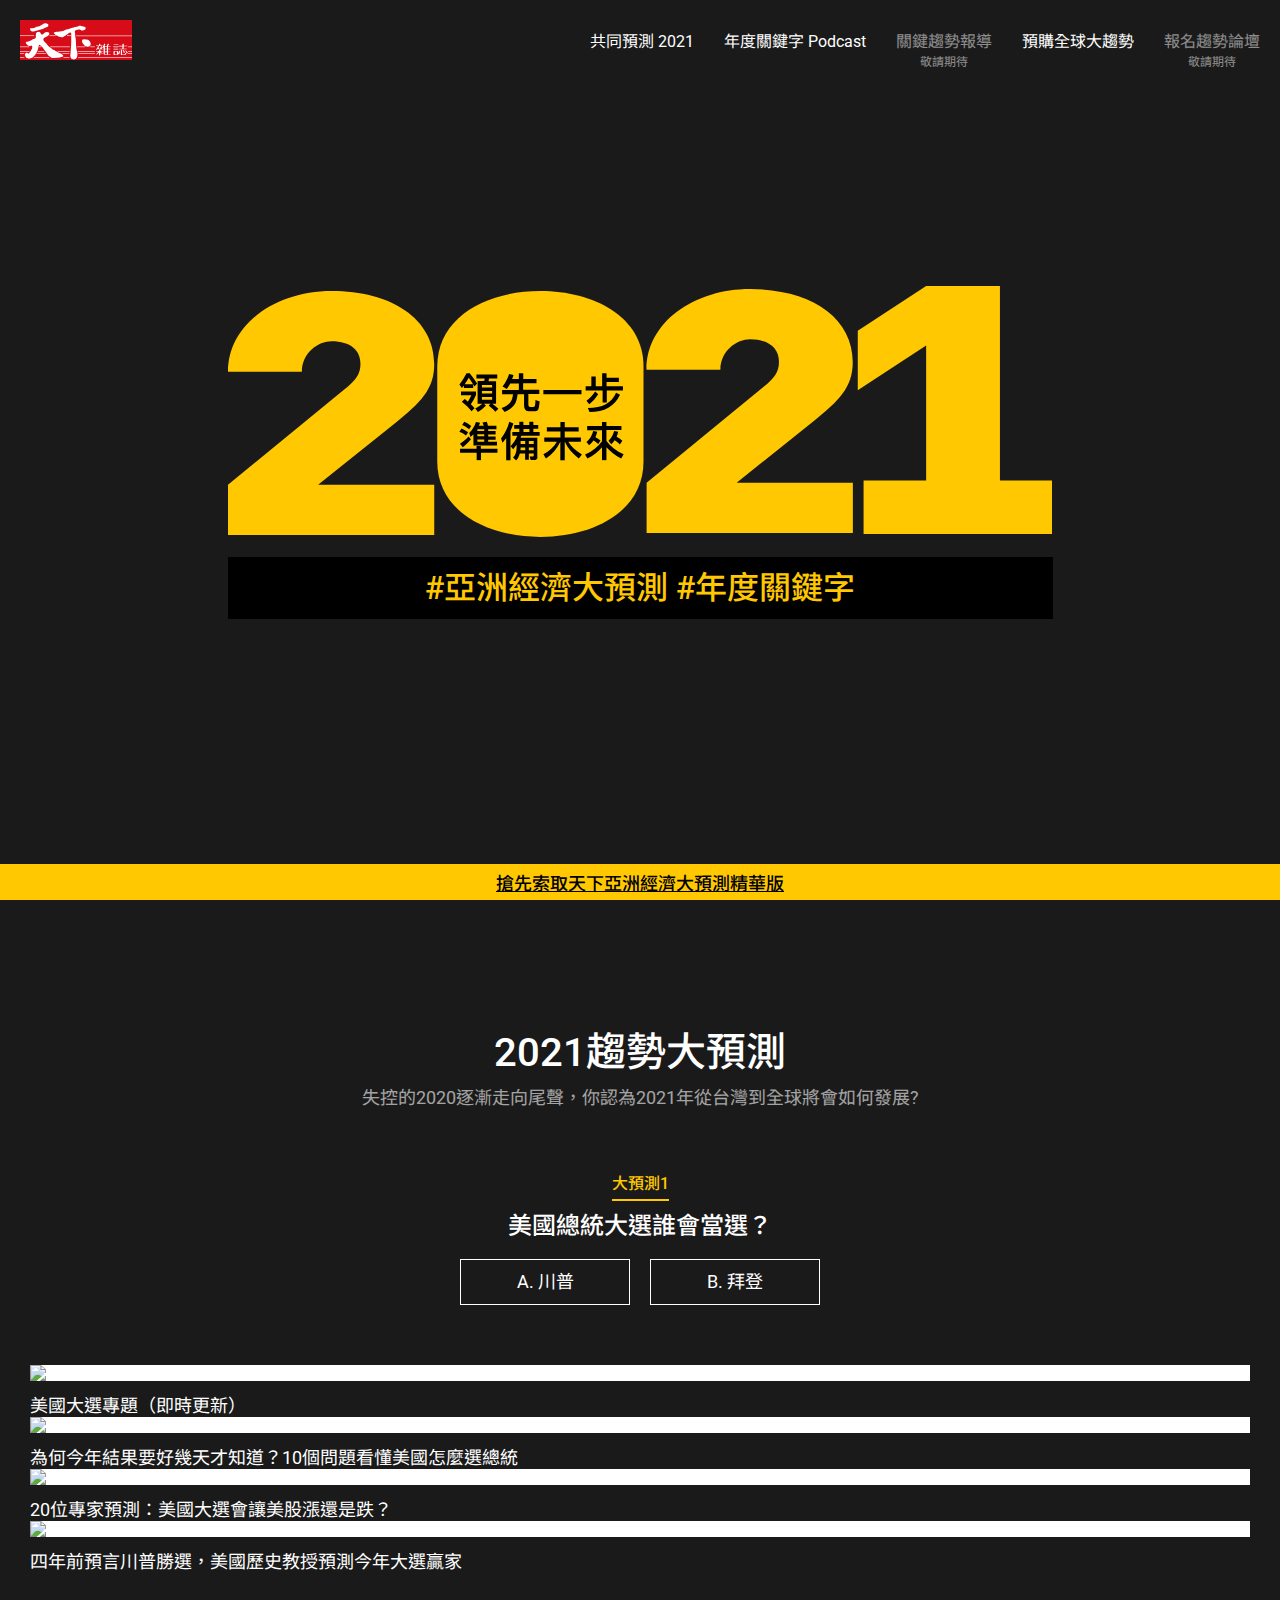
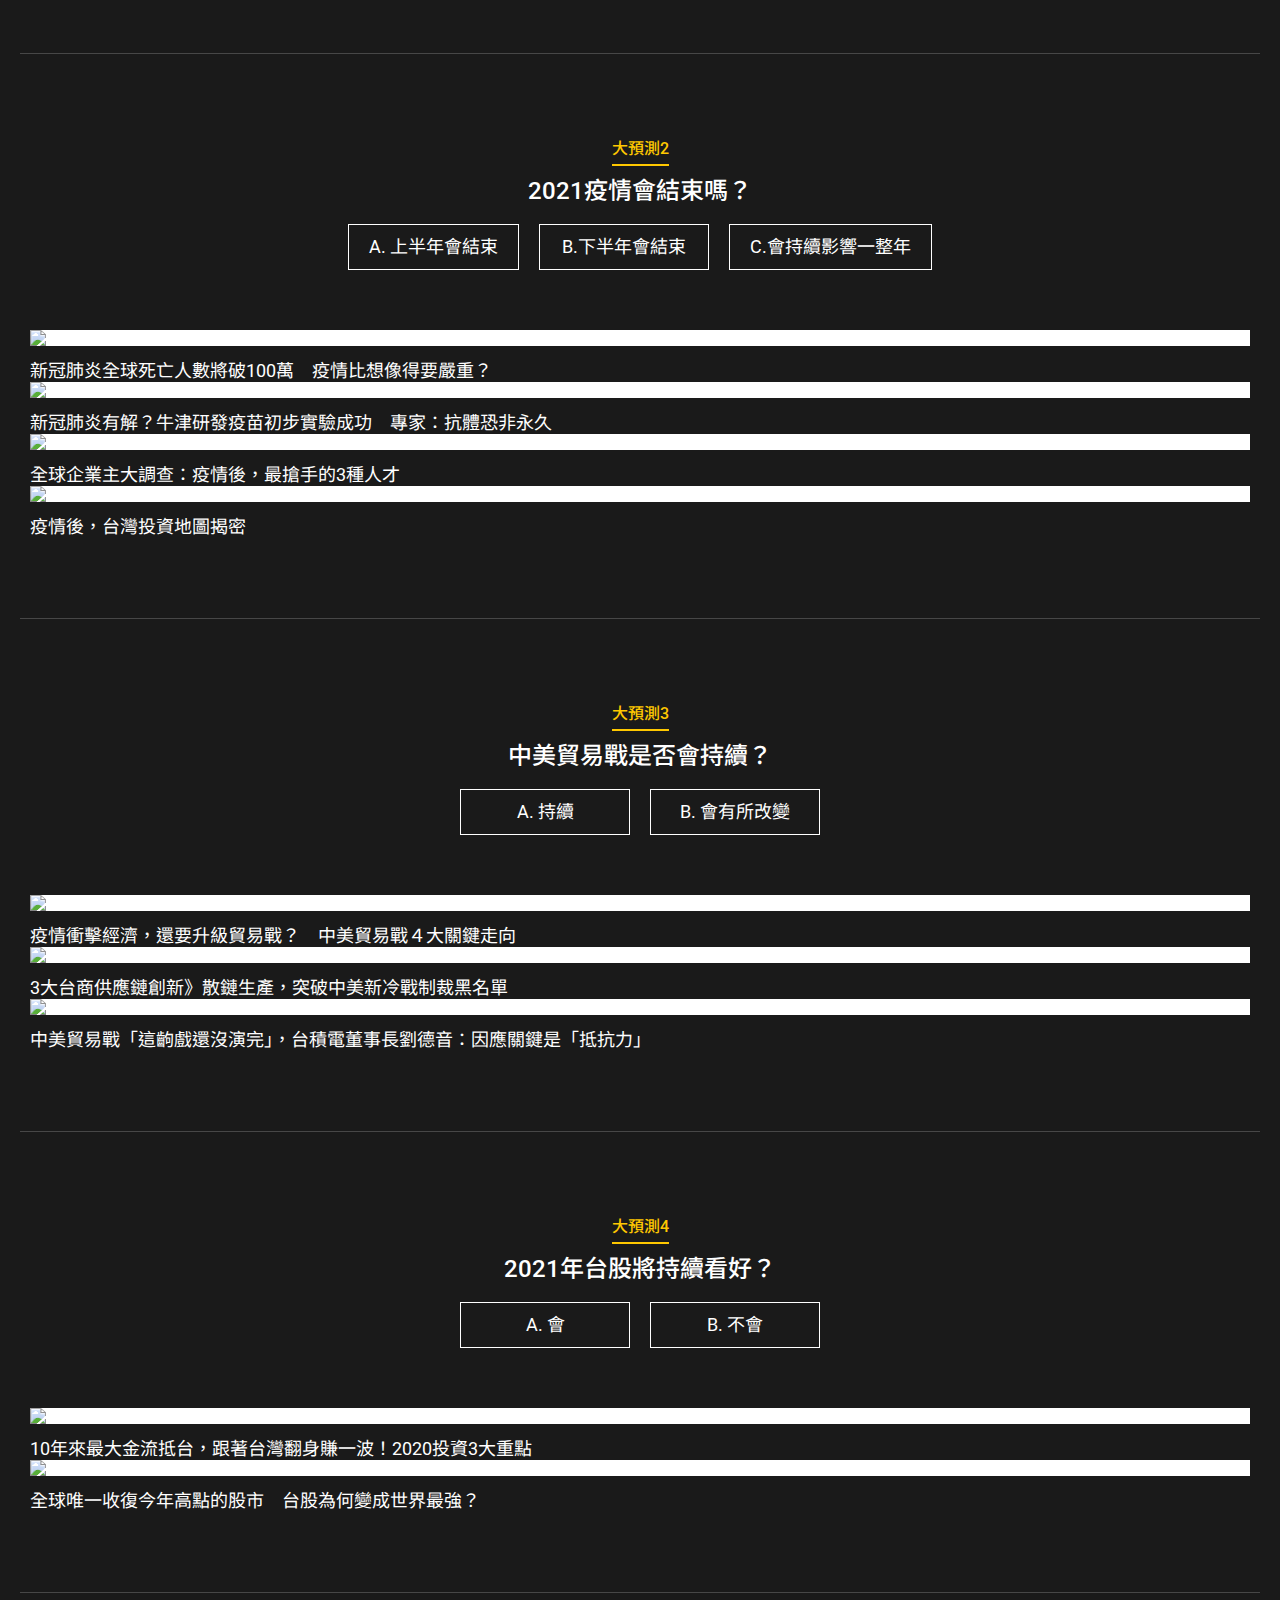
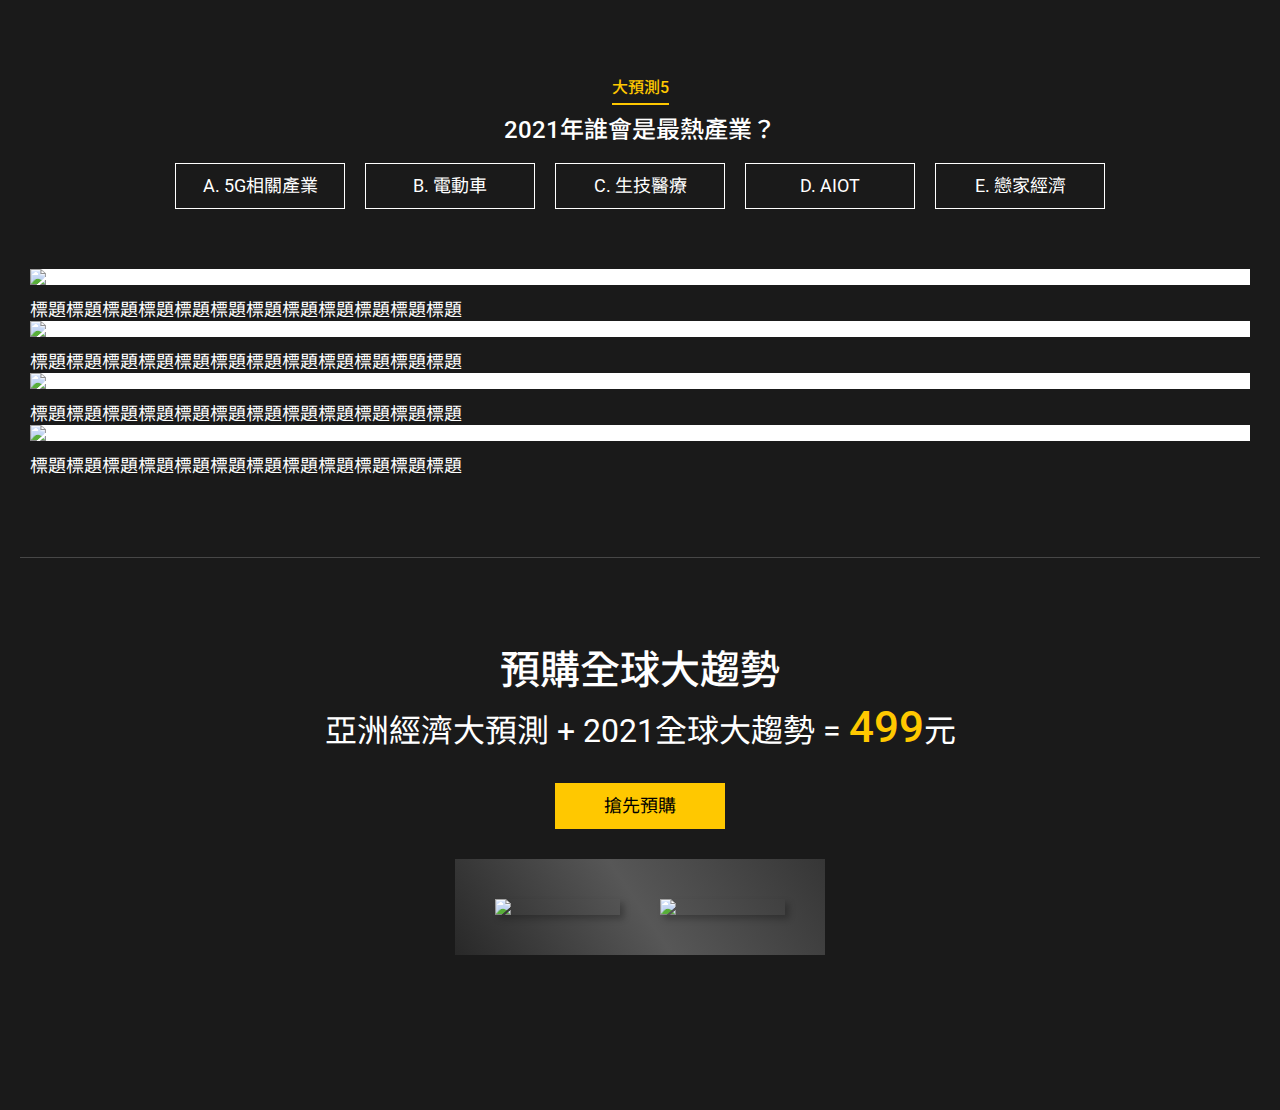
==== index.html @ f3167dfa "img-card-list, nav, new keyword" ====
<!DOCTYPE html>
<html lang="zh-Hant-TW">

<head>
    <meta charset="UTF-8">
    <meta name="viewport" content="width=device-width, initial-scale=1.0">
    <title>2021亞洲經濟大預測－#年度12大關鍵字 #領先一步準備未來</title>
    <link rel="stylesheet" href="https://cdnjs.cloudflare.com/ajax/libs/slick-carousel/1.8.1/slick.min.css">
    <link rel="stylesheet" href="assets/css/style.css">
</head>

<body>
    <header>
        <div class="container">
            <div class="hamburger">
                <span></span>
                <span></span>
                <span></span>
            </div>
            <a href="#!" class="logo"><img src="assets/images/logo.svg" alt="天下雜誌"></a>
            <nav>
                <ul>
                    <li><a class="smooth-scroll" href="index.html#question">共同預測 2021</a></li>
                    <li><a href="keyword.html">年度關鍵字 Podcast</a></li>
                    <li><a class="tbc" href="#!">關鍵趨勢報導</a></li>
                    <li><a class="smooth-scroll" href="index.html#register">預購全球大趨勢</a></li>
                    <li><a class="tbc" href="#!">報名趨勢論壇</a></li>
                </ul>
            </nav>
        </div>
    </header>
    <section class="opening" id="opening">
        <ul class="keyword"></ul>
        <div class="container">
            <h1 class="my0">
                <img class="year landscape" src="assets/images/year-landscape.svg" alt="2021">
                <img class="year portrait" src="assets/images/year-portrait.svg" alt="2021">
                <div class="series">
                    <img src="assets/images/title.svg" alt="領先一步 準備未來">
                </div>
                <span class="sr-only">2021 領先一步 準備未來</span>
            </h1>
            <h3 class="mt20 mb0">#亞洲經濟大預測 #年度關鍵字</h3>
        </div>
    </section>
    <section class="question" id="question">
        <div class="container">
            <h2 class="mt0 mb5">2021趨勢大預測</h2>
            <div class="h5 mt0 mb60">失控的2020逐漸走向尾聲，你認為2021年從台灣到全球將會如何發展?</div>
            <h6 class="my0">大預測1</h6>
            <h4 class="mt5 mb0">美國總統大選誰會當選？</h4>
            <div class="option">
                <button class="btn btn--outlined h5" id="opt11"><span>A. 川普</span><span class="percentage"></span><span class="percentage-bar"></span></button>
                <button class="btn btn--outlined h5" id="opt12"><span>B. 拜登</span><span class="percentage"></span><span class="percentage-bar"></span></button>
            </div>
            <div class="card-group mt60">
                <a href="https://web.cw.com.tw/us-2020/black-lives-matter/" target="_blank" class="card">
                    <img src="https://storage.googleapis.com/www-cw-com-tw/block-item/202010/block-item-5f8fa7234b2d1.jpg" alt="美國大選專題（即時更新）">
                    <div class="h5 mt10 mb0">美國大選專題（即時更新）</div>
                </a>
                <a href="https://www.cw.com.tw/article/5102243" target="_blank" class="card">
                    <img src="https://storage.googleapis.com/www-cw-com-tw/article/202010/article-5f7d6c7257e4f.jpg" alt="為何今年結果要好幾天才知道？10個問題看懂美國怎麼選總統">
                    <div class="h5 mt10 mb0">為何今年結果要好幾天才知道？10個問題看懂美國怎麼選總統</div>
                </a>
                <a href="https://www.cw.com.tw/article/5101663" target="_blank" class="card">
                    <img src="https://storage.googleapis.com/www-cw-com-tw/article/202008/article-5f439632318b8.jpg" alt="20位專家預測：美國大選會讓美股漲還是跌？">
                    <div class="h5 mt10 mb0">20位專家預測：美國大選會讓美股漲還是跌？</div>
                </a>
                <a href="https://www.cw.com.tw/article/5102161" target="_blank" class="card">
                    <img src="https://storage.googleapis.com/www-cw-com-tw/article/202009/article-5f742b84b7e58.jpg" alt="四年前預言川普勝選，美國歷史教授預測今年大選贏家">
                    <div class="h5 mt10 mb0">四年前預言川普勝選，美國歷史教授預測今年大選贏家</div>
                </a>
            </div>
        </div>
        <div class="container">
            <h6 class="my0">大預測2</h6>
            <h4 class="mt5 mb0">2021疫情會結束嗎？</h4>
            <div class="option">
                <button class="btn btn--outlined h5" id="opt21"><span>A. 上半年會結束</span><span class="percentage"></span><span class="percentage-bar"></span></button>
                <button class="btn btn--outlined h5" id="opt22"><span>B.下半年會結束</span><span class="percentage"></span><span class="percentage-bar"></span></button>
                <button class="btn btn--outlined h5" id="opt23"><span>C.會持續影響一整年</span><span class="percentage"></span><span class="percentage-bar"></span></button>
            </div>
            <div class="card-group mt60">
                <a href="https://www.cw.com.tw/article/5102113" target="_blank" class="card">
                    <img src="https://storage.googleapis.com/www-cw-com-tw/article/202009/article-5f70956512a8f.jpg" alt="新冠肺炎全球死亡人數將破100萬　疫情比想像得要嚴重？">
                    <div class="h5 mt10 mb0">新冠肺炎全球死亡人數將破100萬　疫情比想像得要嚴重？</div>
                </a>
                <a href="https://www.cw.com.tw/article/5101213" target="_blank" class="card">
                    <img src="https://storage.googleapis.com/www-cw-com-tw/article/202007/article-5f16acd9969ba.jpg" alt="新冠肺炎有解？牛津研發疫苗初步實驗成功　專家：抗體恐非永久">
                    <div class="h5 mt10 mb0">新冠肺炎有解？牛津研發疫苗初步實驗成功　專家：抗體恐非永久</div>
                </a>
                <a href="https://www.cw.com.tw/article/5102249?template=transformers" target="_blank" class="card">
                    <img src="https://storage.googleapis.com/www-cw-com-tw/article/202010/article-5f7e55b2da34b.jpg" alt="全球企業主大調查：疫情後，最搶手的3種人才">
                    <div class="h5 mt10 mb0">全球企業主大調查：疫情後，最搶手的3種人才</div>
                </a>
                <a href="https://www.cw.com.tw/article/5102227" target="_blank" class="card">
                    <img src="https://storage.googleapis.com/www-cw-com-tw/article/202010/article-5f7c466e41063.png" alt="疫情後，台灣投資地圖揭密">
                    <div class="h5 mt10 mb0">疫情後，台灣投資地圖揭密</div>
                </a>
            </div>
        </div>
        <div class="container">
            <h6 class="my0">大預測3</h6>
            <h4 class="mt5 mb0">中美貿易戰是否會持續？</h4>
            <div class="option">
                <button class="btn btn--outlined h5" id="opt31"><span>A. 持續</span><span class="percentage"></span><span class="percentage-bar"></span></button>
                <button class="btn btn--outlined h5" id="opt32"><span>B. 會有所改變</span><span class="percentage"></span><span class="percentage-bar"></span></button>
            </div>
            <div class="card-group mt60">
                <a href="https://www.cw.com.tw/article/5100288" target="_blank" class="card">
                    <img src="https://storage.googleapis.com/www-cw-com-tw/article/202005/article-5ec20a8714a70.jpg" alt="疫情衝擊經濟，還要升級貿易戰？　中美貿易戰４大關鍵走向">
                    <div class="h5 mt10 mb0">疫情衝擊經濟，還要升級貿易戰？　中美貿易戰４大關鍵走向</div>
                </a>
                <a href="https://www.cw.com.tw/article/5102217?template=transformers" target="_blank" class="card">
                    <img src="https://storage.googleapis.com/www-cw-com-tw/article/202010/purchase-reauisition-5f7ae8e532e70.jpg" alt="3大台商供應鏈創新》散鏈生產，突破中美新冷戰制裁黑名單">
                    <div class="h5 mt10 mb0">3大台商供應鏈創新》散鏈生產，突破中美新冷戰制裁黑名單</div>
                </a>
                <a href="https://www.cw.com.tw/article/5100637?template=transformers" target="_blank" class="card">
                    <img src="https://storage.googleapis.com/www-cw-com-tw/article/202006/article-5edf732129909.jpg" alt="中美貿易戰「這齣戲還沒演完」，台積電董事長劉德音：因應關鍵是「抵抗力」">
                    <div class="h5 mt10 mb0">中美貿易戰「這齣戲還沒演完」，台積電董事長劉德音：因應關鍵是「抵抗力」</div>
                </a>
            </div>
        </div>
        <div class="container">
            <h6 class="my0">大預測4</h6>
            <h4 class="mt5 mb0">2021年台股將持續看好？</h4>
            <div class="option">
                <button class="btn btn--outlined h5" id="opt41"><span>A. 會</span><span class="percentage"></span><span class="percentage-bar"></span></button>
                <button class="btn btn--outlined h5" id="opt42"><span>B. 不會</span><span class="percentage"></span><span class="percentage-bar"></span></button>
            </div>
            <div class="card-group mt60">
                <a href="https://www.cw.com.tw/article/5102216" target="_blank" class="card">
                    <img src="https://storage.googleapis.com/www-cw-com-tw/article/202010/article-5f7c22ff11058.jpg" alt="10年來最大金流抵台，跟著台灣翻身賺一波！2020投資3大重點">
                    <div class="h5 mt10 mb0">10年來最大金流抵台，跟著台灣翻身賺一波！2020投資3大重點</div>
                </a>
                <a href="https://www.cw.com.tw/article/5101148" target="_blank" class="card">
                    <img src="https://storage.googleapis.com/www-cw-com-tw/article/202007/article-5f0e826ad23fd.jpg" alt="全球唯一收復今年高點的股市　台股為何變成世界最強？">
                    <div class="h5 mt10 mb0">全球唯一收復今年高點的股市　台股為何變成世界最強？</div>
                </a>
            </div>
        </div>
        <div class="container">
            <h6 class="my0">大預測5</h6>
            <h4 class="mt5 mb0">2021年誰會是最熱產業？</h4>
            <div class="option">
                <button class="btn btn--outlined h5" id="opt51"><span>A. 5G相關產業</span><span class="percentage"></span><span class="percentage-bar"></span></button>
                <button class="btn btn--outlined h5" id="opt52"><span>B. 電動車</span><span class="percentage"></span><span class="percentage-bar"></span></button>
                <button class="btn btn--outlined h5" id="opt53"><span>C. 生技醫療</span><span class="percentage"></span><span class="percentage-bar"></span></button>
                <button class="btn btn--outlined h5" id="opt54"><span>D. AIOT</span><span class="percentage"></span><span class="percentage-bar"></span></button>
                <button class="btn btn--outlined h5" id="opt55"><span>E. 戀家經濟</span><span class="percentage"></span><span class="percentage-bar"></span></button>
            </div>
            <div class="card-group mt60">
                <a href="#!" target="_blank" class="card">
                    <img src="https://www.cw.com.tw/images/common/blank.png" alt="標題標題標題標題標題標題標題標題標題標題標題標題">
                    <div class="h5 mt10 mb0">標題標題標題標題標題標題標題標題標題標題標題標題</div>
                </a>
                <a href="#!" target="_blank" class="card">
                    <img src="https://www.cw.com.tw/images/common/blank.png" alt="標題標題標題標題標題標題標題標題標題標題標題標題">
                    <div class="h5 mt10 mb0">標題標題標題標題標題標題標題標題標題標題標題標題</div>
                </a>
                <a href="#!" target="_blank" class="card">
                    <img src="https://www.cw.com.tw/images/common/blank.png" alt="標題標題標題標題標題標題標題標題標題標題標題標題">
                    <div class="h5 mt10 mb0">標題標題標題標題標題標題標題標題標題標題標題標題</div>
                </a>
                <a href="#!" target="_blank" class="card">
                    <img src="https://www.cw.com.tw/images/common/blank.png" alt="標題標題標題標題標題標題標題標題標題標題標題標題">
                    <div class="h5 mt10 mb0">標題標題標題標題標題標題標題標題標題標題標題標題</div>
                </a>
            </div>
        </div>
        <div id="register" class="container container-mb-fluid">
            <h2 class="mt0 mb5">預購全球大趨勢</h2>
            <div class="h3 mt0 mb30">亞洲經濟大預測 + 2021全球大趨勢 = <span class="h1 font-weight-500">499</span>元</div>
            <a href="#!" target="_blank" class="btn btn--contained h5 my0">搶先預購</a>
            <div class="cover-group mt30">
                <a href="#!" target="_blank" rel="noopener noreferrer"><img src="https://storage.googleapis.com/www-cw-com-tw/article/201812/article-5c05ef1c03083.jpg" alt="2019亞洲經濟大預測"></a>
                <a href="#!" target="_blank" rel="noopener noreferrer"><img src="https://storage.googleapis.com/www-cw-com-tw/article/201912/article-5df7335bbc973.jpg" alt="2020亞洲經濟大預測"></a>
            </div>
        </div>
    </section>
    <div class="bottom py5">
        <div class="h5 font-weight-500 my0 container">搶先索取天下亞洲經濟大預測精華版</div>
    </div>
    <div class="modal fade" id="modal">
        <div class="modal-dialog modal-dialog-centered modal-dialog-scrollable">
            <div class="modal-content">
                <div class="modal-body">
                    <h4 class="mt0 text-center">搶先索取天下亞洲經濟大預測精華版</h4>
                    <div class="form">
                        <input type="text" id="name" placeholder="請輸入姓名">
                        <input type="tel" id="phone" placeholder="請輸入手機">
                        <input type="email" id="email" placeholder="請輸入Email">
                        <label class="check mt5">
                            <input type="checkbox" id="law">
                            <span class="checkbox__mark"></span>
                            <span class="checkbox__txt">我同意成為天下雜誌集團會員（天下雜誌股份有限公司、天下生活出版股份有限公司、親子天下股份有限公司、財團法人天下雜誌教育基金會、天宇股份有限公司，以下簡稱本集團）。天下雜誌集團及其委外服務廠商，基於客戶管理、統計及調查分析、會員管理、行銷及其他合於營業登記項目或章程所定業務需要之特定目的，在此向您蒐集以上個人資料，作為本集團營運期間於台灣地區寄送出版物及各項優惠訊息與調查分析使用。您可向本集團請求查閱、提供複本、更正或補充個人資訊，及請求刪除或停止處理利用，請您連繫天下雜誌群客戶服務中心 (02)2662-0332 或 email: bill@cw.com.tw。若您填寫資料不完整時，可能會影響您收受出版物或優惠訊息之權利。</span>
                        </label>
                        <input id="sendForm" class="submit mt20" type="submit" value="確認送出">
                    </div>
                </div>
            </div>
        </div>
    </div>
    <div class="loading">
        <div class="spinner"></div>
    </div>
    <script src="https://code.jquery.com/jquery-1.12.4.min.js"></script>
    <script src="https://cdnjs.cloudflare.com/ajax/libs/jquery-easing/1.4.1/jquery.easing.min.js"></script>
    <script src="https://cdnjs.cloudflare.com/ajax/libs/slick-carousel/1.8.1/slick.min.js"></script>
    <script src="assets/js/style.js"></script>
    <script src="assets/js/form.js"></script>
    <script src="assets/js/score.js"></script>
</body>

</html>
---- assets/css/style.css ----
﻿/*! normalize.css v3.0.0 | HTML5 Display Definitions | MIT License | git.io/normalize */@import url("https://fonts.googleapis.com/css2?family=Noto+Sans+TC:wght@100;300;400;500;700&display=swap");@import url("https://fonts.googleapis.com/css2?family=Roboto:wght@100;300;400;500;700&display=swap");@import url("https://fonts.googleapis.com/css2?family=Noto+Serif+TC:wght@300;400;500;600;700;900&display=swap");@import url("https://fonts.googleapis.com/css2?family=Playfair+Display:wght@400;500;600;700&display=swap");article,aside,details,figcaption,figure,footer,header,hgroup,main,nav,section,summary{display:block}audio,canvas,progress,video{display:inline-block;vertical-align:baseline}audio:not([controls]){display:none;height:0}[hidden],template{display:none}/*! normalize.css v3.0.0 | Base | MIT License | git.io/normalize */html{font-family:sans-serif;-webkit-text-size-adjust:100%;-ms-text-size-adjust:100%}body{margin:0}/*! normalize.css v3.0.0 | Links | MIT License | git.io/normalize */a{background:transparent}a:active,a:hover{outline:0}/*! normalize.css v3.0.0 | Embedded Content | MIT License | git.io/normalize */img{border:0}svg:not(:root){overflow:hidden}/*! normalize.css v3.0.0 | Figures | MIT License | git.io/normalize */figure{margin:1em 40px}hr{-moz-box-sizing:content-box;box-sizing:content-box;height:0}pre{overflow:auto}code,kbd,pre,samp{font-family:monospace, monospace;font-size:1em}/*! normalize.css v3.0.0 | Forms | MIT License | git.io/normalize */button,input,optgroup,select,textarea{color:inherit;font:inherit;margin:0}button{overflow:visible}button,select{text-transform:none}button,html input[type="button"],input[type="reset"],input[type="submit"]{-webkit-appearance:button;cursor:pointer}button[disabled],html input[disabled]{cursor:default}button::-moz-focus-inner,input::-moz-focus-inner{border:0;padding:0}input{line-height:normal}input[type="checkbox"],input[type="radio"]{box-sizing:border-box;padding:0}input[type="number"]::-webkit-inner-spin-button,input[type="number"]::-webkit-outer-spin-button{height:auto}input[type="search"]{-webkit-appearance:textfield;-moz-box-sizing:content-box;-webkit-box-sizing:content-box;box-sizing:content-box}input[type="search"]::-webkit-search-cancel-button,input[type="search"]::-webkit-search-decoration{-webkit-appearance:none}fieldset{border:1px solid #c0c0c0;margin:0 2px;padding:0.35em 0.625em 0.75em}legend{border:0;padding:0}textarea{overflow:auto}optgroup{font-weight:bold}/*! normalize.css v3.0.0 | Tables | MIT License | git.io/normalize */table{border-collapse:collapse;border-spacing:0}td,th{padding:0}ul,ol{padding-left:1.15em}.font-weight-500{font-weight:500}.font-weight-700{font-weight:700}.font-weight-900{font-weight:900}html{min-height:100%;height:100%;font-family:-apple-system, BlinkMacSystemFont, San Francisco, Roboto, Segoe UI, Helvetica Neue, sans-serif;font-size:62.5%;-webkit-font-smoothing:antialiased;-moz-osx-font-smoothing:grayscale;text-size-adjust:100%;text-rendering:optimizeLegibility}button,input,optgroup,select,textarea{font-family:inherit}.sr-only{position:absolute !important;padding:0 !important;margin:0 !important;width:0 !important;height:0 !important;font-size:0 !important}*,*::before,*::after{-moz-box-sizing:border-box;-webkit-box-sizing:border-box;box-sizing:border-box}body{position:relative;min-height:100%;height:100%;background-color:#1a1a1a}@media (min-width: 1024px){body{font-family:'Roboto', 'Noto Sans TC', '思源黑體 TC', '思源黑體 TW', '思源黑體', '微軟正黑體', '繁黑體', 'Microsoft JhengHei', 'Lato', 'Arial', 'Segoe UI Emoji', 'Segoe UI Symbol', '新細明體', sans-serif;font-display:swap}}.serif{font-family:'Playfair Display', 'Noto Serif TC', '思源宋體 TC', '思源宋體 TW', '思源宋體', serif}a,button.btn{text-decoration:none}@media (min-width: 1024px){a,button.btn{-moz-transition:color .2s,border .2s,background .2s;-o-transition:color .2s,border .2s,background .2s;-webkit-transition:color .2s,border .2s,background .2s;transition:color .2s,border .2s,background .2s}}img{display:block}.clearfix,.clearfix::before,.clearfix::after{display:table;clear:both}.text-center{text-align:center}.m0{margin:0px !important}.ml0,.mx0{margin-left:0px !important}.mr0,.mx0{margin-right:0px !important}.mt0,.my0{margin-top:0px !important}.mb0,.my0{margin-bottom:0px !important}.m5{margin:5px !important}.ml5,.mx5{margin-left:5px !important}.mr5,.mx5{margin-right:5px !important}.mt5,.my5{margin-top:5px !important}.mb5,.my5{margin-bottom:5px !important}.m10{margin:10px !important}.ml10,.mx10{margin-left:10px !important}.mr10,.mx10{margin-right:10px !important}.mt10,.my10{margin-top:10px !important}.mb10,.my10{margin-bottom:10px !important}.m20{margin:20px !important}.ml20,.mx20{margin-left:20px !important}.mr20,.mx20{margin-right:20px !important}.mt20,.my20{margin-top:20px !important}.mb20,.my20{margin-bottom:20px !important}.m30{margin:30px !important}.ml30,.mx30{margin-left:30px !important}.mr30,.mx30{margin-right:30px !important}.mt30,.my30{margin-top:30px !important}.mb30,.my30{margin-bottom:30px !important}.m40{margin:40px !important}.ml40,.mx40{margin-left:40px !important}.mr40,.mx40{margin-right:40px !important}.mt40,.my40{margin-top:40px !important}.mb40,.my40{margin-bottom:40px !important}.m50{margin:50px !important}.ml50,.mx50{margin-left:50px !important}.mr50,.mx50{margin-right:50px !important}.mt50,.my50{margin-top:50px !important}.mb50,.my50{margin-bottom:50px !important}.m60{margin:60px !important}.ml60,.mx60{margin-left:60px !important}.mr60,.mx60{margin-right:60px !important}.mt60,.my60{margin-top:60px !important}.mb60,.my60{margin-bottom:60px !important}.p0{padding:0px !important}.pl0,.px0{padding-left:0px !important}.pr0,.px0{padding-right:0px !important}.pt0,.py0{padding-top:0px !important}.pb0,.py0{padding-bottom:0px !important}.p5{padding:5px !important}.pl5,.px5{padding-left:5px !important}.pr5,.px5{padding-right:5px !important}.pt5,.py5{padding-top:5px !important}.pb5,.py5{padding-bottom:5px !important}.p10{padding:10px !important}.pl10,.px10{padding-left:10px !important}.pr10,.px10{padding-right:10px !important}.pt10,.py10{padding-top:10px !important}.pb10,.py10{padding-bottom:10px !important}.p20{padding:20px !important}.pl20,.px20{padding-left:20px !important}.pr20,.px20{padding-right:20px !important}.pt20,.py20{padding-top:20px !important}.pb20,.py20{padding-bottom:20px !important}.p30{padding:30px !important}.pl30,.px30{padding-left:30px !important}.pr30,.px30{padding-right:30px !important}.pt30,.py30{padding-top:30px !important}.pb30,.py30{padding-bottom:30px !important}.p40{padding:40px !important}.pl40,.px40{padding-left:40px !important}.pr40,.px40{padding-right:40px !important}.pt40,.py40{padding-top:40px !important}.pb40,.py40{padding-bottom:40px !important}.p50{padding:50px !important}.pl50,.px50{padding-left:50px !important}.pr50,.px50{padding-right:50px !important}.pt50,.py50{padding-top:50px !important}.pb50,.py50{padding-bottom:50px !important}.p60{padding:60px !important}.pl60,.px60{padding-left:60px !important}.pr60,.px60{padding-right:60px !important}.pt60,.py60{padding-top:60px !important}.pb60,.py60{padding-bottom:60px !important}@media (min-width: 1024px){.m-d-0{margin:0px !important}.ml-d-0,.mx-d-0{margin-left:0px !important}.mr-d-0,.mx-d-0{margin-right:0px !important}.mt-d-0,.my-d-0{margin-top:0px !important}.mb-d-0,.my-d-0{margin-bottom:0px !important}.p-d-0{padding:0px !important}.pl-d-0,.px-d-0{padding-left:0px !important}.pr-d-0,.px-d-0{padding-right:0px !important}.pt-d-0,.py-d-0{padding-top:0px !important}.pb-d-0,.py-d-0{padding-bottom:0px !important}.m-d-5{margin:5px !important}.ml-d-5,.mx-d-5{margin-left:5px !important}.mr-d-5,.mx-d-5{margin-right:5px !important}.mt-d-5,.my-d-5{margin-top:5px !important}.mb-d-5,.my-d-5{margin-bottom:5px !important}.p-d-5{padding:5px !important}.pl-d-5,.px-d-5{padding-left:5px !important}.pr-d-5,.px-d-5{padding-right:5px !important}.pt-d-5,.py-d-5{padding-top:5px !important}.pb-d-5,.py-d-5{padding-bottom:5px !important}.m-d-10{margin:10px !important}.ml-d-10,.mx-d-10{margin-left:10px !important}.mr-d-10,.mx-d-10{margin-right:10px !important}.mt-d-10,.my-d-10{margin-top:10px !important}.mb-d-10,.my-d-10{margin-bottom:10px !important}.p-d-10{padding:10px !important}.pl-d-10,.px-d-10{padding-left:10px !important}.pr-d-10,.px-d-10{padding-right:10px !important}.pt-d-10,.py-d-10{padding-top:10px !important}.pb-d-10,.py-d-10{padding-bottom:10px !important}.m-d-20{margin:20px !important}.ml-d-20,.mx-d-20{margin-left:20px !important}.mr-d-20,.mx-d-20{margin-right:20px !important}.mt-d-20,.my-d-20{margin-top:20px !important}.mb-d-20,.my-d-20{margin-bottom:20px !important}.p-d-20{padding:20px !important}.pl-d-20,.px-d-20{padding-left:20px !important}.pr-d-20,.px-d-20{padding-right:20px !important}.pt-d-20,.py-d-20{padding-top:20px !important}.pb-d-20,.py-d-20{padding-bottom:20px !important}.m-d-30{margin:30px !important}.ml-d-30,.mx-d-30{margin-left:30px !important}.mr-d-30,.mx-d-30{margin-right:30px !important}.mt-d-30,.my-d-30{margin-top:30px !important}.mb-d-30,.my-d-30{margin-bottom:30px !important}.p-d-30{padding:30px !important}.pl-d-30,.px-d-30{padding-left:30px !important}.pr-d-30,.px-d-30{padding-right:30px !important}.pt-d-30,.py-d-30{padding-top:30px !important}.pb-d-30,.py-d-30{padding-bottom:30px !important}.m-d-40{margin:40px !important}.ml-d-40,.mx-d-40{margin-left:40px !important}.mr-d-40,.mx-d-40{margin-right:40px !important}.mt-d-40,.my-d-40{margin-top:40px !important}.mb-d-40,.my-d-40{margin-bottom:40px !important}.p-d-40{padding:40px !important}.pl-d-40,.px-d-40{padding-left:40px !important}.pr-d-40,.px-d-40{padding-right:40px !important}.pt-d-40,.py-d-40{padding-top:40px !important}.pb-d-40,.py-d-40{padding-bottom:40px !important}.m-d-50{margin:50px !important}.ml-d-50,.mx-d-50{margin-left:50px !important}.mr-d-50,.mx-d-50{margin-right:50px !important}.mt-d-50,.my-d-50{margin-top:50px !important}.mb-d-50,.my-d-50{margin-bottom:50px !important}.p-d-50{padding:50px !important}.pl-d-50,.px-d-50{padding-left:50px !important}.pr-d-50,.px-d-50{padding-right:50px !important}.pt-d-50,.py-d-50{padding-top:50px !important}.pb-d-50,.py-d-50{padding-bottom:50px !important}.m-d-60{margin:60px !important}.ml-d-60,.mx-d-60{margin-left:60px !important}.mr-d-60,.mx-d-60{margin-right:60px !important}.mt-d-60,.my-d-60{margin-top:60px !important}.mb-d-60,.my-d-60{margin-bottom:60px !important}.p-d-60{padding:60px !important}.pl-d-60,.px-d-60{padding-left:60px !important}.pr-d-60,.px-d-60{padding-right:60px !important}.pt-d-60,.py-d-60{padding-top:60px !important}.pb-d-60,.py-d-60{padding-bottom:60px !important}}@media (max-width: 1023px){.m-m-0{margin:0px !important}.ml-m-0,.mx-m-0{margin-left:0px !important}.mr-m-0,.mx-m-0{margin-right:0px !important}.mt-m-0,.my-m-0{margin-top:0px !important}.mb-m-0,.my-m-0{margin-bottom:0px !important}.p-m-0{padding:0px !important}.pl-m-0,.px-m-0{padding-left:0px !important}.pr-m-0,.px-m-0{padding-right:0px !important}.pt-m-0,.py-m-0{padding-top:0px !important}.pb-m-0,.py-m-0{padding-bottom:0px !important}.m-m-5{margin:5px !important}.ml-m-5,.mx-m-5{margin-left:5px !important}.mr-m-5,.mx-m-5{margin-right:5px !important}.mt-m-5,.my-m-5{margin-top:5px !important}.mb-m-5,.my-m-5{margin-bottom:5px !important}.p-m-5{padding:5px !important}.pl-m-5,.px-m-5{padding-left:5px !important}.pr-m-5,.px-m-5{padding-right:5px !important}.pt-m-5,.py-m-5{padding-top:5px !important}.pb-m-5,.py-m-5{padding-bottom:5px !important}.m-m-10{margin:10px !important}.ml-m-10,.mx-m-10{margin-left:10px !important}.mr-m-10,.mx-m-10{margin-right:10px !important}.mt-m-10,.my-m-10{margin-top:10px !important}.mb-m-10,.my-m-10{margin-bottom:10px !important}.p-m-10{padding:10px !important}.pl-m-10,.px-m-10{padding-left:10px !important}.pr-m-10,.px-m-10{padding-right:10px !important}.pt-m-10,.py-m-10{padding-top:10px !important}.pb-m-10,.py-m-10{padding-bottom:10px !important}.m-m-20{margin:20px !important}.ml-m-20,.mx-m-20{margin-left:20px !important}.mr-m-20,.mx-m-20{margin-right:20px !important}.mt-m-20,.my-m-20{margin-top:20px !important}.mb-m-20,.my-m-20{margin-bottom:20px !important}.p-m-20{padding:20px !important}.pl-m-20,.px-m-20{padding-left:20px !important}.pr-m-20,.px-m-20{padding-right:20px !important}.pt-m-20,.py-m-20{padding-top:20px !important}.pb-m-20,.py-m-20{padding-bottom:20px !important}.m-m-30{margin:30px !important}.ml-m-30,.mx-m-30{margin-left:30px !important}.mr-m-30,.mx-m-30{margin-right:30px !important}.mt-m-30,.my-m-30{margin-top:30px !important}.mb-m-30,.my-m-30{margin-bottom:30px !important}.p-m-30{padding:30px !important}.pl-m-30,.px-m-30{padding-left:30px !important}.pr-m-30,.px-m-30{padding-right:30px !important}.pt-m-30,.py-m-30{padding-top:30px !important}.pb-m-30,.py-m-30{padding-bottom:30px !important}.m-m-40{margin:40px !important}.ml-m-40,.mx-m-40{margin-left:40px !important}.mr-m-40,.mx-m-40{margin-right:40px !important}.mt-m-40,.my-m-40{margin-top:40px !important}.mb-m-40,.my-m-40{margin-bottom:40px !important}.p-m-40{padding:40px !important}.pl-m-40,.px-m-40{padding-left:40px !important}.pr-m-40,.px-m-40{padding-right:40px !important}.pt-m-40,.py-m-40{padding-top:40px !important}.pb-m-40,.py-m-40{padding-bottom:40px !important}.m-m-50{margin:50px !important}.ml-m-50,.mx-m-50{margin-left:50px !important}.mr-m-50,.mx-m-50{margin-right:50px !important}.mt-m-50,.my-m-50{margin-top:50px !important}.mb-m-50,.my-m-50{margin-bottom:50px !important}.p-m-50{padding:50px !important}.pl-m-50,.px-m-50{padding-left:50px !important}.pr-m-50,.px-m-50{padding-right:50px !important}.pt-m-50,.py-m-50{padding-top:50px !important}.pb-m-50,.py-m-50{padding-bottom:50px !important}.m-m-60{margin:60px !important}.ml-m-60,.mx-m-60{margin-left:60px !important}.mr-m-60,.mx-m-60{margin-right:60px !important}.mt-m-60,.my-m-60{margin-top:60px !important}.mb-m-60,.my-m-60{margin-bottom:60px !important}.p-m-60{padding:60px !important}.pl-m-60,.px-m-60{padding-left:60px !important}.pr-m-60,.px-m-60{padding-right:60px !important}.pt-m-60,.py-m-60{padding-top:60px !important}.pb-m-60,.py-m-60{padding-bottom:60px !important}}h1,.h1{font-size:4.4rem}h2,.h2{font-size:4rem}h3,.h3{font-size:3.2rem}h4,.h4{font-size:2.4rem}h5,.h5{font-size:1.8rem}h6,.h6{font-size:1.6rem}h1,.h1,h2,.h2,h3,.h3,h4,.h4,h5,.h5,h6,.h6{margin-top:1em;margin-bottom:1em}h1,h2,h3,h4,h5,h6{font-weight:600}@media (min-width: 768px){h1,h2,h3,h4,h5,h6{font-weight:500}}.container{width:calc(100% - 30px);margin-left:auto;margin-right:auto}@media (min-width: 375px){.container{width:calc(100% - 40px)}}@media (min-width: 1280px){.container{max-width:1240px}}.container.container-mb-fluid{width:100%;padding-left:15px;padding-right:15px}@media (min-width: 375px){.container.container-mb-fluid{padding-left:20px;padding-right:20px}}@media (min-width: 1280px){.container.container-mb-fluid{max-width:1240px}}.container-fluid{width:100%;padding-left:15px;padding-right:15px;margin-left:auto;margin-right:auto}@media (min-width: 375px){.container-fluid{padding-left:20px;padding-right:20px}}header{top:0;left:0;right:0;padding-top:20px;padding-bottom:20px;z-index:5}header.scroll{background-color:#000}header .container{position:relative;display:flex;align-items:center}@media (min-width: 970px){header .container{justify-content:space-between}}header a{display:block}header a.logo img{width:auto;height:30px}@media (min-width: 375px){header a.logo img{height:35px}}@media (min-width: 1024px){header a.logo img{height:40px}}.hamburger{position:relative;display:flex;justify-content:center;flex-direction:column;margin-right:20px;width:25px;height:25px;cursor:pointer;z-index:2}@media (min-width: 970px){.hamburger{display:none}}.hamburger span{display:block;position:relative;width:100%;height:2px;background-color:#fff;filter:progid:DXImageTransform.Microsoft.Alpha(enabled=false);opacity:1;-moz-transform:rotate(0deg);-ms-transform:rotate(0deg);-webkit-transform:rotate(0deg);transform:rotate(0deg);-moz-transition:linear .25s;-o-transition:linear .25s;-webkit-transition:linear .25s;transition:linear .25s}.hamburger span+span{margin-top:5px}.hamburger.active span:nth-child(1){top:6px;-moz-transform:rotate(45deg);-ms-transform:rotate(45deg);-webkit-transform:rotate(45deg);transform:rotate(45deg)}.hamburger.active span:nth-child(2){filter:progid:DXImageTransform.Microsoft.Alpha(Opacity=0);opacity:0}.hamburger.active span:nth-child(3){top:-8px;-moz-transform:rotate(-45deg);-ms-transform:rotate(-45deg);-webkit-transform:rotate(-45deg);transform:rotate(-45deg)}@media (max-width: 969px){nav{position:fixed;top:0;left:0;bottom:0;min-width:200px;padding-top:75px;background-color:#000;-moz-transform:translateX(-100%);-ms-transform:translateX(-100%);-webkit-transform:translateX(-100%);transform:translateX(-100%);-moz-transition:-moz-transform .3s;-o-transition:-o-transform .3s;-webkit-transition:-webkit-transform .3s;transition:transform .3s;z-index:1}}nav.active{-moz-transform:translateX(0%);-ms-transform:translateX(0%);-webkit-transform:translateX(0%);transform:translateX(0%)}nav ul{margin:0;padding:0;list-style:none;font-size:0}@media (min-width: 970px){nav ul li{display:inline-block;margin-left:2rem;vertical-align:middle}}@media (min-width: 1024px){nav ul li{margin-left:3rem}}@media (max-width: 969px){nav ul li{display:block;padding:5px 20px}}nav ul li a{position:relative;color:#fff;font-size:1.6rem}@media (max-width: 969px){nav ul li a{padding:15px 0}}nav ul li a:hover{color:#ffc800}nav ul li a.tbc{filter:progid:DXImageTransform.Microsoft.Alpha(Opacity=50);opacity:.5;cursor:not-allowed;-moz-transition:opacity .3s;-o-transition:opacity .3s;-webkit-transition:opacity .3s;transition:opacity .3s}nav ul li a.tbc:hover{color:#fff;filter:progid:DXImageTransform.Microsoft.Alpha(Opacity=75);opacity:.75}nav ul li a.tbc::after{content:"敬請期待";display:block;color:#fff;font-size:1.2rem}@media (min-width: 970px){nav ul li a.tbc::after{position:absolute;top:100%;left:50%;-moz-transform:translateX(-50%);-ms-transform:translateX(-50%);-webkit-transform:translateX(-50%);transform:translateX(-50%)}}footer{color:#fff}footer .container{padding-top:40px;padding-bottom:40px;border-top:1px solid #fff}footer p{font-size:0.875rem;line-height:1.15}footer p span{display:inline-block;margin-right:1em}.modal-open{overflow:hidden}.modal-open .modal{overflow-x:hidden;overflow-y:auto}.modal{position:fixed;top:0;left:0;display:none;width:100%;height:100%;overflow:hidden;outline:0;background-color:rgba(0,0,0,0.4);z-index:5}.modal-dialog{position:relative;width:auto;margin:15px;pointer-events:none}@media (min-width: 375px){.modal-dialog{margin:0 20px}}@media (min-width: 576px){.modal-dialog{margin:0 auto}}.modal.fade .modal-dialog{transition:-webkit-transform 0.3s ease-out;transition:transform 0.3s ease-out;transition:transform 0.3s ease-out, -webkit-transform 0.3s ease-out;-webkit-transform:translate(0, -50px);transform:translate(0, -50px)}@media (prefers-reduced-motion: reduce){.modal.fade .modal-dialog{transition:none}}.modal.show .modal-dialog{-webkit-transform:none;transform:none}.modal.modal-static .modal-dialog{-webkit-transform:scale(1.02);transform:scale(1.02)}.modal-dialog-scrollable{display:-ms-flexbox;display:flex;max-height:100%}.modal-dialog-scrollable .modal-content{max-height:100%;overflow:hidden}.modal-dialog-scrollable .modal-header,.modal-dialog-scrollable .modal-footer{-ms-flex-negative:0;flex-shrink:0}.modal-dialog-scrollable .modal-body{overflow-y:auto}.modal-dialog-centered{display:-ms-flexbox;display:flex;-ms-flex-align:center;align-items:center;min-height:calc(100% - 30px)}.modal-dialog-centered::before{display:block;height:calc(100vh - 1rem);height:-webkit-min-content;height:-moz-min-content;height:min-content;content:""}.modal-dialog-centered.modal-dialog-scrollable{-ms-flex-direction:column;flex-direction:column;-ms-flex-pack:center;justify-content:center;height:100%}.modal-dialog-centered.modal-dialog-scrollable .modal-content{max-height:none}.modal-dialog-centered.modal-dialog-scrollable::before{content:none}.modal-content{position:relative;display:-ms-flexbox;display:flex;-ms-flex-direction:column;flex-direction:column;width:100%;pointer-events:auto;background-color:#fff;background-clip:padding-box;outline:0}.modal-backdrop{position:fixed;top:0;left:0;z-index:1040;width:100vw;height:100vh;background-color:rgba(0,0,0,0.8)}.modal-backdrop.fade{opacity:0}.modal-backdrop.show{opacity:1}.modal-body{position:relative;padding:40px}.modal-scrollbar-measure{position:absolute;top:-9999px;width:50px;height:50px;overflow:scroll}@media (min-width: 576px){.modal-dialog{max-width:520px}.modal-dialog-scrollable{max-height:100%}.modal-dialog-scrollable .modal-content{max-height:100%}.modal-dialog-centered{min-height:100%}.modal-dialog-centered::before{height:100%;height:-webkit-min-content;height:-moz-min-content;height:min-content}}section{padding-top:50px;padding-bottom:50px}@media (min-width: 1024px){section{padding-top:75px;padding-bottom:75px}}section.question .container{padding-top:40px;padding-bottom:40px;font-size:0;text-align:center}@media (min-width: 1024px){section.question .container{padding-top:80px;padding-bottom:80px}}section.question .container+.container{border-top:1px solid rgba(255,255,255,0.2)}section.question h6{display:table;color:#ffc800;margin-left:auto;margin-right:auto;line-height:3rem;border-bottom:2px solid #ffc800}section.question h2,section.question .h3,section.question h4,section.question .h5,section.question .h5{color:#fff}section.question .h3 .h1{color:#ffc800}@media (max-width: 1023px){section.question .h3{font-size:2.4rem}}section.question h2+.h5{filter:progid:DXImageTransform.Microsoft.Alpha(Opacity=60);opacity:.6}section.question .option button{position:relative;align-items:center;justify-content:center;margin-bottom:0;vertical-align:middle}@media (min-width: 414px){section.question .option button{display:inline-flex}}@media (max-width: 413px){section.question .option button{width:100%}}section.question .option button+button{margin-left:2rem}@media (max-width: 413px){section.question .option button+button{margin-top:1.6rem;margin-left:0}}section.question .option button span{display:block}section.question .option button span.percentage{display:none;margin-left:20px}section.question .option button span.percentage-bar{position:absolute;top:0;bottom:0;left:0;width:0;background-color:#fff;filter:progid:DXImageTransform.Microsoft.Alpha(Opacity=10);opacity:.1;-moz-transition:width .3s;-o-transition:width .3s;-webkit-transition:width .3s;transition:width .3s;z-index:-1}section.question .option button.selected{border:1px solid #ffc800}section.question .option button.selected span{color:#ffc800}section.question .option button.selected span.percentage-bar{background-color:#ffc800}section.question .option.done{position:relative}section.question .option.done::after{content:"";display:block;position:absolute;top:0;bottom:0;left:0;right:0;cursor:not-allowed}section.question .option.done button{justify-content:space-between}section.question .option.done button:hover{color:#fff;border-color:#fff}section.question .option.done button.selected:hover{color:#ffc800;border-color:#ffc800}section.question .option.done button span.percentage{display:block}@media (max-width: 767px){section.question .option.option-list button{width:100%;margin-bottom:0}section.question .option.option-list button+button{margin-top:1.6rem;margin-left:0}}section.keywords h1,section.keywords h5{color:#fff}section.keywords h5{filter:progid:DXImageTransform.Microsoft.Alpha(Opacity=60);opacity:.6}section.opening{position:relative;display:flex;align-items:center;justify-content:center;min-height:calc(100% - 115px);overflow:hidden;z-index:0}@media (max-width: 1023px){section.opening{min-height:calc(100% - 110px)}}section.opening h1{position:relative;display:table;width:84%;margin-left:auto;margin-right:auto}@media (min-width: 1024px){section.opening h1{max-width:825px}}section.opening h1 img{display:block}@media screen and (orientation: portrait){section.opening h1 img.year.landscape{display:none}}@media screen and (orientation: landscape){section.opening h1 img.year.portrait{display:none}}section.opening h1 .series{position:absolute;overflow:hidden}section.opening h1 .series img{width:100%;-moz-animation:series 7s infinite forwards linear;-webkit-animation:series 7s infinite forwards linear;animation:series 7s infinite forwards linear}@media screen and (orientation: portrait){section.opening h1 .series{top:16%;left:55%;width:40%}}@media screen and (orientation: landscape){section.opening h1 .series{top:52%;left:28.1%;width:20%;-moz-transform:translateY(-50%);-ms-transform:translateY(-50%);-webkit-transform:translateY(-50%);transform:translateY(-50%)}}section.opening h3{width:100%;padding:15px;margin-left:auto;margin-right:auto;color:#ffc800;line-height:1;background-color:#000;text-align:center}@media (min-width: 1024px){section.opening h3{max-width:825px}}@media (max-width: 1023px){section.opening h3{font-size:1.8rem}}section.opening .container{position:relative;padding-bottom:40px;z-index:1}section.opening .keyword{position:absolute;top:0;bottom:0;left:0;right:0;margin:0 -8rem;padding:0;list-style:none;font-size:0;text-align:center}section.opening .keyword li{display:inline-block;vertical-align:middle;margin:0 0.8rem 1rem;color:#fff;font-size:1.6rem;filter:progid:DXImageTransform.Microsoft.Alpha(Opacity=20);opacity:.2}section.opening .keyword li.active{color:#ffc800;font-size:2.4rem;filter:progid:DXImageTransform.Microsoft.Alpha(Opacity=40);opacity:.4;overflow:hidden}section.opening .keyword li.active span{position:relative;-moz-animation:keyid 4s infinite forwards linear;-webkit-animation:keyid 4s infinite forwards linear;animation:keyid 4s infinite forwards linear}@-moz-keyframes keyid{0%{left:0}34%{left:0}36%{left:100%}50%{right:100%}84%{right:100%}86%{right:0}100%{right:0}}@-webkit-keyframes keyid{0%{left:0}34%{left:0}36%{left:100%}50%{right:100%}84%{right:100%}86%{right:0}100%{right:0}}@keyframes keyid{0%{left:0}34%{left:0}36%{left:100%}50%{right:100%}84%{right:100%}86%{right:0}100%{right:0}}@-moz-keyframes series{0%{-moz-transform:translateY(0);transform:translateY(0)}39%{-moz-transform:translateY(0);transform:translateY(0)}41%{-moz-transform:translateY(100%);transform:translateY(100%)}49.9%{-moz-transform:translateY(100%);transform:translateY(100%)}50%{-moz-transform:translateY(-100%);transform:translateY(-100%)}57%{-moz-transform:translateY(-100%);transform:translateY(-100%)}59%{-moz-transform:translateY(0);transform:translateY(0)}100%{-moz-transform:translateY(0);transform:translateY(0)}}@-webkit-keyframes series{0%{-webkit-transform:translateY(0);transform:translateY(0)}39%{-webkit-transform:translateY(0);transform:translateY(0)}41%{-webkit-transform:translateY(100%);transform:translateY(100%)}49.9%{-webkit-transform:translateY(100%);transform:translateY(100%)}50%{-webkit-transform:translateY(-100%);transform:translateY(-100%)}57%{-webkit-transform:translateY(-100%);transform:translateY(-100%)}59%{-webkit-transform:translateY(0);transform:translateY(0)}100%{-webkit-transform:translateY(0);transform:translateY(0)}}@keyframes series{0%{-moz-transform:translateY(0);-ms-transform:translateY(0);-webkit-transform:translateY(0);transform:translateY(0)}39%{-moz-transform:translateY(0);-ms-transform:translateY(0);-webkit-transform:translateY(0);transform:translateY(0)}41%{-moz-transform:translateY(100%);-ms-transform:translateY(100%);-webkit-transform:translateY(100%);transform:translateY(100%)}49.9%{-moz-transform:translateY(100%);-ms-transform:translateY(100%);-webkit-transform:translateY(100%);transform:translateY(100%)}50%{-moz-transform:translateY(-100%);-ms-transform:translateY(-100%);-webkit-transform:translateY(-100%);transform:translateY(-100%)}57%{-moz-transform:translateY(-100%);-ms-transform:translateY(-100%);-webkit-transform:translateY(-100%);transform:translateY(-100%)}59%{-moz-transform:translateY(0);-ms-transform:translateY(0);-webkit-transform:translateY(0);transform:translateY(0)}100%{-moz-transform:translateY(0);-ms-transform:translateY(0);-webkit-transform:translateY(0);transform:translateY(0)}}a.btn,button.btn{display:inline-block;min-width:170px;padding:10px 20px;line-height:2.4rem;outline:0;-moz-transition:color .3s,background-color .3s,border-color .3s;-o-transition:color .3s,background-color .3s,border-color .3s;-webkit-transition:color .3s,background-color .3s,border-color .3s;transition:color .3s,background-color .3s,border-color .3s}a.btn.btn--outlined,button.btn.btn--outlined{color:#fff;background-color:transparent;border:1px solid #fff}a.btn.btn--outlined:hover,button.btn.btn--outlined:hover{color:#ffc800;border-color:#ffc800}a.btn.btn--contained,button.btn.btn--contained{color:#000;background-color:#ffc800;border:1px solid #ffc800}a.btn.btn--contained:hover,button.btn.btn--contained:hover{background-color:#ffe400;border-color:#ffe400}a.btn.btn--white,button.btn.btn--white{color:#fff;background-color:rgba(255,255,255,0.1);border:1px solid #fff}a.btn.btn--white:hover,button.btn.btn--white:hover{color:#ffc800;background-color:rgba(255,200,0,0.1);border-color:#ffc800}.card-group .card{display:block;width:100%;color:#fff;text-align:left}@media (min-width: 768px){.card-group .card{padding-left:10px;padding-right:10px}}.card-group .card:nth-child(4n+1){margin-left:0}.card-group .card img{width:100%;height:auto;background-color:#fff;-moz-transition:opacity .3s;-o-transition:opacity .3s;-webkit-transition:opacity .3s;transition:opacity .3s}.card-group .card:hover{color:#ffc800}.card-group .card:hover img{filter:progid:DXImageTransform.Microsoft.Alpha(Opacity=70);opacity:.7}.img-card-list{display:grid;grid-template-columns:repeat(1, 1fr);grid-auto-rows:1fr;grid-column-gap:20px;grid-row-gap:20px;font-size:0}@media (min-width: 560px){.img-card-list{grid-template-columns:repeat(2, 1fr)}}@media (min-width: 1024px){.img-card-list{grid-template-columns:repeat(3, 1fr)}}.img-card-list .img-card{position:relative;display:flex;flex-wrap:wrap;flex-direction:column;align-items:center;justify-content:center;width:100%;padding:40px 20px;overflow:hidden}.img-card-list .img-card img{position:absolute;top:0;left:0;width:100%;height:100%;object-fit:cover;z-index:-2}.img-card-list .img-card::before{content:"";display:block;position:absolute;top:0;left:0;width:100%;height:100%;background-color:#000;filter:progid:DXImageTransform.Microsoft.Alpha(Opacity=70);opacity:.7;z-index:-1}.img-card-list .img-card h3{color:#fff;line-height:4rem}.img-card-list .img-card h3::after{content:"";display:block;width:50px;height:2px;margin:10px auto;background-color:#ffc800}.img-card-list .img-card .h5{color:#fff}.img-card-list .img-card ul{margin:0;padding:0;list-style:none;font-size:0}.img-card-list .img-card ul li{display:inline-block;vertical-align:middle;color:#ffc800;text-shadow:2px 2px 2px rgba(0,0,0,0.5)}.img-card-list .img-card ul li+li{margin-left:1em}.img-card-list .img-card a.btn{display:table;margin-left:auto;margin-right:auto}.slick-prev,.slick-next{position:absolute;top:50%;padding:0;background-color:transparent;border:0;outline:0;-moz-transform:translateY(-50%);-ms-transform:translateY(-50%);-webkit-transform:translateY(-50%);transform:translateY(-50%)}.slick-prev svg,.slick-next svg{width:20px}.slick-prev svg path,.slick-next svg path{fill:#fff}.slick-prev{left:0}.slick-next{right:0}.slick-slider{padding-left:50px;padding-right:50px}.loading{position:fixed;display:none;top:0;bottom:0;left:0;right:0;background-color:rgba(0,0,0,0.5);z-index:6}.spinner{position:absolute;top:50%;left:50%;pointer-events:none;width:32px;height:32px;margin-top:-16px;margin-left:-16px;border:2px solid transparent;border-color:#fff;border-top-color:#ffce1a;-moz-border-radius:50%;-webkit-border-radius:50%;border-radius:50%;animation:spin 1s, colour-wheel 3s;animation-iteration-count:infinite;animation-timing-function:ease-in-out}@-moz-keyframes spin{0%{-moz-transform:rotate(0);transform:rotate(0)}100%{-moz-transform:rotate(360deg);transform:rotate(360deg)}}@-webkit-keyframes spin{0%{-webkit-transform:rotate(0);transform:rotate(0)}100%{-webkit-transform:rotate(360deg);transform:rotate(360deg)}}@keyframes spin{0%{-moz-transform:rotate(0);-ms-transform:rotate(0);-webkit-transform:rotate(0);transform:rotate(0)}100%{-moz-transform:rotate(360deg);-ms-transform:rotate(360deg);-webkit-transform:rotate(360deg);transform:rotate(360deg)}}@-moz-keyframes colour-wheel{0%{border-top-color:#fff}33%{border-top-color:#ffce1a}66%{border-top-color:#ffc800}100%{border-top-color:#e6b400}}@-webkit-keyframes colour-wheel{0%{border-top-color:#fff}33%{border-top-color:#ffce1a}66%{border-top-color:#ffc800}100%{border-top-color:#e6b400}}@keyframes colour-wheel{0%{border-top-color:#fff}33%{border-top-color:#ffce1a}66%{border-top-color:#ffc800}100%{border-top-color:#e6b400}}.bottom{position:fixed;bottom:0;left:0;right:0;text-align:center;text-decoration:underline;background-color:#ffc800;-moz-transition:background-color .3s;-o-transition:background-color .3s;-webkit-transition:background-color .3s;transition:background-color .3s;cursor:pointer}.bottom:hover{background-color:#ffe400}.form input{border:1px solid #000;-moz-border-radius:0;-webkit-border-radius:0;border-radius:0;outline:0}.form input[type='text'],.form input[type='tel'],.form input[type='email']{width:100%;margin-bottom:10px;padding-left:15px;padding-right:15px;font-size:1.6rem;line-height:4.5rem}.form input.submit{display:block;width:100%;color:#fff;font-size:1.4rem;line-height:4.5rem;background-color:#000;-moz-transition:opacity .3s;-o-transition:opacity .3s;-webkit-transition:opacity .3s;transition:opacity .3s}.form label.check{display:block;position:relative;font-size:0;cursor:pointer}.form label.check span{display:inline-block;vertical-align:top;line-height:1.25;-moz-transition:all .3s;-o-transition:all .3s;-webkit-transition:all .3s;transition:all .3s}.form label.check span.checkbox__txt{width:calc(100% - 20px);padding-left:10px;font-size:1.2rem}.form label.check span.checkbox__mark{position:relative;top:0;left:0;width:20px;height:20px;background-color:transparent;border:1px solid #000}.form label.check span.checkbox__mark::after{content:"";display:none;position:absolute;top:50%;left:50%;width:5px;height:10px;border:solid #000;border-width:0 1px 1px 0;-moz-transform:translate(-50%, -60%) rotate(45deg);-ms-transform:translate(-50%, -60%) rotate(45deg);-webkit-transform:translate(-50%, -60%) rotate(45deg);transform:translate(-50%, -60%) rotate(45deg)}.form label.check input{position:absolute;width:0;height:0;overflow:hidden;opacity:0;cursor:pointer}.form label.check input:checked ~ span.checkbox__mark{border-color:#ffc800;background-color:#ffc800}.form label.check input:checked ~ span.checkbox__mark::after{display:block}.form label.check:hover input ~ span.checkbox__mark,.form label.check.active input ~ span.checkbox__mark{border-color:#ffc800}.cover-group{display:table;margin-left:auto;margin-right:auto;padding:30px;font-size:0;background-image:linear-gradient(236deg, #363636,#575757 50%,#282828)}@media (min-width: 414px){.cover-group{padding:40px}}.cover-group a{display:inline-block;width:calc((100% - 30px) / 2)}@media (min-width: 414px){.cover-group a{width:125px}}.cover-group a+a{margin-left:30px}@media (min-width: 414px){.cover-group a+a{margin-left:40px}}.cover-group a img{width:100%;-moz-box-shadow:4px 4px 6px rgba(0,0,0,0.25);-webkit-box-shadow:4px 4px 6px rgba(0,0,0,0.25);box-shadow:4px 4px 6px rgba(0,0,0,0.25)}
/*# sourceMappingURL=style.css.map */
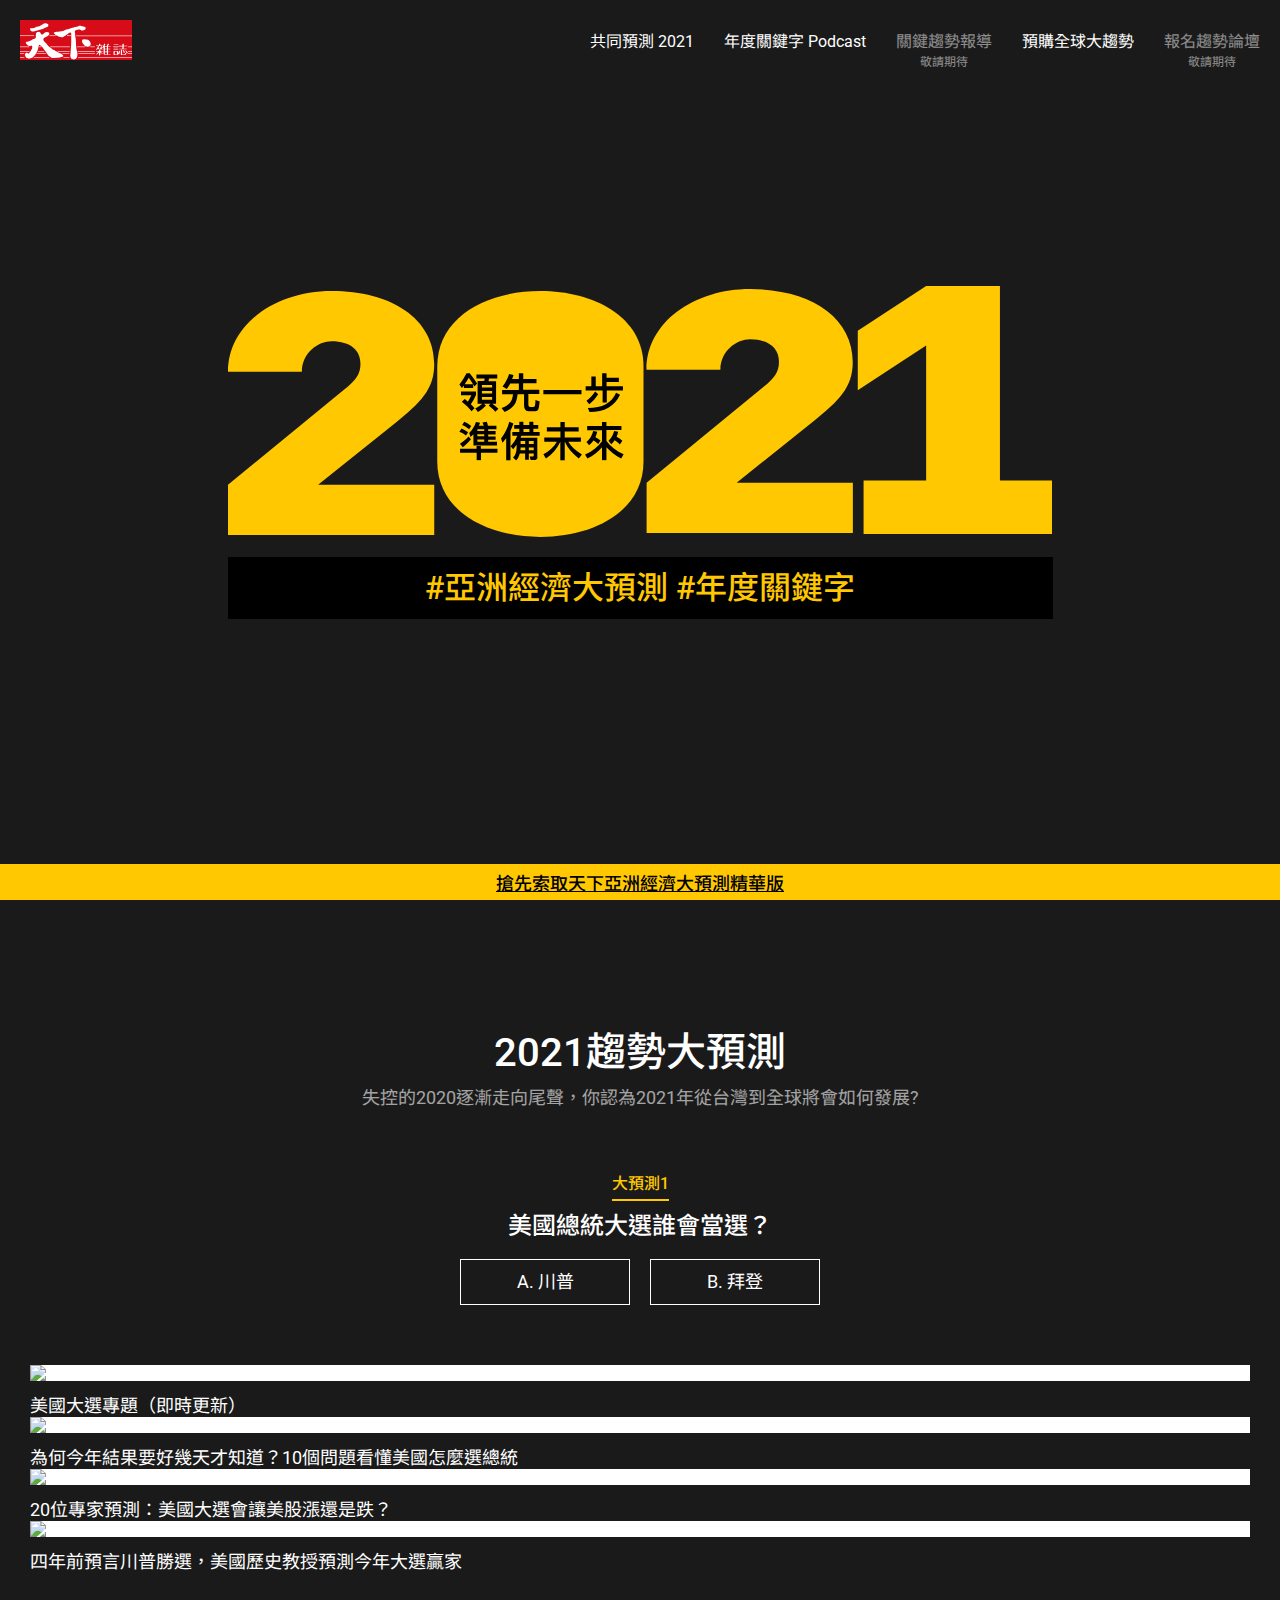
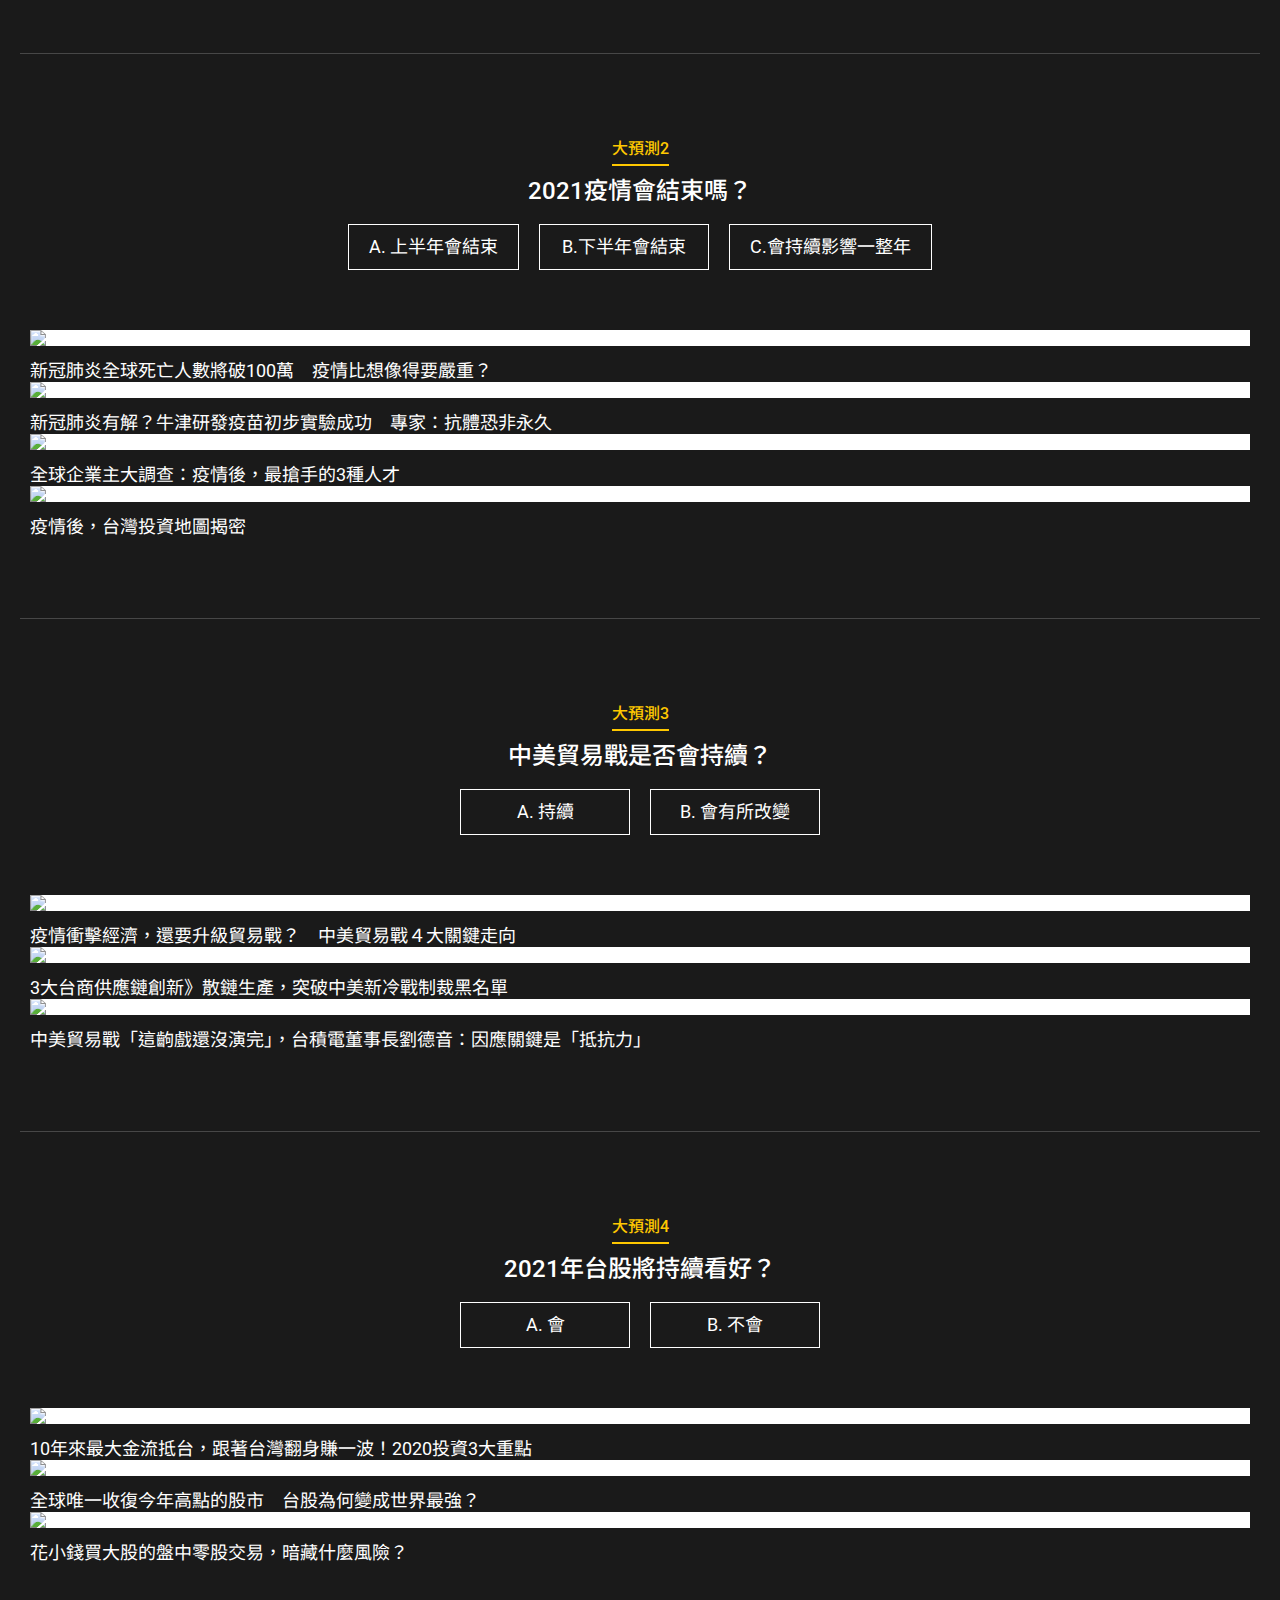
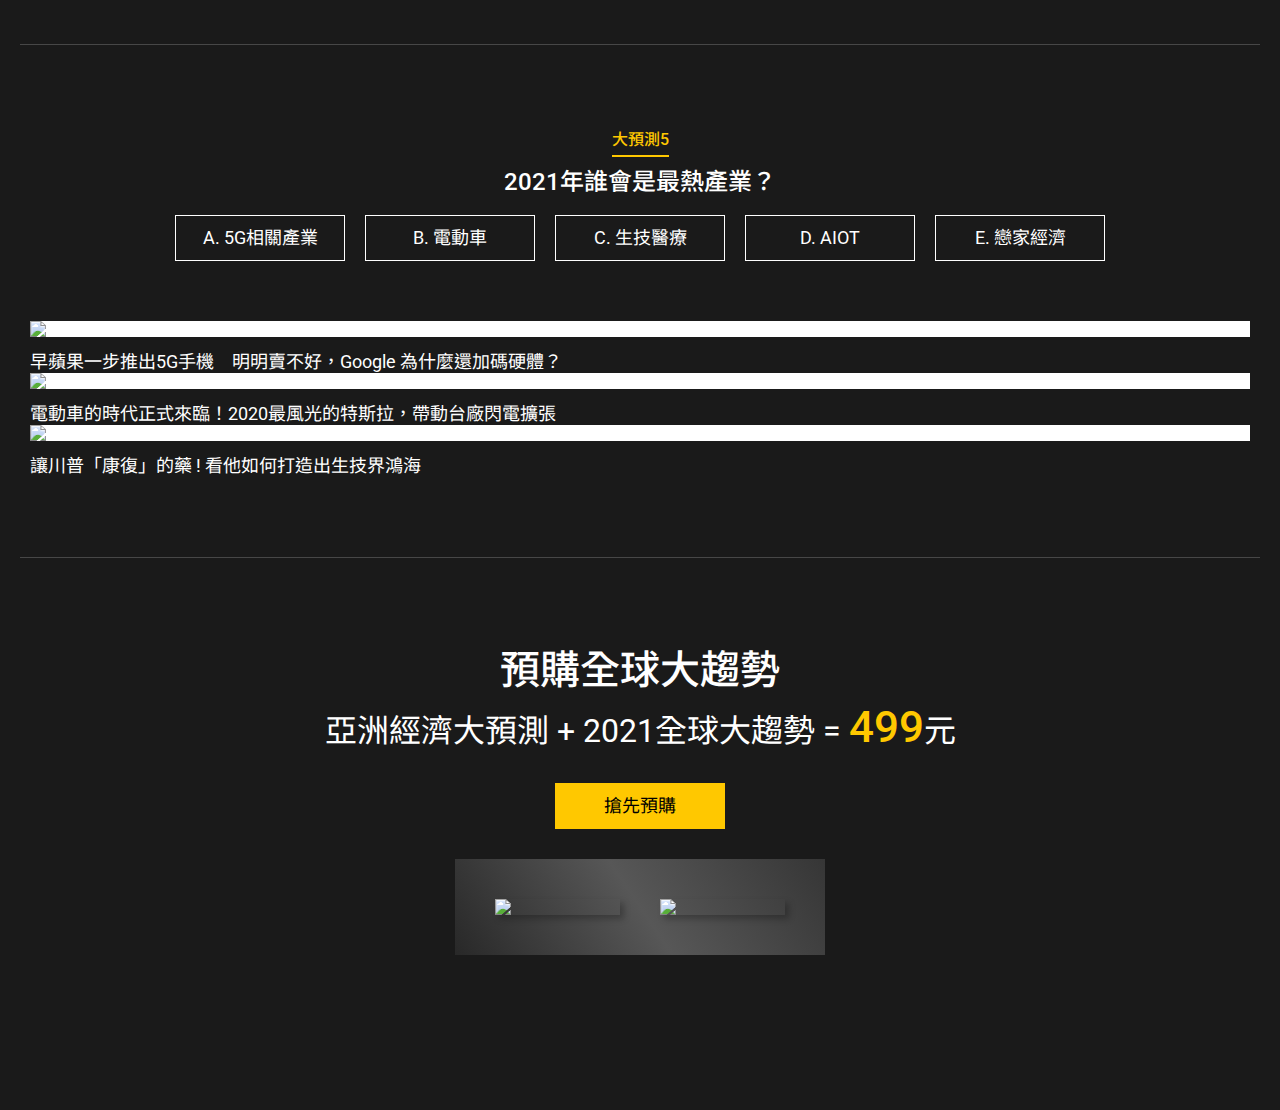
==== commit b7089d9e: "meta, article" ====
--- a/index.html
+++ b/index.html
@@ -2,9 +2,21 @@
 <html lang="zh-Hant-TW">
 
 <head>
-    <meta charset="UTF-8">
-    <meta name="viewport" content="width=device-width, initial-scale=1.0">
-    <title>2021亞洲經濟大預測－#年度12大關鍵字 #領先一步準備未來</title>
+    <meta charset="utf-8">
+    <meta http-equiv="X-UA-Compatible" content="IE=edge">
+    <meta name="viewport" content="width=device-width,user-scalable=0">
+    <title>2021領先一步準備未來,亞洲經濟大預測,年度關鍵字｜天下雜誌</title>
+    <link rel="shortcut icon" href="https://www.cw.com.tw/assets_new/img/favicon.ico" type="image/x-icon" />
+    <meta name="keywords" content="">
+    <meta name="description" content="2020，充滿了無常，二戰至今第一次取消的奧運，無預警的首相請辭，美國大選後，全球又會如何洗牌?提早一步，了解局勢。領先一步，做好準備">
+    <meta property="og:title" content="2021領先一步準備未來,亞洲經濟大預測,年度關鍵字｜天下雜誌">
+    <meta property="og:type" content="website" />
+    <meta property="og:url" content="https://event.cw.com.tw/2021future/" />
+    <meta property="og:image" content="https://event.cw.com.tw/2021future/assets/images/1200x630.png" />
+    <meta property="og:site_name" content="2021領先一步準備未來,亞洲經濟大預測,年度關鍵字｜天下雜誌" />
+    <meta property="og:locale" content="zh_TW" />
+    <meta property="og:description" content="2020，充滿了無常，二戰至今第一次取消的奧運，無預警的首相請辭，美國大選後，全球又會如何洗牌?提早一步，了解局勢。領先一步，做好準備">
+
     <link rel="stylesheet" href="https://cdnjs.cloudflare.com/ajax/libs/slick-carousel/1.8.1/slick.min.css">
     <link rel="stylesheet" href="assets/css/style.css">
 </head>
@@ -137,6 +149,10 @@
                     <img src="https://storage.googleapis.com/www-cw-com-tw/article/202007/article-5f0e826ad23fd.jpg" alt="全球唯一收復今年高點的股市　台股為何變成世界最強？">
                     <div class="h5 mt10 mb0">全球唯一收復今年高點的股市　台股為何變成世界最強？</div>
                 </a>
+                <a href="https://www.cw.com.tw/article/5102456" target="_blank" class="card">
+                    <img src="https://storage.googleapis.com/www-cw-com-tw/article/202007/article-5f0f6792d303f.jpg" alt="花小錢買大股的盤中零股交易，暗藏什麼風險？">
+                    <div class="h5 mt10 mb0">花小錢買大股的盤中零股交易，暗藏什麼風險？</div>
+                </a>
             </div>
         </div>
         <div class="container">
@@ -150,21 +166,17 @@
                 <button class="btn btn--outlined h5" id="opt55"><span>E. 戀家經濟</span><span class="percentage"></span><span class="percentage-bar"></span></button>
             </div>
             <div class="card-group mt60">
-                <a href="#!" target="_blank" class="card">
-                    <img src="https://www.cw.com.tw/images/common/blank.png" alt="標題標題標題標題標題標題標題標題標題標題標題標題">
-                    <div class="h5 mt10 mb0">標題標題標題標題標題標題標題標題標題標題標題標題</div>
-                </a>
-                <a href="#!" target="_blank" class="card">
-                    <img src="https://www.cw.com.tw/images/common/blank.png" alt="標題標題標題標題標題標題標題標題標題標題標題標題">
-                    <div class="h5 mt10 mb0">標題標題標題標題標題標題標題標題標題標題標題標題</div>
-                </a>
-                <a href="#!" target="_blank" class="card">
-                    <img src="https://www.cw.com.tw/images/common/blank.png" alt="標題標題標題標題標題標題標題標題標題標題標題標題">
-                    <div class="h5 mt10 mb0">標題標題標題標題標題標題標題標題標題標題標題標題</div>
-                </a>
-                <a href="#!" target="_blank" class="card">
-                    <img src="https://www.cw.com.tw/images/common/blank.png" alt="標題標題標題標題標題標題標題標題標題標題標題標題">
-                    <div class="h5 mt10 mb0">標題標題標題標題標題標題標題標題標題標題標題標題</div>
+                <a href="https://www.cw.com.tw/article/5102188" target="_blank" class="card">
+                    <img src="https://storage.googleapis.com/www-cw-com-tw/article/202010/article-5f782f11739e6.png" alt="早蘋果一步推出5G手機　明明賣不好，Google 為什麼還加碼硬體？">
+                    <div class="h5 mt10 mb0">早蘋果一步推出5G手機　明明賣不好，Google 為什麼還加碼硬體？</div>
+                </a>
+                <a href="https://www.cw.com.tw/article/5101622" target="_blank" class="card">
+                    <img src="https://storage.googleapis.com/www-cw-com-tw/article/202008/article-5f4393072832d.jpg" alt="電動車的時代正式來臨！2020最風光的特斯拉，帶動台廠閃電擴張">
+                    <div class="h5 mt10 mb0">電動車的時代正式來臨！2020最風光的特斯拉，帶動台廠閃電擴張</div>
+                </a>
+                <a href="https://www.cw.com.tw/article/5102361" target="_blank" class="card">
+                    <img src="https://storage.googleapis.com/www-cw-com-tw/article/202010/purchase-reauisition-5f8d61c6b7e86.jpg" alt="讓川普「康復」的藥 ! 看他如何打造出生技界鴻海">
+                    <div class="h5 mt10 mb0">讓川普「康復」的藥 ! 看他如何打造出生技界鴻海</div>
                 </a>
             </div>
         </div>
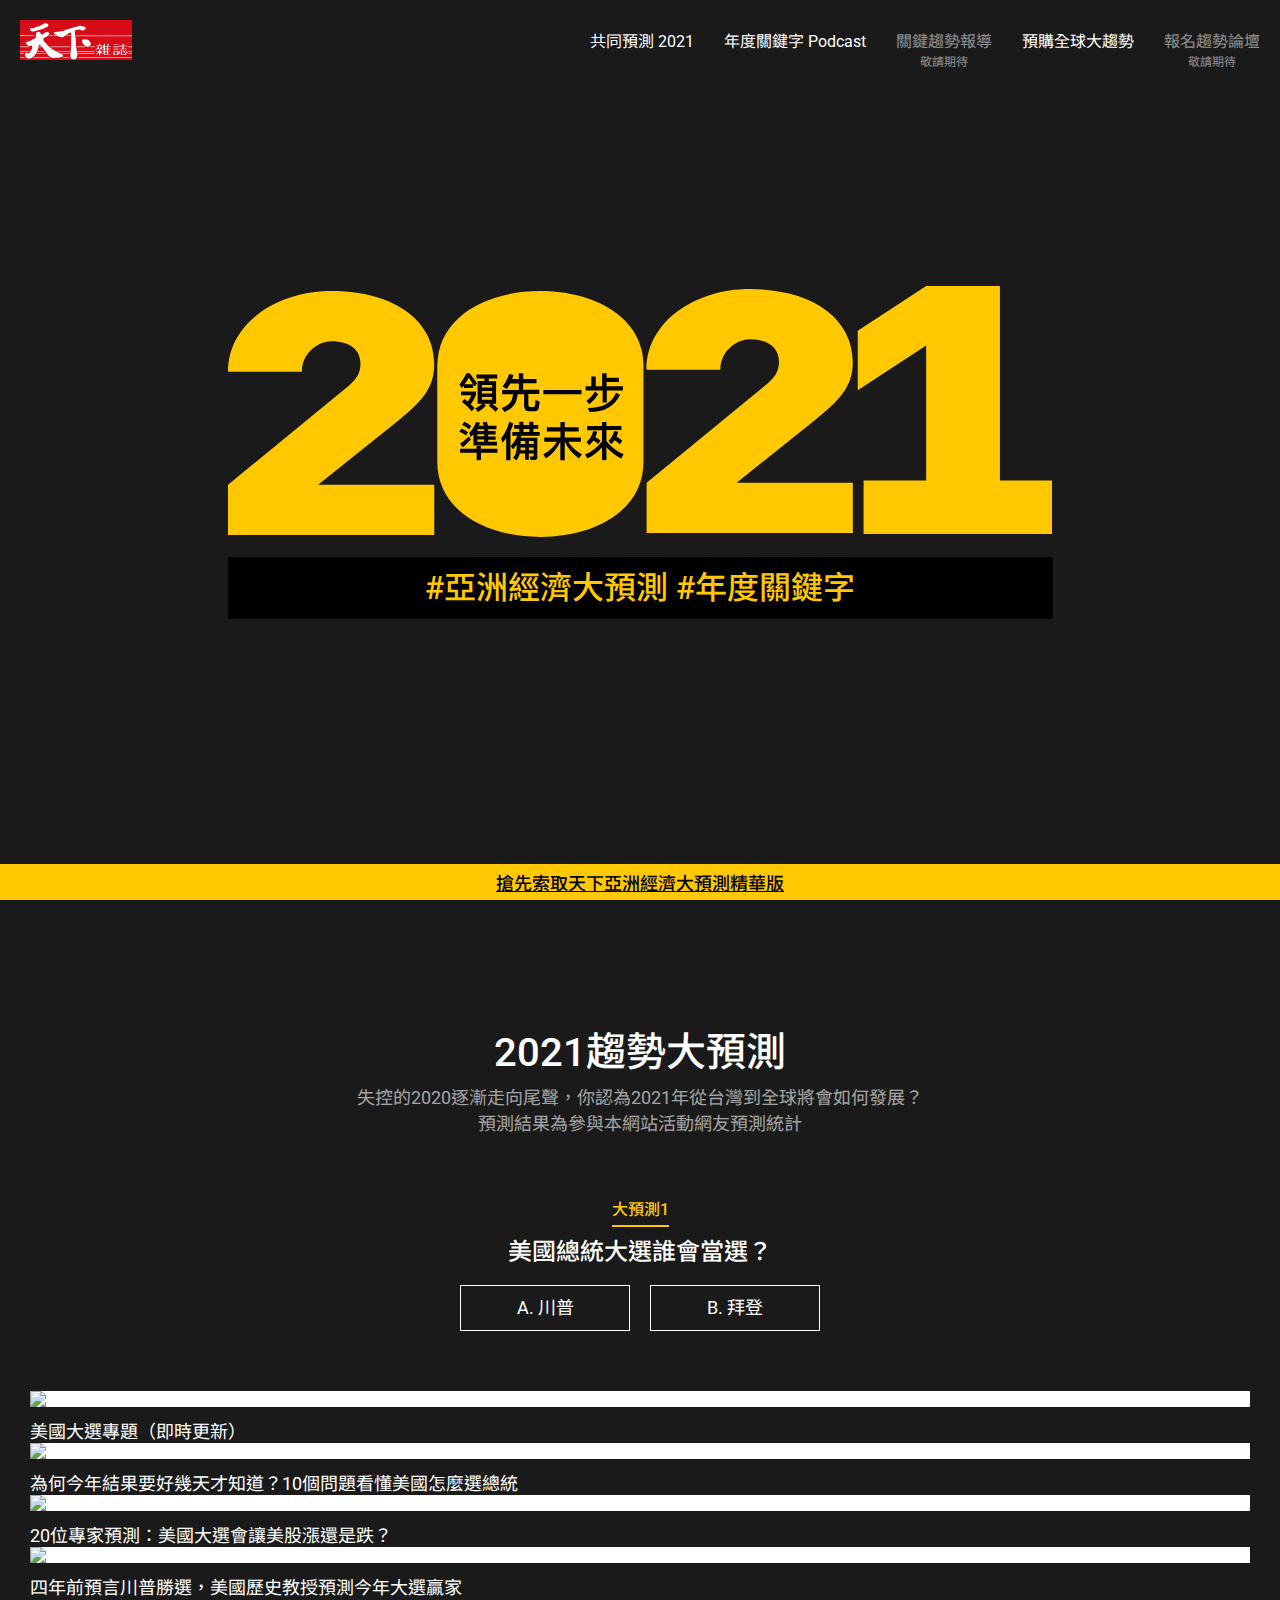
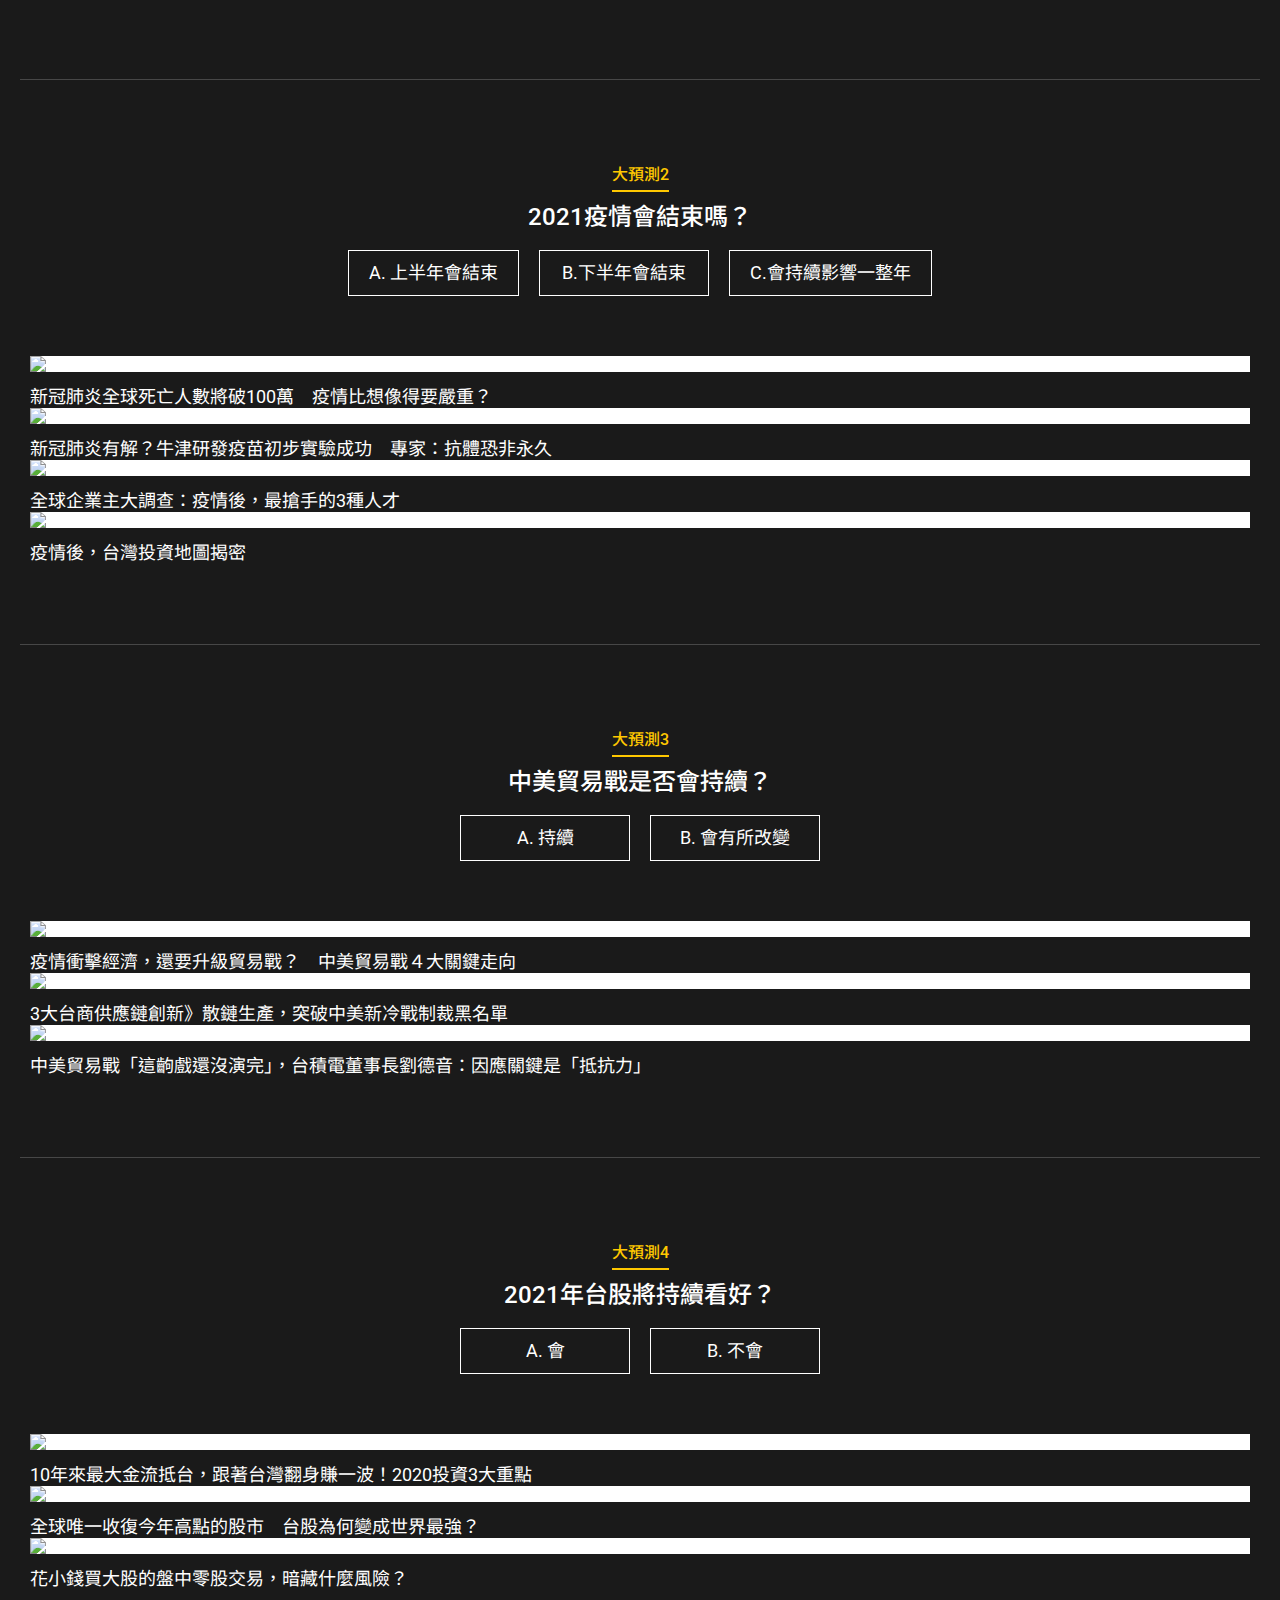
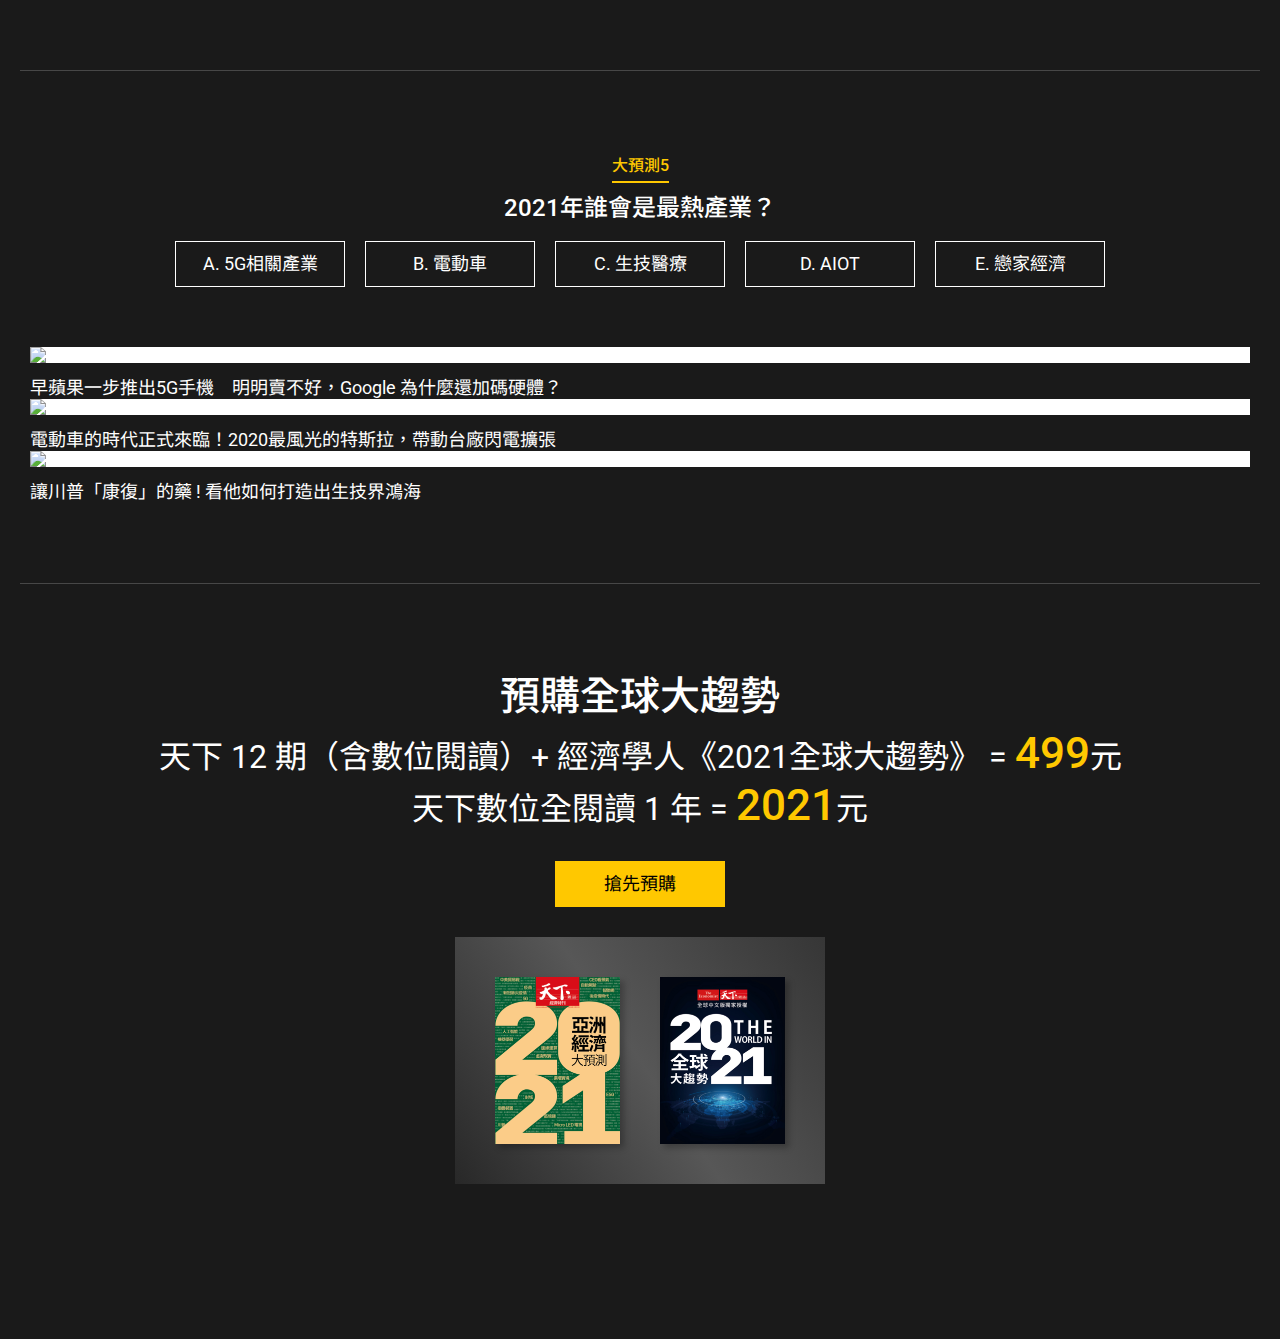
==== commit 2b3fda2c: "mgz cover, alert" ====
--- a/index.html
+++ b/index.html
@@ -58,7 +58,8 @@
     <section class="question" id="question">
         <div class="container">
             <h2 class="mt0 mb5">2021趨勢大預測</h2>
-            <div class="h5 mt0 mb60">失控的2020逐漸走向尾聲，你認為2021年從台灣到全球將會如何發展?</div>
+            <div class="h5 opacity60 mt0 mb0">失控的2020逐漸走向尾聲，你認為2021年從台灣到全球將會如何發展？</div>
+            <div class="h5 opacity60 mt0 mb60">預測結果為參與本網站活動網友預測統計</div>
             <h6 class="my0">大預測1</h6>
             <h4 class="mt5 mb0">美國總統大選誰會當選？</h4>
             <div class="option">
@@ -182,11 +183,12 @@
         </div>
         <div id="register" class="container container-mb-fluid">
             <h2 class="mt0 mb5">預購全球大趨勢</h2>
-            <div class="h3 mt0 mb30">亞洲經濟大預測 + 2021全球大趨勢 = <span class="h1 font-weight-500">499</span>元</div>
+            <div class="h3 my0">天下 12 期（含數位閱讀）+ 經濟學人《2021全球大趨勢》 = <span class="h1 font-weight-500">499</span>元</div>
+            <div class="h3 mt0 mb30">天下數位全閱讀 1 年 = <span class="h1 font-weight-500">2021</span>元</div>
             <a href="#!" target="_blank" class="btn btn--contained h5 my0">搶先預購</a>
             <div class="cover-group mt30">
-                <a href="#!" target="_blank" rel="noopener noreferrer"><img src="https://storage.googleapis.com/www-cw-com-tw/article/201812/article-5c05ef1c03083.jpg" alt="2019亞洲經濟大預測"></a>
-                <a href="#!" target="_blank" rel="noopener noreferrer"><img src="https://storage.googleapis.com/www-cw-com-tw/article/201912/article-5df7335bbc973.jpg" alt="2020亞洲經濟大預測"></a>
+                <a href="#!" target="_blank" rel="noopener noreferrer"><img src="assets/images/cover-zh.jpg" alt="2021亞洲經濟大預測"></a>
+                <a href="#!" target="_blank" rel="noopener noreferrer"><img src="assets/images/cover-en.jpg" alt="2021全球大趨勢"></a>
             </div>
         </div>
     </section>
--- a/assets/css/style.css
+++ b/assets/css/style.css
@@ -1,2 +1,2 @@
-﻿/*! normalize.css v3.0.0 | HTML5 Display Definitions | MIT License | git.io/normalize */@import url("https://fonts.googleapis.com/css2?family=Noto+Sans+TC:wght@100;300;400;500;700&display=swap");@import url("https://fonts.googleapis.com/css2?family=Roboto:wght@100;300;400;500;700&display=swap");@import url("https://fonts.googleapis.com/css2?family=Noto+Serif+TC:wght@300;400;500;600;700;900&display=swap");@import url("https://fonts.googleapis.com/css2?family=Playfair+Display:wght@400;500;600;700&display=swap");article,aside,details,figcaption,figure,footer,header,hgroup,main,nav,section,summary{display:block}audio,canvas,progress,video{display:inline-block;vertical-align:baseline}audio:not([controls]){display:none;height:0}[hidden],template{display:none}/*! normalize.css v3.0.0 | Base | MIT License | git.io/normalize */html{font-family:sans-serif;-webkit-text-size-adjust:100%;-ms-text-size-adjust:100%}body{margin:0}/*! normalize.css v3.0.0 | Links | MIT License | git.io/normalize */a{background:transparent}a:active,a:hover{outline:0}/*! normalize.css v3.0.0 | Embedded Content | MIT License | git.io/normalize */img{border:0}svg:not(:root){overflow:hidden}/*! normalize.css v3.0.0 | Figures | MIT License | git.io/normalize */figure{margin:1em 40px}hr{-moz-box-sizing:content-box;box-sizing:content-box;height:0}pre{overflow:auto}code,kbd,pre,samp{font-family:monospace, monospace;font-size:1em}/*! normalize.css v3.0.0 | Forms | MIT License | git.io/normalize */button,input,optgroup,select,textarea{color:inherit;font:inherit;margin:0}button{overflow:visible}button,select{text-transform:none}button,html input[type="button"],input[type="reset"],input[type="submit"]{-webkit-appearance:button;cursor:pointer}button[disabled],html input[disabled]{cursor:default}button::-moz-focus-inner,input::-moz-focus-inner{border:0;padding:0}input{line-height:normal}input[type="checkbox"],input[type="radio"]{box-sizing:border-box;padding:0}input[type="number"]::-webkit-inner-spin-button,input[type="number"]::-webkit-outer-spin-button{height:auto}input[type="search"]{-webkit-appearance:textfield;-moz-box-sizing:content-box;-webkit-box-sizing:content-box;box-sizing:content-box}input[type="search"]::-webkit-search-cancel-button,input[type="search"]::-webkit-search-decoration{-webkit-appearance:none}fieldset{border:1px solid #c0c0c0;margin:0 2px;padding:0.35em 0.625em 0.75em}legend{border:0;padding:0}textarea{overflow:auto}optgroup{font-weight:bold}/*! normalize.css v3.0.0 | Tables | MIT License | git.io/normalize */table{border-collapse:collapse;border-spacing:0}td,th{padding:0}ul,ol{padding-left:1.15em}.font-weight-500{font-weight:500}.font-weight-700{font-weight:700}.font-weight-900{font-weight:900}html{min-height:100%;height:100%;font-family:-apple-system, BlinkMacSystemFont, San Francisco, Roboto, Segoe UI, Helvetica Neue, sans-serif;font-size:62.5%;-webkit-font-smoothing:antialiased;-moz-osx-font-smoothing:grayscale;text-size-adjust:100%;text-rendering:optimizeLegibility}button,input,optgroup,select,textarea{font-family:inherit}.sr-only{position:absolute !important;padding:0 !important;margin:0 !important;width:0 !important;height:0 !important;font-size:0 !important}*,*::before,*::after{-moz-box-sizing:border-box;-webkit-box-sizing:border-box;box-sizing:border-box}body{position:relative;min-height:100%;height:100%;background-color:#1a1a1a}@media (min-width: 1024px){body{font-family:'Roboto', 'Noto Sans TC', '思源黑體 TC', '思源黑體 TW', '思源黑體', '微軟正黑體', '繁黑體', 'Microsoft JhengHei', 'Lato', 'Arial', 'Segoe UI Emoji', 'Segoe UI Symbol', '新細明體', sans-serif;font-display:swap}}.serif{font-family:'Playfair Display', 'Noto Serif TC', '思源宋體 TC', '思源宋體 TW', '思源宋體', serif}a,button.btn{text-decoration:none}@media (min-width: 1024px){a,button.btn{-moz-transition:color .2s,border .2s,background .2s;-o-transition:color .2s,border .2s,background .2s;-webkit-transition:color .2s,border .2s,background .2s;transition:color .2s,border .2s,background .2s}}img{display:block}.clearfix,.clearfix::before,.clearfix::after{display:table;clear:both}.text-center{text-align:center}.m0{margin:0px !important}.ml0,.mx0{margin-left:0px !important}.mr0,.mx0{margin-right:0px !important}.mt0,.my0{margin-top:0px !important}.mb0,.my0{margin-bottom:0px !important}.m5{margin:5px !important}.ml5,.mx5{margin-left:5px !important}.mr5,.mx5{margin-right:5px !important}.mt5,.my5{margin-top:5px !important}.mb5,.my5{margin-bottom:5px !important}.m10{margin:10px !important}.ml10,.mx10{margin-left:10px !important}.mr10,.mx10{margin-right:10px !important}.mt10,.my10{margin-top:10px !important}.mb10,.my10{margin-bottom:10px !important}.m20{margin:20px !important}.ml20,.mx20{margin-left:20px !important}.mr20,.mx20{margin-right:20px !important}.mt20,.my20{margin-top:20px !important}.mb20,.my20{margin-bottom:20px !important}.m30{margin:30px !important}.ml30,.mx30{margin-left:30px !important}.mr30,.mx30{margin-right:30px !important}.mt30,.my30{margin-top:30px !important}.mb30,.my30{margin-bottom:30px !important}.m40{margin:40px !important}.ml40,.mx40{margin-left:40px !important}.mr40,.mx40{margin-right:40px !important}.mt40,.my40{margin-top:40px !important}.mb40,.my40{margin-bottom:40px !important}.m50{margin:50px !important}.ml50,.mx50{margin-left:50px !important}.mr50,.mx50{margin-right:50px !important}.mt50,.my50{margin-top:50px !important}.mb50,.my50{margin-bottom:50px !important}.m60{margin:60px !important}.ml60,.mx60{margin-left:60px !important}.mr60,.mx60{margin-right:60px !important}.mt60,.my60{margin-top:60px !important}.mb60,.my60{margin-bottom:60px !important}.p0{padding:0px !important}.pl0,.px0{padding-left:0px !important}.pr0,.px0{padding-right:0px !important}.pt0,.py0{padding-top:0px !important}.pb0,.py0{padding-bottom:0px !important}.p5{padding:5px !important}.pl5,.px5{padding-left:5px !important}.pr5,.px5{padding-right:5px !important}.pt5,.py5{padding-top:5px !important}.pb5,.py5{padding-bottom:5px !important}.p10{padding:10px !important}.pl10,.px10{padding-left:10px !important}.pr10,.px10{padding-right:10px !important}.pt10,.py10{padding-top:10px !important}.pb10,.py10{padding-bottom:10px !important}.p20{padding:20px !important}.pl20,.px20{padding-left:20px !important}.pr20,.px20{padding-right:20px !important}.pt20,.py20{padding-top:20px !important}.pb20,.py20{padding-bottom:20px !important}.p30{padding:30px !important}.pl30,.px30{padding-left:30px !important}.pr30,.px30{padding-right:30px !important}.pt30,.py30{padding-top:30px !important}.pb30,.py30{padding-bottom:30px !important}.p40{padding:40px !important}.pl40,.px40{padding-left:40px !important}.pr40,.px40{padding-right:40px !important}.pt40,.py40{padding-top:40px !important}.pb40,.py40{padding-bottom:40px !important}.p50{padding:50px !important}.pl50,.px50{padding-left:50px !important}.pr50,.px50{padding-right:50px !important}.pt50,.py50{padding-top:50px !important}.pb50,.py50{padding-bottom:50px !important}.p60{padding:60px !important}.pl60,.px60{padding-left:60px !important}.pr60,.px60{padding-right:60px !important}.pt60,.py60{padding-top:60px !important}.pb60,.py60{padding-bottom:60px !important}@media (min-width: 1024px){.m-d-0{margin:0px !important}.ml-d-0,.mx-d-0{margin-left:0px !important}.mr-d-0,.mx-d-0{margin-right:0px !important}.mt-d-0,.my-d-0{margin-top:0px !important}.mb-d-0,.my-d-0{margin-bottom:0px !important}.p-d-0{padding:0px !important}.pl-d-0,.px-d-0{padding-left:0px !important}.pr-d-0,.px-d-0{padding-right:0px !important}.pt-d-0,.py-d-0{padding-top:0px !important}.pb-d-0,.py-d-0{padding-bottom:0px !important}.m-d-5{margin:5px !important}.ml-d-5,.mx-d-5{margin-left:5px !important}.mr-d-5,.mx-d-5{margin-right:5px !important}.mt-d-5,.my-d-5{margin-top:5px !important}.mb-d-5,.my-d-5{margin-bottom:5px !important}.p-d-5{padding:5px !important}.pl-d-5,.px-d-5{padding-left:5px !important}.pr-d-5,.px-d-5{padding-right:5px !important}.pt-d-5,.py-d-5{padding-top:5px !important}.pb-d-5,.py-d-5{padding-bottom:5px !important}.m-d-10{margin:10px !important}.ml-d-10,.mx-d-10{margin-left:10px !important}.mr-d-10,.mx-d-10{margin-right:10px !important}.mt-d-10,.my-d-10{margin-top:10px !important}.mb-d-10,.my-d-10{margin-bottom:10px !important}.p-d-10{padding:10px !important}.pl-d-10,.px-d-10{padding-left:10px !important}.pr-d-10,.px-d-10{padding-right:10px !important}.pt-d-10,.py-d-10{padding-top:10px !important}.pb-d-10,.py-d-10{padding-bottom:10px !important}.m-d-20{margin:20px !important}.ml-d-20,.mx-d-20{margin-left:20px !important}.mr-d-20,.mx-d-20{margin-right:20px !important}.mt-d-20,.my-d-20{margin-top:20px !important}.mb-d-20,.my-d-20{margin-bottom:20px !important}.p-d-20{padding:20px !important}.pl-d-20,.px-d-20{padding-left:20px !important}.pr-d-20,.px-d-20{padding-right:20px !important}.pt-d-20,.py-d-20{padding-top:20px !important}.pb-d-20,.py-d-20{padding-bottom:20px !important}.m-d-30{margin:30px !important}.ml-d-30,.mx-d-30{margin-left:30px !important}.mr-d-30,.mx-d-30{margin-right:30px !important}.mt-d-30,.my-d-30{margin-top:30px !important}.mb-d-30,.my-d-30{margin-bottom:30px !important}.p-d-30{padding:30px !important}.pl-d-30,.px-d-30{padding-left:30px !important}.pr-d-30,.px-d-30{padding-right:30px !important}.pt-d-30,.py-d-30{padding-top:30px !important}.pb-d-30,.py-d-30{padding-bottom:30px !important}.m-d-40{margin:40px !important}.ml-d-40,.mx-d-40{margin-left:40px !important}.mr-d-40,.mx-d-40{margin-right:40px !important}.mt-d-40,.my-d-40{margin-top:40px !important}.mb-d-40,.my-d-40{margin-bottom:40px !important}.p-d-40{padding:40px !important}.pl-d-40,.px-d-40{padding-left:40px !important}.pr-d-40,.px-d-40{padding-right:40px !important}.pt-d-40,.py-d-40{padding-top:40px !important}.pb-d-40,.py-d-40{padding-bottom:40px !important}.m-d-50{margin:50px !important}.ml-d-50,.mx-d-50{margin-left:50px !important}.mr-d-50,.mx-d-50{margin-right:50px !important}.mt-d-50,.my-d-50{margin-top:50px !important}.mb-d-50,.my-d-50{margin-bottom:50px !important}.p-d-50{padding:50px !important}.pl-d-50,.px-d-50{padding-left:50px !important}.pr-d-50,.px-d-50{padding-right:50px !important}.pt-d-50,.py-d-50{padding-top:50px !important}.pb-d-50,.py-d-50{padding-bottom:50px !important}.m-d-60{margin:60px !important}.ml-d-60,.mx-d-60{margin-left:60px !important}.mr-d-60,.mx-d-60{margin-right:60px !important}.mt-d-60,.my-d-60{margin-top:60px !important}.mb-d-60,.my-d-60{margin-bottom:60px !important}.p-d-60{padding:60px !important}.pl-d-60,.px-d-60{padding-left:60px !important}.pr-d-60,.px-d-60{padding-right:60px !important}.pt-d-60,.py-d-60{padding-top:60px !important}.pb-d-60,.py-d-60{padding-bottom:60px !important}}@media (max-width: 1023px){.m-m-0{margin:0px !important}.ml-m-0,.mx-m-0{margin-left:0px !important}.mr-m-0,.mx-m-0{margin-right:0px !important}.mt-m-0,.my-m-0{margin-top:0px !important}.mb-m-0,.my-m-0{margin-bottom:0px !important}.p-m-0{padding:0px !important}.pl-m-0,.px-m-0{padding-left:0px !important}.pr-m-0,.px-m-0{padding-right:0px !important}.pt-m-0,.py-m-0{padding-top:0px !important}.pb-m-0,.py-m-0{padding-bottom:0px !important}.m-m-5{margin:5px !important}.ml-m-5,.mx-m-5{margin-left:5px !important}.mr-m-5,.mx-m-5{margin-right:5px !important}.mt-m-5,.my-m-5{margin-top:5px !important}.mb-m-5,.my-m-5{margin-bottom:5px !important}.p-m-5{padding:5px !important}.pl-m-5,.px-m-5{padding-left:5px !important}.pr-m-5,.px-m-5{padding-right:5px !important}.pt-m-5,.py-m-5{padding-top:5px !important}.pb-m-5,.py-m-5{padding-bottom:5px !important}.m-m-10{margin:10px !important}.ml-m-10,.mx-m-10{margin-left:10px !important}.mr-m-10,.mx-m-10{margin-right:10px !important}.mt-m-10,.my-m-10{margin-top:10px !important}.mb-m-10,.my-m-10{margin-bottom:10px !important}.p-m-10{padding:10px !important}.pl-m-10,.px-m-10{padding-left:10px !important}.pr-m-10,.px-m-10{padding-right:10px !important}.pt-m-10,.py-m-10{padding-top:10px !important}.pb-m-10,.py-m-10{padding-bottom:10px !important}.m-m-20{margin:20px !important}.ml-m-20,.mx-m-20{margin-left:20px !important}.mr-m-20,.mx-m-20{margin-right:20px !important}.mt-m-20,.my-m-20{margin-top:20px !important}.mb-m-20,.my-m-20{margin-bottom:20px !important}.p-m-20{padding:20px !important}.pl-m-20,.px-m-20{padding-left:20px !important}.pr-m-20,.px-m-20{padding-right:20px !important}.pt-m-20,.py-m-20{padding-top:20px !important}.pb-m-20,.py-m-20{padding-bottom:20px !important}.m-m-30{margin:30px !important}.ml-m-30,.mx-m-30{margin-left:30px !important}.mr-m-30,.mx-m-30{margin-right:30px !important}.mt-m-30,.my-m-30{margin-top:30px !important}.mb-m-30,.my-m-30{margin-bottom:30px !important}.p-m-30{padding:30px !important}.pl-m-30,.px-m-30{padding-left:30px !important}.pr-m-30,.px-m-30{padding-right:30px !important}.pt-m-30,.py-m-30{padding-top:30px !important}.pb-m-30,.py-m-30{padding-bottom:30px !important}.m-m-40{margin:40px !important}.ml-m-40,.mx-m-40{margin-left:40px !important}.mr-m-40,.mx-m-40{margin-right:40px !important}.mt-m-40,.my-m-40{margin-top:40px !important}.mb-m-40,.my-m-40{margin-bottom:40px !important}.p-m-40{padding:40px !important}.pl-m-40,.px-m-40{padding-left:40px !important}.pr-m-40,.px-m-40{padding-right:40px !important}.pt-m-40,.py-m-40{padding-top:40px !important}.pb-m-40,.py-m-40{padding-bottom:40px !important}.m-m-50{margin:50px !important}.ml-m-50,.mx-m-50{margin-left:50px !important}.mr-m-50,.mx-m-50{margin-right:50px !important}.mt-m-50,.my-m-50{margin-top:50px !important}.mb-m-50,.my-m-50{margin-bottom:50px !important}.p-m-50{padding:50px !important}.pl-m-50,.px-m-50{padding-left:50px !important}.pr-m-50,.px-m-50{padding-right:50px !important}.pt-m-50,.py-m-50{padding-top:50px !important}.pb-m-50,.py-m-50{padding-bottom:50px !important}.m-m-60{margin:60px !important}.ml-m-60,.mx-m-60{margin-left:60px !important}.mr-m-60,.mx-m-60{margin-right:60px !important}.mt-m-60,.my-m-60{margin-top:60px !important}.mb-m-60,.my-m-60{margin-bottom:60px !important}.p-m-60{padding:60px !important}.pl-m-60,.px-m-60{padding-left:60px !important}.pr-m-60,.px-m-60{padding-right:60px !important}.pt-m-60,.py-m-60{padding-top:60px !important}.pb-m-60,.py-m-60{padding-bottom:60px !important}}h1,.h1{font-size:4.4rem}h2,.h2{font-size:4rem}h3,.h3{font-size:3.2rem}h4,.h4{font-size:2.4rem}h5,.h5{font-size:1.8rem}h6,.h6{font-size:1.6rem}h1,.h1,h2,.h2,h3,.h3,h4,.h4,h5,.h5,h6,.h6{margin-top:1em;margin-bottom:1em}h1,h2,h3,h4,h5,h6{font-weight:600}@media (min-width: 768px){h1,h2,h3,h4,h5,h6{font-weight:500}}.container{width:calc(100% - 30px);margin-left:auto;margin-right:auto}@media (min-width: 375px){.container{width:calc(100% - 40px)}}@media (min-width: 1280px){.container{max-width:1240px}}.container.container-mb-fluid{width:100%;padding-left:15px;padding-right:15px}@media (min-width: 375px){.container.container-mb-fluid{padding-left:20px;padding-right:20px}}@media (min-width: 1280px){.container.container-mb-fluid{max-width:1240px}}.container-fluid{width:100%;padding-left:15px;padding-right:15px;margin-left:auto;margin-right:auto}@media (min-width: 375px){.container-fluid{padding-left:20px;padding-right:20px}}header{top:0;left:0;right:0;padding-top:20px;padding-bottom:20px;z-index:5}header.scroll{background-color:#000}header .container{position:relative;display:flex;align-items:center}@media (min-width: 970px){header .container{justify-content:space-between}}header a{display:block}header a.logo img{width:auto;height:30px}@media (min-width: 375px){header a.logo img{height:35px}}@media (min-width: 1024px){header a.logo img{height:40px}}.hamburger{position:relative;display:flex;justify-content:center;flex-direction:column;margin-right:20px;width:25px;height:25px;cursor:pointer;z-index:2}@media (min-width: 970px){.hamburger{display:none}}.hamburger span{display:block;position:relative;width:100%;height:2px;background-color:#fff;filter:progid:DXImageTransform.Microsoft.Alpha(enabled=false);opacity:1;-moz-transform:rotate(0deg);-ms-transform:rotate(0deg);-webkit-transform:rotate(0deg);transform:rotate(0deg);-moz-transition:linear .25s;-o-transition:linear .25s;-webkit-transition:linear .25s;transition:linear .25s}.hamburger span+span{margin-top:5px}.hamburger.active span:nth-child(1){top:6px;-moz-transform:rotate(45deg);-ms-transform:rotate(45deg);-webkit-transform:rotate(45deg);transform:rotate(45deg)}.hamburger.active span:nth-child(2){filter:progid:DXImageTransform.Microsoft.Alpha(Opacity=0);opacity:0}.hamburger.active span:nth-child(3){top:-8px;-moz-transform:rotate(-45deg);-ms-transform:rotate(-45deg);-webkit-transform:rotate(-45deg);transform:rotate(-45deg)}@media (max-width: 969px){nav{position:fixed;top:0;left:0;bottom:0;min-width:200px;padding-top:75px;background-color:#000;-moz-transform:translateX(-100%);-ms-transform:translateX(-100%);-webkit-transform:translateX(-100%);transform:translateX(-100%);-moz-transition:-moz-transform .3s;-o-transition:-o-transform .3s;-webkit-transition:-webkit-transform .3s;transition:transform .3s;z-index:1}}nav.active{-moz-transform:translateX(0%);-ms-transform:translateX(0%);-webkit-transform:translateX(0%);transform:translateX(0%)}nav ul{margin:0;padding:0;list-style:none;font-size:0}@media (min-width: 970px){nav ul li{display:inline-block;margin-left:2rem;vertical-align:middle}}@media (min-width: 1024px){nav ul li{margin-left:3rem}}@media (max-width: 969px){nav ul li{display:block;padding:5px 20px}}nav ul li a{position:relative;color:#fff;font-size:1.6rem}@media (max-width: 969px){nav ul li a{padding:15px 0}}nav ul li a:hover{color:#ffc800}nav ul li a.tbc{filter:progid:DXImageTransform.Microsoft.Alpha(Opacity=50);opacity:.5;cursor:not-allowed;-moz-transition:opacity .3s;-o-transition:opacity .3s;-webkit-transition:opacity .3s;transition:opacity .3s}nav ul li a.tbc:hover{color:#fff;filter:progid:DXImageTransform.Microsoft.Alpha(Opacity=75);opacity:.75}nav ul li a.tbc::after{content:"敬請期待";display:block;color:#fff;font-size:1.2rem}@media (min-width: 970px){nav ul li a.tbc::after{position:absolute;top:100%;left:50%;-moz-transform:translateX(-50%);-ms-transform:translateX(-50%);-webkit-transform:translateX(-50%);transform:translateX(-50%)}}footer{color:#fff}footer .container{padding-top:40px;padding-bottom:40px;border-top:1px solid #fff}footer p{font-size:0.875rem;line-height:1.15}footer p span{display:inline-block;margin-right:1em}.modal-open{overflow:hidden}.modal-open .modal{overflow-x:hidden;overflow-y:auto}.modal{position:fixed;top:0;left:0;display:none;width:100%;height:100%;overflow:hidden;outline:0;background-color:rgba(0,0,0,0.4);z-index:5}.modal-dialog{position:relative;width:auto;margin:15px;pointer-events:none}@media (min-width: 375px){.modal-dialog{margin:0 20px}}@media (min-width: 576px){.modal-dialog{margin:0 auto}}.modal.fade .modal-dialog{transition:-webkit-transform 0.3s ease-out;transition:transform 0.3s ease-out;transition:transform 0.3s ease-out, -webkit-transform 0.3s ease-out;-webkit-transform:translate(0, -50px);transform:translate(0, -50px)}@media (prefers-reduced-motion: reduce){.modal.fade .modal-dialog{transition:none}}.modal.show .modal-dialog{-webkit-transform:none;transform:none}.modal.modal-static .modal-dialog{-webkit-transform:scale(1.02);transform:scale(1.02)}.modal-dialog-scrollable{display:-ms-flexbox;display:flex;max-height:100%}.modal-dialog-scrollable .modal-content{max-height:100%;overflow:hidden}.modal-dialog-scrollable .modal-header,.modal-dialog-scrollable .modal-footer{-ms-flex-negative:0;flex-shrink:0}.modal-dialog-scrollable .modal-body{overflow-y:auto}.modal-dialog-centered{display:-ms-flexbox;display:flex;-ms-flex-align:center;align-items:center;min-height:calc(100% - 30px)}.modal-dialog-centered::before{display:block;height:calc(100vh - 1rem);height:-webkit-min-content;height:-moz-min-content;height:min-content;content:""}.modal-dialog-centered.modal-dialog-scrollable{-ms-flex-direction:column;flex-direction:column;-ms-flex-pack:center;justify-content:center;height:100%}.modal-dialog-centered.modal-dialog-scrollable .modal-content{max-height:none}.modal-dialog-centered.modal-dialog-scrollable::before{content:none}.modal-content{position:relative;display:-ms-flexbox;display:flex;-ms-flex-direction:column;flex-direction:column;width:100%;pointer-events:auto;background-color:#fff;background-clip:padding-box;outline:0}.modal-backdrop{position:fixed;top:0;left:0;z-index:1040;width:100vw;height:100vh;background-color:rgba(0,0,0,0.8)}.modal-backdrop.fade{opacity:0}.modal-backdrop.show{opacity:1}.modal-body{position:relative;padding:40px}.modal-scrollbar-measure{position:absolute;top:-9999px;width:50px;height:50px;overflow:scroll}@media (min-width: 576px){.modal-dialog{max-width:520px}.modal-dialog-scrollable{max-height:100%}.modal-dialog-scrollable .modal-content{max-height:100%}.modal-dialog-centered{min-height:100%}.modal-dialog-centered::before{height:100%;height:-webkit-min-content;height:-moz-min-content;height:min-content}}section{padding-top:50px;padding-bottom:50px}@media (min-width: 1024px){section{padding-top:75px;padding-bottom:75px}}section.question .container{padding-top:40px;padding-bottom:40px;font-size:0;text-align:center}@media (min-width: 1024px){section.question .container{padding-top:80px;padding-bottom:80px}}section.question .container+.container{border-top:1px solid rgba(255,255,255,0.2)}section.question h6{display:table;color:#ffc800;margin-left:auto;margin-right:auto;line-height:3rem;border-bottom:2px solid #ffc800}section.question h2,section.question .h3,section.question h4,section.question .h5,section.question .h5{color:#fff}section.question .h3 .h1{color:#ffc800}@media (max-width: 1023px){section.question .h3{font-size:2.4rem}}section.question h2+.h5{filter:progid:DXImageTransform.Microsoft.Alpha(Opacity=60);opacity:.6}section.question .option button{position:relative;align-items:center;justify-content:center;margin-bottom:0;vertical-align:middle}@media (min-width: 414px){section.question .option button{display:inline-flex}}@media (max-width: 413px){section.question .option button{width:100%}}section.question .option button+button{margin-left:2rem}@media (max-width: 413px){section.question .option button+button{margin-top:1.6rem;margin-left:0}}section.question .option button span{display:block}section.question .option button span.percentage{display:none;margin-left:20px}section.question .option button span.percentage-bar{position:absolute;top:0;bottom:0;left:0;width:0;background-color:#fff;filter:progid:DXImageTransform.Microsoft.Alpha(Opacity=10);opacity:.1;-moz-transition:width .3s;-o-transition:width .3s;-webkit-transition:width .3s;transition:width .3s;z-index:-1}section.question .option button.selected{border:1px solid #ffc800}section.question .option button.selected span{color:#ffc800}section.question .option button.selected span.percentage-bar{background-color:#ffc800}section.question .option.done{position:relative}section.question .option.done::after{content:"";display:block;position:absolute;top:0;bottom:0;left:0;right:0;cursor:not-allowed}section.question .option.done button{justify-content:space-between}section.question .option.done button:hover{color:#fff;border-color:#fff}section.question .option.done button.selected:hover{color:#ffc800;border-color:#ffc800}section.question .option.done button span.percentage{display:block}@media (max-width: 767px){section.question .option.option-list button{width:100%;margin-bottom:0}section.question .option.option-list button+button{margin-top:1.6rem;margin-left:0}}section.keywords h1,section.keywords h5{color:#fff}section.keywords h5{filter:progid:DXImageTransform.Microsoft.Alpha(Opacity=60);opacity:.6}section.opening{position:relative;display:flex;align-items:center;justify-content:center;min-height:calc(100% - 115px);overflow:hidden;z-index:0}@media (max-width: 1023px){section.opening{min-height:calc(100% - 110px)}}section.opening h1{position:relative;display:table;width:84%;margin-left:auto;margin-right:auto}@media (min-width: 1024px){section.opening h1{max-width:825px}}section.opening h1 img{display:block}@media screen and (orientation: portrait){section.opening h1 img.year.landscape{display:none}}@media screen and (orientation: landscape){section.opening h1 img.year.portrait{display:none}}section.opening h1 .series{position:absolute;overflow:hidden}section.opening h1 .series img{width:100%;-moz-animation:series 7s infinite forwards linear;-webkit-animation:series 7s infinite forwards linear;animation:series 7s infinite forwards linear}@media screen and (orientation: portrait){section.opening h1 .series{top:16%;left:55%;width:40%}}@media screen and (orientation: landscape){section.opening h1 .series{top:52%;left:28.1%;width:20%;-moz-transform:translateY(-50%);-ms-transform:translateY(-50%);-webkit-transform:translateY(-50%);transform:translateY(-50%)}}section.opening h3{width:100%;padding:15px;margin-left:auto;margin-right:auto;color:#ffc800;line-height:1;background-color:#000;text-align:center}@media (min-width: 1024px){section.opening h3{max-width:825px}}@media (max-width: 1023px){section.opening h3{font-size:1.8rem}}section.opening .container{position:relative;padding-bottom:40px;z-index:1}section.opening .keyword{position:absolute;top:0;bottom:0;left:0;right:0;margin:0 -8rem;padding:0;list-style:none;font-size:0;text-align:center}section.opening .keyword li{display:inline-block;vertical-align:middle;margin:0 0.8rem 1rem;color:#fff;font-size:1.6rem;filter:progid:DXImageTransform.Microsoft.Alpha(Opacity=20);opacity:.2}section.opening .keyword li.active{color:#ffc800;font-size:2.4rem;filter:progid:DXImageTransform.Microsoft.Alpha(Opacity=40);opacity:.4;overflow:hidden}section.opening .keyword li.active span{position:relative;-moz-animation:keyid 4s infinite forwards linear;-webkit-animation:keyid 4s infinite forwards linear;animation:keyid 4s infinite forwards linear}@-moz-keyframes keyid{0%{left:0}34%{left:0}36%{left:100%}50%{right:100%}84%{right:100%}86%{right:0}100%{right:0}}@-webkit-keyframes keyid{0%{left:0}34%{left:0}36%{left:100%}50%{right:100%}84%{right:100%}86%{right:0}100%{right:0}}@keyframes keyid{0%{left:0}34%{left:0}36%{left:100%}50%{right:100%}84%{right:100%}86%{right:0}100%{right:0}}@-moz-keyframes series{0%{-moz-transform:translateY(0);transform:translateY(0)}39%{-moz-transform:translateY(0);transform:translateY(0)}41%{-moz-transform:translateY(100%);transform:translateY(100%)}49.9%{-moz-transform:translateY(100%);transform:translateY(100%)}50%{-moz-transform:translateY(-100%);transform:translateY(-100%)}57%{-moz-transform:translateY(-100%);transform:translateY(-100%)}59%{-moz-transform:translateY(0);transform:translateY(0)}100%{-moz-transform:translateY(0);transform:translateY(0)}}@-webkit-keyframes series{0%{-webkit-transform:translateY(0);transform:translateY(0)}39%{-webkit-transform:translateY(0);transform:translateY(0)}41%{-webkit-transform:translateY(100%);transform:translateY(100%)}49.9%{-webkit-transform:translateY(100%);transform:translateY(100%)}50%{-webkit-transform:translateY(-100%);transform:translateY(-100%)}57%{-webkit-transform:translateY(-100%);transform:translateY(-100%)}59%{-webkit-transform:translateY(0);transform:translateY(0)}100%{-webkit-transform:translateY(0);transform:translateY(0)}}@keyframes series{0%{-moz-transform:translateY(0);-ms-transform:translateY(0);-webkit-transform:translateY(0);transform:translateY(0)}39%{-moz-transform:translateY(0);-ms-transform:translateY(0);-webkit-transform:translateY(0);transform:translateY(0)}41%{-moz-transform:translateY(100%);-ms-transform:translateY(100%);-webkit-transform:translateY(100%);transform:translateY(100%)}49.9%{-moz-transform:translateY(100%);-ms-transform:translateY(100%);-webkit-transform:translateY(100%);transform:translateY(100%)}50%{-moz-transform:translateY(-100%);-ms-transform:translateY(-100%);-webkit-transform:translateY(-100%);transform:translateY(-100%)}57%{-moz-transform:translateY(-100%);-ms-transform:translateY(-100%);-webkit-transform:translateY(-100%);transform:translateY(-100%)}59%{-moz-transform:translateY(0);-ms-transform:translateY(0);-webkit-transform:translateY(0);transform:translateY(0)}100%{-moz-transform:translateY(0);-ms-transform:translateY(0);-webkit-transform:translateY(0);transform:translateY(0)}}a.btn,button.btn{display:inline-block;min-width:170px;padding:10px 20px;line-height:2.4rem;outline:0;-moz-transition:color .3s,background-color .3s,border-color .3s;-o-transition:color .3s,background-color .3s,border-color .3s;-webkit-transition:color .3s,background-color .3s,border-color .3s;transition:color .3s,background-color .3s,border-color .3s}a.btn.btn--outlined,button.btn.btn--outlined{color:#fff;background-color:transparent;border:1px solid #fff}a.btn.btn--outlined:hover,button.btn.btn--outlined:hover{color:#ffc800;border-color:#ffc800}a.btn.btn--contained,button.btn.btn--contained{color:#000;background-color:#ffc800;border:1px solid #ffc800}a.btn.btn--contained:hover,button.btn.btn--contained:hover{background-color:#ffe400;border-color:#ffe400}a.btn.btn--white,button.btn.btn--white{color:#fff;background-color:rgba(255,255,255,0.1);border:1px solid #fff}a.btn.btn--white:hover,button.btn.btn--white:hover{color:#ffc800;background-color:rgba(255,200,0,0.1);border-color:#ffc800}.card-group .card{display:block;width:100%;color:#fff;text-align:left}@media (min-width: 768px){.card-group .card{padding-left:10px;padding-right:10px}}.card-group .card:nth-child(4n+1){margin-left:0}.card-group .card img{width:100%;height:auto;background-color:#fff;-moz-transition:opacity .3s;-o-transition:opacity .3s;-webkit-transition:opacity .3s;transition:opacity .3s}.card-group .card:hover{color:#ffc800}.card-group .card:hover img{filter:progid:DXImageTransform.Microsoft.Alpha(Opacity=70);opacity:.7}.img-card-list{display:grid;grid-template-columns:repeat(1, 1fr);grid-auto-rows:1fr;grid-column-gap:20px;grid-row-gap:20px;font-size:0}@media (min-width: 560px){.img-card-list{grid-template-columns:repeat(2, 1fr)}}@media (min-width: 1024px){.img-card-list{grid-template-columns:repeat(3, 1fr)}}.img-card-list .img-card{position:relative;display:flex;flex-wrap:wrap;flex-direction:column;align-items:center;justify-content:center;width:100%;padding:40px 20px;overflow:hidden}.img-card-list .img-card img{position:absolute;top:0;left:0;width:100%;height:100%;object-fit:cover;z-index:-2}.img-card-list .img-card::before{content:"";display:block;position:absolute;top:0;left:0;width:100%;height:100%;background-color:#000;filter:progid:DXImageTransform.Microsoft.Alpha(Opacity=70);opacity:.7;z-index:-1}.img-card-list .img-card h3{color:#fff;line-height:4rem}.img-card-list .img-card h3::after{content:"";display:block;width:50px;height:2px;margin:10px auto;background-color:#ffc800}.img-card-list .img-card .h5{color:#fff}.img-card-list .img-card ul{margin:0;padding:0;list-style:none;font-size:0}.img-card-list .img-card ul li{display:inline-block;vertical-align:middle;color:#ffc800;text-shadow:2px 2px 2px rgba(0,0,0,0.5)}.img-card-list .img-card ul li+li{margin-left:1em}.img-card-list .img-card a.btn{display:table;margin-left:auto;margin-right:auto}.slick-prev,.slick-next{position:absolute;top:50%;padding:0;background-color:transparent;border:0;outline:0;-moz-transform:translateY(-50%);-ms-transform:translateY(-50%);-webkit-transform:translateY(-50%);transform:translateY(-50%)}.slick-prev svg,.slick-next svg{width:20px}.slick-prev svg path,.slick-next svg path{fill:#fff}.slick-prev{left:0}.slick-next{right:0}.slick-slider{padding-left:50px;padding-right:50px}.loading{position:fixed;display:none;top:0;bottom:0;left:0;right:0;background-color:rgba(0,0,0,0.5);z-index:6}.spinner{position:absolute;top:50%;left:50%;pointer-events:none;width:32px;height:32px;margin-top:-16px;margin-left:-16px;border:2px solid transparent;border-color:#fff;border-top-color:#ffce1a;-moz-border-radius:50%;-webkit-border-radius:50%;border-radius:50%;animation:spin 1s, colour-wheel 3s;animation-iteration-count:infinite;animation-timing-function:ease-in-out}@-moz-keyframes spin{0%{-moz-transform:rotate(0);transform:rotate(0)}100%{-moz-transform:rotate(360deg);transform:rotate(360deg)}}@-webkit-keyframes spin{0%{-webkit-transform:rotate(0);transform:rotate(0)}100%{-webkit-transform:rotate(360deg);transform:rotate(360deg)}}@keyframes spin{0%{-moz-transform:rotate(0);-ms-transform:rotate(0);-webkit-transform:rotate(0);transform:rotate(0)}100%{-moz-transform:rotate(360deg);-ms-transform:rotate(360deg);-webkit-transform:rotate(360deg);transform:rotate(360deg)}}@-moz-keyframes colour-wheel{0%{border-top-color:#fff}33%{border-top-color:#ffce1a}66%{border-top-color:#ffc800}100%{border-top-color:#e6b400}}@-webkit-keyframes colour-wheel{0%{border-top-color:#fff}33%{border-top-color:#ffce1a}66%{border-top-color:#ffc800}100%{border-top-color:#e6b400}}@keyframes colour-wheel{0%{border-top-color:#fff}33%{border-top-color:#ffce1a}66%{border-top-color:#ffc800}100%{border-top-color:#e6b400}}.bottom{position:fixed;bottom:0;left:0;right:0;text-align:center;text-decoration:underline;background-color:#ffc800;-moz-transition:background-color .3s;-o-transition:background-color .3s;-webkit-transition:background-color .3s;transition:background-color .3s;cursor:pointer}.bottom:hover{background-color:#ffe400}.form input{border:1px solid #000;-moz-border-radius:0;-webkit-border-radius:0;border-radius:0;outline:0}.form input[type='text'],.form input[type='tel'],.form input[type='email']{width:100%;margin-bottom:10px;padding-left:15px;padding-right:15px;font-size:1.6rem;line-height:4.5rem}.form input.submit{display:block;width:100%;color:#fff;font-size:1.4rem;line-height:4.5rem;background-color:#000;-moz-transition:opacity .3s;-o-transition:opacity .3s;-webkit-transition:opacity .3s;transition:opacity .3s}.form label.check{display:block;position:relative;font-size:0;cursor:pointer}.form label.check span{display:inline-block;vertical-align:top;line-height:1.25;-moz-transition:all .3s;-o-transition:all .3s;-webkit-transition:all .3s;transition:all .3s}.form label.check span.checkbox__txt{width:calc(100% - 20px);padding-left:10px;font-size:1.2rem}.form label.check span.checkbox__mark{position:relative;top:0;left:0;width:20px;height:20px;background-color:transparent;border:1px solid #000}.form label.check span.checkbox__mark::after{content:"";display:none;position:absolute;top:50%;left:50%;width:5px;height:10px;border:solid #000;border-width:0 1px 1px 0;-moz-transform:translate(-50%, -60%) rotate(45deg);-ms-transform:translate(-50%, -60%) rotate(45deg);-webkit-transform:translate(-50%, -60%) rotate(45deg);transform:translate(-50%, -60%) rotate(45deg)}.form label.check input{position:absolute;width:0;height:0;overflow:hidden;opacity:0;cursor:pointer}.form label.check input:checked ~ span.checkbox__mark{border-color:#ffc800;background-color:#ffc800}.form label.check input:checked ~ span.checkbox__mark::after{display:block}.form label.check:hover input ~ span.checkbox__mark,.form label.check.active input ~ span.checkbox__mark{border-color:#ffc800}.cover-group{display:table;margin-left:auto;margin-right:auto;padding:30px;font-size:0;background-image:linear-gradient(236deg, #363636,#575757 50%,#282828)}@media (min-width: 414px){.cover-group{padding:40px}}.cover-group a{display:inline-block;width:calc((100% - 30px) / 2)}@media (min-width: 414px){.cover-group a{width:125px}}.cover-group a+a{margin-left:30px}@media (min-width: 414px){.cover-group a+a{margin-left:40px}}.cover-group a img{width:100%;-moz-box-shadow:4px 4px 6px rgba(0,0,0,0.25);-webkit-box-shadow:4px 4px 6px rgba(0,0,0,0.25);box-shadow:4px 4px 6px rgba(0,0,0,0.25)}
+﻿/*! normalize.css v3.0.0 | HTML5 Display Definitions | MIT License | git.io/normalize */@import url("https://fonts.googleapis.com/css2?family=Noto+Sans+TC:wght@100;300;400;500;700&display=swap");@import url("https://fonts.googleapis.com/css2?family=Roboto:wght@100;300;400;500;700&display=swap");@import url("https://fonts.googleapis.com/css2?family=Noto+Serif+TC:wght@300;400;500;600;700;900&display=swap");@import url("https://fonts.googleapis.com/css2?family=Playfair+Display:wght@400;500;600;700&display=swap");article,aside,details,figcaption,figure,footer,header,hgroup,main,nav,section,summary{display:block}audio,canvas,progress,video{display:inline-block;vertical-align:baseline}audio:not([controls]){display:none;height:0}[hidden],template{display:none}/*! normalize.css v3.0.0 | Base | MIT License | git.io/normalize */html{font-family:sans-serif;-webkit-text-size-adjust:100%;-ms-text-size-adjust:100%}body{margin:0}/*! normalize.css v3.0.0 | Links | MIT License | git.io/normalize */a{background:transparent}a:active,a:hover{outline:0}/*! normalize.css v3.0.0 | Embedded Content | MIT License | git.io/normalize */img{border:0}svg:not(:root){overflow:hidden}/*! normalize.css v3.0.0 | Figures | MIT License | git.io/normalize */figure{margin:1em 40px}hr{-moz-box-sizing:content-box;box-sizing:content-box;height:0}pre{overflow:auto}code,kbd,pre,samp{font-family:monospace, monospace;font-size:1em}/*! normalize.css v3.0.0 | Forms | MIT License | git.io/normalize */button,input,optgroup,select,textarea{color:inherit;font:inherit;margin:0}button{overflow:visible}button,select{text-transform:none}button,html input[type="button"],input[type="reset"],input[type="submit"]{-webkit-appearance:button;cursor:pointer}button[disabled],html input[disabled]{cursor:default}button::-moz-focus-inner,input::-moz-focus-inner{border:0;padding:0}input{line-height:normal}input[type="checkbox"],input[type="radio"]{box-sizing:border-box;padding:0}input[type="number"]::-webkit-inner-spin-button,input[type="number"]::-webkit-outer-spin-button{height:auto}input[type="search"]{-webkit-appearance:textfield;-moz-box-sizing:content-box;-webkit-box-sizing:content-box;box-sizing:content-box}input[type="search"]::-webkit-search-cancel-button,input[type="search"]::-webkit-search-decoration{-webkit-appearance:none}fieldset{border:1px solid #c0c0c0;margin:0 2px;padding:0.35em 0.625em 0.75em}legend{border:0;padding:0}textarea{overflow:auto}optgroup{font-weight:bold}/*! normalize.css v3.0.0 | Tables | MIT License | git.io/normalize */table{border-collapse:collapse;border-spacing:0}td,th{padding:0}ul,ol{padding-left:1.15em}.font-weight-500{font-weight:500}.font-weight-700{font-weight:700}.font-weight-900{font-weight:900}html{min-height:100%;height:100%;font-family:-apple-system, BlinkMacSystemFont, San Francisco, Roboto, Segoe UI, Helvetica Neue, sans-serif;font-size:62.5%;-webkit-font-smoothing:antialiased;-moz-osx-font-smoothing:grayscale;text-size-adjust:100%;text-rendering:optimizeLegibility}button,input,optgroup,select,textarea{font-family:inherit}.sr-only{position:absolute !important;padding:0 !important;margin:0 !important;width:0 !important;height:0 !important;font-size:0 !important}*,*::before,*::after{-moz-box-sizing:border-box;-webkit-box-sizing:border-box;box-sizing:border-box}body{position:relative;min-height:100%;height:100%;background-color:#1a1a1a}@media (min-width: 1024px){body{font-family:'Roboto', 'Noto Sans TC', '思源黑體 TC', '思源黑體 TW', '思源黑體', '微軟正黑體', '繁黑體', 'Microsoft JhengHei', 'Lato', 'Arial', 'Segoe UI Emoji', 'Segoe UI Symbol', '新細明體', sans-serif;font-display:swap}}.serif{font-family:'Playfair Display', 'Noto Serif TC', '思源宋體 TC', '思源宋體 TW', '思源宋體', serif}a,button.btn{text-decoration:none}@media (min-width: 1024px){a,button.btn{-moz-transition:color .2s,border .2s,background .2s;-o-transition:color .2s,border .2s,background .2s;-webkit-transition:color .2s,border .2s,background .2s;transition:color .2s,border .2s,background .2s}}img{display:block}.clearfix,.clearfix::before,.clearfix::after{display:table;clear:both}.text-center{text-align:center}.m0{margin:0px !important}.ml0,.mx0{margin-left:0px !important}.mr0,.mx0{margin-right:0px !important}.mt0,.my0{margin-top:0px !important}.mb0,.my0{margin-bottom:0px !important}.m5{margin:5px !important}.ml5,.mx5{margin-left:5px !important}.mr5,.mx5{margin-right:5px !important}.mt5,.my5{margin-top:5px !important}.mb5,.my5{margin-bottom:5px !important}.m10{margin:10px !important}.ml10,.mx10{margin-left:10px !important}.mr10,.mx10{margin-right:10px !important}.mt10,.my10{margin-top:10px !important}.mb10,.my10{margin-bottom:10px !important}.m20{margin:20px !important}.ml20,.mx20{margin-left:20px !important}.mr20,.mx20{margin-right:20px !important}.mt20,.my20{margin-top:20px !important}.mb20,.my20{margin-bottom:20px !important}.m30{margin:30px !important}.ml30,.mx30{margin-left:30px !important}.mr30,.mx30{margin-right:30px !important}.mt30,.my30{margin-top:30px !important}.mb30,.my30{margin-bottom:30px !important}.m40{margin:40px !important}.ml40,.mx40{margin-left:40px !important}.mr40,.mx40{margin-right:40px !important}.mt40,.my40{margin-top:40px !important}.mb40,.my40{margin-bottom:40px !important}.m50{margin:50px !important}.ml50,.mx50{margin-left:50px !important}.mr50,.mx50{margin-right:50px !important}.mt50,.my50{margin-top:50px !important}.mb50,.my50{margin-bottom:50px !important}.m60{margin:60px !important}.ml60,.mx60{margin-left:60px !important}.mr60,.mx60{margin-right:60px !important}.mt60,.my60{margin-top:60px !important}.mb60,.my60{margin-bottom:60px !important}.p0{padding:0px !important}.pl0,.px0{padding-left:0px !important}.pr0,.px0{padding-right:0px !important}.pt0,.py0{padding-top:0px !important}.pb0,.py0{padding-bottom:0px !important}.p5{padding:5px !important}.pl5,.px5{padding-left:5px !important}.pr5,.px5{padding-right:5px !important}.pt5,.py5{padding-top:5px !important}.pb5,.py5{padding-bottom:5px !important}.p10{padding:10px !important}.pl10,.px10{padding-left:10px !important}.pr10,.px10{padding-right:10px !important}.pt10,.py10{padding-top:10px !important}.pb10,.py10{padding-bottom:10px !important}.p20{padding:20px !important}.pl20,.px20{padding-left:20px !important}.pr20,.px20{padding-right:20px !important}.pt20,.py20{padding-top:20px !important}.pb20,.py20{padding-bottom:20px !important}.p30{padding:30px !important}.pl30,.px30{padding-left:30px !important}.pr30,.px30{padding-right:30px !important}.pt30,.py30{padding-top:30px !important}.pb30,.py30{padding-bottom:30px !important}.p40{padding:40px !important}.pl40,.px40{padding-left:40px !important}.pr40,.px40{padding-right:40px !important}.pt40,.py40{padding-top:40px !important}.pb40,.py40{padding-bottom:40px !important}.p50{padding:50px !important}.pl50,.px50{padding-left:50px !important}.pr50,.px50{padding-right:50px !important}.pt50,.py50{padding-top:50px !important}.pb50,.py50{padding-bottom:50px !important}.p60{padding:60px !important}.pl60,.px60{padding-left:60px !important}.pr60,.px60{padding-right:60px !important}.pt60,.py60{padding-top:60px !important}.pb60,.py60{padding-bottom:60px !important}@media (min-width: 1024px){.m-d-0{margin:0px !important}.ml-d-0,.mx-d-0{margin-left:0px !important}.mr-d-0,.mx-d-0{margin-right:0px !important}.mt-d-0,.my-d-0{margin-top:0px !important}.mb-d-0,.my-d-0{margin-bottom:0px !important}.p-d-0{padding:0px !important}.pl-d-0,.px-d-0{padding-left:0px !important}.pr-d-0,.px-d-0{padding-right:0px !important}.pt-d-0,.py-d-0{padding-top:0px !important}.pb-d-0,.py-d-0{padding-bottom:0px !important}.m-d-5{margin:5px !important}.ml-d-5,.mx-d-5{margin-left:5px !important}.mr-d-5,.mx-d-5{margin-right:5px !important}.mt-d-5,.my-d-5{margin-top:5px !important}.mb-d-5,.my-d-5{margin-bottom:5px !important}.p-d-5{padding:5px !important}.pl-d-5,.px-d-5{padding-left:5px !important}.pr-d-5,.px-d-5{padding-right:5px !important}.pt-d-5,.py-d-5{padding-top:5px !important}.pb-d-5,.py-d-5{padding-bottom:5px !important}.m-d-10{margin:10px !important}.ml-d-10,.mx-d-10{margin-left:10px !important}.mr-d-10,.mx-d-10{margin-right:10px !important}.mt-d-10,.my-d-10{margin-top:10px !important}.mb-d-10,.my-d-10{margin-bottom:10px !important}.p-d-10{padding:10px !important}.pl-d-10,.px-d-10{padding-left:10px !important}.pr-d-10,.px-d-10{padding-right:10px !important}.pt-d-10,.py-d-10{padding-top:10px !important}.pb-d-10,.py-d-10{padding-bottom:10px !important}.m-d-20{margin:20px !important}.ml-d-20,.mx-d-20{margin-left:20px !important}.mr-d-20,.mx-d-20{margin-right:20px !important}.mt-d-20,.my-d-20{margin-top:20px !important}.mb-d-20,.my-d-20{margin-bottom:20px !important}.p-d-20{padding:20px !important}.pl-d-20,.px-d-20{padding-left:20px !important}.pr-d-20,.px-d-20{padding-right:20px !important}.pt-d-20,.py-d-20{padding-top:20px !important}.pb-d-20,.py-d-20{padding-bottom:20px !important}.m-d-30{margin:30px !important}.ml-d-30,.mx-d-30{margin-left:30px !important}.mr-d-30,.mx-d-30{margin-right:30px !important}.mt-d-30,.my-d-30{margin-top:30px !important}.mb-d-30,.my-d-30{margin-bottom:30px !important}.p-d-30{padding:30px !important}.pl-d-30,.px-d-30{padding-left:30px !important}.pr-d-30,.px-d-30{padding-right:30px !important}.pt-d-30,.py-d-30{padding-top:30px !important}.pb-d-30,.py-d-30{padding-bottom:30px !important}.m-d-40{margin:40px !important}.ml-d-40,.mx-d-40{margin-left:40px !important}.mr-d-40,.mx-d-40{margin-right:40px !important}.mt-d-40,.my-d-40{margin-top:40px !important}.mb-d-40,.my-d-40{margin-bottom:40px !important}.p-d-40{padding:40px !important}.pl-d-40,.px-d-40{padding-left:40px !important}.pr-d-40,.px-d-40{padding-right:40px !important}.pt-d-40,.py-d-40{padding-top:40px !important}.pb-d-40,.py-d-40{padding-bottom:40px !important}.m-d-50{margin:50px !important}.ml-d-50,.mx-d-50{margin-left:50px !important}.mr-d-50,.mx-d-50{margin-right:50px !important}.mt-d-50,.my-d-50{margin-top:50px !important}.mb-d-50,.my-d-50{margin-bottom:50px !important}.p-d-50{padding:50px !important}.pl-d-50,.px-d-50{padding-left:50px !important}.pr-d-50,.px-d-50{padding-right:50px !important}.pt-d-50,.py-d-50{padding-top:50px !important}.pb-d-50,.py-d-50{padding-bottom:50px !important}.m-d-60{margin:60px !important}.ml-d-60,.mx-d-60{margin-left:60px !important}.mr-d-60,.mx-d-60{margin-right:60px !important}.mt-d-60,.my-d-60{margin-top:60px !important}.mb-d-60,.my-d-60{margin-bottom:60px !important}.p-d-60{padding:60px !important}.pl-d-60,.px-d-60{padding-left:60px !important}.pr-d-60,.px-d-60{padding-right:60px !important}.pt-d-60,.py-d-60{padding-top:60px !important}.pb-d-60,.py-d-60{padding-bottom:60px !important}}@media (max-width: 1023px){.m-m-0{margin:0px !important}.ml-m-0,.mx-m-0{margin-left:0px !important}.mr-m-0,.mx-m-0{margin-right:0px !important}.mt-m-0,.my-m-0{margin-top:0px !important}.mb-m-0,.my-m-0{margin-bottom:0px !important}.p-m-0{padding:0px !important}.pl-m-0,.px-m-0{padding-left:0px !important}.pr-m-0,.px-m-0{padding-right:0px !important}.pt-m-0,.py-m-0{padding-top:0px !important}.pb-m-0,.py-m-0{padding-bottom:0px !important}.m-m-5{margin:5px !important}.ml-m-5,.mx-m-5{margin-left:5px !important}.mr-m-5,.mx-m-5{margin-right:5px !important}.mt-m-5,.my-m-5{margin-top:5px !important}.mb-m-5,.my-m-5{margin-bottom:5px !important}.p-m-5{padding:5px !important}.pl-m-5,.px-m-5{padding-left:5px !important}.pr-m-5,.px-m-5{padding-right:5px !important}.pt-m-5,.py-m-5{padding-top:5px !important}.pb-m-5,.py-m-5{padding-bottom:5px !important}.m-m-10{margin:10px !important}.ml-m-10,.mx-m-10{margin-left:10px !important}.mr-m-10,.mx-m-10{margin-right:10px !important}.mt-m-10,.my-m-10{margin-top:10px !important}.mb-m-10,.my-m-10{margin-bottom:10px !important}.p-m-10{padding:10px !important}.pl-m-10,.px-m-10{padding-left:10px !important}.pr-m-10,.px-m-10{padding-right:10px !important}.pt-m-10,.py-m-10{padding-top:10px !important}.pb-m-10,.py-m-10{padding-bottom:10px !important}.m-m-20{margin:20px !important}.ml-m-20,.mx-m-20{margin-left:20px !important}.mr-m-20,.mx-m-20{margin-right:20px !important}.mt-m-20,.my-m-20{margin-top:20px !important}.mb-m-20,.my-m-20{margin-bottom:20px !important}.p-m-20{padding:20px !important}.pl-m-20,.px-m-20{padding-left:20px !important}.pr-m-20,.px-m-20{padding-right:20px !important}.pt-m-20,.py-m-20{padding-top:20px !important}.pb-m-20,.py-m-20{padding-bottom:20px !important}.m-m-30{margin:30px !important}.ml-m-30,.mx-m-30{margin-left:30px !important}.mr-m-30,.mx-m-30{margin-right:30px !important}.mt-m-30,.my-m-30{margin-top:30px !important}.mb-m-30,.my-m-30{margin-bottom:30px !important}.p-m-30{padding:30px !important}.pl-m-30,.px-m-30{padding-left:30px !important}.pr-m-30,.px-m-30{padding-right:30px !important}.pt-m-30,.py-m-30{padding-top:30px !important}.pb-m-30,.py-m-30{padding-bottom:30px !important}.m-m-40{margin:40px !important}.ml-m-40,.mx-m-40{margin-left:40px !important}.mr-m-40,.mx-m-40{margin-right:40px !important}.mt-m-40,.my-m-40{margin-top:40px !important}.mb-m-40,.my-m-40{margin-bottom:40px !important}.p-m-40{padding:40px !important}.pl-m-40,.px-m-40{padding-left:40px !important}.pr-m-40,.px-m-40{padding-right:40px !important}.pt-m-40,.py-m-40{padding-top:40px !important}.pb-m-40,.py-m-40{padding-bottom:40px !important}.m-m-50{margin:50px !important}.ml-m-50,.mx-m-50{margin-left:50px !important}.mr-m-50,.mx-m-50{margin-right:50px !important}.mt-m-50,.my-m-50{margin-top:50px !important}.mb-m-50,.my-m-50{margin-bottom:50px !important}.p-m-50{padding:50px !important}.pl-m-50,.px-m-50{padding-left:50px !important}.pr-m-50,.px-m-50{padding-right:50px !important}.pt-m-50,.py-m-50{padding-top:50px !important}.pb-m-50,.py-m-50{padding-bottom:50px !important}.m-m-60{margin:60px !important}.ml-m-60,.mx-m-60{margin-left:60px !important}.mr-m-60,.mx-m-60{margin-right:60px !important}.mt-m-60,.my-m-60{margin-top:60px !important}.mb-m-60,.my-m-60{margin-bottom:60px !important}.p-m-60{padding:60px !important}.pl-m-60,.px-m-60{padding-left:60px !important}.pr-m-60,.px-m-60{padding-right:60px !important}.pt-m-60,.py-m-60{padding-top:60px !important}.pb-m-60,.py-m-60{padding-bottom:60px !important}}h1,.h1{font-size:4.4rem}h2,.h2{font-size:4rem}h3,.h3{font-size:3.2rem}h4,.h4{font-size:2.4rem}h5,.h5{font-size:1.8rem}h6,.h6{font-size:1.6rem}h1,.h1,h2,.h2,h3,.h3,h4,.h4,h5,.h5,h6,.h6{margin-top:1em;margin-bottom:1em}h1,h2,h3,h4,h5,h6{font-weight:600}@media (min-width: 768px){h1,h2,h3,h4,h5,h6{font-weight:500}}.container{width:calc(100% - 30px);margin-left:auto;margin-right:auto}@media (min-width: 375px){.container{width:calc(100% - 40px)}}@media (min-width: 1280px){.container{max-width:1240px}}.container.container-mb-fluid{width:100%;padding-left:15px;padding-right:15px}@media (min-width: 375px){.container.container-mb-fluid{padding-left:20px;padding-right:20px}}@media (min-width: 1280px){.container.container-mb-fluid{max-width:1240px}}.container-fluid{width:100%;padding-left:15px;padding-right:15px;margin-left:auto;margin-right:auto}@media (min-width: 375px){.container-fluid{padding-left:20px;padding-right:20px}}header{top:0;left:0;right:0;padding-top:20px;padding-bottom:20px;z-index:5}header.scroll{background-color:#000}header .container{position:relative;display:flex;align-items:center}@media (min-width: 970px){header .container{justify-content:space-between}}header a{display:block}header a.logo img{width:auto;height:30px}@media (min-width: 375px){header a.logo img{height:35px}}@media (min-width: 1024px){header a.logo img{height:40px}}.hamburger{position:relative;display:flex;justify-content:center;flex-direction:column;margin-right:20px;width:25px;height:25px;cursor:pointer;z-index:2}@media (min-width: 970px){.hamburger{display:none}}.hamburger span{display:block;position:relative;width:100%;height:2px;background-color:#fff;filter:progid:DXImageTransform.Microsoft.Alpha(enabled=false);opacity:1;-moz-transform:rotate(0deg);-ms-transform:rotate(0deg);-webkit-transform:rotate(0deg);transform:rotate(0deg);-moz-transition:linear .25s;-o-transition:linear .25s;-webkit-transition:linear .25s;transition:linear .25s}.hamburger span+span{margin-top:5px}.hamburger.active span:nth-child(1){top:6px;-moz-transform:rotate(45deg);-ms-transform:rotate(45deg);-webkit-transform:rotate(45deg);transform:rotate(45deg)}.hamburger.active span:nth-child(2){filter:progid:DXImageTransform.Microsoft.Alpha(Opacity=0);opacity:0}.hamburger.active span:nth-child(3){top:-8px;-moz-transform:rotate(-45deg);-ms-transform:rotate(-45deg);-webkit-transform:rotate(-45deg);transform:rotate(-45deg)}@media (max-width: 969px){nav{position:fixed;top:0;left:0;bottom:0;min-width:200px;padding-top:75px;background-color:#000;-moz-transform:translateX(-100%);-ms-transform:translateX(-100%);-webkit-transform:translateX(-100%);transform:translateX(-100%);-moz-transition:-moz-transform .3s;-o-transition:-o-transform .3s;-webkit-transition:-webkit-transform .3s;transition:transform .3s;z-index:1}}nav.active{-moz-transform:translateX(0%);-ms-transform:translateX(0%);-webkit-transform:translateX(0%);transform:translateX(0%)}nav ul{margin:0;padding:0;list-style:none;font-size:0}@media (min-width: 970px){nav ul li{display:inline-block;margin-left:2rem;vertical-align:middle}}@media (min-width: 1024px){nav ul li{margin-left:3rem}}@media (max-width: 969px){nav ul li{display:block;padding:5px 20px}}nav ul li a{position:relative;color:#fff;font-size:1.6rem}@media (max-width: 969px){nav ul li a{padding:15px 0}}nav ul li a:hover{color:#ffc800}nav ul li a.tbc{filter:progid:DXImageTransform.Microsoft.Alpha(Opacity=50);opacity:.5;cursor:not-allowed;-moz-transition:opacity .3s;-o-transition:opacity .3s;-webkit-transition:opacity .3s;transition:opacity .3s}nav ul li a.tbc:hover{color:#fff;filter:progid:DXImageTransform.Microsoft.Alpha(Opacity=75);opacity:.75}nav ul li a.tbc::after{content:"敬請期待";display:block;color:#fff;font-size:1.2rem}@media (min-width: 970px){nav ul li a.tbc::after{position:absolute;top:100%;left:50%;-moz-transform:translateX(-50%);-ms-transform:translateX(-50%);-webkit-transform:translateX(-50%);transform:translateX(-50%)}}footer{color:#fff}footer .container{padding-top:40px;padding-bottom:40px;border-top:1px solid #fff}footer p{font-size:0.875rem;line-height:1.15}footer p span{display:inline-block;margin-right:1em}.modal-open{overflow:hidden}.modal-open .modal{overflow-x:hidden;overflow-y:auto}.modal{position:fixed;top:0;left:0;display:none;width:100%;height:100%;overflow:hidden;outline:0;background-color:rgba(0,0,0,0.4);z-index:5}.modal-dialog{position:relative;width:auto;margin:15px;pointer-events:none}@media (min-width: 375px){.modal-dialog{margin:0 20px}}@media (min-width: 576px){.modal-dialog{margin:0 auto}}.modal.fade .modal-dialog{transition:-webkit-transform 0.3s ease-out;transition:transform 0.3s ease-out;transition:transform 0.3s ease-out, -webkit-transform 0.3s ease-out;-webkit-transform:translate(0, -50px);transform:translate(0, -50px)}@media (prefers-reduced-motion: reduce){.modal.fade .modal-dialog{transition:none}}.modal.show .modal-dialog{-webkit-transform:none;transform:none}.modal.modal-static .modal-dialog{-webkit-transform:scale(1.02);transform:scale(1.02)}.modal-dialog-scrollable{display:-ms-flexbox;display:flex;max-height:100%}.modal-dialog-scrollable .modal-content{max-height:100%;overflow:hidden}.modal-dialog-scrollable .modal-header,.modal-dialog-scrollable .modal-footer{-ms-flex-negative:0;flex-shrink:0}.modal-dialog-scrollable .modal-body{overflow-y:auto}.modal-dialog-centered{display:-ms-flexbox;display:flex;-ms-flex-align:center;align-items:center;min-height:calc(100% - 30px)}.modal-dialog-centered::before{display:block;height:calc(100vh - 1rem);height:-webkit-min-content;height:-moz-min-content;height:min-content;content:""}.modal-dialog-centered.modal-dialog-scrollable{-ms-flex-direction:column;flex-direction:column;-ms-flex-pack:center;justify-content:center;height:100%}.modal-dialog-centered.modal-dialog-scrollable .modal-content{max-height:none}.modal-dialog-centered.modal-dialog-scrollable::before{content:none}.modal-content{position:relative;display:-ms-flexbox;display:flex;-ms-flex-direction:column;flex-direction:column;width:100%;pointer-events:auto;background-color:#fff;background-clip:padding-box;outline:0}.modal-backdrop{position:fixed;top:0;left:0;z-index:1040;width:100vw;height:100vh;background-color:rgba(0,0,0,0.8)}.modal-backdrop.fade{opacity:0}.modal-backdrop.show{opacity:1}.modal-body{position:relative;padding:40px}.modal-scrollbar-measure{position:absolute;top:-9999px;width:50px;height:50px;overflow:scroll}@media (min-width: 576px){.modal-dialog{max-width:520px}.modal-dialog-scrollable{max-height:100%}.modal-dialog-scrollable .modal-content{max-height:100%}.modal-dialog-centered{min-height:100%}.modal-dialog-centered::before{height:100%;height:-webkit-min-content;height:-moz-min-content;height:min-content}}section{padding-top:50px;padding-bottom:50px}@media (min-width: 1024px){section{padding-top:75px;padding-bottom:75px}}section.question .container{padding-top:40px;padding-bottom:40px;font-size:0;text-align:center}@media (min-width: 1024px){section.question .container{padding-top:80px;padding-bottom:80px}}section.question .container+.container{border-top:1px solid rgba(255,255,255,0.2)}section.question h6{display:table;color:#ffc800;margin-left:auto;margin-right:auto;line-height:3rem;border-bottom:2px solid #ffc800}section.question h2,section.question .h3,section.question h4,section.question .h5,section.question .h5,section.question .h6{color:#fff}section.question .h3 .h1{color:#ffc800}@media (max-width: 1023px){section.question .h3{font-size:2.4rem}}section.question .opacity60{filter:progid:DXImageTransform.Microsoft.Alpha(Opacity=60);opacity:.6}section.question .option button{position:relative;align-items:center;justify-content:center;margin-bottom:0;vertical-align:middle}@media (min-width: 414px){section.question .option button{display:inline-flex}}@media (max-width: 413px){section.question .option button{width:100%}}section.question .option button+button{margin-left:2rem}@media (max-width: 413px){section.question .option button+button{margin-top:1.6rem;margin-left:0}}section.question .option button span{display:block}section.question .option button span.percentage{display:none;margin-left:20px}section.question .option button span.percentage-bar{position:absolute;top:0;bottom:0;left:0;width:0;background-color:#fff;filter:progid:DXImageTransform.Microsoft.Alpha(Opacity=10);opacity:.1;-moz-transition:width .3s;-o-transition:width .3s;-webkit-transition:width .3s;transition:width .3s;z-index:-1}section.question .option button.selected{border:1px solid #ffc800}section.question .option button.selected span{color:#ffc800}section.question .option button.selected span.percentage-bar{background-color:#ffc800}section.question .option.done{position:relative}section.question .option.done::after{content:"";display:block;position:absolute;top:0;bottom:0;left:0;right:0;cursor:not-allowed}section.question .option.done button{justify-content:space-between}section.question .option.done button:hover{color:#fff;border-color:#fff}section.question .option.done button.selected:hover{color:#ffc800;border-color:#ffc800}section.question .option.done button span.percentage{display:block}@media (max-width: 767px){section.question .option.option-list button{width:100%;margin-bottom:0}section.question .option.option-list button+button{margin-top:1.6rem;margin-left:0}}section.keywords h1,section.keywords h5{color:#fff}section.keywords h5{filter:progid:DXImageTransform.Microsoft.Alpha(Opacity=60);opacity:.6}section.opening{position:relative;display:flex;align-items:center;justify-content:center;min-height:calc(100% - 115px);overflow:hidden;z-index:0}@media (max-width: 1023px){section.opening{min-height:calc(100% - 110px)}}section.opening h1{position:relative;display:table;width:84%;margin-left:auto;margin-right:auto}@media (min-width: 1024px){section.opening h1{max-width:825px}}section.opening h1 img{display:block}@media screen and (orientation: portrait){section.opening h1 img.year.landscape{display:none}}@media screen and (orientation: landscape){section.opening h1 img.year.portrait{display:none}}section.opening h1 .series{position:absolute;overflow:hidden}section.opening h1 .series img{width:100%;-moz-animation:series 7s infinite forwards linear;-webkit-animation:series 7s infinite forwards linear;animation:series 7s infinite forwards linear}@media screen and (orientation: portrait){section.opening h1 .series{top:16%;left:55%;width:40%}}@media screen and (orientation: landscape){section.opening h1 .series{top:52%;left:28.1%;width:20%;-moz-transform:translateY(-50%);-ms-transform:translateY(-50%);-webkit-transform:translateY(-50%);transform:translateY(-50%)}}section.opening h3{width:100%;padding:15px;margin-left:auto;margin-right:auto;color:#ffc800;line-height:1;background-color:#000;text-align:center}@media (min-width: 1024px){section.opening h3{max-width:825px}}@media (max-width: 1023px){section.opening h3{font-size:1.8rem}}section.opening .container{position:relative;padding-bottom:40px;z-index:1}section.opening .keyword{position:absolute;top:0;bottom:0;left:0;right:0;margin:0 -8rem;padding:0;list-style:none;font-size:0;text-align:center}section.opening .keyword li{display:inline-block;vertical-align:middle;margin:0 0.8rem 1rem;color:#fff;font-size:1.6rem;filter:progid:DXImageTransform.Microsoft.Alpha(Opacity=20);opacity:.2}section.opening .keyword li.active{color:#ffc800;font-size:2.4rem;filter:progid:DXImageTransform.Microsoft.Alpha(Opacity=40);opacity:.4;overflow:hidden}section.opening .keyword li.active span{position:relative;-moz-animation:keyid 4s infinite forwards linear;-webkit-animation:keyid 4s infinite forwards linear;animation:keyid 4s infinite forwards linear}@-moz-keyframes keyid{0%{left:0}34%{left:0}36%{left:100%}50%{right:100%}84%{right:100%}86%{right:0}100%{right:0}}@-webkit-keyframes keyid{0%{left:0}34%{left:0}36%{left:100%}50%{right:100%}84%{right:100%}86%{right:0}100%{right:0}}@keyframes keyid{0%{left:0}34%{left:0}36%{left:100%}50%{right:100%}84%{right:100%}86%{right:0}100%{right:0}}@-moz-keyframes series{0%{-moz-transform:translateY(0);transform:translateY(0)}39%{-moz-transform:translateY(0);transform:translateY(0)}41%{-moz-transform:translateY(100%);transform:translateY(100%)}49.9%{-moz-transform:translateY(100%);transform:translateY(100%)}50%{-moz-transform:translateY(-100%);transform:translateY(-100%)}57%{-moz-transform:translateY(-100%);transform:translateY(-100%)}59%{-moz-transform:translateY(0);transform:translateY(0)}100%{-moz-transform:translateY(0);transform:translateY(0)}}@-webkit-keyframes series{0%{-webkit-transform:translateY(0);transform:translateY(0)}39%{-webkit-transform:translateY(0);transform:translateY(0)}41%{-webkit-transform:translateY(100%);transform:translateY(100%)}49.9%{-webkit-transform:translateY(100%);transform:translateY(100%)}50%{-webkit-transform:translateY(-100%);transform:translateY(-100%)}57%{-webkit-transform:translateY(-100%);transform:translateY(-100%)}59%{-webkit-transform:translateY(0);transform:translateY(0)}100%{-webkit-transform:translateY(0);transform:translateY(0)}}@keyframes series{0%{-moz-transform:translateY(0);-ms-transform:translateY(0);-webkit-transform:translateY(0);transform:translateY(0)}39%{-moz-transform:translateY(0);-ms-transform:translateY(0);-webkit-transform:translateY(0);transform:translateY(0)}41%{-moz-transform:translateY(100%);-ms-transform:translateY(100%);-webkit-transform:translateY(100%);transform:translateY(100%)}49.9%{-moz-transform:translateY(100%);-ms-transform:translateY(100%);-webkit-transform:translateY(100%);transform:translateY(100%)}50%{-moz-transform:translateY(-100%);-ms-transform:translateY(-100%);-webkit-transform:translateY(-100%);transform:translateY(-100%)}57%{-moz-transform:translateY(-100%);-ms-transform:translateY(-100%);-webkit-transform:translateY(-100%);transform:translateY(-100%)}59%{-moz-transform:translateY(0);-ms-transform:translateY(0);-webkit-transform:translateY(0);transform:translateY(0)}100%{-moz-transform:translateY(0);-ms-transform:translateY(0);-webkit-transform:translateY(0);transform:translateY(0)}}a.btn,button.btn{display:inline-block;min-width:170px;padding:10px 20px;line-height:2.4rem;outline:0;-moz-transition:color .3s,background-color .3s,border-color .3s;-o-transition:color .3s,background-color .3s,border-color .3s;-webkit-transition:color .3s,background-color .3s,border-color .3s;transition:color .3s,background-color .3s,border-color .3s}a.btn.btn--outlined,button.btn.btn--outlined{color:#fff;background-color:transparent;border:1px solid #fff}a.btn.btn--outlined:hover,button.btn.btn--outlined:hover{color:#ffc800;border-color:#ffc800}a.btn.btn--contained,button.btn.btn--contained{color:#000;background-color:#ffc800;border:1px solid #ffc800}a.btn.btn--contained:hover,button.btn.btn--contained:hover{background-color:#ffe400;border-color:#ffe400}a.btn.btn--white,button.btn.btn--white{color:#fff;background-color:rgba(255,255,255,0.1);border:1px solid #fff}a.btn.btn--white:hover,button.btn.btn--white:hover{color:#ffc800;background-color:rgba(255,200,0,0.1);border-color:#ffc800}.card-group .card{display:block;width:100%;color:#fff;text-align:left}@media (min-width: 768px){.card-group .card{padding-left:10px;padding-right:10px}}.card-group .card:nth-child(4n+1){margin-left:0}.card-group .card img{width:100%;height:auto;background-color:#fff;-moz-transition:opacity .3s;-o-transition:opacity .3s;-webkit-transition:opacity .3s;transition:opacity .3s}.card-group .card:hover{color:#ffc800}.card-group .card:hover img{filter:progid:DXImageTransform.Microsoft.Alpha(Opacity=70);opacity:.7}.img-card-list{display:grid;grid-template-columns:repeat(1, 1fr);grid-auto-rows:1fr;grid-column-gap:20px;grid-row-gap:20px;font-size:0}@media (min-width: 560px){.img-card-list{grid-template-columns:repeat(2, 1fr)}}@media (min-width: 1024px){.img-card-list{grid-template-columns:repeat(3, 1fr)}}.img-card-list .img-card{position:relative;display:flex;flex-wrap:wrap;flex-direction:column;align-items:center;justify-content:center;width:100%;padding:40px 20px;overflow:hidden}.img-card-list .img-card img{position:absolute;top:0;left:0;width:100%;height:100%;object-fit:cover;z-index:-2}.img-card-list .img-card::before{content:"";display:block;position:absolute;top:0;left:0;width:100%;height:100%;background-color:#000;filter:progid:DXImageTransform.Microsoft.Alpha(Opacity=70);opacity:.7;z-index:-1}.img-card-list .img-card h3{color:#fff;line-height:4rem}.img-card-list .img-card h3::after{content:"";display:block;width:50px;height:2px;margin:10px auto;background-color:#ffc800}.img-card-list .img-card .h5{color:#fff}.img-card-list .img-card ul{margin:0;padding:0;list-style:none;font-size:0}.img-card-list .img-card ul li{display:inline-block;vertical-align:middle;color:#ffc800;text-shadow:2px 2px 2px rgba(0,0,0,0.5)}.img-card-list .img-card ul li+li{margin-left:1em}.img-card-list .img-card a.btn{display:table;margin-left:auto;margin-right:auto}.slick-prev,.slick-next{position:absolute;top:50%;padding:0;background-color:transparent;border:0;outline:0;-moz-transform:translateY(-50%);-ms-transform:translateY(-50%);-webkit-transform:translateY(-50%);transform:translateY(-50%)}.slick-prev svg,.slick-next svg{width:20px}.slick-prev svg path,.slick-next svg path{fill:#fff}.slick-prev{left:0}.slick-next{right:0}.slick-slider{padding-left:50px;padding-right:50px}.loading{position:fixed;display:none;top:0;bottom:0;left:0;right:0;background-color:rgba(0,0,0,0.5);z-index:6}.spinner{position:absolute;top:50%;left:50%;pointer-events:none;width:32px;height:32px;margin-top:-16px;margin-left:-16px;border:2px solid transparent;border-color:#fff;border-top-color:#ffce1a;-moz-border-radius:50%;-webkit-border-radius:50%;border-radius:50%;animation:spin 1s, colour-wheel 3s;animation-iteration-count:infinite;animation-timing-function:ease-in-out}@-moz-keyframes spin{0%{-moz-transform:rotate(0);transform:rotate(0)}100%{-moz-transform:rotate(360deg);transform:rotate(360deg)}}@-webkit-keyframes spin{0%{-webkit-transform:rotate(0);transform:rotate(0)}100%{-webkit-transform:rotate(360deg);transform:rotate(360deg)}}@keyframes spin{0%{-moz-transform:rotate(0);-ms-transform:rotate(0);-webkit-transform:rotate(0);transform:rotate(0)}100%{-moz-transform:rotate(360deg);-ms-transform:rotate(360deg);-webkit-transform:rotate(360deg);transform:rotate(360deg)}}@-moz-keyframes colour-wheel{0%{border-top-color:#fff}33%{border-top-color:#ffce1a}66%{border-top-color:#ffc800}100%{border-top-color:#e6b400}}@-webkit-keyframes colour-wheel{0%{border-top-color:#fff}33%{border-top-color:#ffce1a}66%{border-top-color:#ffc800}100%{border-top-color:#e6b400}}@keyframes colour-wheel{0%{border-top-color:#fff}33%{border-top-color:#ffce1a}66%{border-top-color:#ffc800}100%{border-top-color:#e6b400}}.bottom{position:fixed;bottom:0;left:0;right:0;text-align:center;text-decoration:underline;background-color:#ffc800;-moz-transition:background-color .3s;-o-transition:background-color .3s;-webkit-transition:background-color .3s;transition:background-color .3s;cursor:pointer}.bottom:hover{background-color:#ffe400}.form input{border:1px solid #000;-moz-border-radius:0;-webkit-border-radius:0;border-radius:0;outline:0}.form input[type='text'],.form input[type='tel'],.form input[type='email']{width:100%;margin-bottom:10px;padding-left:15px;padding-right:15px;font-size:1.6rem;line-height:4.5rem}.form input.submit{display:block;width:100%;color:#fff;font-size:1.4rem;line-height:4.5rem;background-color:#000;-moz-transition:opacity .3s;-o-transition:opacity .3s;-webkit-transition:opacity .3s;transition:opacity .3s}.form label.check{display:block;position:relative;font-size:0;cursor:pointer}.form label.check span{display:inline-block;vertical-align:top;line-height:1.25;-moz-transition:all .3s;-o-transition:all .3s;-webkit-transition:all .3s;transition:all .3s}.form label.check span.checkbox__txt{width:calc(100% - 20px);padding-left:10px;font-size:1.2rem}.form label.check span.checkbox__mark{position:relative;top:0;left:0;width:20px;height:20px;background-color:transparent;border:1px solid #000}.form label.check span.checkbox__mark::after{content:"";display:none;position:absolute;top:50%;left:50%;width:5px;height:10px;border:solid #000;border-width:0 1px 1px 0;-moz-transform:translate(-50%, -60%) rotate(45deg);-ms-transform:translate(-50%, -60%) rotate(45deg);-webkit-transform:translate(-50%, -60%) rotate(45deg);transform:translate(-50%, -60%) rotate(45deg)}.form label.check input{position:absolute;width:0;height:0;overflow:hidden;opacity:0;cursor:pointer}.form label.check input:checked ~ span.checkbox__mark{border-color:#ffc800;background-color:#ffc800}.form label.check input:checked ~ span.checkbox__mark::after{display:block}.form label.check:hover input ~ span.checkbox__mark,.form label.check.active input ~ span.checkbox__mark{border-color:#ffc800}.cover-group{display:table;margin-left:auto;margin-right:auto;padding:30px;font-size:0;background-image:linear-gradient(236deg, #363636,#575757 50%,#282828)}@media (min-width: 414px){.cover-group{padding:40px}}.cover-group a{display:inline-block;width:calc((100% - 30px) / 2)}@media (min-width: 414px){.cover-group a{width:125px}}.cover-group a+a{margin-left:30px}@media (min-width: 414px){.cover-group a+a{margin-left:40px}}.cover-group a img{width:100%;-moz-box-shadow:4px 4px 6px rgba(0,0,0,0.25);-webkit-box-shadow:4px 4px 6px rgba(0,0,0,0.25);box-shadow:4px 4px 6px rgba(0,0,0,0.25)}
 /*# sourceMappingURL=style.css.map */
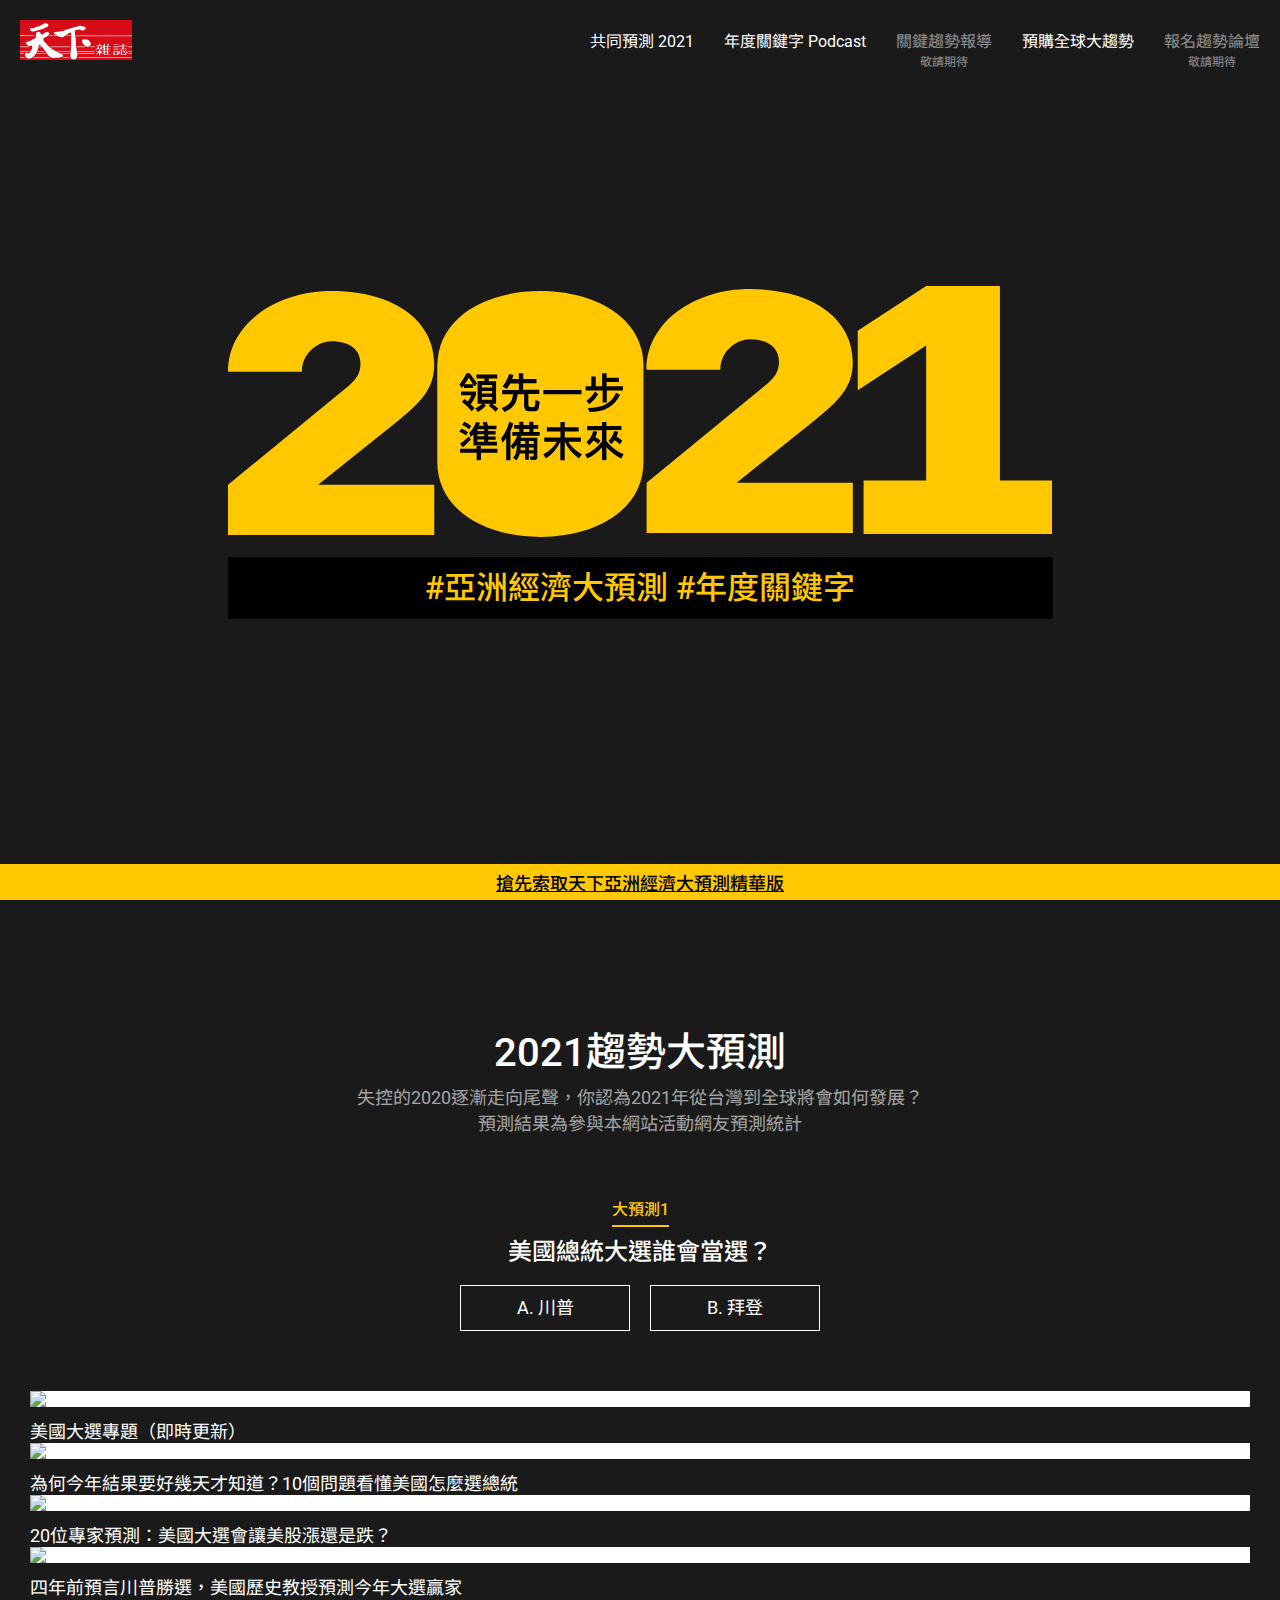
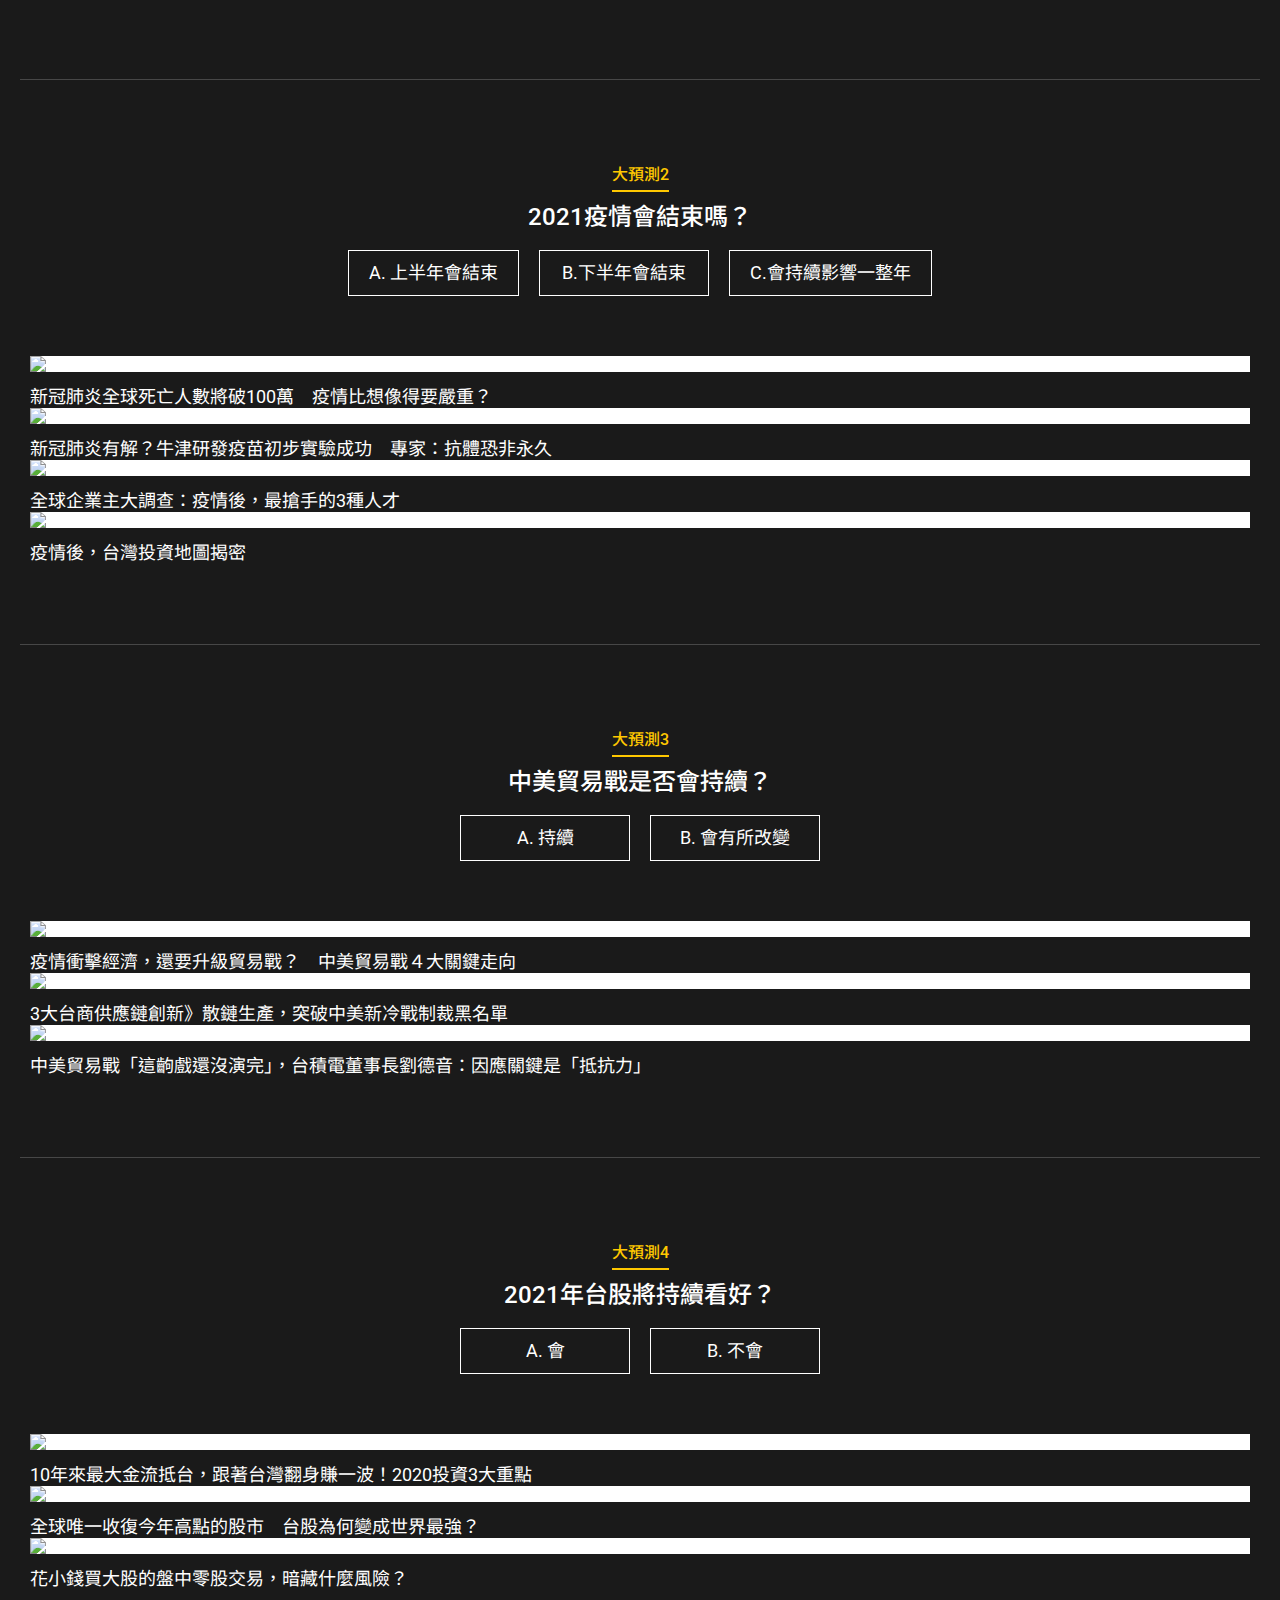
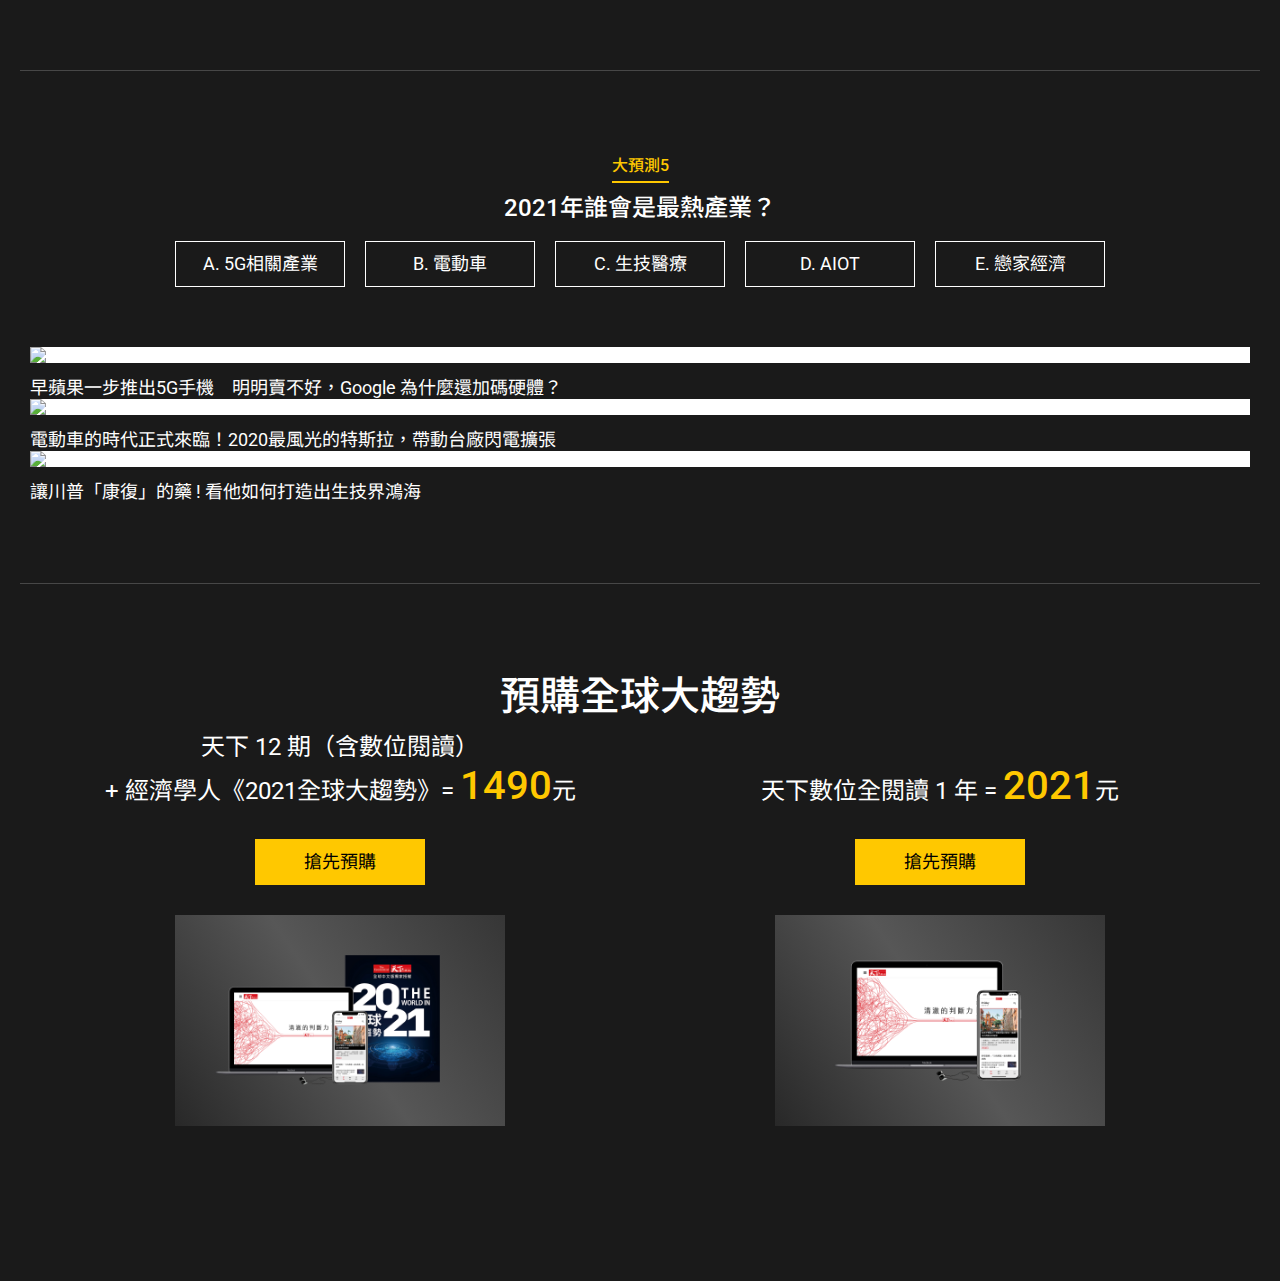
==== commit 1a843f1d: "booking plan" ====
--- a/index.html
+++ b/index.html
@@ -181,14 +181,21 @@
                 </a>
             </div>
         </div>
-        <div id="register" class="container container-mb-fluid">
+        <div id="register" class="container column-group container-mb-fluid">
             <h2 class="mt0 mb5">預購全球大趨勢</h2>
-            <div class="h3 my0">天下 12 期（含數位閱讀）+ 經濟學人《2021全球大趨勢》 = <span class="h1 font-weight-500">499</span>元</div>
-            <div class="h3 mt0 mb30">天下數位全閱讀 1 年 = <span class="h1 font-weight-500">2021</span>元</div>
-            <a href="#!" target="_blank" class="btn btn--contained h5 my0">搶先預購</a>
-            <div class="cover-group mt30">
-                <a href="#!" target="_blank" rel="noopener noreferrer"><img src="assets/images/cover-zh.jpg" alt="2021亞洲經濟大預測"></a>
-                <a href="#!" target="_blank" rel="noopener noreferrer"><img src="assets/images/cover-en.jpg" alt="2021全球大趨勢"></a>
+            <div class="column">
+                <div class="h4 mt0 mb30"><span>天下 12 期（含數位閱讀）</span><span>+ 經濟學人《2021全球大趨勢》</span>= <span class="h2 my0 font-weight-500">1490</span>元</div>
+                <a href="#!" target="_blank" class="btn btn--contained h5 my0">搶先預購</a>
+                <div class="cover-group mt30">
+                    <a href="#!" target="_blank" rel="noopener noreferrer"><img src="assets/images/webaccess-pe.png" alt="天下+經濟學人"></a>
+                </div>
+            </div>
+            <div class="column">
+                <div class="h4 mt0 mb30">天下數位全閱讀 1 年 = <span class="h2 my0 font-weight-500">2021</span>元</div>
+                <a href="#!" target="_blank" class="btn btn--contained h5 my0">搶先預購</a>
+                <div class="cover-group mt30">
+                    <a href="#!" target="_blank" rel="noopener noreferrer"><img src="assets/images/webaccess-e.png" alt="天下數位全閱讀"></a>
+                </div>
             </div>
         </div>
     </section>
--- a/assets/css/style.css
+++ b/assets/css/style.css
@@ -1,2 +1,2 @@
-﻿/*! normalize.css v3.0.0 | HTML5 Display Definitions | MIT License | git.io/normalize */@import url("https://fonts.googleapis.com/css2?family=Noto+Sans+TC:wght@100;300;400;500;700&display=swap");@import url("https://fonts.googleapis.com/css2?family=Roboto:wght@100;300;400;500;700&display=swap");@import url("https://fonts.googleapis.com/css2?family=Noto+Serif+TC:wght@300;400;500;600;700;900&display=swap");@import url("https://fonts.googleapis.com/css2?family=Playfair+Display:wght@400;500;600;700&display=swap");article,aside,details,figcaption,figure,footer,header,hgroup,main,nav,section,summary{display:block}audio,canvas,progress,video{display:inline-block;vertical-align:baseline}audio:not([controls]){display:none;height:0}[hidden],template{display:none}/*! normalize.css v3.0.0 | Base | MIT License | git.io/normalize */html{font-family:sans-serif;-webkit-text-size-adjust:100%;-ms-text-size-adjust:100%}body{margin:0}/*! normalize.css v3.0.0 | Links | MIT License | git.io/normalize */a{background:transparent}a:active,a:hover{outline:0}/*! normalize.css v3.0.0 | Embedded Content | MIT License | git.io/normalize */img{border:0}svg:not(:root){overflow:hidden}/*! normalize.css v3.0.0 | Figures | MIT License | git.io/normalize */figure{margin:1em 40px}hr{-moz-box-sizing:content-box;box-sizing:content-box;height:0}pre{overflow:auto}code,kbd,pre,samp{font-family:monospace, monospace;font-size:1em}/*! normalize.css v3.0.0 | Forms | MIT License | git.io/normalize */button,input,optgroup,select,textarea{color:inherit;font:inherit;margin:0}button{overflow:visible}button,select{text-transform:none}button,html input[type="button"],input[type="reset"],input[type="submit"]{-webkit-appearance:button;cursor:pointer}button[disabled],html input[disabled]{cursor:default}button::-moz-focus-inner,input::-moz-focus-inner{border:0;padding:0}input{line-height:normal}input[type="checkbox"],input[type="radio"]{box-sizing:border-box;padding:0}input[type="number"]::-webkit-inner-spin-button,input[type="number"]::-webkit-outer-spin-button{height:auto}input[type="search"]{-webkit-appearance:textfield;-moz-box-sizing:content-box;-webkit-box-sizing:content-box;box-sizing:content-box}input[type="search"]::-webkit-search-cancel-button,input[type="search"]::-webkit-search-decoration{-webkit-appearance:none}fieldset{border:1px solid #c0c0c0;margin:0 2px;padding:0.35em 0.625em 0.75em}legend{border:0;padding:0}textarea{overflow:auto}optgroup{font-weight:bold}/*! normalize.css v3.0.0 | Tables | MIT License | git.io/normalize */table{border-collapse:collapse;border-spacing:0}td,th{padding:0}ul,ol{padding-left:1.15em}.font-weight-500{font-weight:500}.font-weight-700{font-weight:700}.font-weight-900{font-weight:900}html{min-height:100%;height:100%;font-family:-apple-system, BlinkMacSystemFont, San Francisco, Roboto, Segoe UI, Helvetica Neue, sans-serif;font-size:62.5%;-webkit-font-smoothing:antialiased;-moz-osx-font-smoothing:grayscale;text-size-adjust:100%;text-rendering:optimizeLegibility}button,input,optgroup,select,textarea{font-family:inherit}.sr-only{position:absolute !important;padding:0 !important;margin:0 !important;width:0 !important;height:0 !important;font-size:0 !important}*,*::before,*::after{-moz-box-sizing:border-box;-webkit-box-sizing:border-box;box-sizing:border-box}body{position:relative;min-height:100%;height:100%;background-color:#1a1a1a}@media (min-width: 1024px){body{font-family:'Roboto', 'Noto Sans TC', '思源黑體 TC', '思源黑體 TW', '思源黑體', '微軟正黑體', '繁黑體', 'Microsoft JhengHei', 'Lato', 'Arial', 'Segoe UI Emoji', 'Segoe UI Symbol', '新細明體', sans-serif;font-display:swap}}.serif{font-family:'Playfair Display', 'Noto Serif TC', '思源宋體 TC', '思源宋體 TW', '思源宋體', serif}a,button.btn{text-decoration:none}@media (min-width: 1024px){a,button.btn{-moz-transition:color .2s,border .2s,background .2s;-o-transition:color .2s,border .2s,background .2s;-webkit-transition:color .2s,border .2s,background .2s;transition:color .2s,border .2s,background .2s}}img{display:block}.clearfix,.clearfix::before,.clearfix::after{display:table;clear:both}.text-center{text-align:center}.m0{margin:0px !important}.ml0,.mx0{margin-left:0px !important}.mr0,.mx0{margin-right:0px !important}.mt0,.my0{margin-top:0px !important}.mb0,.my0{margin-bottom:0px !important}.m5{margin:5px !important}.ml5,.mx5{margin-left:5px !important}.mr5,.mx5{margin-right:5px !important}.mt5,.my5{margin-top:5px !important}.mb5,.my5{margin-bottom:5px !important}.m10{margin:10px !important}.ml10,.mx10{margin-left:10px !important}.mr10,.mx10{margin-right:10px !important}.mt10,.my10{margin-top:10px !important}.mb10,.my10{margin-bottom:10px !important}.m20{margin:20px !important}.ml20,.mx20{margin-left:20px !important}.mr20,.mx20{margin-right:20px !important}.mt20,.my20{margin-top:20px !important}.mb20,.my20{margin-bottom:20px !important}.m30{margin:30px !important}.ml30,.mx30{margin-left:30px !important}.mr30,.mx30{margin-right:30px !important}.mt30,.my30{margin-top:30px !important}.mb30,.my30{margin-bottom:30px !important}.m40{margin:40px !important}.ml40,.mx40{margin-left:40px !important}.mr40,.mx40{margin-right:40px !important}.mt40,.my40{margin-top:40px !important}.mb40,.my40{margin-bottom:40px !important}.m50{margin:50px !important}.ml50,.mx50{margin-left:50px !important}.mr50,.mx50{margin-right:50px !important}.mt50,.my50{margin-top:50px !important}.mb50,.my50{margin-bottom:50px !important}.m60{margin:60px !important}.ml60,.mx60{margin-left:60px !important}.mr60,.mx60{margin-right:60px !important}.mt60,.my60{margin-top:60px !important}.mb60,.my60{margin-bottom:60px !important}.p0{padding:0px !important}.pl0,.px0{padding-left:0px !important}.pr0,.px0{padding-right:0px !important}.pt0,.py0{padding-top:0px !important}.pb0,.py0{padding-bottom:0px !important}.p5{padding:5px !important}.pl5,.px5{padding-left:5px !important}.pr5,.px5{padding-right:5px !important}.pt5,.py5{padding-top:5px !important}.pb5,.py5{padding-bottom:5px !important}.p10{padding:10px !important}.pl10,.px10{padding-left:10px !important}.pr10,.px10{padding-right:10px !important}.pt10,.py10{padding-top:10px !important}.pb10,.py10{padding-bottom:10px !important}.p20{padding:20px !important}.pl20,.px20{padding-left:20px !important}.pr20,.px20{padding-right:20px !important}.pt20,.py20{padding-top:20px !important}.pb20,.py20{padding-bottom:20px !important}.p30{padding:30px !important}.pl30,.px30{padding-left:30px !important}.pr30,.px30{padding-right:30px !important}.pt30,.py30{padding-top:30px !important}.pb30,.py30{padding-bottom:30px !important}.p40{padding:40px !important}.pl40,.px40{padding-left:40px !important}.pr40,.px40{padding-right:40px !important}.pt40,.py40{padding-top:40px !important}.pb40,.py40{padding-bottom:40px !important}.p50{padding:50px !important}.pl50,.px50{padding-left:50px !important}.pr50,.px50{padding-right:50px !important}.pt50,.py50{padding-top:50px !important}.pb50,.py50{padding-bottom:50px !important}.p60{padding:60px !important}.pl60,.px60{padding-left:60px !important}.pr60,.px60{padding-right:60px !important}.pt60,.py60{padding-top:60px !important}.pb60,.py60{padding-bottom:60px !important}@media (min-width: 1024px){.m-d-0{margin:0px !important}.ml-d-0,.mx-d-0{margin-left:0px !important}.mr-d-0,.mx-d-0{margin-right:0px !important}.mt-d-0,.my-d-0{margin-top:0px !important}.mb-d-0,.my-d-0{margin-bottom:0px !important}.p-d-0{padding:0px !important}.pl-d-0,.px-d-0{padding-left:0px !important}.pr-d-0,.px-d-0{padding-right:0px !important}.pt-d-0,.py-d-0{padding-top:0px !important}.pb-d-0,.py-d-0{padding-bottom:0px !important}.m-d-5{margin:5px !important}.ml-d-5,.mx-d-5{margin-left:5px !important}.mr-d-5,.mx-d-5{margin-right:5px !important}.mt-d-5,.my-d-5{margin-top:5px !important}.mb-d-5,.my-d-5{margin-bottom:5px !important}.p-d-5{padding:5px !important}.pl-d-5,.px-d-5{padding-left:5px !important}.pr-d-5,.px-d-5{padding-right:5px !important}.pt-d-5,.py-d-5{padding-top:5px !important}.pb-d-5,.py-d-5{padding-bottom:5px !important}.m-d-10{margin:10px !important}.ml-d-10,.mx-d-10{margin-left:10px !important}.mr-d-10,.mx-d-10{margin-right:10px !important}.mt-d-10,.my-d-10{margin-top:10px !important}.mb-d-10,.my-d-10{margin-bottom:10px !important}.p-d-10{padding:10px !important}.pl-d-10,.px-d-10{padding-left:10px !important}.pr-d-10,.px-d-10{padding-right:10px !important}.pt-d-10,.py-d-10{padding-top:10px !important}.pb-d-10,.py-d-10{padding-bottom:10px !important}.m-d-20{margin:20px !important}.ml-d-20,.mx-d-20{margin-left:20px !important}.mr-d-20,.mx-d-20{margin-right:20px !important}.mt-d-20,.my-d-20{margin-top:20px !important}.mb-d-20,.my-d-20{margin-bottom:20px !important}.p-d-20{padding:20px !important}.pl-d-20,.px-d-20{padding-left:20px !important}.pr-d-20,.px-d-20{padding-right:20px !important}.pt-d-20,.py-d-20{padding-top:20px !important}.pb-d-20,.py-d-20{padding-bottom:20px !important}.m-d-30{margin:30px !important}.ml-d-30,.mx-d-30{margin-left:30px !important}.mr-d-30,.mx-d-30{margin-right:30px !important}.mt-d-30,.my-d-30{margin-top:30px !important}.mb-d-30,.my-d-30{margin-bottom:30px !important}.p-d-30{padding:30px !important}.pl-d-30,.px-d-30{padding-left:30px !important}.pr-d-30,.px-d-30{padding-right:30px !important}.pt-d-30,.py-d-30{padding-top:30px !important}.pb-d-30,.py-d-30{padding-bottom:30px !important}.m-d-40{margin:40px !important}.ml-d-40,.mx-d-40{margin-left:40px !important}.mr-d-40,.mx-d-40{margin-right:40px !important}.mt-d-40,.my-d-40{margin-top:40px !important}.mb-d-40,.my-d-40{margin-bottom:40px !important}.p-d-40{padding:40px !important}.pl-d-40,.px-d-40{padding-left:40px !important}.pr-d-40,.px-d-40{padding-right:40px !important}.pt-d-40,.py-d-40{padding-top:40px !important}.pb-d-40,.py-d-40{padding-bottom:40px !important}.m-d-50{margin:50px !important}.ml-d-50,.mx-d-50{margin-left:50px !important}.mr-d-50,.mx-d-50{margin-right:50px !important}.mt-d-50,.my-d-50{margin-top:50px !important}.mb-d-50,.my-d-50{margin-bottom:50px !important}.p-d-50{padding:50px !important}.pl-d-50,.px-d-50{padding-left:50px !important}.pr-d-50,.px-d-50{padding-right:50px !important}.pt-d-50,.py-d-50{padding-top:50px !important}.pb-d-50,.py-d-50{padding-bottom:50px !important}.m-d-60{margin:60px !important}.ml-d-60,.mx-d-60{margin-left:60px !important}.mr-d-60,.mx-d-60{margin-right:60px !important}.mt-d-60,.my-d-60{margin-top:60px !important}.mb-d-60,.my-d-60{margin-bottom:60px !important}.p-d-60{padding:60px !important}.pl-d-60,.px-d-60{padding-left:60px !important}.pr-d-60,.px-d-60{padding-right:60px !important}.pt-d-60,.py-d-60{padding-top:60px !important}.pb-d-60,.py-d-60{padding-bottom:60px !important}}@media (max-width: 1023px){.m-m-0{margin:0px !important}.ml-m-0,.mx-m-0{margin-left:0px !important}.mr-m-0,.mx-m-0{margin-right:0px !important}.mt-m-0,.my-m-0{margin-top:0px !important}.mb-m-0,.my-m-0{margin-bottom:0px !important}.p-m-0{padding:0px !important}.pl-m-0,.px-m-0{padding-left:0px !important}.pr-m-0,.px-m-0{padding-right:0px !important}.pt-m-0,.py-m-0{padding-top:0px !important}.pb-m-0,.py-m-0{padding-bottom:0px !important}.m-m-5{margin:5px !important}.ml-m-5,.mx-m-5{margin-left:5px !important}.mr-m-5,.mx-m-5{margin-right:5px !important}.mt-m-5,.my-m-5{margin-top:5px !important}.mb-m-5,.my-m-5{margin-bottom:5px !important}.p-m-5{padding:5px !important}.pl-m-5,.px-m-5{padding-left:5px !important}.pr-m-5,.px-m-5{padding-right:5px !important}.pt-m-5,.py-m-5{padding-top:5px !important}.pb-m-5,.py-m-5{padding-bottom:5px !important}.m-m-10{margin:10px !important}.ml-m-10,.mx-m-10{margin-left:10px !important}.mr-m-10,.mx-m-10{margin-right:10px !important}.mt-m-10,.my-m-10{margin-top:10px !important}.mb-m-10,.my-m-10{margin-bottom:10px !important}.p-m-10{padding:10px !important}.pl-m-10,.px-m-10{padding-left:10px !important}.pr-m-10,.px-m-10{padding-right:10px !important}.pt-m-10,.py-m-10{padding-top:10px !important}.pb-m-10,.py-m-10{padding-bottom:10px !important}.m-m-20{margin:20px !important}.ml-m-20,.mx-m-20{margin-left:20px !important}.mr-m-20,.mx-m-20{margin-right:20px !important}.mt-m-20,.my-m-20{margin-top:20px !important}.mb-m-20,.my-m-20{margin-bottom:20px !important}.p-m-20{padding:20px !important}.pl-m-20,.px-m-20{padding-left:20px !important}.pr-m-20,.px-m-20{padding-right:20px !important}.pt-m-20,.py-m-20{padding-top:20px !important}.pb-m-20,.py-m-20{padding-bottom:20px !important}.m-m-30{margin:30px !important}.ml-m-30,.mx-m-30{margin-left:30px !important}.mr-m-30,.mx-m-30{margin-right:30px !important}.mt-m-30,.my-m-30{margin-top:30px !important}.mb-m-30,.my-m-30{margin-bottom:30px !important}.p-m-30{padding:30px !important}.pl-m-30,.px-m-30{padding-left:30px !important}.pr-m-30,.px-m-30{padding-right:30px !important}.pt-m-30,.py-m-30{padding-top:30px !important}.pb-m-30,.py-m-30{padding-bottom:30px !important}.m-m-40{margin:40px !important}.ml-m-40,.mx-m-40{margin-left:40px !important}.mr-m-40,.mx-m-40{margin-right:40px !important}.mt-m-40,.my-m-40{margin-top:40px !important}.mb-m-40,.my-m-40{margin-bottom:40px !important}.p-m-40{padding:40px !important}.pl-m-40,.px-m-40{padding-left:40px !important}.pr-m-40,.px-m-40{padding-right:40px !important}.pt-m-40,.py-m-40{padding-top:40px !important}.pb-m-40,.py-m-40{padding-bottom:40px !important}.m-m-50{margin:50px !important}.ml-m-50,.mx-m-50{margin-left:50px !important}.mr-m-50,.mx-m-50{margin-right:50px !important}.mt-m-50,.my-m-50{margin-top:50px !important}.mb-m-50,.my-m-50{margin-bottom:50px !important}.p-m-50{padding:50px !important}.pl-m-50,.px-m-50{padding-left:50px !important}.pr-m-50,.px-m-50{padding-right:50px !important}.pt-m-50,.py-m-50{padding-top:50px !important}.pb-m-50,.py-m-50{padding-bottom:50px !important}.m-m-60{margin:60px !important}.ml-m-60,.mx-m-60{margin-left:60px !important}.mr-m-60,.mx-m-60{margin-right:60px !important}.mt-m-60,.my-m-60{margin-top:60px !important}.mb-m-60,.my-m-60{margin-bottom:60px !important}.p-m-60{padding:60px !important}.pl-m-60,.px-m-60{padding-left:60px !important}.pr-m-60,.px-m-60{padding-right:60px !important}.pt-m-60,.py-m-60{padding-top:60px !important}.pb-m-60,.py-m-60{padding-bottom:60px !important}}h1,.h1{font-size:4.4rem}h2,.h2{font-size:4rem}h3,.h3{font-size:3.2rem}h4,.h4{font-size:2.4rem}h5,.h5{font-size:1.8rem}h6,.h6{font-size:1.6rem}h1,.h1,h2,.h2,h3,.h3,h4,.h4,h5,.h5,h6,.h6{margin-top:1em;margin-bottom:1em}h1,h2,h3,h4,h5,h6{font-weight:600}@media (min-width: 768px){h1,h2,h3,h4,h5,h6{font-weight:500}}.container{width:calc(100% - 30px);margin-left:auto;margin-right:auto}@media (min-width: 375px){.container{width:calc(100% - 40px)}}@media (min-width: 1280px){.container{max-width:1240px}}.container.container-mb-fluid{width:100%;padding-left:15px;padding-right:15px}@media (min-width: 375px){.container.container-mb-fluid{padding-left:20px;padding-right:20px}}@media (min-width: 1280px){.container.container-mb-fluid{max-width:1240px}}.container-fluid{width:100%;padding-left:15px;padding-right:15px;margin-left:auto;margin-right:auto}@media (min-width: 375px){.container-fluid{padding-left:20px;padding-right:20px}}header{top:0;left:0;right:0;padding-top:20px;padding-bottom:20px;z-index:5}header.scroll{background-color:#000}header .container{position:relative;display:flex;align-items:center}@media (min-width: 970px){header .container{justify-content:space-between}}header a{display:block}header a.logo img{width:auto;height:30px}@media (min-width: 375px){header a.logo img{height:35px}}@media (min-width: 1024px){header a.logo img{height:40px}}.hamburger{position:relative;display:flex;justify-content:center;flex-direction:column;margin-right:20px;width:25px;height:25px;cursor:pointer;z-index:2}@media (min-width: 970px){.hamburger{display:none}}.hamburger span{display:block;position:relative;width:100%;height:2px;background-color:#fff;filter:progid:DXImageTransform.Microsoft.Alpha(enabled=false);opacity:1;-moz-transform:rotate(0deg);-ms-transform:rotate(0deg);-webkit-transform:rotate(0deg);transform:rotate(0deg);-moz-transition:linear .25s;-o-transition:linear .25s;-webkit-transition:linear .25s;transition:linear .25s}.hamburger span+span{margin-top:5px}.hamburger.active span:nth-child(1){top:6px;-moz-transform:rotate(45deg);-ms-transform:rotate(45deg);-webkit-transform:rotate(45deg);transform:rotate(45deg)}.hamburger.active span:nth-child(2){filter:progid:DXImageTransform.Microsoft.Alpha(Opacity=0);opacity:0}.hamburger.active span:nth-child(3){top:-8px;-moz-transform:rotate(-45deg);-ms-transform:rotate(-45deg);-webkit-transform:rotate(-45deg);transform:rotate(-45deg)}@media (max-width: 969px){nav{position:fixed;top:0;left:0;bottom:0;min-width:200px;padding-top:75px;background-color:#000;-moz-transform:translateX(-100%);-ms-transform:translateX(-100%);-webkit-transform:translateX(-100%);transform:translateX(-100%);-moz-transition:-moz-transform .3s;-o-transition:-o-transform .3s;-webkit-transition:-webkit-transform .3s;transition:transform .3s;z-index:1}}nav.active{-moz-transform:translateX(0%);-ms-transform:translateX(0%);-webkit-transform:translateX(0%);transform:translateX(0%)}nav ul{margin:0;padding:0;list-style:none;font-size:0}@media (min-width: 970px){nav ul li{display:inline-block;margin-left:2rem;vertical-align:middle}}@media (min-width: 1024px){nav ul li{margin-left:3rem}}@media (max-width: 969px){nav ul li{display:block;padding:5px 20px}}nav ul li a{position:relative;color:#fff;font-size:1.6rem}@media (max-width: 969px){nav ul li a{padding:15px 0}}nav ul li a:hover{color:#ffc800}nav ul li a.tbc{filter:progid:DXImageTransform.Microsoft.Alpha(Opacity=50);opacity:.5;cursor:not-allowed;-moz-transition:opacity .3s;-o-transition:opacity .3s;-webkit-transition:opacity .3s;transition:opacity .3s}nav ul li a.tbc:hover{color:#fff;filter:progid:DXImageTransform.Microsoft.Alpha(Opacity=75);opacity:.75}nav ul li a.tbc::after{content:"敬請期待";display:block;color:#fff;font-size:1.2rem}@media (min-width: 970px){nav ul li a.tbc::after{position:absolute;top:100%;left:50%;-moz-transform:translateX(-50%);-ms-transform:translateX(-50%);-webkit-transform:translateX(-50%);transform:translateX(-50%)}}footer{color:#fff}footer .container{padding-top:40px;padding-bottom:40px;border-top:1px solid #fff}footer p{font-size:0.875rem;line-height:1.15}footer p span{display:inline-block;margin-right:1em}.modal-open{overflow:hidden}.modal-open .modal{overflow-x:hidden;overflow-y:auto}.modal{position:fixed;top:0;left:0;display:none;width:100%;height:100%;overflow:hidden;outline:0;background-color:rgba(0,0,0,0.4);z-index:5}.modal-dialog{position:relative;width:auto;margin:15px;pointer-events:none}@media (min-width: 375px){.modal-dialog{margin:0 20px}}@media (min-width: 576px){.modal-dialog{margin:0 auto}}.modal.fade .modal-dialog{transition:-webkit-transform 0.3s ease-out;transition:transform 0.3s ease-out;transition:transform 0.3s ease-out, -webkit-transform 0.3s ease-out;-webkit-transform:translate(0, -50px);transform:translate(0, -50px)}@media (prefers-reduced-motion: reduce){.modal.fade .modal-dialog{transition:none}}.modal.show .modal-dialog{-webkit-transform:none;transform:none}.modal.modal-static .modal-dialog{-webkit-transform:scale(1.02);transform:scale(1.02)}.modal-dialog-scrollable{display:-ms-flexbox;display:flex;max-height:100%}.modal-dialog-scrollable .modal-content{max-height:100%;overflow:hidden}.modal-dialog-scrollable .modal-header,.modal-dialog-scrollable .modal-footer{-ms-flex-negative:0;flex-shrink:0}.modal-dialog-scrollable .modal-body{overflow-y:auto}.modal-dialog-centered{display:-ms-flexbox;display:flex;-ms-flex-align:center;align-items:center;min-height:calc(100% - 30px)}.modal-dialog-centered::before{display:block;height:calc(100vh - 1rem);height:-webkit-min-content;height:-moz-min-content;height:min-content;content:""}.modal-dialog-centered.modal-dialog-scrollable{-ms-flex-direction:column;flex-direction:column;-ms-flex-pack:center;justify-content:center;height:100%}.modal-dialog-centered.modal-dialog-scrollable .modal-content{max-height:none}.modal-dialog-centered.modal-dialog-scrollable::before{content:none}.modal-content{position:relative;display:-ms-flexbox;display:flex;-ms-flex-direction:column;flex-direction:column;width:100%;pointer-events:auto;background-color:#fff;background-clip:padding-box;outline:0}.modal-backdrop{position:fixed;top:0;left:0;z-index:1040;width:100vw;height:100vh;background-color:rgba(0,0,0,0.8)}.modal-backdrop.fade{opacity:0}.modal-backdrop.show{opacity:1}.modal-body{position:relative;padding:40px}.modal-scrollbar-measure{position:absolute;top:-9999px;width:50px;height:50px;overflow:scroll}@media (min-width: 576px){.modal-dialog{max-width:520px}.modal-dialog-scrollable{max-height:100%}.modal-dialog-scrollable .modal-content{max-height:100%}.modal-dialog-centered{min-height:100%}.modal-dialog-centered::before{height:100%;height:-webkit-min-content;height:-moz-min-content;height:min-content}}section{padding-top:50px;padding-bottom:50px}@media (min-width: 1024px){section{padding-top:75px;padding-bottom:75px}}section.question .container{padding-top:40px;padding-bottom:40px;font-size:0;text-align:center}@media (min-width: 1024px){section.question .container{padding-top:80px;padding-bottom:80px}}section.question .container+.container{border-top:1px solid rgba(255,255,255,0.2)}section.question h6{display:table;color:#ffc800;margin-left:auto;margin-right:auto;line-height:3rem;border-bottom:2px solid #ffc800}section.question h2,section.question .h3,section.question h4,section.question .h5,section.question .h5,section.question .h6{color:#fff}section.question .h3 .h1{color:#ffc800}@media (max-width: 1023px){section.question .h3{font-size:2.4rem}}section.question .opacity60{filter:progid:DXImageTransform.Microsoft.Alpha(Opacity=60);opacity:.6}section.question .option button{position:relative;align-items:center;justify-content:center;margin-bottom:0;vertical-align:middle}@media (min-width: 414px){section.question .option button{display:inline-flex}}@media (max-width: 413px){section.question .option button{width:100%}}section.question .option button+button{margin-left:2rem}@media (max-width: 413px){section.question .option button+button{margin-top:1.6rem;margin-left:0}}section.question .option button span{display:block}section.question .option button span.percentage{display:none;margin-left:20px}section.question .option button span.percentage-bar{position:absolute;top:0;bottom:0;left:0;width:0;background-color:#fff;filter:progid:DXImageTransform.Microsoft.Alpha(Opacity=10);opacity:.1;-moz-transition:width .3s;-o-transition:width .3s;-webkit-transition:width .3s;transition:width .3s;z-index:-1}section.question .option button.selected{border:1px solid #ffc800}section.question .option button.selected span{color:#ffc800}section.question .option button.selected span.percentage-bar{background-color:#ffc800}section.question .option.done{position:relative}section.question .option.done::after{content:"";display:block;position:absolute;top:0;bottom:0;left:0;right:0;cursor:not-allowed}section.question .option.done button{justify-content:space-between}section.question .option.done button:hover{color:#fff;border-color:#fff}section.question .option.done button.selected:hover{color:#ffc800;border-color:#ffc800}section.question .option.done button span.percentage{display:block}@media (max-width: 767px){section.question .option.option-list button{width:100%;margin-bottom:0}section.question .option.option-list button+button{margin-top:1.6rem;margin-left:0}}section.keywords h1,section.keywords h5{color:#fff}section.keywords h5{filter:progid:DXImageTransform.Microsoft.Alpha(Opacity=60);opacity:.6}section.opening{position:relative;display:flex;align-items:center;justify-content:center;min-height:calc(100% - 115px);overflow:hidden;z-index:0}@media (max-width: 1023px){section.opening{min-height:calc(100% - 110px)}}section.opening h1{position:relative;display:table;width:84%;margin-left:auto;margin-right:auto}@media (min-width: 1024px){section.opening h1{max-width:825px}}section.opening h1 img{display:block}@media screen and (orientation: portrait){section.opening h1 img.year.landscape{display:none}}@media screen and (orientation: landscape){section.opening h1 img.year.portrait{display:none}}section.opening h1 .series{position:absolute;overflow:hidden}section.opening h1 .series img{width:100%;-moz-animation:series 7s infinite forwards linear;-webkit-animation:series 7s infinite forwards linear;animation:series 7s infinite forwards linear}@media screen and (orientation: portrait){section.opening h1 .series{top:16%;left:55%;width:40%}}@media screen and (orientation: landscape){section.opening h1 .series{top:52%;left:28.1%;width:20%;-moz-transform:translateY(-50%);-ms-transform:translateY(-50%);-webkit-transform:translateY(-50%);transform:translateY(-50%)}}section.opening h3{width:100%;padding:15px;margin-left:auto;margin-right:auto;color:#ffc800;line-height:1;background-color:#000;text-align:center}@media (min-width: 1024px){section.opening h3{max-width:825px}}@media (max-width: 1023px){section.opening h3{font-size:1.8rem}}section.opening .container{position:relative;padding-bottom:40px;z-index:1}section.opening .keyword{position:absolute;top:0;bottom:0;left:0;right:0;margin:0 -8rem;padding:0;list-style:none;font-size:0;text-align:center}section.opening .keyword li{display:inline-block;vertical-align:middle;margin:0 0.8rem 1rem;color:#fff;font-size:1.6rem;filter:progid:DXImageTransform.Microsoft.Alpha(Opacity=20);opacity:.2}section.opening .keyword li.active{color:#ffc800;font-size:2.4rem;filter:progid:DXImageTransform.Microsoft.Alpha(Opacity=40);opacity:.4;overflow:hidden}section.opening .keyword li.active span{position:relative;-moz-animation:keyid 4s infinite forwards linear;-webkit-animation:keyid 4s infinite forwards linear;animation:keyid 4s infinite forwards linear}@-moz-keyframes keyid{0%{left:0}34%{left:0}36%{left:100%}50%{right:100%}84%{right:100%}86%{right:0}100%{right:0}}@-webkit-keyframes keyid{0%{left:0}34%{left:0}36%{left:100%}50%{right:100%}84%{right:100%}86%{right:0}100%{right:0}}@keyframes keyid{0%{left:0}34%{left:0}36%{left:100%}50%{right:100%}84%{right:100%}86%{right:0}100%{right:0}}@-moz-keyframes series{0%{-moz-transform:translateY(0);transform:translateY(0)}39%{-moz-transform:translateY(0);transform:translateY(0)}41%{-moz-transform:translateY(100%);transform:translateY(100%)}49.9%{-moz-transform:translateY(100%);transform:translateY(100%)}50%{-moz-transform:translateY(-100%);transform:translateY(-100%)}57%{-moz-transform:translateY(-100%);transform:translateY(-100%)}59%{-moz-transform:translateY(0);transform:translateY(0)}100%{-moz-transform:translateY(0);transform:translateY(0)}}@-webkit-keyframes series{0%{-webkit-transform:translateY(0);transform:translateY(0)}39%{-webkit-transform:translateY(0);transform:translateY(0)}41%{-webkit-transform:translateY(100%);transform:translateY(100%)}49.9%{-webkit-transform:translateY(100%);transform:translateY(100%)}50%{-webkit-transform:translateY(-100%);transform:translateY(-100%)}57%{-webkit-transform:translateY(-100%);transform:translateY(-100%)}59%{-webkit-transform:translateY(0);transform:translateY(0)}100%{-webkit-transform:translateY(0);transform:translateY(0)}}@keyframes series{0%{-moz-transform:translateY(0);-ms-transform:translateY(0);-webkit-transform:translateY(0);transform:translateY(0)}39%{-moz-transform:translateY(0);-ms-transform:translateY(0);-webkit-transform:translateY(0);transform:translateY(0)}41%{-moz-transform:translateY(100%);-ms-transform:translateY(100%);-webkit-transform:translateY(100%);transform:translateY(100%)}49.9%{-moz-transform:translateY(100%);-ms-transform:translateY(100%);-webkit-transform:translateY(100%);transform:translateY(100%)}50%{-moz-transform:translateY(-100%);-ms-transform:translateY(-100%);-webkit-transform:translateY(-100%);transform:translateY(-100%)}57%{-moz-transform:translateY(-100%);-ms-transform:translateY(-100%);-webkit-transform:translateY(-100%);transform:translateY(-100%)}59%{-moz-transform:translateY(0);-ms-transform:translateY(0);-webkit-transform:translateY(0);transform:translateY(0)}100%{-moz-transform:translateY(0);-ms-transform:translateY(0);-webkit-transform:translateY(0);transform:translateY(0)}}a.btn,button.btn{display:inline-block;min-width:170px;padding:10px 20px;line-height:2.4rem;outline:0;-moz-transition:color .3s,background-color .3s,border-color .3s;-o-transition:color .3s,background-color .3s,border-color .3s;-webkit-transition:color .3s,background-color .3s,border-color .3s;transition:color .3s,background-color .3s,border-color .3s}a.btn.btn--outlined,button.btn.btn--outlined{color:#fff;background-color:transparent;border:1px solid #fff}a.btn.btn--outlined:hover,button.btn.btn--outlined:hover{color:#ffc800;border-color:#ffc800}a.btn.btn--contained,button.btn.btn--contained{color:#000;background-color:#ffc800;border:1px solid #ffc800}a.btn.btn--contained:hover,button.btn.btn--contained:hover{background-color:#ffe400;border-color:#ffe400}a.btn.btn--white,button.btn.btn--white{color:#fff;background-color:rgba(255,255,255,0.1);border:1px solid #fff}a.btn.btn--white:hover,button.btn.btn--white:hover{color:#ffc800;background-color:rgba(255,200,0,0.1);border-color:#ffc800}.card-group .card{display:block;width:100%;color:#fff;text-align:left}@media (min-width: 768px){.card-group .card{padding-left:10px;padding-right:10px}}.card-group .card:nth-child(4n+1){margin-left:0}.card-group .card img{width:100%;height:auto;background-color:#fff;-moz-transition:opacity .3s;-o-transition:opacity .3s;-webkit-transition:opacity .3s;transition:opacity .3s}.card-group .card:hover{color:#ffc800}.card-group .card:hover img{filter:progid:DXImageTransform.Microsoft.Alpha(Opacity=70);opacity:.7}.img-card-list{display:grid;grid-template-columns:repeat(1, 1fr);grid-auto-rows:1fr;grid-column-gap:20px;grid-row-gap:20px;font-size:0}@media (min-width: 560px){.img-card-list{grid-template-columns:repeat(2, 1fr)}}@media (min-width: 1024px){.img-card-list{grid-template-columns:repeat(3, 1fr)}}.img-card-list .img-card{position:relative;display:flex;flex-wrap:wrap;flex-direction:column;align-items:center;justify-content:center;width:100%;padding:40px 20px;overflow:hidden}.img-card-list .img-card img{position:absolute;top:0;left:0;width:100%;height:100%;object-fit:cover;z-index:-2}.img-card-list .img-card::before{content:"";display:block;position:absolute;top:0;left:0;width:100%;height:100%;background-color:#000;filter:progid:DXImageTransform.Microsoft.Alpha(Opacity=70);opacity:.7;z-index:-1}.img-card-list .img-card h3{color:#fff;line-height:4rem}.img-card-list .img-card h3::after{content:"";display:block;width:50px;height:2px;margin:10px auto;background-color:#ffc800}.img-card-list .img-card .h5{color:#fff}.img-card-list .img-card ul{margin:0;padding:0;list-style:none;font-size:0}.img-card-list .img-card ul li{display:inline-block;vertical-align:middle;color:#ffc800;text-shadow:2px 2px 2px rgba(0,0,0,0.5)}.img-card-list .img-card ul li+li{margin-left:1em}.img-card-list .img-card a.btn{display:table;margin-left:auto;margin-right:auto}.slick-prev,.slick-next{position:absolute;top:50%;padding:0;background-color:transparent;border:0;outline:0;-moz-transform:translateY(-50%);-ms-transform:translateY(-50%);-webkit-transform:translateY(-50%);transform:translateY(-50%)}.slick-prev svg,.slick-next svg{width:20px}.slick-prev svg path,.slick-next svg path{fill:#fff}.slick-prev{left:0}.slick-next{right:0}.slick-slider{padding-left:50px;padding-right:50px}.loading{position:fixed;display:none;top:0;bottom:0;left:0;right:0;background-color:rgba(0,0,0,0.5);z-index:6}.spinner{position:absolute;top:50%;left:50%;pointer-events:none;width:32px;height:32px;margin-top:-16px;margin-left:-16px;border:2px solid transparent;border-color:#fff;border-top-color:#ffce1a;-moz-border-radius:50%;-webkit-border-radius:50%;border-radius:50%;animation:spin 1s, colour-wheel 3s;animation-iteration-count:infinite;animation-timing-function:ease-in-out}@-moz-keyframes spin{0%{-moz-transform:rotate(0);transform:rotate(0)}100%{-moz-transform:rotate(360deg);transform:rotate(360deg)}}@-webkit-keyframes spin{0%{-webkit-transform:rotate(0);transform:rotate(0)}100%{-webkit-transform:rotate(360deg);transform:rotate(360deg)}}@keyframes spin{0%{-moz-transform:rotate(0);-ms-transform:rotate(0);-webkit-transform:rotate(0);transform:rotate(0)}100%{-moz-transform:rotate(360deg);-ms-transform:rotate(360deg);-webkit-transform:rotate(360deg);transform:rotate(360deg)}}@-moz-keyframes colour-wheel{0%{border-top-color:#fff}33%{border-top-color:#ffce1a}66%{border-top-color:#ffc800}100%{border-top-color:#e6b400}}@-webkit-keyframes colour-wheel{0%{border-top-color:#fff}33%{border-top-color:#ffce1a}66%{border-top-color:#ffc800}100%{border-top-color:#e6b400}}@keyframes colour-wheel{0%{border-top-color:#fff}33%{border-top-color:#ffce1a}66%{border-top-color:#ffc800}100%{border-top-color:#e6b400}}.bottom{position:fixed;bottom:0;left:0;right:0;text-align:center;text-decoration:underline;background-color:#ffc800;-moz-transition:background-color .3s;-o-transition:background-color .3s;-webkit-transition:background-color .3s;transition:background-color .3s;cursor:pointer}.bottom:hover{background-color:#ffe400}.form input{border:1px solid #000;-moz-border-radius:0;-webkit-border-radius:0;border-radius:0;outline:0}.form input[type='text'],.form input[type='tel'],.form input[type='email']{width:100%;margin-bottom:10px;padding-left:15px;padding-right:15px;font-size:1.6rem;line-height:4.5rem}.form input.submit{display:block;width:100%;color:#fff;font-size:1.4rem;line-height:4.5rem;background-color:#000;-moz-transition:opacity .3s;-o-transition:opacity .3s;-webkit-transition:opacity .3s;transition:opacity .3s}.form label.check{display:block;position:relative;font-size:0;cursor:pointer}.form label.check span{display:inline-block;vertical-align:top;line-height:1.25;-moz-transition:all .3s;-o-transition:all .3s;-webkit-transition:all .3s;transition:all .3s}.form label.check span.checkbox__txt{width:calc(100% - 20px);padding-left:10px;font-size:1.2rem}.form label.check span.checkbox__mark{position:relative;top:0;left:0;width:20px;height:20px;background-color:transparent;border:1px solid #000}.form label.check span.checkbox__mark::after{content:"";display:none;position:absolute;top:50%;left:50%;width:5px;height:10px;border:solid #000;border-width:0 1px 1px 0;-moz-transform:translate(-50%, -60%) rotate(45deg);-ms-transform:translate(-50%, -60%) rotate(45deg);-webkit-transform:translate(-50%, -60%) rotate(45deg);transform:translate(-50%, -60%) rotate(45deg)}.form label.check input{position:absolute;width:0;height:0;overflow:hidden;opacity:0;cursor:pointer}.form label.check input:checked ~ span.checkbox__mark{border-color:#ffc800;background-color:#ffc800}.form label.check input:checked ~ span.checkbox__mark::after{display:block}.form label.check:hover input ~ span.checkbox__mark,.form label.check.active input ~ span.checkbox__mark{border-color:#ffc800}.cover-group{display:table;margin-left:auto;margin-right:auto;padding:30px;font-size:0;background-image:linear-gradient(236deg, #363636,#575757 50%,#282828)}@media (min-width: 414px){.cover-group{padding:40px}}.cover-group a{display:inline-block;width:calc((100% - 30px) / 2)}@media (min-width: 414px){.cover-group a{width:125px}}.cover-group a+a{margin-left:30px}@media (min-width: 414px){.cover-group a+a{margin-left:40px}}.cover-group a img{width:100%;-moz-box-shadow:4px 4px 6px rgba(0,0,0,0.25);-webkit-box-shadow:4px 4px 6px rgba(0,0,0,0.25);box-shadow:4px 4px 6px rgba(0,0,0,0.25)}
+﻿/*! normalize.css v3.0.0 | HTML5 Display Definitions | MIT License | git.io/normalize */@import url("https://fonts.googleapis.com/css2?family=Noto+Sans+TC:wght@100;300;400;500;700&display=swap");@import url("https://fonts.googleapis.com/css2?family=Roboto:wght@100;300;400;500;700&display=swap");@import url("https://fonts.googleapis.com/css2?family=Noto+Serif+TC:wght@300;400;500;600;700;900&display=swap");@import url("https://fonts.googleapis.com/css2?family=Playfair+Display:wght@400;500;600;700&display=swap");article,aside,details,figcaption,figure,footer,header,hgroup,main,nav,section,summary{display:block}audio,canvas,progress,video{display:inline-block;vertical-align:baseline}audio:not([controls]){display:none;height:0}[hidden],template{display:none}/*! normalize.css v3.0.0 | Base | MIT License | git.io/normalize */html{font-family:sans-serif;-webkit-text-size-adjust:100%;-ms-text-size-adjust:100%}body{margin:0}/*! normalize.css v3.0.0 | Links | MIT License | git.io/normalize */a{background:transparent}a:active,a:hover{outline:0}/*! normalize.css v3.0.0 | Embedded Content | MIT License | git.io/normalize */img{border:0}svg:not(:root){overflow:hidden}/*! normalize.css v3.0.0 | Figures | MIT License | git.io/normalize */figure{margin:1em 40px}hr{-moz-box-sizing:content-box;box-sizing:content-box;height:0}pre{overflow:auto}code,kbd,pre,samp{font-family:monospace, monospace;font-size:1em}/*! normalize.css v3.0.0 | Forms | MIT License | git.io/normalize */button,input,optgroup,select,textarea{color:inherit;font:inherit;margin:0}button{overflow:visible}button,select{text-transform:none}button,html input[type="button"],input[type="reset"],input[type="submit"]{-webkit-appearance:button;cursor:pointer}button[disabled],html input[disabled]{cursor:default}button::-moz-focus-inner,input::-moz-focus-inner{border:0;padding:0}input{line-height:normal}input[type="checkbox"],input[type="radio"]{box-sizing:border-box;padding:0}input[type="number"]::-webkit-inner-spin-button,input[type="number"]::-webkit-outer-spin-button{height:auto}input[type="search"]{-webkit-appearance:textfield;-moz-box-sizing:content-box;-webkit-box-sizing:content-box;box-sizing:content-box}input[type="search"]::-webkit-search-cancel-button,input[type="search"]::-webkit-search-decoration{-webkit-appearance:none}fieldset{border:1px solid #c0c0c0;margin:0 2px;padding:0.35em 0.625em 0.75em}legend{border:0;padding:0}textarea{overflow:auto}optgroup{font-weight:bold}/*! normalize.css v3.0.0 | Tables | MIT License | git.io/normalize */table{border-collapse:collapse;border-spacing:0}td,th{padding:0}ul,ol{padding-left:1.15em}.font-weight-500{font-weight:500}.font-weight-700{font-weight:700}.font-weight-900{font-weight:900}html{min-height:100%;height:100%;font-family:-apple-system, BlinkMacSystemFont, San Francisco, Roboto, Segoe UI, Helvetica Neue, sans-serif;font-size:62.5%;-webkit-font-smoothing:antialiased;-moz-osx-font-smoothing:grayscale;text-size-adjust:100%;text-rendering:optimizeLegibility}button,input,optgroup,select,textarea{font-family:inherit}.sr-only{position:absolute !important;padding:0 !important;margin:0 !important;width:0 !important;height:0 !important;font-size:0 !important}*,*::before,*::after{-moz-box-sizing:border-box;-webkit-box-sizing:border-box;box-sizing:border-box}body{position:relative;min-height:100%;height:100%;background-color:#1a1a1a}@media (min-width: 1024px){body{font-family:'Roboto', 'Noto Sans TC', '思源黑體 TC', '思源黑體 TW', '思源黑體', '微軟正黑體', '繁黑體', 'Microsoft JhengHei', 'Lato', 'Arial', 'Segoe UI Emoji', 'Segoe UI Symbol', '新細明體', sans-serif;font-display:swap}}.serif{font-family:'Playfair Display', 'Noto Serif TC', '思源宋體 TC', '思源宋體 TW', '思源宋體', serif}a,button.btn{text-decoration:none}@media (min-width: 1024px){a,button.btn{-moz-transition:color .2s,border .2s,background .2s;-o-transition:color .2s,border .2s,background .2s;-webkit-transition:color .2s,border .2s,background .2s;transition:color .2s,border .2s,background .2s}}img{display:block}.clearfix,.clearfix::before,.clearfix::after{display:table;clear:both}.text-center{text-align:center}.m0{margin:0px !important}.ml0,.mx0{margin-left:0px !important}.mr0,.mx0{margin-right:0px !important}.mt0,.my0{margin-top:0px !important}.mb0,.my0{margin-bottom:0px !important}.m5{margin:5px !important}.ml5,.mx5{margin-left:5px !important}.mr5,.mx5{margin-right:5px !important}.mt5,.my5{margin-top:5px !important}.mb5,.my5{margin-bottom:5px !important}.m10{margin:10px !important}.ml10,.mx10{margin-left:10px !important}.mr10,.mx10{margin-right:10px !important}.mt10,.my10{margin-top:10px !important}.mb10,.my10{margin-bottom:10px !important}.m20{margin:20px !important}.ml20,.mx20{margin-left:20px !important}.mr20,.mx20{margin-right:20px !important}.mt20,.my20{margin-top:20px !important}.mb20,.my20{margin-bottom:20px !important}.m30{margin:30px !important}.ml30,.mx30{margin-left:30px !important}.mr30,.mx30{margin-right:30px !important}.mt30,.my30{margin-top:30px !important}.mb30,.my30{margin-bottom:30px !important}.m40{margin:40px !important}.ml40,.mx40{margin-left:40px !important}.mr40,.mx40{margin-right:40px !important}.mt40,.my40{margin-top:40px !important}.mb40,.my40{margin-bottom:40px !important}.m50{margin:50px !important}.ml50,.mx50{margin-left:50px !important}.mr50,.mx50{margin-right:50px !important}.mt50,.my50{margin-top:50px !important}.mb50,.my50{margin-bottom:50px !important}.m60{margin:60px !important}.ml60,.mx60{margin-left:60px !important}.mr60,.mx60{margin-right:60px !important}.mt60,.my60{margin-top:60px !important}.mb60,.my60{margin-bottom:60px !important}.p0{padding:0px !important}.pl0,.px0{padding-left:0px !important}.pr0,.px0{padding-right:0px !important}.pt0,.py0{padding-top:0px !important}.pb0,.py0{padding-bottom:0px !important}.p5{padding:5px !important}.pl5,.px5{padding-left:5px !important}.pr5,.px5{padding-right:5px !important}.pt5,.py5{padding-top:5px !important}.pb5,.py5{padding-bottom:5px !important}.p10{padding:10px !important}.pl10,.px10{padding-left:10px !important}.pr10,.px10{padding-right:10px !important}.pt10,.py10{padding-top:10px !important}.pb10,.py10{padding-bottom:10px !important}.p20{padding:20px !important}.pl20,.px20{padding-left:20px !important}.pr20,.px20{padding-right:20px !important}.pt20,.py20{padding-top:20px !important}.pb20,.py20{padding-bottom:20px !important}.p30{padding:30px !important}.pl30,.px30{padding-left:30px !important}.pr30,.px30{padding-right:30px !important}.pt30,.py30{padding-top:30px !important}.pb30,.py30{padding-bottom:30px !important}.p40{padding:40px !important}.pl40,.px40{padding-left:40px !important}.pr40,.px40{padding-right:40px !important}.pt40,.py40{padding-top:40px !important}.pb40,.py40{padding-bottom:40px !important}.p50{padding:50px !important}.pl50,.px50{padding-left:50px !important}.pr50,.px50{padding-right:50px !important}.pt50,.py50{padding-top:50px !important}.pb50,.py50{padding-bottom:50px !important}.p60{padding:60px !important}.pl60,.px60{padding-left:60px !important}.pr60,.px60{padding-right:60px !important}.pt60,.py60{padding-top:60px !important}.pb60,.py60{padding-bottom:60px !important}@media (min-width: 1024px){.m-d-0{margin:0px !important}.ml-d-0,.mx-d-0{margin-left:0px !important}.mr-d-0,.mx-d-0{margin-right:0px !important}.mt-d-0,.my-d-0{margin-top:0px !important}.mb-d-0,.my-d-0{margin-bottom:0px !important}.p-d-0{padding:0px !important}.pl-d-0,.px-d-0{padding-left:0px !important}.pr-d-0,.px-d-0{padding-right:0px !important}.pt-d-0,.py-d-0{padding-top:0px !important}.pb-d-0,.py-d-0{padding-bottom:0px !important}.m-d-5{margin:5px !important}.ml-d-5,.mx-d-5{margin-left:5px !important}.mr-d-5,.mx-d-5{margin-right:5px !important}.mt-d-5,.my-d-5{margin-top:5px !important}.mb-d-5,.my-d-5{margin-bottom:5px !important}.p-d-5{padding:5px !important}.pl-d-5,.px-d-5{padding-left:5px !important}.pr-d-5,.px-d-5{padding-right:5px !important}.pt-d-5,.py-d-5{padding-top:5px !important}.pb-d-5,.py-d-5{padding-bottom:5px !important}.m-d-10{margin:10px !important}.ml-d-10,.mx-d-10{margin-left:10px !important}.mr-d-10,.mx-d-10{margin-right:10px !important}.mt-d-10,.my-d-10{margin-top:10px !important}.mb-d-10,.my-d-10{margin-bottom:10px !important}.p-d-10{padding:10px !important}.pl-d-10,.px-d-10{padding-left:10px !important}.pr-d-10,.px-d-10{padding-right:10px !important}.pt-d-10,.py-d-10{padding-top:10px !important}.pb-d-10,.py-d-10{padding-bottom:10px !important}.m-d-20{margin:20px !important}.ml-d-20,.mx-d-20{margin-left:20px !important}.mr-d-20,.mx-d-20{margin-right:20px !important}.mt-d-20,.my-d-20{margin-top:20px !important}.mb-d-20,.my-d-20{margin-bottom:20px !important}.p-d-20{padding:20px !important}.pl-d-20,.px-d-20{padding-left:20px !important}.pr-d-20,.px-d-20{padding-right:20px !important}.pt-d-20,.py-d-20{padding-top:20px !important}.pb-d-20,.py-d-20{padding-bottom:20px !important}.m-d-30{margin:30px !important}.ml-d-30,.mx-d-30{margin-left:30px !important}.mr-d-30,.mx-d-30{margin-right:30px !important}.mt-d-30,.my-d-30{margin-top:30px !important}.mb-d-30,.my-d-30{margin-bottom:30px !important}.p-d-30{padding:30px !important}.pl-d-30,.px-d-30{padding-left:30px !important}.pr-d-30,.px-d-30{padding-right:30px !important}.pt-d-30,.py-d-30{padding-top:30px !important}.pb-d-30,.py-d-30{padding-bottom:30px !important}.m-d-40{margin:40px !important}.ml-d-40,.mx-d-40{margin-left:40px !important}.mr-d-40,.mx-d-40{margin-right:40px !important}.mt-d-40,.my-d-40{margin-top:40px !important}.mb-d-40,.my-d-40{margin-bottom:40px !important}.p-d-40{padding:40px !important}.pl-d-40,.px-d-40{padding-left:40px !important}.pr-d-40,.px-d-40{padding-right:40px !important}.pt-d-40,.py-d-40{padding-top:40px !important}.pb-d-40,.py-d-40{padding-bottom:40px !important}.m-d-50{margin:50px !important}.ml-d-50,.mx-d-50{margin-left:50px !important}.mr-d-50,.mx-d-50{margin-right:50px !important}.mt-d-50,.my-d-50{margin-top:50px !important}.mb-d-50,.my-d-50{margin-bottom:50px !important}.p-d-50{padding:50px !important}.pl-d-50,.px-d-50{padding-left:50px !important}.pr-d-50,.px-d-50{padding-right:50px !important}.pt-d-50,.py-d-50{padding-top:50px !important}.pb-d-50,.py-d-50{padding-bottom:50px !important}.m-d-60{margin:60px !important}.ml-d-60,.mx-d-60{margin-left:60px !important}.mr-d-60,.mx-d-60{margin-right:60px !important}.mt-d-60,.my-d-60{margin-top:60px !important}.mb-d-60,.my-d-60{margin-bottom:60px !important}.p-d-60{padding:60px !important}.pl-d-60,.px-d-60{padding-left:60px !important}.pr-d-60,.px-d-60{padding-right:60px !important}.pt-d-60,.py-d-60{padding-top:60px !important}.pb-d-60,.py-d-60{padding-bottom:60px !important}}@media (max-width: 1023px){.m-m-0{margin:0px !important}.ml-m-0,.mx-m-0{margin-left:0px !important}.mr-m-0,.mx-m-0{margin-right:0px !important}.mt-m-0,.my-m-0{margin-top:0px !important}.mb-m-0,.my-m-0{margin-bottom:0px !important}.p-m-0{padding:0px !important}.pl-m-0,.px-m-0{padding-left:0px !important}.pr-m-0,.px-m-0{padding-right:0px !important}.pt-m-0,.py-m-0{padding-top:0px !important}.pb-m-0,.py-m-0{padding-bottom:0px !important}.m-m-5{margin:5px !important}.ml-m-5,.mx-m-5{margin-left:5px !important}.mr-m-5,.mx-m-5{margin-right:5px !important}.mt-m-5,.my-m-5{margin-top:5px !important}.mb-m-5,.my-m-5{margin-bottom:5px !important}.p-m-5{padding:5px !important}.pl-m-5,.px-m-5{padding-left:5px !important}.pr-m-5,.px-m-5{padding-right:5px !important}.pt-m-5,.py-m-5{padding-top:5px !important}.pb-m-5,.py-m-5{padding-bottom:5px !important}.m-m-10{margin:10px !important}.ml-m-10,.mx-m-10{margin-left:10px !important}.mr-m-10,.mx-m-10{margin-right:10px !important}.mt-m-10,.my-m-10{margin-top:10px !important}.mb-m-10,.my-m-10{margin-bottom:10px !important}.p-m-10{padding:10px !important}.pl-m-10,.px-m-10{padding-left:10px !important}.pr-m-10,.px-m-10{padding-right:10px !important}.pt-m-10,.py-m-10{padding-top:10px !important}.pb-m-10,.py-m-10{padding-bottom:10px !important}.m-m-20{margin:20px !important}.ml-m-20,.mx-m-20{margin-left:20px !important}.mr-m-20,.mx-m-20{margin-right:20px !important}.mt-m-20,.my-m-20{margin-top:20px !important}.mb-m-20,.my-m-20{margin-bottom:20px !important}.p-m-20{padding:20px !important}.pl-m-20,.px-m-20{padding-left:20px !important}.pr-m-20,.px-m-20{padding-right:20px !important}.pt-m-20,.py-m-20{padding-top:20px !important}.pb-m-20,.py-m-20{padding-bottom:20px !important}.m-m-30{margin:30px !important}.ml-m-30,.mx-m-30{margin-left:30px !important}.mr-m-30,.mx-m-30{margin-right:30px !important}.mt-m-30,.my-m-30{margin-top:30px !important}.mb-m-30,.my-m-30{margin-bottom:30px !important}.p-m-30{padding:30px !important}.pl-m-30,.px-m-30{padding-left:30px !important}.pr-m-30,.px-m-30{padding-right:30px !important}.pt-m-30,.py-m-30{padding-top:30px !important}.pb-m-30,.py-m-30{padding-bottom:30px !important}.m-m-40{margin:40px !important}.ml-m-40,.mx-m-40{margin-left:40px !important}.mr-m-40,.mx-m-40{margin-right:40px !important}.mt-m-40,.my-m-40{margin-top:40px !important}.mb-m-40,.my-m-40{margin-bottom:40px !important}.p-m-40{padding:40px !important}.pl-m-40,.px-m-40{padding-left:40px !important}.pr-m-40,.px-m-40{padding-right:40px !important}.pt-m-40,.py-m-40{padding-top:40px !important}.pb-m-40,.py-m-40{padding-bottom:40px !important}.m-m-50{margin:50px !important}.ml-m-50,.mx-m-50{margin-left:50px !important}.mr-m-50,.mx-m-50{margin-right:50px !important}.mt-m-50,.my-m-50{margin-top:50px !important}.mb-m-50,.my-m-50{margin-bottom:50px !important}.p-m-50{padding:50px !important}.pl-m-50,.px-m-50{padding-left:50px !important}.pr-m-50,.px-m-50{padding-right:50px !important}.pt-m-50,.py-m-50{padding-top:50px !important}.pb-m-50,.py-m-50{padding-bottom:50px !important}.m-m-60{margin:60px !important}.ml-m-60,.mx-m-60{margin-left:60px !important}.mr-m-60,.mx-m-60{margin-right:60px !important}.mt-m-60,.my-m-60{margin-top:60px !important}.mb-m-60,.my-m-60{margin-bottom:60px !important}.p-m-60{padding:60px !important}.pl-m-60,.px-m-60{padding-left:60px !important}.pr-m-60,.px-m-60{padding-right:60px !important}.pt-m-60,.py-m-60{padding-top:60px !important}.pb-m-60,.py-m-60{padding-bottom:60px !important}}h1,.h1{font-size:4.4rem}h2,.h2{font-size:4rem}h3,.h3{font-size:3.2rem}h4,.h4{font-size:2.4rem}h5,.h5{font-size:1.8rem}h6,.h6{font-size:1.6rem}h1,.h1,h2,.h2,h3,.h3,h4,.h4,h5,.h5,h6,.h6{margin-top:1em;margin-bottom:1em}h1,h2,h3,h4,h5,h6{font-weight:600}@media (min-width: 768px){h1,h2,h3,h4,h5,h6{font-weight:500}}.container{width:calc(100% - 30px);margin-left:auto;margin-right:auto}@media (min-width: 375px){.container{width:calc(100% - 40px)}}@media (min-width: 1280px){.container{max-width:1240px}}.container.container-mb-fluid{width:100%;padding-left:15px;padding-right:15px}@media (min-width: 375px){.container.container-mb-fluid{padding-left:20px;padding-right:20px}}@media (min-width: 1280px){.container.container-mb-fluid{max-width:1240px}}.container-fluid{width:100%;padding-left:15px;padding-right:15px;margin-left:auto;margin-right:auto}@media (min-width: 375px){.container-fluid{padding-left:20px;padding-right:20px}}header{top:0;left:0;right:0;padding-top:20px;padding-bottom:20px;z-index:5}header.scroll{background-color:#000}header .container{position:relative;display:flex;align-items:center}@media (min-width: 970px){header .container{justify-content:space-between}}header a{display:block}header a.logo img{width:auto;height:30px}@media (min-width: 375px){header a.logo img{height:35px}}@media (min-width: 1024px){header a.logo img{height:40px}}.hamburger{position:relative;display:flex;justify-content:center;flex-direction:column;margin-right:20px;width:25px;height:25px;cursor:pointer;z-index:2}@media (min-width: 970px){.hamburger{display:none}}.hamburger span{display:block;position:relative;width:100%;height:2px;background-color:#fff;filter:progid:DXImageTransform.Microsoft.Alpha(enabled=false);opacity:1;-moz-transform:rotate(0deg);-ms-transform:rotate(0deg);-webkit-transform:rotate(0deg);transform:rotate(0deg);-moz-transition:linear .25s;-o-transition:linear .25s;-webkit-transition:linear .25s;transition:linear .25s}.hamburger span+span{margin-top:5px}.hamburger.active span:nth-child(1){top:6px;-moz-transform:rotate(45deg);-ms-transform:rotate(45deg);-webkit-transform:rotate(45deg);transform:rotate(45deg)}.hamburger.active span:nth-child(2){filter:progid:DXImageTransform.Microsoft.Alpha(Opacity=0);opacity:0}.hamburger.active span:nth-child(3){top:-8px;-moz-transform:rotate(-45deg);-ms-transform:rotate(-45deg);-webkit-transform:rotate(-45deg);transform:rotate(-45deg)}@media (max-width: 969px){nav{position:fixed;top:0;left:0;bottom:0;min-width:200px;padding-top:75px;background-color:#000;-moz-transform:translateX(-100%);-ms-transform:translateX(-100%);-webkit-transform:translateX(-100%);transform:translateX(-100%);-moz-transition:-moz-transform .3s;-o-transition:-o-transform .3s;-webkit-transition:-webkit-transform .3s;transition:transform .3s;z-index:1}}nav.active{-moz-transform:translateX(0%);-ms-transform:translateX(0%);-webkit-transform:translateX(0%);transform:translateX(0%)}nav ul{margin:0;padding:0;list-style:none;font-size:0}@media (min-width: 970px){nav ul li{display:inline-block;margin-left:2rem;vertical-align:middle}}@media (min-width: 1024px){nav ul li{margin-left:3rem}}@media (max-width: 969px){nav ul li{display:block;padding:5px 20px}}nav ul li a{position:relative;color:#fff;font-size:1.6rem}@media (max-width: 969px){nav ul li a{padding:15px 0}}nav ul li a:hover{color:#ffc800}nav ul li a.tbc{filter:progid:DXImageTransform.Microsoft.Alpha(Opacity=50);opacity:.5;cursor:not-allowed;-moz-transition:opacity .3s;-o-transition:opacity .3s;-webkit-transition:opacity .3s;transition:opacity .3s}nav ul li a.tbc:hover{color:#fff;filter:progid:DXImageTransform.Microsoft.Alpha(Opacity=75);opacity:.75}nav ul li a.tbc::after{content:"敬請期待";display:block;color:#fff;font-size:1.2rem}@media (min-width: 970px){nav ul li a.tbc::after{position:absolute;top:100%;left:50%;-moz-transform:translateX(-50%);-ms-transform:translateX(-50%);-webkit-transform:translateX(-50%);transform:translateX(-50%)}}footer{color:#fff}footer .container{padding-top:40px;padding-bottom:40px;border-top:1px solid #fff}footer p{font-size:0.875rem;line-height:1.15}footer p span{display:inline-block;margin-right:1em}.modal-open{overflow:hidden}.modal-open .modal{overflow-x:hidden;overflow-y:auto}.modal{position:fixed;top:0;left:0;display:none;width:100%;height:100%;overflow:hidden;outline:0;background-color:rgba(0,0,0,0.4);z-index:5}.modal-dialog{position:relative;width:auto;margin:15px;pointer-events:none}@media (min-width: 375px){.modal-dialog{margin:0 20px}}@media (min-width: 576px){.modal-dialog{margin:0 auto}}.modal.fade .modal-dialog{transition:-webkit-transform 0.3s ease-out;transition:transform 0.3s ease-out;transition:transform 0.3s ease-out, -webkit-transform 0.3s ease-out;-webkit-transform:translate(0, -50px);transform:translate(0, -50px)}@media (prefers-reduced-motion: reduce){.modal.fade .modal-dialog{transition:none}}.modal.show .modal-dialog{-webkit-transform:none;transform:none}.modal.modal-static .modal-dialog{-webkit-transform:scale(1.02);transform:scale(1.02)}.modal-dialog-scrollable{display:-ms-flexbox;display:flex;max-height:100%}.modal-dialog-scrollable .modal-content{max-height:100%;overflow:hidden}.modal-dialog-scrollable .modal-header,.modal-dialog-scrollable .modal-footer{-ms-flex-negative:0;flex-shrink:0}.modal-dialog-scrollable .modal-body{overflow-y:auto}.modal-dialog-centered{display:-ms-flexbox;display:flex;-ms-flex-align:center;align-items:center;min-height:calc(100% - 30px)}.modal-dialog-centered::before{display:block;height:calc(100vh - 1rem);height:-webkit-min-content;height:-moz-min-content;height:min-content;content:""}.modal-dialog-centered.modal-dialog-scrollable{-ms-flex-direction:column;flex-direction:column;-ms-flex-pack:center;justify-content:center;height:100%}.modal-dialog-centered.modal-dialog-scrollable .modal-content{max-height:none}.modal-dialog-centered.modal-dialog-scrollable::before{content:none}.modal-content{position:relative;display:-ms-flexbox;display:flex;-ms-flex-direction:column;flex-direction:column;width:100%;pointer-events:auto;background-color:#fff;background-clip:padding-box;outline:0}.modal-backdrop{position:fixed;top:0;left:0;z-index:1040;width:100vw;height:100vh;background-color:rgba(0,0,0,0.8)}.modal-backdrop.fade{opacity:0}.modal-backdrop.show{opacity:1}.modal-body{position:relative;padding:40px}.modal-scrollbar-measure{position:absolute;top:-9999px;width:50px;height:50px;overflow:scroll}@media (min-width: 576px){.modal-dialog{max-width:520px}.modal-dialog-scrollable{max-height:100%}.modal-dialog-scrollable .modal-content{max-height:100%}.modal-dialog-centered{min-height:100%}.modal-dialog-centered::before{height:100%;height:-webkit-min-content;height:-moz-min-content;height:min-content}}section{padding-top:50px;padding-bottom:50px}@media (min-width: 1024px){section{padding-top:75px;padding-bottom:75px}}section.question .container{padding-top:40px;padding-bottom:40px;font-size:0;text-align:center}@media (min-width: 1024px){section.question .container{padding-top:80px;padding-bottom:80px}}section.question .container+.container{border-top:1px solid rgba(255,255,255,0.2)}section.question h6{display:table;color:#ffc800;margin-left:auto;margin-right:auto;line-height:3rem;border-bottom:2px solid #ffc800}section.question h2,section.question .h3,section.question h4,section.question .h4,section.question h5,section.question .h5,section.question .h6{color:#fff}section.question .h4 .h2{color:#ffc800}@media (min-width: 768px){section.question .h4 span{display:inline-block}}section.question .opacity60{filter:progid:DXImageTransform.Microsoft.Alpha(Opacity=60);opacity:.6}section.question .option button{position:relative;align-items:center;justify-content:center;margin-bottom:0;vertical-align:middle}@media (min-width: 414px){section.question .option button{display:inline-flex}}@media (max-width: 413px){section.question .option button{width:100%}}section.question .option button+button{margin-left:2rem}@media (max-width: 413px){section.question .option button+button{margin-top:1.6rem;margin-left:0}}section.question .option button span{display:block}section.question .option button span.percentage{display:none;margin-left:20px}section.question .option button span.percentage-bar{position:absolute;top:0;bottom:0;left:0;width:0;background-color:#fff;filter:progid:DXImageTransform.Microsoft.Alpha(Opacity=10);opacity:.1;-moz-transition:width .3s;-o-transition:width .3s;-webkit-transition:width .3s;transition:width .3s;z-index:-1}section.question .option button.selected{border:1px solid #ffc800}section.question .option button.selected span{color:#ffc800}section.question .option button.selected span.percentage-bar{background-color:#ffc800}section.question .option.done{position:relative}section.question .option.done::after{content:"";display:block;position:absolute;top:0;bottom:0;left:0;right:0;cursor:not-allowed}section.question .option.done button{justify-content:space-between}section.question .option.done button:hover{color:#fff;border-color:#fff}section.question .option.done button.selected:hover{color:#ffc800;border-color:#ffc800}section.question .option.done button span.percentage{display:block}@media (max-width: 767px){section.question .option.option-list button{width:100%;margin-bottom:0}section.question .option.option-list button+button{margin-top:1.6rem;margin-left:0}}section.keywords h1,section.keywords h5{color:#fff}section.keywords h5{filter:progid:DXImageTransform.Microsoft.Alpha(Opacity=60);opacity:.6}section.opening{position:relative;display:flex;align-items:center;justify-content:center;min-height:calc(100% - 115px);overflow:hidden;z-index:0}@media (max-width: 1023px){section.opening{min-height:calc(100% - 110px)}}section.opening h1{position:relative;display:table;width:84%;margin-left:auto;margin-right:auto}@media (min-width: 1024px){section.opening h1{max-width:825px}}section.opening h1 img{display:block}@media screen and (orientation: portrait){section.opening h1 img.year.landscape{display:none}}@media screen and (orientation: landscape){section.opening h1 img.year.portrait{display:none}}section.opening h1 .series{position:absolute;overflow:hidden}section.opening h1 .series img{width:100%;-moz-animation:series 7s infinite forwards linear;-webkit-animation:series 7s infinite forwards linear;animation:series 7s infinite forwards linear}@media screen and (orientation: portrait){section.opening h1 .series{top:16%;left:55%;width:40%}}@media screen and (orientation: landscape){section.opening h1 .series{top:52%;left:28.1%;width:20%;-moz-transform:translateY(-50%);-ms-transform:translateY(-50%);-webkit-transform:translateY(-50%);transform:translateY(-50%)}}section.opening h3{width:100%;padding:15px;margin-left:auto;margin-right:auto;color:#ffc800;line-height:1;background-color:#000;text-align:center}@media (min-width: 1024px){section.opening h3{max-width:825px}}@media (max-width: 1023px){section.opening h3{font-size:1.8rem}}section.opening .container{position:relative;padding-bottom:40px;z-index:1}section.opening .keyword{position:absolute;top:0;bottom:0;left:0;right:0;margin:0 -8rem;padding:0;list-style:none;font-size:0;text-align:center}section.opening .keyword li{display:inline-block;vertical-align:middle;margin:0 0.8rem 1rem;color:#fff;font-size:1.6rem;filter:progid:DXImageTransform.Microsoft.Alpha(Opacity=20);opacity:.2}section.opening .keyword li.active{color:#ffc800;font-size:2.4rem;filter:progid:DXImageTransform.Microsoft.Alpha(Opacity=40);opacity:.4;overflow:hidden}section.opening .keyword li.active span{position:relative;-moz-animation:keyid 4s infinite forwards linear;-webkit-animation:keyid 4s infinite forwards linear;animation:keyid 4s infinite forwards linear}@-moz-keyframes keyid{0%{left:0}34%{left:0}36%{left:100%}50%{right:100%}84%{right:100%}86%{right:0}100%{right:0}}@-webkit-keyframes keyid{0%{left:0}34%{left:0}36%{left:100%}50%{right:100%}84%{right:100%}86%{right:0}100%{right:0}}@keyframes keyid{0%{left:0}34%{left:0}36%{left:100%}50%{right:100%}84%{right:100%}86%{right:0}100%{right:0}}@-moz-keyframes series{0%{-moz-transform:translateY(0);transform:translateY(0)}39%{-moz-transform:translateY(0);transform:translateY(0)}41%{-moz-transform:translateY(100%);transform:translateY(100%)}49.9%{-moz-transform:translateY(100%);transform:translateY(100%)}50%{-moz-transform:translateY(-100%);transform:translateY(-100%)}57%{-moz-transform:translateY(-100%);transform:translateY(-100%)}59%{-moz-transform:translateY(0);transform:translateY(0)}100%{-moz-transform:translateY(0);transform:translateY(0)}}@-webkit-keyframes series{0%{-webkit-transform:translateY(0);transform:translateY(0)}39%{-webkit-transform:translateY(0);transform:translateY(0)}41%{-webkit-transform:translateY(100%);transform:translateY(100%)}49.9%{-webkit-transform:translateY(100%);transform:translateY(100%)}50%{-webkit-transform:translateY(-100%);transform:translateY(-100%)}57%{-webkit-transform:translateY(-100%);transform:translateY(-100%)}59%{-webkit-transform:translateY(0);transform:translateY(0)}100%{-webkit-transform:translateY(0);transform:translateY(0)}}@keyframes series{0%{-moz-transform:translateY(0);-ms-transform:translateY(0);-webkit-transform:translateY(0);transform:translateY(0)}39%{-moz-transform:translateY(0);-ms-transform:translateY(0);-webkit-transform:translateY(0);transform:translateY(0)}41%{-moz-transform:translateY(100%);-ms-transform:translateY(100%);-webkit-transform:translateY(100%);transform:translateY(100%)}49.9%{-moz-transform:translateY(100%);-ms-transform:translateY(100%);-webkit-transform:translateY(100%);transform:translateY(100%)}50%{-moz-transform:translateY(-100%);-ms-transform:translateY(-100%);-webkit-transform:translateY(-100%);transform:translateY(-100%)}57%{-moz-transform:translateY(-100%);-ms-transform:translateY(-100%);-webkit-transform:translateY(-100%);transform:translateY(-100%)}59%{-moz-transform:translateY(0);-ms-transform:translateY(0);-webkit-transform:translateY(0);transform:translateY(0)}100%{-moz-transform:translateY(0);-ms-transform:translateY(0);-webkit-transform:translateY(0);transform:translateY(0)}}a.btn,button.btn{display:inline-block;min-width:170px;padding:10px 20px;line-height:2.4rem;outline:0;-moz-transition:color .3s,background-color .3s,border-color .3s;-o-transition:color .3s,background-color .3s,border-color .3s;-webkit-transition:color .3s,background-color .3s,border-color .3s;transition:color .3s,background-color .3s,border-color .3s}a.btn.btn--outlined,button.btn.btn--outlined{color:#fff;background-color:transparent;border:1px solid #fff}a.btn.btn--outlined:hover,button.btn.btn--outlined:hover{color:#ffc800;border-color:#ffc800}a.btn.btn--contained,button.btn.btn--contained{color:#000;background-color:#ffc800;border:1px solid #ffc800}a.btn.btn--contained:hover,button.btn.btn--contained:hover{background-color:#ffe400;border-color:#ffe400}a.btn.btn--white,button.btn.btn--white{color:#fff;background-color:rgba(255,255,255,0.1);border:1px solid #fff}a.btn.btn--white:hover,button.btn.btn--white:hover{color:#ffc800;background-color:rgba(255,200,0,0.1);border-color:#ffc800}.card-group .card{display:block;width:100%;color:#fff;text-align:left}@media (min-width: 768px){.card-group .card{padding-left:10px;padding-right:10px}}.card-group .card:nth-child(4n+1){margin-left:0}.card-group .card img{width:100%;height:auto;background-color:#fff;-moz-transition:opacity .3s;-o-transition:opacity .3s;-webkit-transition:opacity .3s;transition:opacity .3s}.card-group .card:hover{color:#ffc800}.card-group .card:hover img{filter:progid:DXImageTransform.Microsoft.Alpha(Opacity=70);opacity:.7}.img-card-list{display:grid;grid-template-columns:repeat(1, 1fr);grid-auto-rows:1fr;grid-column-gap:20px;grid-row-gap:20px;font-size:0}@media (min-width: 560px){.img-card-list{grid-template-columns:repeat(2, 1fr)}}@media (min-width: 1024px){.img-card-list{grid-template-columns:repeat(3, 1fr)}}.img-card-list .img-card{position:relative;display:flex;flex-wrap:wrap;flex-direction:column;align-items:center;justify-content:center;width:100%;padding:40px 20px;overflow:hidden}.img-card-list .img-card img{position:absolute;top:0;left:0;width:100%;height:100%;object-fit:cover;z-index:-2}.img-card-list .img-card::before{content:"";display:block;position:absolute;top:0;left:0;width:100%;height:100%;background-color:#000;filter:progid:DXImageTransform.Microsoft.Alpha(Opacity=70);opacity:.7;z-index:-1}.img-card-list .img-card h3{color:#fff;line-height:4rem}.img-card-list .img-card h3::after{content:"";display:block;width:50px;height:2px;margin:10px auto;background-color:#ffc800}.img-card-list .img-card .h5{color:#fff}.img-card-list .img-card ul{margin:0;padding:0;list-style:none;font-size:0}.img-card-list .img-card ul li{display:inline-block;vertical-align:middle;color:#ffc800;text-shadow:2px 2px 2px rgba(0,0,0,0.5)}.img-card-list .img-card ul li+li{margin-left:1em}.img-card-list .img-card a.btn{display:table;margin-left:auto;margin-right:auto}.slick-prev,.slick-next{position:absolute;top:50%;padding:0;background-color:transparent;border:0;outline:0;-moz-transform:translateY(-50%);-ms-transform:translateY(-50%);-webkit-transform:translateY(-50%);transform:translateY(-50%)}.slick-prev svg,.slick-next svg{width:20px}.slick-prev svg path,.slick-next svg path{fill:#fff}.slick-prev{left:0}.slick-next{right:0}.slick-slider{padding-left:50px;padding-right:50px}.loading{position:fixed;display:none;top:0;bottom:0;left:0;right:0;background-color:rgba(0,0,0,0.5);z-index:6}.spinner{position:absolute;top:50%;left:50%;pointer-events:none;width:32px;height:32px;margin-top:-16px;margin-left:-16px;border:2px solid transparent;border-color:#fff;border-top-color:#ffce1a;-moz-border-radius:50%;-webkit-border-radius:50%;border-radius:50%;animation:spin 1s, colour-wheel 3s;animation-iteration-count:infinite;animation-timing-function:ease-in-out}@-moz-keyframes spin{0%{-moz-transform:rotate(0);transform:rotate(0)}100%{-moz-transform:rotate(360deg);transform:rotate(360deg)}}@-webkit-keyframes spin{0%{-webkit-transform:rotate(0);transform:rotate(0)}100%{-webkit-transform:rotate(360deg);transform:rotate(360deg)}}@keyframes spin{0%{-moz-transform:rotate(0);-ms-transform:rotate(0);-webkit-transform:rotate(0);transform:rotate(0)}100%{-moz-transform:rotate(360deg);-ms-transform:rotate(360deg);-webkit-transform:rotate(360deg);transform:rotate(360deg)}}@-moz-keyframes colour-wheel{0%{border-top-color:#fff}33%{border-top-color:#ffce1a}66%{border-top-color:#ffc800}100%{border-top-color:#e6b400}}@-webkit-keyframes colour-wheel{0%{border-top-color:#fff}33%{border-top-color:#ffce1a}66%{border-top-color:#ffc800}100%{border-top-color:#e6b400}}@keyframes colour-wheel{0%{border-top-color:#fff}33%{border-top-color:#ffce1a}66%{border-top-color:#ffc800}100%{border-top-color:#e6b400}}.bottom{position:fixed;bottom:0;left:0;right:0;text-align:center;text-decoration:underline;background-color:#ffc800;-moz-transition:background-color .3s;-o-transition:background-color .3s;-webkit-transition:background-color .3s;transition:background-color .3s;cursor:pointer}.bottom:hover{background-color:#ffe400}.form input{border:1px solid #000;-moz-border-radius:0;-webkit-border-radius:0;border-radius:0;outline:0}.form input[type='text'],.form input[type='tel'],.form input[type='email']{width:100%;margin-bottom:10px;padding-left:15px;padding-right:15px;font-size:1.6rem;line-height:4.5rem}.form input.submit{display:block;width:100%;color:#fff;font-size:1.4rem;line-height:4.5rem;background-color:#000;-moz-transition:opacity .3s;-o-transition:opacity .3s;-webkit-transition:opacity .3s;transition:opacity .3s}.form label.check{display:block;position:relative;font-size:0;cursor:pointer}.form label.check span{display:inline-block;vertical-align:top;line-height:1.25;-moz-transition:all .3s;-o-transition:all .3s;-webkit-transition:all .3s;transition:all .3s}.form label.check span.checkbox__txt{width:calc(100% - 20px);padding-left:10px;font-size:1.2rem}.form label.check span.checkbox__mark{position:relative;top:0;left:0;width:20px;height:20px;background-color:transparent;border:1px solid #000}.form label.check span.checkbox__mark::after{content:"";display:none;position:absolute;top:50%;left:50%;width:5px;height:10px;border:solid #000;border-width:0 1px 1px 0;-moz-transform:translate(-50%, -60%) rotate(45deg);-ms-transform:translate(-50%, -60%) rotate(45deg);-webkit-transform:translate(-50%, -60%) rotate(45deg);transform:translate(-50%, -60%) rotate(45deg)}.form label.check input{position:absolute;width:0;height:0;overflow:hidden;opacity:0;cursor:pointer}.form label.check input:checked ~ span.checkbox__mark{border-color:#ffc800;background-color:#ffc800}.form label.check input:checked ~ span.checkbox__mark::after{display:block}.form label.check:hover input ~ span.checkbox__mark,.form label.check.active input ~ span.checkbox__mark{border-color:#ffc800}.cover-group{display:table;margin-left:auto;margin-right:auto;padding:30px;font-size:0;background-image:linear-gradient(236deg, #363636,#575757 50%,#282828)}@media (min-width: 414px){.cover-group{padding:40px}}.cover-group a{display:block;max-width:250px;width:90%}.cover-group a img{width:100%}.column-group{font-size:0}.column-group .column{vertical-align:bottom}@media (min-width: 768px){.column-group .column{display:inline-block;width:50%}}@media (max-width: 767px){.column-group .column+.column{margin-top:60px}}
 /*# sourceMappingURL=style.css.map */
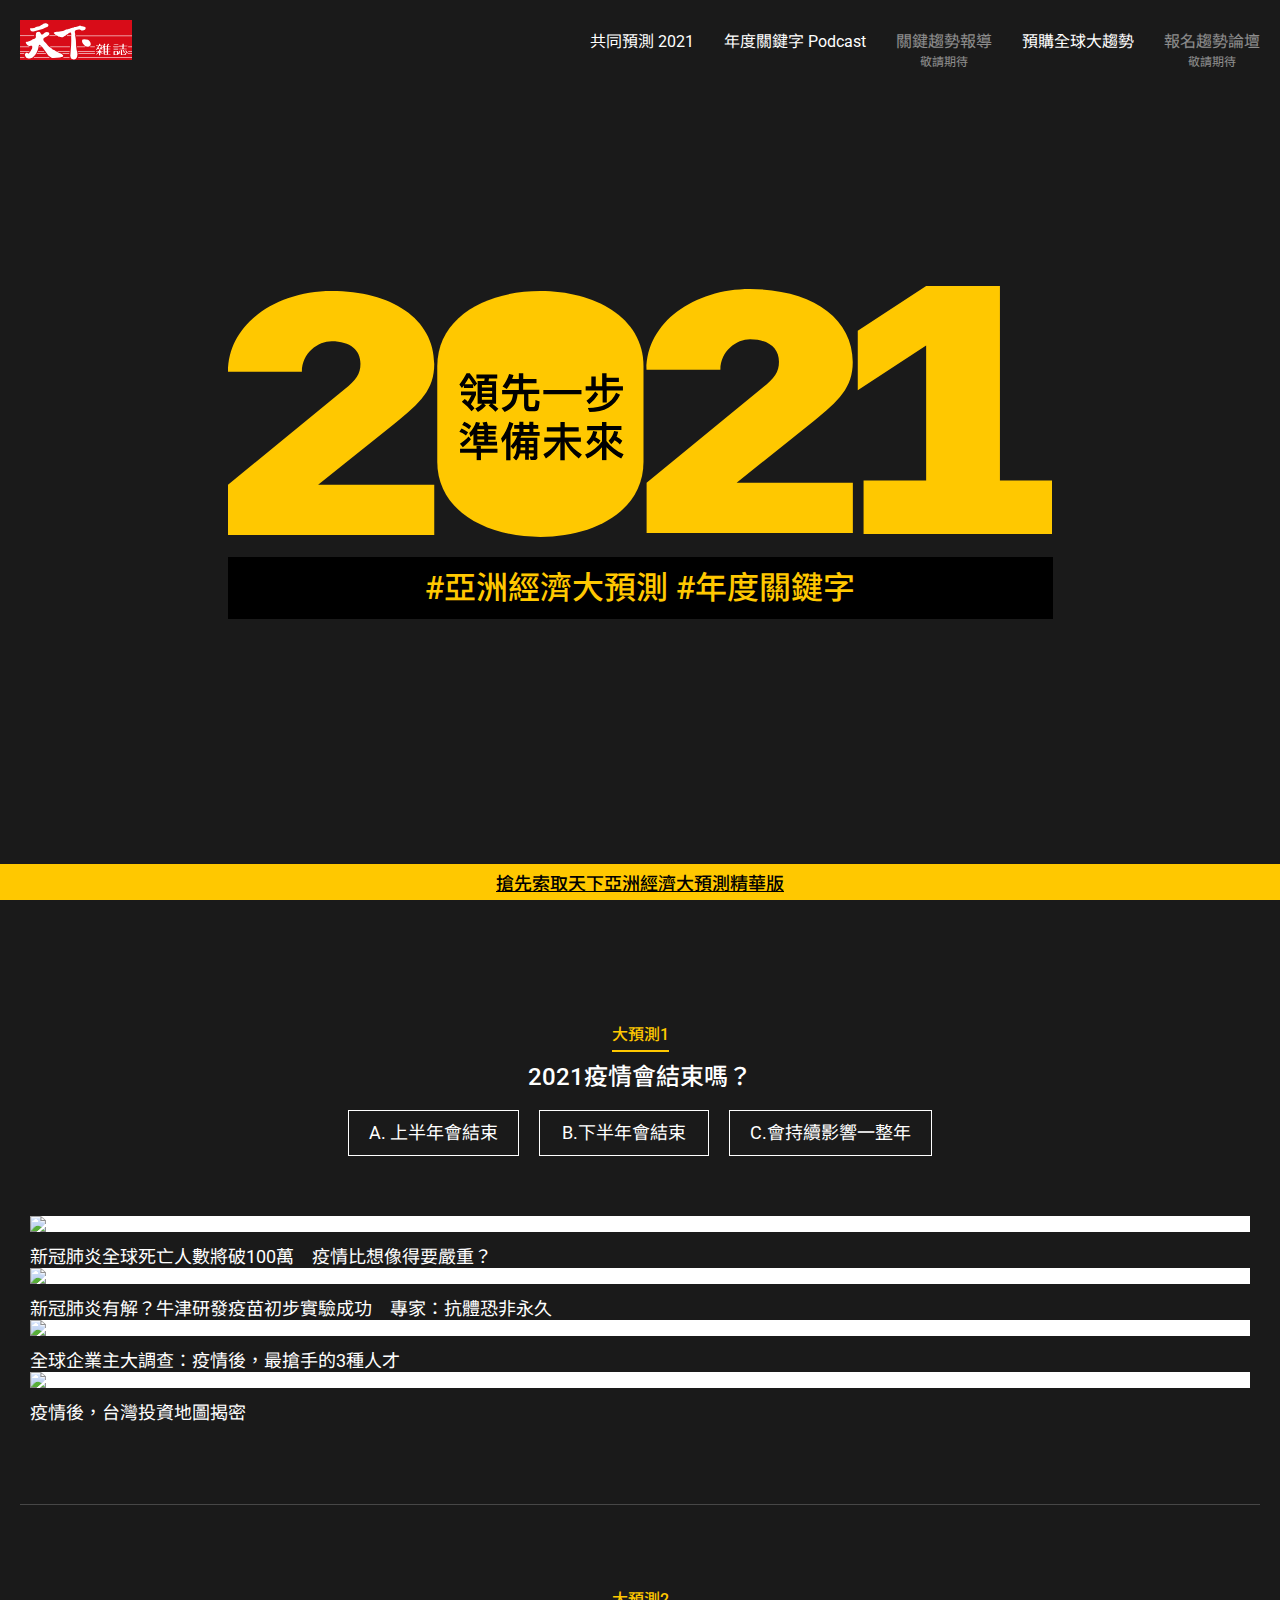
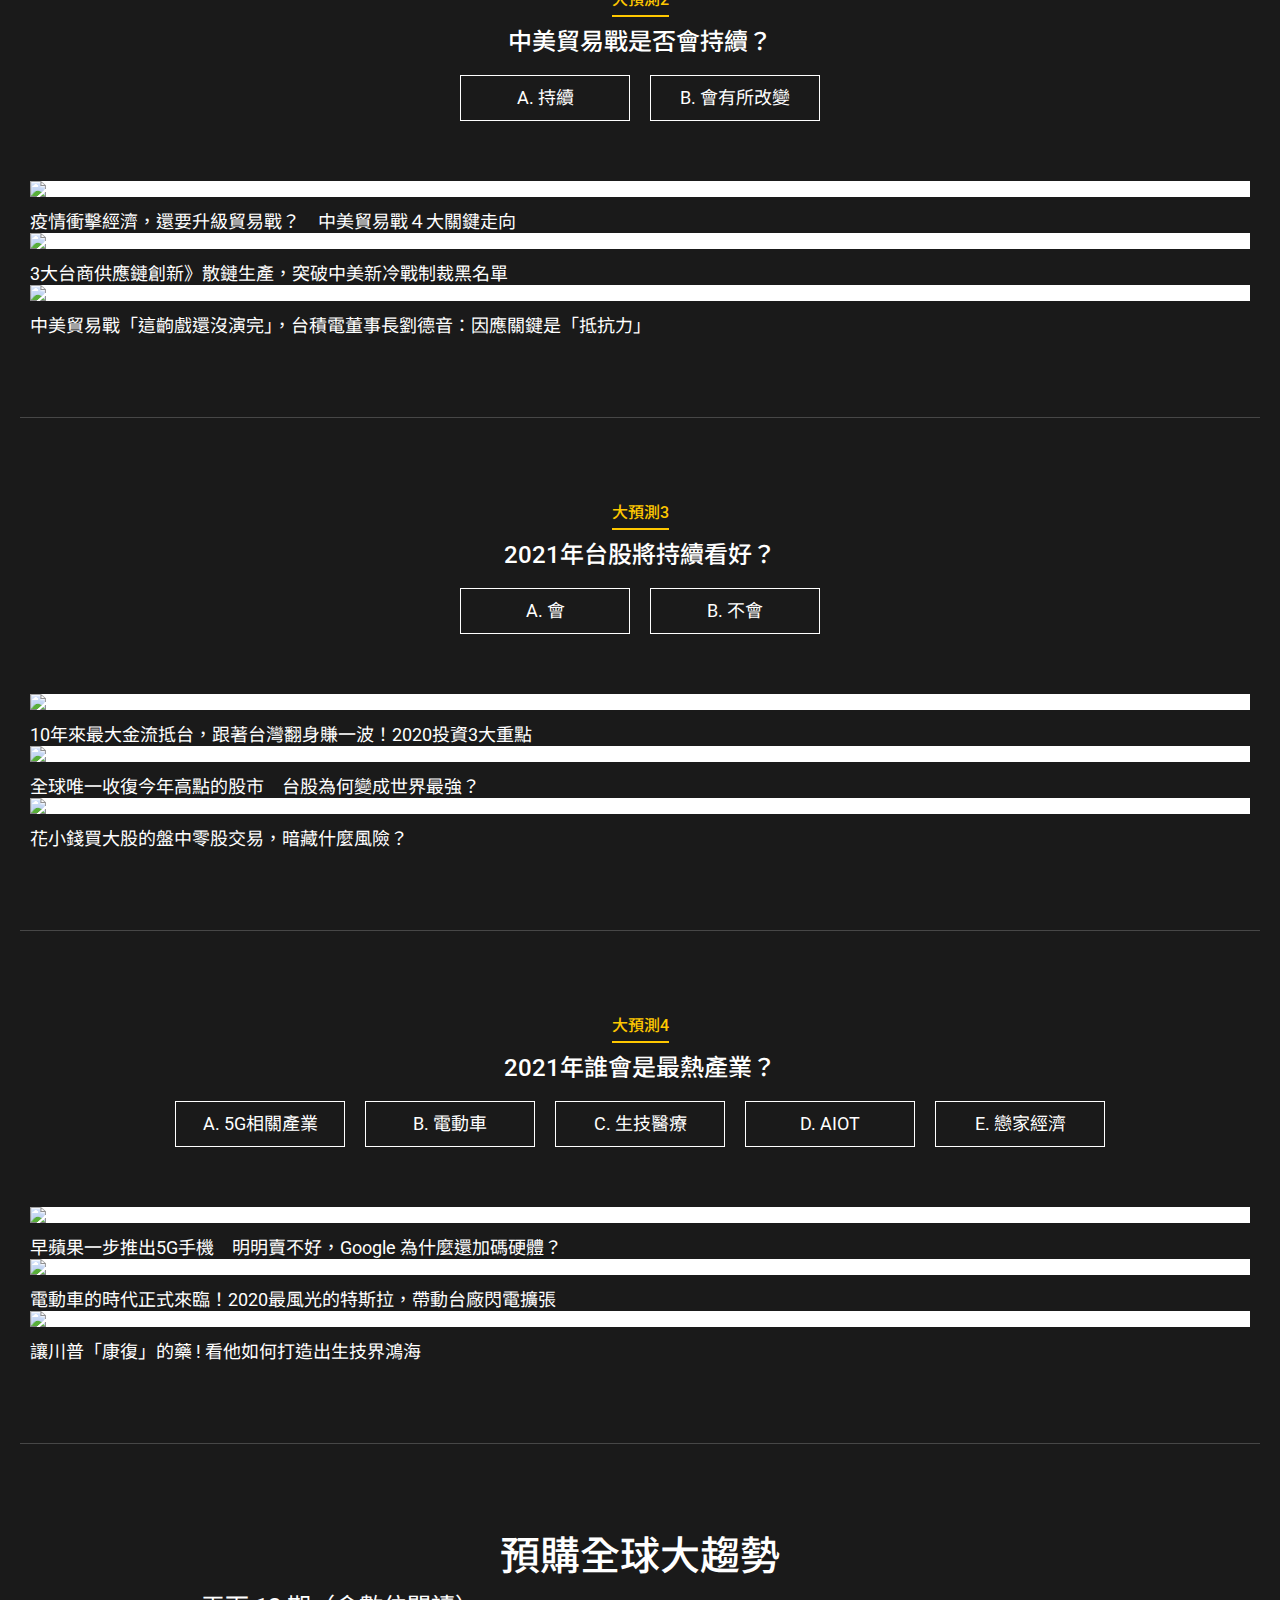
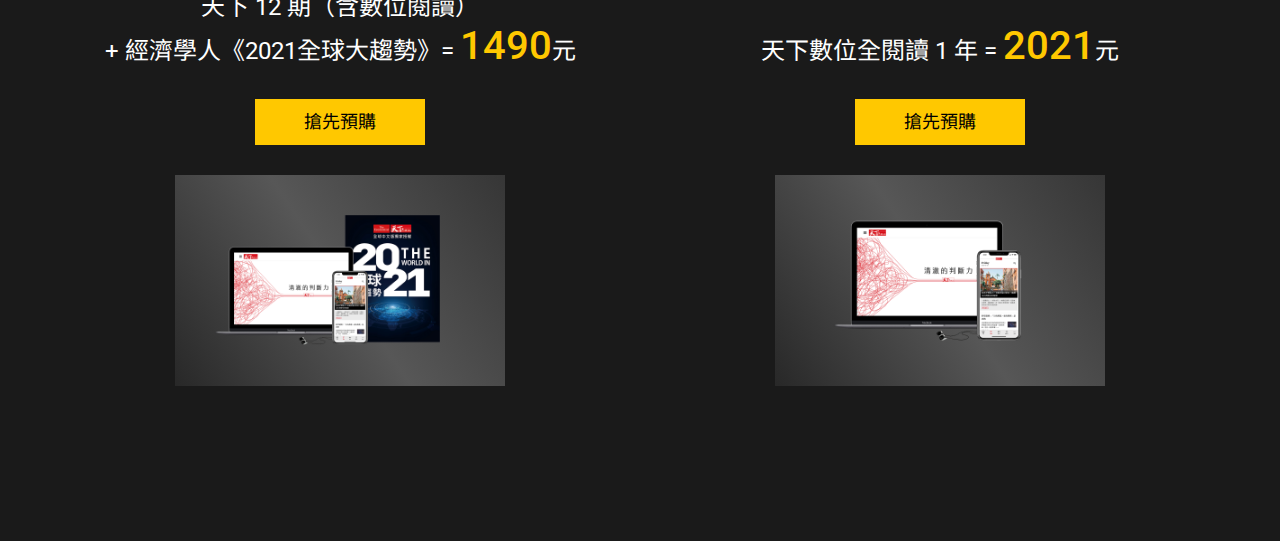
==== commit facaf5b2: "拿掉第一題" ====
--- a/index.html
+++ b/index.html
@@ -56,7 +56,7 @@
         </div>
     </section>
     <section class="question" id="question">
-        <div class="container">
+        <!-- <div class="container">
             <h2 class="mt0 mb5">2021趨勢大預測</h2>
             <div class="h5 opacity60 mt0 mb0">失控的2020逐漸走向尾聲，你認為2021年從台灣到全球將會如何發展？</div>
             <div class="h5 opacity60 mt0 mb60">預測結果為參與本網站活動網友預測統計</div>
@@ -84,9 +84,9 @@
                     <div class="h5 mt10 mb0">四年前預言川普勝選，美國歷史教授預測今年大選贏家</div>
                 </a>
             </div>
-        </div>
-        <div class="container">
-            <h6 class="my0">大預測2</h6>
+        </div> -->
+        <div class="container">
+            <h6 class="my0">大預測1</h6>
             <h4 class="mt5 mb0">2021疫情會結束嗎？</h4>
             <div class="option">
                 <button class="btn btn--outlined h5" id="opt21"><span>A. 上半年會結束</span><span class="percentage"></span><span class="percentage-bar"></span></button>
@@ -113,7 +113,7 @@
             </div>
         </div>
         <div class="container">
-            <h6 class="my0">大預測3</h6>
+            <h6 class="my0">大預測2</h6>
             <h4 class="mt5 mb0">中美貿易戰是否會持續？</h4>
             <div class="option">
                 <button class="btn btn--outlined h5" id="opt31"><span>A. 持續</span><span class="percentage"></span><span class="percentage-bar"></span></button>
@@ -135,7 +135,7 @@
             </div>
         </div>
         <div class="container">
-            <h6 class="my0">大預測4</h6>
+            <h6 class="my0">大預測3</h6>
             <h4 class="mt5 mb0">2021年台股將持續看好？</h4>
             <div class="option">
                 <button class="btn btn--outlined h5" id="opt41"><span>A. 會</span><span class="percentage"></span><span class="percentage-bar"></span></button>
@@ -157,7 +157,7 @@
             </div>
         </div>
         <div class="container">
-            <h6 class="my0">大預測5</h6>
+            <h6 class="my0">大預測4</h6>
             <h4 class="mt5 mb0">2021年誰會是最熱產業？</h4>
             <div class="option">
                 <button class="btn btn--outlined h5" id="opt51"><span>A. 5G相關產業</span><span class="percentage"></span><span class="percentage-bar"></span></button>
--- a/assets/css/style.css
+++ b/assets/css/style.css
@@ -1,2 +1,2 @@
-﻿/*! normalize.css v3.0.0 | HTML5 Display Definitions | MIT License | git.io/normalize */@import url("https://fonts.googleapis.com/css2?family=Noto+Sans+TC:wght@100;300;400;500;700&display=swap");@import url("https://fonts.googleapis.com/css2?family=Roboto:wght@100;300;400;500;700&display=swap");@import url("https://fonts.googleapis.com/css2?family=Noto+Serif+TC:wght@300;400;500;600;700;900&display=swap");@import url("https://fonts.googleapis.com/css2?family=Playfair+Display:wght@400;500;600;700&display=swap");article,aside,details,figcaption,figure,footer,header,hgroup,main,nav,section,summary{display:block}audio,canvas,progress,video{display:inline-block;vertical-align:baseline}audio:not([controls]){display:none;height:0}[hidden],template{display:none}/*! normalize.css v3.0.0 | Base | MIT License | git.io/normalize */html{font-family:sans-serif;-webkit-text-size-adjust:100%;-ms-text-size-adjust:100%}body{margin:0}/*! normalize.css v3.0.0 | Links | MIT License | git.io/normalize */a{background:transparent}a:active,a:hover{outline:0}/*! normalize.css v3.0.0 | Embedded Content | MIT License | git.io/normalize */img{border:0}svg:not(:root){overflow:hidden}/*! normalize.css v3.0.0 | Figures | MIT License | git.io/normalize */figure{margin:1em 40px}hr{-moz-box-sizing:content-box;box-sizing:content-box;height:0}pre{overflow:auto}code,kbd,pre,samp{font-family:monospace, monospace;font-size:1em}/*! normalize.css v3.0.0 | Forms | MIT License | git.io/normalize */button,input,optgroup,select,textarea{color:inherit;font:inherit;margin:0}button{overflow:visible}button,select{text-transform:none}button,html input[type="button"],input[type="reset"],input[type="submit"]{-webkit-appearance:button;cursor:pointer}button[disabled],html input[disabled]{cursor:default}button::-moz-focus-inner,input::-moz-focus-inner{border:0;padding:0}input{line-height:normal}input[type="checkbox"],input[type="radio"]{box-sizing:border-box;padding:0}input[type="number"]::-webkit-inner-spin-button,input[type="number"]::-webkit-outer-spin-button{height:auto}input[type="search"]{-webkit-appearance:textfield;-moz-box-sizing:content-box;-webkit-box-sizing:content-box;box-sizing:content-box}input[type="search"]::-webkit-search-cancel-button,input[type="search"]::-webkit-search-decoration{-webkit-appearance:none}fieldset{border:1px solid #c0c0c0;margin:0 2px;padding:0.35em 0.625em 0.75em}legend{border:0;padding:0}textarea{overflow:auto}optgroup{font-weight:bold}/*! normalize.css v3.0.0 | Tables | MIT License | git.io/normalize */table{border-collapse:collapse;border-spacing:0}td,th{padding:0}ul,ol{padding-left:1.15em}.font-weight-500{font-weight:500}.font-weight-700{font-weight:700}.font-weight-900{font-weight:900}html{min-height:100%;height:100%;font-family:-apple-system, BlinkMacSystemFont, San Francisco, Roboto, Segoe UI, Helvetica Neue, sans-serif;font-size:62.5%;-webkit-font-smoothing:antialiased;-moz-osx-font-smoothing:grayscale;text-size-adjust:100%;text-rendering:optimizeLegibility}button,input,optgroup,select,textarea{font-family:inherit}.sr-only{position:absolute !important;padding:0 !important;margin:0 !important;width:0 !important;height:0 !important;font-size:0 !important}*,*::before,*::after{-moz-box-sizing:border-box;-webkit-box-sizing:border-box;box-sizing:border-box}body{position:relative;min-height:100%;height:100%;background-color:#1a1a1a}@media (min-width: 1024px){body{font-family:'Roboto', 'Noto Sans TC', '思源黑體 TC', '思源黑體 TW', '思源黑體', '微軟正黑體', '繁黑體', 'Microsoft JhengHei', 'Lato', 'Arial', 'Segoe UI Emoji', 'Segoe UI Symbol', '新細明體', sans-serif;font-display:swap}}.serif{font-family:'Playfair Display', 'Noto Serif TC', '思源宋體 TC', '思源宋體 TW', '思源宋體', serif}a,button.btn{text-decoration:none}@media (min-width: 1024px){a,button.btn{-moz-transition:color .2s,border .2s,background .2s;-o-transition:color .2s,border .2s,background .2s;-webkit-transition:color .2s,border .2s,background .2s;transition:color .2s,border .2s,background .2s}}img{display:block}.clearfix,.clearfix::before,.clearfix::after{display:table;clear:both}.text-center{text-align:center}.m0{margin:0px !important}.ml0,.mx0{margin-left:0px !important}.mr0,.mx0{margin-right:0px !important}.mt0,.my0{margin-top:0px !important}.mb0,.my0{margin-bottom:0px !important}.m5{margin:5px !important}.ml5,.mx5{margin-left:5px !important}.mr5,.mx5{margin-right:5px !important}.mt5,.my5{margin-top:5px !important}.mb5,.my5{margin-bottom:5px !important}.m10{margin:10px !important}.ml10,.mx10{margin-left:10px !important}.mr10,.mx10{margin-right:10px !important}.mt10,.my10{margin-top:10px !important}.mb10,.my10{margin-bottom:10px !important}.m20{margin:20px !important}.ml20,.mx20{margin-left:20px !important}.mr20,.mx20{margin-right:20px !important}.mt20,.my20{margin-top:20px !important}.mb20,.my20{margin-bottom:20px !important}.m30{margin:30px !important}.ml30,.mx30{margin-left:30px !important}.mr30,.mx30{margin-right:30px !important}.mt30,.my30{margin-top:30px !important}.mb30,.my30{margin-bottom:30px !important}.m40{margin:40px !important}.ml40,.mx40{margin-left:40px !important}.mr40,.mx40{margin-right:40px !important}.mt40,.my40{margin-top:40px !important}.mb40,.my40{margin-bottom:40px !important}.m50{margin:50px !important}.ml50,.mx50{margin-left:50px !important}.mr50,.mx50{margin-right:50px !important}.mt50,.my50{margin-top:50px !important}.mb50,.my50{margin-bottom:50px !important}.m60{margin:60px !important}.ml60,.mx60{margin-left:60px !important}.mr60,.mx60{margin-right:60px !important}.mt60,.my60{margin-top:60px !important}.mb60,.my60{margin-bottom:60px !important}.p0{padding:0px !important}.pl0,.px0{padding-left:0px !important}.pr0,.px0{padding-right:0px !important}.pt0,.py0{padding-top:0px !important}.pb0,.py0{padding-bottom:0px !important}.p5{padding:5px !important}.pl5,.px5{padding-left:5px !important}.pr5,.px5{padding-right:5px !important}.pt5,.py5{padding-top:5px !important}.pb5,.py5{padding-bottom:5px !important}.p10{padding:10px !important}.pl10,.px10{padding-left:10px !important}.pr10,.px10{padding-right:10px !important}.pt10,.py10{padding-top:10px !important}.pb10,.py10{padding-bottom:10px !important}.p20{padding:20px !important}.pl20,.px20{padding-left:20px !important}.pr20,.px20{padding-right:20px !important}.pt20,.py20{padding-top:20px !important}.pb20,.py20{padding-bottom:20px !important}.p30{padding:30px !important}.pl30,.px30{padding-left:30px !important}.pr30,.px30{padding-right:30px !important}.pt30,.py30{padding-top:30px !important}.pb30,.py30{padding-bottom:30px !important}.p40{padding:40px !important}.pl40,.px40{padding-left:40px !important}.pr40,.px40{padding-right:40px !important}.pt40,.py40{padding-top:40px !important}.pb40,.py40{padding-bottom:40px !important}.p50{padding:50px !important}.pl50,.px50{padding-left:50px !important}.pr50,.px50{padding-right:50px !important}.pt50,.py50{padding-top:50px !important}.pb50,.py50{padding-bottom:50px !important}.p60{padding:60px !important}.pl60,.px60{padding-left:60px !important}.pr60,.px60{padding-right:60px !important}.pt60,.py60{padding-top:60px !important}.pb60,.py60{padding-bottom:60px !important}@media (min-width: 1024px){.m-d-0{margin:0px !important}.ml-d-0,.mx-d-0{margin-left:0px !important}.mr-d-0,.mx-d-0{margin-right:0px !important}.mt-d-0,.my-d-0{margin-top:0px !important}.mb-d-0,.my-d-0{margin-bottom:0px !important}.p-d-0{padding:0px !important}.pl-d-0,.px-d-0{padding-left:0px !important}.pr-d-0,.px-d-0{padding-right:0px !important}.pt-d-0,.py-d-0{padding-top:0px !important}.pb-d-0,.py-d-0{padding-bottom:0px !important}.m-d-5{margin:5px !important}.ml-d-5,.mx-d-5{margin-left:5px !important}.mr-d-5,.mx-d-5{margin-right:5px !important}.mt-d-5,.my-d-5{margin-top:5px !important}.mb-d-5,.my-d-5{margin-bottom:5px !important}.p-d-5{padding:5px !important}.pl-d-5,.px-d-5{padding-left:5px !important}.pr-d-5,.px-d-5{padding-right:5px !important}.pt-d-5,.py-d-5{padding-top:5px !important}.pb-d-5,.py-d-5{padding-bottom:5px !important}.m-d-10{margin:10px !important}.ml-d-10,.mx-d-10{margin-left:10px !important}.mr-d-10,.mx-d-10{margin-right:10px !important}.mt-d-10,.my-d-10{margin-top:10px !important}.mb-d-10,.my-d-10{margin-bottom:10px !important}.p-d-10{padding:10px !important}.pl-d-10,.px-d-10{padding-left:10px !important}.pr-d-10,.px-d-10{padding-right:10px !important}.pt-d-10,.py-d-10{padding-top:10px !important}.pb-d-10,.py-d-10{padding-bottom:10px !important}.m-d-20{margin:20px !important}.ml-d-20,.mx-d-20{margin-left:20px !important}.mr-d-20,.mx-d-20{margin-right:20px !important}.mt-d-20,.my-d-20{margin-top:20px !important}.mb-d-20,.my-d-20{margin-bottom:20px !important}.p-d-20{padding:20px !important}.pl-d-20,.px-d-20{padding-left:20px !important}.pr-d-20,.px-d-20{padding-right:20px !important}.pt-d-20,.py-d-20{padding-top:20px !important}.pb-d-20,.py-d-20{padding-bottom:20px !important}.m-d-30{margin:30px !important}.ml-d-30,.mx-d-30{margin-left:30px !important}.mr-d-30,.mx-d-30{margin-right:30px !important}.mt-d-30,.my-d-30{margin-top:30px !important}.mb-d-30,.my-d-30{margin-bottom:30px !important}.p-d-30{padding:30px !important}.pl-d-30,.px-d-30{padding-left:30px !important}.pr-d-30,.px-d-30{padding-right:30px !important}.pt-d-30,.py-d-30{padding-top:30px !important}.pb-d-30,.py-d-30{padding-bottom:30px !important}.m-d-40{margin:40px !important}.ml-d-40,.mx-d-40{margin-left:40px !important}.mr-d-40,.mx-d-40{margin-right:40px !important}.mt-d-40,.my-d-40{margin-top:40px !important}.mb-d-40,.my-d-40{margin-bottom:40px !important}.p-d-40{padding:40px !important}.pl-d-40,.px-d-40{padding-left:40px !important}.pr-d-40,.px-d-40{padding-right:40px !important}.pt-d-40,.py-d-40{padding-top:40px !important}.pb-d-40,.py-d-40{padding-bottom:40px !important}.m-d-50{margin:50px !important}.ml-d-50,.mx-d-50{margin-left:50px !important}.mr-d-50,.mx-d-50{margin-right:50px !important}.mt-d-50,.my-d-50{margin-top:50px !important}.mb-d-50,.my-d-50{margin-bottom:50px !important}.p-d-50{padding:50px !important}.pl-d-50,.px-d-50{padding-left:50px !important}.pr-d-50,.px-d-50{padding-right:50px !important}.pt-d-50,.py-d-50{padding-top:50px !important}.pb-d-50,.py-d-50{padding-bottom:50px !important}.m-d-60{margin:60px !important}.ml-d-60,.mx-d-60{margin-left:60px !important}.mr-d-60,.mx-d-60{margin-right:60px !important}.mt-d-60,.my-d-60{margin-top:60px !important}.mb-d-60,.my-d-60{margin-bottom:60px !important}.p-d-60{padding:60px !important}.pl-d-60,.px-d-60{padding-left:60px !important}.pr-d-60,.px-d-60{padding-right:60px !important}.pt-d-60,.py-d-60{padding-top:60px !important}.pb-d-60,.py-d-60{padding-bottom:60px !important}}@media (max-width: 1023px){.m-m-0{margin:0px !important}.ml-m-0,.mx-m-0{margin-left:0px !important}.mr-m-0,.mx-m-0{margin-right:0px !important}.mt-m-0,.my-m-0{margin-top:0px !important}.mb-m-0,.my-m-0{margin-bottom:0px !important}.p-m-0{padding:0px !important}.pl-m-0,.px-m-0{padding-left:0px !important}.pr-m-0,.px-m-0{padding-right:0px !important}.pt-m-0,.py-m-0{padding-top:0px !important}.pb-m-0,.py-m-0{padding-bottom:0px !important}.m-m-5{margin:5px !important}.ml-m-5,.mx-m-5{margin-left:5px !important}.mr-m-5,.mx-m-5{margin-right:5px !important}.mt-m-5,.my-m-5{margin-top:5px !important}.mb-m-5,.my-m-5{margin-bottom:5px !important}.p-m-5{padding:5px !important}.pl-m-5,.px-m-5{padding-left:5px !important}.pr-m-5,.px-m-5{padding-right:5px !important}.pt-m-5,.py-m-5{padding-top:5px !important}.pb-m-5,.py-m-5{padding-bottom:5px !important}.m-m-10{margin:10px !important}.ml-m-10,.mx-m-10{margin-left:10px !important}.mr-m-10,.mx-m-10{margin-right:10px !important}.mt-m-10,.my-m-10{margin-top:10px !important}.mb-m-10,.my-m-10{margin-bottom:10px !important}.p-m-10{padding:10px !important}.pl-m-10,.px-m-10{padding-left:10px !important}.pr-m-10,.px-m-10{padding-right:10px !important}.pt-m-10,.py-m-10{padding-top:10px !important}.pb-m-10,.py-m-10{padding-bottom:10px !important}.m-m-20{margin:20px !important}.ml-m-20,.mx-m-20{margin-left:20px !important}.mr-m-20,.mx-m-20{margin-right:20px !important}.mt-m-20,.my-m-20{margin-top:20px !important}.mb-m-20,.my-m-20{margin-bottom:20px !important}.p-m-20{padding:20px !important}.pl-m-20,.px-m-20{padding-left:20px !important}.pr-m-20,.px-m-20{padding-right:20px !important}.pt-m-20,.py-m-20{padding-top:20px !important}.pb-m-20,.py-m-20{padding-bottom:20px !important}.m-m-30{margin:30px !important}.ml-m-30,.mx-m-30{margin-left:30px !important}.mr-m-30,.mx-m-30{margin-right:30px !important}.mt-m-30,.my-m-30{margin-top:30px !important}.mb-m-30,.my-m-30{margin-bottom:30px !important}.p-m-30{padding:30px !important}.pl-m-30,.px-m-30{padding-left:30px !important}.pr-m-30,.px-m-30{padding-right:30px !important}.pt-m-30,.py-m-30{padding-top:30px !important}.pb-m-30,.py-m-30{padding-bottom:30px !important}.m-m-40{margin:40px !important}.ml-m-40,.mx-m-40{margin-left:40px !important}.mr-m-40,.mx-m-40{margin-right:40px !important}.mt-m-40,.my-m-40{margin-top:40px !important}.mb-m-40,.my-m-40{margin-bottom:40px !important}.p-m-40{padding:40px !important}.pl-m-40,.px-m-40{padding-left:40px !important}.pr-m-40,.px-m-40{padding-right:40px !important}.pt-m-40,.py-m-40{padding-top:40px !important}.pb-m-40,.py-m-40{padding-bottom:40px !important}.m-m-50{margin:50px !important}.ml-m-50,.mx-m-50{margin-left:50px !important}.mr-m-50,.mx-m-50{margin-right:50px !important}.mt-m-50,.my-m-50{margin-top:50px !important}.mb-m-50,.my-m-50{margin-bottom:50px !important}.p-m-50{padding:50px !important}.pl-m-50,.px-m-50{padding-left:50px !important}.pr-m-50,.px-m-50{padding-right:50px !important}.pt-m-50,.py-m-50{padding-top:50px !important}.pb-m-50,.py-m-50{padding-bottom:50px !important}.m-m-60{margin:60px !important}.ml-m-60,.mx-m-60{margin-left:60px !important}.mr-m-60,.mx-m-60{margin-right:60px !important}.mt-m-60,.my-m-60{margin-top:60px !important}.mb-m-60,.my-m-60{margin-bottom:60px !important}.p-m-60{padding:60px !important}.pl-m-60,.px-m-60{padding-left:60px !important}.pr-m-60,.px-m-60{padding-right:60px !important}.pt-m-60,.py-m-60{padding-top:60px !important}.pb-m-60,.py-m-60{padding-bottom:60px !important}}h1,.h1{font-size:4.4rem}h2,.h2{font-size:4rem}h3,.h3{font-size:3.2rem}h4,.h4{font-size:2.4rem}h5,.h5{font-size:1.8rem}h6,.h6{font-size:1.6rem}h1,.h1,h2,.h2,h3,.h3,h4,.h4,h5,.h5,h6,.h6{margin-top:1em;margin-bottom:1em}h1,h2,h3,h4,h5,h6{font-weight:600}@media (min-width: 768px){h1,h2,h3,h4,h5,h6{font-weight:500}}.container{width:calc(100% - 30px);margin-left:auto;margin-right:auto}@media (min-width: 375px){.container{width:calc(100% - 40px)}}@media (min-width: 1280px){.container{max-width:1240px}}.container.container-mb-fluid{width:100%;padding-left:15px;padding-right:15px}@media (min-width: 375px){.container.container-mb-fluid{padding-left:20px;padding-right:20px}}@media (min-width: 1280px){.container.container-mb-fluid{max-width:1240px}}.container-fluid{width:100%;padding-left:15px;padding-right:15px;margin-left:auto;margin-right:auto}@media (min-width: 375px){.container-fluid{padding-left:20px;padding-right:20px}}header{top:0;left:0;right:0;padding-top:20px;padding-bottom:20px;z-index:5}header.scroll{background-color:#000}header .container{position:relative;display:flex;align-items:center}@media (min-width: 970px){header .container{justify-content:space-between}}header a{display:block}header a.logo img{width:auto;height:30px}@media (min-width: 375px){header a.logo img{height:35px}}@media (min-width: 1024px){header a.logo img{height:40px}}.hamburger{position:relative;display:flex;justify-content:center;flex-direction:column;margin-right:20px;width:25px;height:25px;cursor:pointer;z-index:2}@media (min-width: 970px){.hamburger{display:none}}.hamburger span{display:block;position:relative;width:100%;height:2px;background-color:#fff;filter:progid:DXImageTransform.Microsoft.Alpha(enabled=false);opacity:1;-moz-transform:rotate(0deg);-ms-transform:rotate(0deg);-webkit-transform:rotate(0deg);transform:rotate(0deg);-moz-transition:linear .25s;-o-transition:linear .25s;-webkit-transition:linear .25s;transition:linear .25s}.hamburger span+span{margin-top:5px}.hamburger.active span:nth-child(1){top:6px;-moz-transform:rotate(45deg);-ms-transform:rotate(45deg);-webkit-transform:rotate(45deg);transform:rotate(45deg)}.hamburger.active span:nth-child(2){filter:progid:DXImageTransform.Microsoft.Alpha(Opacity=0);opacity:0}.hamburger.active span:nth-child(3){top:-8px;-moz-transform:rotate(-45deg);-ms-transform:rotate(-45deg);-webkit-transform:rotate(-45deg);transform:rotate(-45deg)}@media (max-width: 969px){nav{position:fixed;top:0;left:0;bottom:0;min-width:200px;padding-top:75px;background-color:#000;-moz-transform:translateX(-100%);-ms-transform:translateX(-100%);-webkit-transform:translateX(-100%);transform:translateX(-100%);-moz-transition:-moz-transform .3s;-o-transition:-o-transform .3s;-webkit-transition:-webkit-transform .3s;transition:transform .3s;z-index:1}}nav.active{-moz-transform:translateX(0%);-ms-transform:translateX(0%);-webkit-transform:translateX(0%);transform:translateX(0%)}nav ul{margin:0;padding:0;list-style:none;font-size:0}@media (min-width: 970px){nav ul li{display:inline-block;margin-left:2rem;vertical-align:middle}}@media (min-width: 1024px){nav ul li{margin-left:3rem}}@media (max-width: 969px){nav ul li{display:block;padding:5px 20px}}nav ul li a{position:relative;color:#fff;font-size:1.6rem}@media (max-width: 969px){nav ul li a{padding:15px 0}}nav ul li a:hover{color:#ffc800}nav ul li a.tbc{filter:progid:DXImageTransform.Microsoft.Alpha(Opacity=50);opacity:.5;cursor:not-allowed;-moz-transition:opacity .3s;-o-transition:opacity .3s;-webkit-transition:opacity .3s;transition:opacity .3s}nav ul li a.tbc:hover{color:#fff;filter:progid:DXImageTransform.Microsoft.Alpha(Opacity=75);opacity:.75}nav ul li a.tbc::after{content:"敬請期待";display:block;color:#fff;font-size:1.2rem}@media (min-width: 970px){nav ul li a.tbc::after{position:absolute;top:100%;left:50%;-moz-transform:translateX(-50%);-ms-transform:translateX(-50%);-webkit-transform:translateX(-50%);transform:translateX(-50%)}}footer{color:#fff}footer .container{padding-top:40px;padding-bottom:40px;border-top:1px solid #fff}footer p{font-size:0.875rem;line-height:1.15}footer p span{display:inline-block;margin-right:1em}.modal-open{overflow:hidden}.modal-open .modal{overflow-x:hidden;overflow-y:auto}.modal{position:fixed;top:0;left:0;display:none;width:100%;height:100%;overflow:hidden;outline:0;background-color:rgba(0,0,0,0.4);z-index:5}.modal-dialog{position:relative;width:auto;margin:15px;pointer-events:none}@media (min-width: 375px){.modal-dialog{margin:0 20px}}@media (min-width: 576px){.modal-dialog{margin:0 auto}}.modal.fade .modal-dialog{transition:-webkit-transform 0.3s ease-out;transition:transform 0.3s ease-out;transition:transform 0.3s ease-out, -webkit-transform 0.3s ease-out;-webkit-transform:translate(0, -50px);transform:translate(0, -50px)}@media (prefers-reduced-motion: reduce){.modal.fade .modal-dialog{transition:none}}.modal.show .modal-dialog{-webkit-transform:none;transform:none}.modal.modal-static .modal-dialog{-webkit-transform:scale(1.02);transform:scale(1.02)}.modal-dialog-scrollable{display:-ms-flexbox;display:flex;max-height:100%}.modal-dialog-scrollable .modal-content{max-height:100%;overflow:hidden}.modal-dialog-scrollable .modal-header,.modal-dialog-scrollable .modal-footer{-ms-flex-negative:0;flex-shrink:0}.modal-dialog-scrollable .modal-body{overflow-y:auto}.modal-dialog-centered{display:-ms-flexbox;display:flex;-ms-flex-align:center;align-items:center;min-height:calc(100% - 30px)}.modal-dialog-centered::before{display:block;height:calc(100vh - 1rem);height:-webkit-min-content;height:-moz-min-content;height:min-content;content:""}.modal-dialog-centered.modal-dialog-scrollable{-ms-flex-direction:column;flex-direction:column;-ms-flex-pack:center;justify-content:center;height:100%}.modal-dialog-centered.modal-dialog-scrollable .modal-content{max-height:none}.modal-dialog-centered.modal-dialog-scrollable::before{content:none}.modal-content{position:relative;display:-ms-flexbox;display:flex;-ms-flex-direction:column;flex-direction:column;width:100%;pointer-events:auto;background-color:#fff;background-clip:padding-box;outline:0}.modal-backdrop{position:fixed;top:0;left:0;z-index:1040;width:100vw;height:100vh;background-color:rgba(0,0,0,0.8)}.modal-backdrop.fade{opacity:0}.modal-backdrop.show{opacity:1}.modal-body{position:relative;padding:40px}.modal-scrollbar-measure{position:absolute;top:-9999px;width:50px;height:50px;overflow:scroll}@media (min-width: 576px){.modal-dialog{max-width:520px}.modal-dialog-scrollable{max-height:100%}.modal-dialog-scrollable .modal-content{max-height:100%}.modal-dialog-centered{min-height:100%}.modal-dialog-centered::before{height:100%;height:-webkit-min-content;height:-moz-min-content;height:min-content}}section{padding-top:50px;padding-bottom:50px}@media (min-width: 1024px){section{padding-top:75px;padding-bottom:75px}}section.question .container{padding-top:40px;padding-bottom:40px;font-size:0;text-align:center}@media (min-width: 1024px){section.question .container{padding-top:80px;padding-bottom:80px}}section.question .container+.container{border-top:1px solid rgba(255,255,255,0.2)}section.question h6{display:table;color:#ffc800;margin-left:auto;margin-right:auto;line-height:3rem;border-bottom:2px solid #ffc800}section.question h2,section.question .h3,section.question h4,section.question .h4,section.question h5,section.question .h5,section.question .h6{color:#fff}section.question .h4 .h2{color:#ffc800}@media (min-width: 768px){section.question .h4 span{display:inline-block}}section.question .opacity60{filter:progid:DXImageTransform.Microsoft.Alpha(Opacity=60);opacity:.6}section.question .option button{position:relative;align-items:center;justify-content:center;margin-bottom:0;vertical-align:middle}@media (min-width: 414px){section.question .option button{display:inline-flex}}@media (max-width: 413px){section.question .option button{width:100%}}section.question .option button+button{margin-left:2rem}@media (max-width: 413px){section.question .option button+button{margin-top:1.6rem;margin-left:0}}section.question .option button span{display:block}section.question .option button span.percentage{display:none;margin-left:20px}section.question .option button span.percentage-bar{position:absolute;top:0;bottom:0;left:0;width:0;background-color:#fff;filter:progid:DXImageTransform.Microsoft.Alpha(Opacity=10);opacity:.1;-moz-transition:width .3s;-o-transition:width .3s;-webkit-transition:width .3s;transition:width .3s;z-index:-1}section.question .option button.selected{border:1px solid #ffc800}section.question .option button.selected span{color:#ffc800}section.question .option button.selected span.percentage-bar{background-color:#ffc800}section.question .option.done{position:relative}section.question .option.done::after{content:"";display:block;position:absolute;top:0;bottom:0;left:0;right:0;cursor:not-allowed}section.question .option.done button{justify-content:space-between}section.question .option.done button:hover{color:#fff;border-color:#fff}section.question .option.done button.selected:hover{color:#ffc800;border-color:#ffc800}section.question .option.done button span.percentage{display:block}@media (max-width: 767px){section.question .option.option-list button{width:100%;margin-bottom:0}section.question .option.option-list button+button{margin-top:1.6rem;margin-left:0}}section.keywords h1,section.keywords h5{color:#fff}section.keywords h5{filter:progid:DXImageTransform.Microsoft.Alpha(Opacity=60);opacity:.6}section.opening{position:relative;display:flex;align-items:center;justify-content:center;min-height:calc(100% - 115px);overflow:hidden;z-index:0}@media (max-width: 1023px){section.opening{min-height:calc(100% - 110px)}}section.opening h1{position:relative;display:table;width:84%;margin-left:auto;margin-right:auto}@media (min-width: 1024px){section.opening h1{max-width:825px}}section.opening h1 img{display:block}@media screen and (orientation: portrait){section.opening h1 img.year.landscape{display:none}}@media screen and (orientation: landscape){section.opening h1 img.year.portrait{display:none}}section.opening h1 .series{position:absolute;overflow:hidden}section.opening h1 .series img{width:100%;-moz-animation:series 7s infinite forwards linear;-webkit-animation:series 7s infinite forwards linear;animation:series 7s infinite forwards linear}@media screen and (orientation: portrait){section.opening h1 .series{top:16%;left:55%;width:40%}}@media screen and (orientation: landscape){section.opening h1 .series{top:52%;left:28.1%;width:20%;-moz-transform:translateY(-50%);-ms-transform:translateY(-50%);-webkit-transform:translateY(-50%);transform:translateY(-50%)}}section.opening h3{width:100%;padding:15px;margin-left:auto;margin-right:auto;color:#ffc800;line-height:1;background-color:#000;text-align:center}@media (min-width: 1024px){section.opening h3{max-width:825px}}@media (max-width: 1023px){section.opening h3{font-size:1.8rem}}section.opening .container{position:relative;padding-bottom:40px;z-index:1}section.opening .keyword{position:absolute;top:0;bottom:0;left:0;right:0;margin:0 -8rem;padding:0;list-style:none;font-size:0;text-align:center}section.opening .keyword li{display:inline-block;vertical-align:middle;margin:0 0.8rem 1rem;color:#fff;font-size:1.6rem;filter:progid:DXImageTransform.Microsoft.Alpha(Opacity=20);opacity:.2}section.opening .keyword li.active{color:#ffc800;font-size:2.4rem;filter:progid:DXImageTransform.Microsoft.Alpha(Opacity=40);opacity:.4;overflow:hidden}section.opening .keyword li.active span{position:relative;-moz-animation:keyid 4s infinite forwards linear;-webkit-animation:keyid 4s infinite forwards linear;animation:keyid 4s infinite forwards linear}@-moz-keyframes keyid{0%{left:0}34%{left:0}36%{left:100%}50%{right:100%}84%{right:100%}86%{right:0}100%{right:0}}@-webkit-keyframes keyid{0%{left:0}34%{left:0}36%{left:100%}50%{right:100%}84%{right:100%}86%{right:0}100%{right:0}}@keyframes keyid{0%{left:0}34%{left:0}36%{left:100%}50%{right:100%}84%{right:100%}86%{right:0}100%{right:0}}@-moz-keyframes series{0%{-moz-transform:translateY(0);transform:translateY(0)}39%{-moz-transform:translateY(0);transform:translateY(0)}41%{-moz-transform:translateY(100%);transform:translateY(100%)}49.9%{-moz-transform:translateY(100%);transform:translateY(100%)}50%{-moz-transform:translateY(-100%);transform:translateY(-100%)}57%{-moz-transform:translateY(-100%);transform:translateY(-100%)}59%{-moz-transform:translateY(0);transform:translateY(0)}100%{-moz-transform:translateY(0);transform:translateY(0)}}@-webkit-keyframes series{0%{-webkit-transform:translateY(0);transform:translateY(0)}39%{-webkit-transform:translateY(0);transform:translateY(0)}41%{-webkit-transform:translateY(100%);transform:translateY(100%)}49.9%{-webkit-transform:translateY(100%);transform:translateY(100%)}50%{-webkit-transform:translateY(-100%);transform:translateY(-100%)}57%{-webkit-transform:translateY(-100%);transform:translateY(-100%)}59%{-webkit-transform:translateY(0);transform:translateY(0)}100%{-webkit-transform:translateY(0);transform:translateY(0)}}@keyframes series{0%{-moz-transform:translateY(0);-ms-transform:translateY(0);-webkit-transform:translateY(0);transform:translateY(0)}39%{-moz-transform:translateY(0);-ms-transform:translateY(0);-webkit-transform:translateY(0);transform:translateY(0)}41%{-moz-transform:translateY(100%);-ms-transform:translateY(100%);-webkit-transform:translateY(100%);transform:translateY(100%)}49.9%{-moz-transform:translateY(100%);-ms-transform:translateY(100%);-webkit-transform:translateY(100%);transform:translateY(100%)}50%{-moz-transform:translateY(-100%);-ms-transform:translateY(-100%);-webkit-transform:translateY(-100%);transform:translateY(-100%)}57%{-moz-transform:translateY(-100%);-ms-transform:translateY(-100%);-webkit-transform:translateY(-100%);transform:translateY(-100%)}59%{-moz-transform:translateY(0);-ms-transform:translateY(0);-webkit-transform:translateY(0);transform:translateY(0)}100%{-moz-transform:translateY(0);-ms-transform:translateY(0);-webkit-transform:translateY(0);transform:translateY(0)}}a.btn,button.btn{display:inline-block;min-width:170px;padding:10px 20px;line-height:2.4rem;outline:0;-moz-transition:color .3s,background-color .3s,border-color .3s;-o-transition:color .3s,background-color .3s,border-color .3s;-webkit-transition:color .3s,background-color .3s,border-color .3s;transition:color .3s,background-color .3s,border-color .3s}a.btn.btn--outlined,button.btn.btn--outlined{color:#fff;background-color:transparent;border:1px solid #fff}a.btn.btn--outlined:hover,button.btn.btn--outlined:hover{color:#ffc800;border-color:#ffc800}a.btn.btn--contained,button.btn.btn--contained{color:#000;background-color:#ffc800;border:1px solid #ffc800}a.btn.btn--contained:hover,button.btn.btn--contained:hover{background-color:#ffe400;border-color:#ffe400}a.btn.btn--white,button.btn.btn--white{color:#fff;background-color:rgba(255,255,255,0.1);border:1px solid #fff}a.btn.btn--white:hover,button.btn.btn--white:hover{color:#ffc800;background-color:rgba(255,200,0,0.1);border-color:#ffc800}.card-group .card{display:block;width:100%;color:#fff;text-align:left}@media (min-width: 768px){.card-group .card{padding-left:10px;padding-right:10px}}.card-group .card:nth-child(4n+1){margin-left:0}.card-group .card img{width:100%;height:auto;background-color:#fff;-moz-transition:opacity .3s;-o-transition:opacity .3s;-webkit-transition:opacity .3s;transition:opacity .3s}.card-group .card:hover{color:#ffc800}.card-group .card:hover img{filter:progid:DXImageTransform.Microsoft.Alpha(Opacity=70);opacity:.7}.img-card-list{display:grid;grid-template-columns:repeat(1, 1fr);grid-auto-rows:1fr;grid-column-gap:20px;grid-row-gap:20px;font-size:0}@media (min-width: 560px){.img-card-list{grid-template-columns:repeat(2, 1fr)}}@media (min-width: 1024px){.img-card-list{grid-template-columns:repeat(3, 1fr)}}.img-card-list .img-card{position:relative;display:flex;flex-wrap:wrap;flex-direction:column;align-items:center;justify-content:center;width:100%;padding:40px 20px;overflow:hidden}.img-card-list .img-card img{position:absolute;top:0;left:0;width:100%;height:100%;object-fit:cover;z-index:-2}.img-card-list .img-card::before{content:"";display:block;position:absolute;top:0;left:0;width:100%;height:100%;background-color:#000;filter:progid:DXImageTransform.Microsoft.Alpha(Opacity=70);opacity:.7;z-index:-1}.img-card-list .img-card h3{color:#fff;line-height:4rem}.img-card-list .img-card h3::after{content:"";display:block;width:50px;height:2px;margin:10px auto;background-color:#ffc800}.img-card-list .img-card .h5{color:#fff}.img-card-list .img-card ul{margin:0;padding:0;list-style:none;font-size:0}.img-card-list .img-card ul li{display:inline-block;vertical-align:middle;color:#ffc800;text-shadow:2px 2px 2px rgba(0,0,0,0.5)}.img-card-list .img-card ul li+li{margin-left:1em}.img-card-list .img-card a.btn{display:table;margin-left:auto;margin-right:auto}.slick-prev,.slick-next{position:absolute;top:50%;padding:0;background-color:transparent;border:0;outline:0;-moz-transform:translateY(-50%);-ms-transform:translateY(-50%);-webkit-transform:translateY(-50%);transform:translateY(-50%)}.slick-prev svg,.slick-next svg{width:20px}.slick-prev svg path,.slick-next svg path{fill:#fff}.slick-prev{left:0}.slick-next{right:0}.slick-slider{padding-left:50px;padding-right:50px}.loading{position:fixed;display:none;top:0;bottom:0;left:0;right:0;background-color:rgba(0,0,0,0.5);z-index:6}.spinner{position:absolute;top:50%;left:50%;pointer-events:none;width:32px;height:32px;margin-top:-16px;margin-left:-16px;border:2px solid transparent;border-color:#fff;border-top-color:#ffce1a;-moz-border-radius:50%;-webkit-border-radius:50%;border-radius:50%;animation:spin 1s, colour-wheel 3s;animation-iteration-count:infinite;animation-timing-function:ease-in-out}@-moz-keyframes spin{0%{-moz-transform:rotate(0);transform:rotate(0)}100%{-moz-transform:rotate(360deg);transform:rotate(360deg)}}@-webkit-keyframes spin{0%{-webkit-transform:rotate(0);transform:rotate(0)}100%{-webkit-transform:rotate(360deg);transform:rotate(360deg)}}@keyframes spin{0%{-moz-transform:rotate(0);-ms-transform:rotate(0);-webkit-transform:rotate(0);transform:rotate(0)}100%{-moz-transform:rotate(360deg);-ms-transform:rotate(360deg);-webkit-transform:rotate(360deg);transform:rotate(360deg)}}@-moz-keyframes colour-wheel{0%{border-top-color:#fff}33%{border-top-color:#ffce1a}66%{border-top-color:#ffc800}100%{border-top-color:#e6b400}}@-webkit-keyframes colour-wheel{0%{border-top-color:#fff}33%{border-top-color:#ffce1a}66%{border-top-color:#ffc800}100%{border-top-color:#e6b400}}@keyframes colour-wheel{0%{border-top-color:#fff}33%{border-top-color:#ffce1a}66%{border-top-color:#ffc800}100%{border-top-color:#e6b400}}.bottom{position:fixed;bottom:0;left:0;right:0;text-align:center;text-decoration:underline;background-color:#ffc800;-moz-transition:background-color .3s;-o-transition:background-color .3s;-webkit-transition:background-color .3s;transition:background-color .3s;cursor:pointer}.bottom:hover{background-color:#ffe400}.form input{border:1px solid #000;-moz-border-radius:0;-webkit-border-radius:0;border-radius:0;outline:0}.form input[type='text'],.form input[type='tel'],.form input[type='email']{width:100%;margin-bottom:10px;padding-left:15px;padding-right:15px;font-size:1.6rem;line-height:4.5rem}.form input.submit{display:block;width:100%;color:#fff;font-size:1.4rem;line-height:4.5rem;background-color:#000;-moz-transition:opacity .3s;-o-transition:opacity .3s;-webkit-transition:opacity .3s;transition:opacity .3s}.form label.check{display:block;position:relative;font-size:0;cursor:pointer}.form label.check span{display:inline-block;vertical-align:top;line-height:1.25;-moz-transition:all .3s;-o-transition:all .3s;-webkit-transition:all .3s;transition:all .3s}.form label.check span.checkbox__txt{width:calc(100% - 20px);padding-left:10px;font-size:1.2rem}.form label.check span.checkbox__mark{position:relative;top:0;left:0;width:20px;height:20px;background-color:transparent;border:1px solid #000}.form label.check span.checkbox__mark::after{content:"";display:none;position:absolute;top:50%;left:50%;width:5px;height:10px;border:solid #000;border-width:0 1px 1px 0;-moz-transform:translate(-50%, -60%) rotate(45deg);-ms-transform:translate(-50%, -60%) rotate(45deg);-webkit-transform:translate(-50%, -60%) rotate(45deg);transform:translate(-50%, -60%) rotate(45deg)}.form label.check input{position:absolute;width:0;height:0;overflow:hidden;opacity:0;cursor:pointer}.form label.check input:checked ~ span.checkbox__mark{border-color:#ffc800;background-color:#ffc800}.form label.check input:checked ~ span.checkbox__mark::after{display:block}.form label.check:hover input ~ span.checkbox__mark,.form label.check.active input ~ span.checkbox__mark{border-color:#ffc800}.cover-group{display:table;margin-left:auto;margin-right:auto;padding:30px;font-size:0;background-image:linear-gradient(236deg, #363636,#575757 50%,#282828)}@media (min-width: 414px){.cover-group{padding:40px}}.cover-group a{display:block;max-width:250px;width:90%}.cover-group a img{width:100%}.column-group{font-size:0}.column-group .column{vertical-align:bottom}@media (min-width: 768px){.column-group .column{display:inline-block;width:50%}}@media (max-width: 767px){.column-group .column+.column{margin-top:60px}}
+﻿/*! normalize.css v3.0.0 | HTML5 Display Definitions | MIT License | git.io/normalize */@import url("https://fonts.googleapis.com/css2?family=Noto+Sans+TC:wght@100;300;400;500;700&display=swap");@import url("https://fonts.googleapis.com/css2?family=Roboto:wght@100;300;400;500;700&display=swap");@import url("https://fonts.googleapis.com/css2?family=Noto+Serif+TC:wght@300;400;500;600;700;900&display=swap");@import url("https://fonts.googleapis.com/css2?family=Playfair+Display:wght@400;500;600;700&display=swap");article,aside,details,figcaption,figure,footer,header,hgroup,main,nav,section,summary{display:block}audio,canvas,progress,video{display:inline-block;vertical-align:baseline}audio:not([controls]){display:none;height:0}[hidden],template{display:none}/*! normalize.css v3.0.0 | Base | MIT License | git.io/normalize */html{font-family:sans-serif;-webkit-text-size-adjust:100%;-ms-text-size-adjust:100%}body{margin:0}/*! normalize.css v3.0.0 | Links | MIT License | git.io/normalize */a{background:transparent}a:active,a:hover{outline:0}/*! normalize.css v3.0.0 | Embedded Content | MIT License | git.io/normalize */img{border:0}svg:not(:root){overflow:hidden}/*! normalize.css v3.0.0 | Figures | MIT License | git.io/normalize */figure{margin:1em 40px}hr{-moz-box-sizing:content-box;box-sizing:content-box;height:0}pre{overflow:auto}code,kbd,pre,samp{font-family:monospace, monospace;font-size:1em}/*! normalize.css v3.0.0 | Forms | MIT License | git.io/normalize */button,input,optgroup,select,textarea{color:inherit;font:inherit;margin:0}button{overflow:visible}button,select{text-transform:none}button,html input[type="button"],input[type="reset"],input[type="submit"]{-webkit-appearance:button;cursor:pointer}button[disabled],html input[disabled]{cursor:default}button::-moz-focus-inner,input::-moz-focus-inner{border:0;padding:0}input{line-height:normal}input[type="checkbox"],input[type="radio"]{box-sizing:border-box;padding:0}input[type="number"]::-webkit-inner-spin-button,input[type="number"]::-webkit-outer-spin-button{height:auto}input[type="search"]{-webkit-appearance:textfield;-moz-box-sizing:content-box;-webkit-box-sizing:content-box;box-sizing:content-box}input[type="search"]::-webkit-search-cancel-button,input[type="search"]::-webkit-search-decoration{-webkit-appearance:none}fieldset{border:1px solid #c0c0c0;margin:0 2px;padding:0.35em 0.625em 0.75em}legend{border:0;padding:0}textarea{overflow:auto}optgroup{font-weight:bold}/*! normalize.css v3.0.0 | Tables | MIT License | git.io/normalize */table{border-collapse:collapse;border-spacing:0}td,th{padding:0}ul,ol{padding-left:1.15em}.font-weight-500{font-weight:500}.font-weight-700{font-weight:700}.font-weight-900{font-weight:900}html{min-height:100%;height:100%;font-family:-apple-system, BlinkMacSystemFont, San Francisco, Roboto, Segoe UI, Helvetica Neue, sans-serif;font-size:62.5%;-webkit-font-smoothing:antialiased;-moz-osx-font-smoothing:grayscale;text-size-adjust:100%;text-rendering:optimizeLegibility}button,input,optgroup,select,textarea{font-family:inherit}.sr-only{position:absolute !important;padding:0 !important;margin:0 !important;width:0 !important;height:0 !important;font-size:0 !important}*,*::before,*::after{-moz-box-sizing:border-box;-webkit-box-sizing:border-box;box-sizing:border-box}body{position:relative;min-height:100%;height:100%;background-color:#1a1a1a}@media (min-width: 1024px){body{font-family:'Roboto', 'Noto Sans TC', '思源黑體 TC', '思源黑體 TW', '思源黑體', '微軟正黑體', '繁黑體', 'Microsoft JhengHei', 'Lato', 'Arial', 'Segoe UI Emoji', 'Segoe UI Symbol', '新細明體', sans-serif;font-display:swap}}.serif{font-family:'Playfair Display', 'Noto Serif TC', '思源宋體 TC', '思源宋體 TW', '思源宋體', serif}a,button.btn{text-decoration:none}@media (min-width: 1024px){a,button.btn{-moz-transition:color .2s,border .2s,background .2s;-o-transition:color .2s,border .2s,background .2s;-webkit-transition:color .2s,border .2s,background .2s;transition:color .2s,border .2s,background .2s}}img{display:block}.clearfix,.clearfix::before,.clearfix::after{display:table;clear:both}.text-center{text-align:center}.m0{margin:0px !important}.ml0,.mx0{margin-left:0px !important}.mr0,.mx0{margin-right:0px !important}.mt0,.my0{margin-top:0px !important}.mb0,.my0{margin-bottom:0px !important}.m5{margin:5px !important}.ml5,.mx5{margin-left:5px !important}.mr5,.mx5{margin-right:5px !important}.mt5,.my5{margin-top:5px !important}.mb5,.my5{margin-bottom:5px !important}.m10{margin:10px !important}.ml10,.mx10{margin-left:10px !important}.mr10,.mx10{margin-right:10px !important}.mt10,.my10{margin-top:10px !important}.mb10,.my10{margin-bottom:10px !important}.m20{margin:20px !important}.ml20,.mx20{margin-left:20px !important}.mr20,.mx20{margin-right:20px !important}.mt20,.my20{margin-top:20px !important}.mb20,.my20{margin-bottom:20px !important}.m30{margin:30px !important}.ml30,.mx30{margin-left:30px !important}.mr30,.mx30{margin-right:30px !important}.mt30,.my30{margin-top:30px !important}.mb30,.my30{margin-bottom:30px !important}.m40{margin:40px !important}.ml40,.mx40{margin-left:40px !important}.mr40,.mx40{margin-right:40px !important}.mt40,.my40{margin-top:40px !important}.mb40,.my40{margin-bottom:40px !important}.m50{margin:50px !important}.ml50,.mx50{margin-left:50px !important}.mr50,.mx50{margin-right:50px !important}.mt50,.my50{margin-top:50px !important}.mb50,.my50{margin-bottom:50px !important}.m60{margin:60px !important}.ml60,.mx60{margin-left:60px !important}.mr60,.mx60{margin-right:60px !important}.mt60,.my60{margin-top:60px !important}.mb60,.my60{margin-bottom:60px !important}.p0{padding:0px !important}.pl0,.px0{padding-left:0px !important}.pr0,.px0{padding-right:0px !important}.pt0,.py0{padding-top:0px !important}.pb0,.py0{padding-bottom:0px !important}.p5{padding:5px !important}.pl5,.px5{padding-left:5px !important}.pr5,.px5{padding-right:5px !important}.pt5,.py5{padding-top:5px !important}.pb5,.py5{padding-bottom:5px !important}.p10{padding:10px !important}.pl10,.px10{padding-left:10px !important}.pr10,.px10{padding-right:10px !important}.pt10,.py10{padding-top:10px !important}.pb10,.py10{padding-bottom:10px !important}.p20{padding:20px !important}.pl20,.px20{padding-left:20px !important}.pr20,.px20{padding-right:20px !important}.pt20,.py20{padding-top:20px !important}.pb20,.py20{padding-bottom:20px !important}.p30{padding:30px !important}.pl30,.px30{padding-left:30px !important}.pr30,.px30{padding-right:30px !important}.pt30,.py30{padding-top:30px !important}.pb30,.py30{padding-bottom:30px !important}.p40{padding:40px !important}.pl40,.px40{padding-left:40px !important}.pr40,.px40{padding-right:40px !important}.pt40,.py40{padding-top:40px !important}.pb40,.py40{padding-bottom:40px !important}.p50{padding:50px !important}.pl50,.px50{padding-left:50px !important}.pr50,.px50{padding-right:50px !important}.pt50,.py50{padding-top:50px !important}.pb50,.py50{padding-bottom:50px !important}.p60{padding:60px !important}.pl60,.px60{padding-left:60px !important}.pr60,.px60{padding-right:60px !important}.pt60,.py60{padding-top:60px !important}.pb60,.py60{padding-bottom:60px !important}@media (min-width: 1024px){.m-d-0{margin:0px !important}.ml-d-0,.mx-d-0{margin-left:0px !important}.mr-d-0,.mx-d-0{margin-right:0px !important}.mt-d-0,.my-d-0{margin-top:0px !important}.mb-d-0,.my-d-0{margin-bottom:0px !important}.p-d-0{padding:0px !important}.pl-d-0,.px-d-0{padding-left:0px !important}.pr-d-0,.px-d-0{padding-right:0px !important}.pt-d-0,.py-d-0{padding-top:0px !important}.pb-d-0,.py-d-0{padding-bottom:0px !important}.m-d-5{margin:5px !important}.ml-d-5,.mx-d-5{margin-left:5px !important}.mr-d-5,.mx-d-5{margin-right:5px !important}.mt-d-5,.my-d-5{margin-top:5px !important}.mb-d-5,.my-d-5{margin-bottom:5px !important}.p-d-5{padding:5px !important}.pl-d-5,.px-d-5{padding-left:5px !important}.pr-d-5,.px-d-5{padding-right:5px !important}.pt-d-5,.py-d-5{padding-top:5px !important}.pb-d-5,.py-d-5{padding-bottom:5px !important}.m-d-10{margin:10px !important}.ml-d-10,.mx-d-10{margin-left:10px !important}.mr-d-10,.mx-d-10{margin-right:10px !important}.mt-d-10,.my-d-10{margin-top:10px !important}.mb-d-10,.my-d-10{margin-bottom:10px !important}.p-d-10{padding:10px !important}.pl-d-10,.px-d-10{padding-left:10px !important}.pr-d-10,.px-d-10{padding-right:10px !important}.pt-d-10,.py-d-10{padding-top:10px !important}.pb-d-10,.py-d-10{padding-bottom:10px !important}.m-d-20{margin:20px !important}.ml-d-20,.mx-d-20{margin-left:20px !important}.mr-d-20,.mx-d-20{margin-right:20px !important}.mt-d-20,.my-d-20{margin-top:20px !important}.mb-d-20,.my-d-20{margin-bottom:20px !important}.p-d-20{padding:20px !important}.pl-d-20,.px-d-20{padding-left:20px !important}.pr-d-20,.px-d-20{padding-right:20px !important}.pt-d-20,.py-d-20{padding-top:20px !important}.pb-d-20,.py-d-20{padding-bottom:20px !important}.m-d-30{margin:30px !important}.ml-d-30,.mx-d-30{margin-left:30px !important}.mr-d-30,.mx-d-30{margin-right:30px !important}.mt-d-30,.my-d-30{margin-top:30px !important}.mb-d-30,.my-d-30{margin-bottom:30px !important}.p-d-30{padding:30px !important}.pl-d-30,.px-d-30{padding-left:30px !important}.pr-d-30,.px-d-30{padding-right:30px !important}.pt-d-30,.py-d-30{padding-top:30px !important}.pb-d-30,.py-d-30{padding-bottom:30px !important}.m-d-40{margin:40px !important}.ml-d-40,.mx-d-40{margin-left:40px !important}.mr-d-40,.mx-d-40{margin-right:40px !important}.mt-d-40,.my-d-40{margin-top:40px !important}.mb-d-40,.my-d-40{margin-bottom:40px !important}.p-d-40{padding:40px !important}.pl-d-40,.px-d-40{padding-left:40px !important}.pr-d-40,.px-d-40{padding-right:40px !important}.pt-d-40,.py-d-40{padding-top:40px !important}.pb-d-40,.py-d-40{padding-bottom:40px !important}.m-d-50{margin:50px !important}.ml-d-50,.mx-d-50{margin-left:50px !important}.mr-d-50,.mx-d-50{margin-right:50px !important}.mt-d-50,.my-d-50{margin-top:50px !important}.mb-d-50,.my-d-50{margin-bottom:50px !important}.p-d-50{padding:50px !important}.pl-d-50,.px-d-50{padding-left:50px !important}.pr-d-50,.px-d-50{padding-right:50px !important}.pt-d-50,.py-d-50{padding-top:50px !important}.pb-d-50,.py-d-50{padding-bottom:50px !important}.m-d-60{margin:60px !important}.ml-d-60,.mx-d-60{margin-left:60px !important}.mr-d-60,.mx-d-60{margin-right:60px !important}.mt-d-60,.my-d-60{margin-top:60px !important}.mb-d-60,.my-d-60{margin-bottom:60px !important}.p-d-60{padding:60px !important}.pl-d-60,.px-d-60{padding-left:60px !important}.pr-d-60,.px-d-60{padding-right:60px !important}.pt-d-60,.py-d-60{padding-top:60px !important}.pb-d-60,.py-d-60{padding-bottom:60px !important}}@media (max-width: 1023px){.m-m-0{margin:0px !important}.ml-m-0,.mx-m-0{margin-left:0px !important}.mr-m-0,.mx-m-0{margin-right:0px !important}.mt-m-0,.my-m-0{margin-top:0px !important}.mb-m-0,.my-m-0{margin-bottom:0px !important}.p-m-0{padding:0px !important}.pl-m-0,.px-m-0{padding-left:0px !important}.pr-m-0,.px-m-0{padding-right:0px !important}.pt-m-0,.py-m-0{padding-top:0px !important}.pb-m-0,.py-m-0{padding-bottom:0px !important}.m-m-5{margin:5px !important}.ml-m-5,.mx-m-5{margin-left:5px !important}.mr-m-5,.mx-m-5{margin-right:5px !important}.mt-m-5,.my-m-5{margin-top:5px !important}.mb-m-5,.my-m-5{margin-bottom:5px !important}.p-m-5{padding:5px !important}.pl-m-5,.px-m-5{padding-left:5px !important}.pr-m-5,.px-m-5{padding-right:5px !important}.pt-m-5,.py-m-5{padding-top:5px !important}.pb-m-5,.py-m-5{padding-bottom:5px !important}.m-m-10{margin:10px !important}.ml-m-10,.mx-m-10{margin-left:10px !important}.mr-m-10,.mx-m-10{margin-right:10px !important}.mt-m-10,.my-m-10{margin-top:10px !important}.mb-m-10,.my-m-10{margin-bottom:10px !important}.p-m-10{padding:10px !important}.pl-m-10,.px-m-10{padding-left:10px !important}.pr-m-10,.px-m-10{padding-right:10px !important}.pt-m-10,.py-m-10{padding-top:10px !important}.pb-m-10,.py-m-10{padding-bottom:10px !important}.m-m-20{margin:20px !important}.ml-m-20,.mx-m-20{margin-left:20px !important}.mr-m-20,.mx-m-20{margin-right:20px !important}.mt-m-20,.my-m-20{margin-top:20px !important}.mb-m-20,.my-m-20{margin-bottom:20px !important}.p-m-20{padding:20px !important}.pl-m-20,.px-m-20{padding-left:20px !important}.pr-m-20,.px-m-20{padding-right:20px !important}.pt-m-20,.py-m-20{padding-top:20px !important}.pb-m-20,.py-m-20{padding-bottom:20px !important}.m-m-30{margin:30px !important}.ml-m-30,.mx-m-30{margin-left:30px !important}.mr-m-30,.mx-m-30{margin-right:30px !important}.mt-m-30,.my-m-30{margin-top:30px !important}.mb-m-30,.my-m-30{margin-bottom:30px !important}.p-m-30{padding:30px !important}.pl-m-30,.px-m-30{padding-left:30px !important}.pr-m-30,.px-m-30{padding-right:30px !important}.pt-m-30,.py-m-30{padding-top:30px !important}.pb-m-30,.py-m-30{padding-bottom:30px !important}.m-m-40{margin:40px !important}.ml-m-40,.mx-m-40{margin-left:40px !important}.mr-m-40,.mx-m-40{margin-right:40px !important}.mt-m-40,.my-m-40{margin-top:40px !important}.mb-m-40,.my-m-40{margin-bottom:40px !important}.p-m-40{padding:40px !important}.pl-m-40,.px-m-40{padding-left:40px !important}.pr-m-40,.px-m-40{padding-right:40px !important}.pt-m-40,.py-m-40{padding-top:40px !important}.pb-m-40,.py-m-40{padding-bottom:40px !important}.m-m-50{margin:50px !important}.ml-m-50,.mx-m-50{margin-left:50px !important}.mr-m-50,.mx-m-50{margin-right:50px !important}.mt-m-50,.my-m-50{margin-top:50px !important}.mb-m-50,.my-m-50{margin-bottom:50px !important}.p-m-50{padding:50px !important}.pl-m-50,.px-m-50{padding-left:50px !important}.pr-m-50,.px-m-50{padding-right:50px !important}.pt-m-50,.py-m-50{padding-top:50px !important}.pb-m-50,.py-m-50{padding-bottom:50px !important}.m-m-60{margin:60px !important}.ml-m-60,.mx-m-60{margin-left:60px !important}.mr-m-60,.mx-m-60{margin-right:60px !important}.mt-m-60,.my-m-60{margin-top:60px !important}.mb-m-60,.my-m-60{margin-bottom:60px !important}.p-m-60{padding:60px !important}.pl-m-60,.px-m-60{padding-left:60px !important}.pr-m-60,.px-m-60{padding-right:60px !important}.pt-m-60,.py-m-60{padding-top:60px !important}.pb-m-60,.py-m-60{padding-bottom:60px !important}}h1,.h1{font-size:4.4rem}h2,.h2{font-size:4rem}h3,.h3{font-size:3.2rem}h4,.h4{font-size:2.4rem}h5,.h5{font-size:1.8rem}h6,.h6{font-size:1.6rem}h1,.h1,h2,.h2,h3,.h3,h4,.h4,h5,.h5,h6,.h6{margin-top:1em;margin-bottom:1em}h1,h2,h3,h4,h5,h6{font-weight:600}@media (min-width: 768px){h1,h2,h3,h4,h5,h6{font-weight:500}}.container{width:calc(100% - 30px);margin-left:auto;margin-right:auto}@media (min-width: 375px){.container{width:calc(100% - 40px)}}@media (min-width: 1280px){.container{max-width:1240px}}.container.container-mb-fluid{width:100%;padding-left:15px;padding-right:15px}@media (min-width: 375px){.container.container-mb-fluid{padding-left:20px;padding-right:20px}}@media (min-width: 1280px){.container.container-mb-fluid{max-width:1240px}}.container-fluid{width:100%;padding-left:15px;padding-right:15px;margin-left:auto;margin-right:auto}@media (min-width: 375px){.container-fluid{padding-left:20px;padding-right:20px}}header{top:0;left:0;right:0;padding-top:20px;padding-bottom:20px;z-index:5}header.scroll{background-color:#000}header .container{position:relative;display:flex;align-items:center}@media (min-width: 970px){header .container{justify-content:space-between}}header a{display:block}header a.logo img{width:auto;height:30px}@media (min-width: 375px){header a.logo img{height:35px}}@media (min-width: 1024px){header a.logo img{height:40px}}.hamburger{position:relative;display:flex;justify-content:center;flex-direction:column;margin-right:20px;width:25px;height:25px;cursor:pointer;z-index:2}@media (min-width: 970px){.hamburger{display:none}}.hamburger span{display:block;position:relative;width:100%;height:2px;background-color:#fff;filter:progid:DXImageTransform.Microsoft.Alpha(enabled=false);opacity:1;-moz-transform:rotate(0deg);-ms-transform:rotate(0deg);-webkit-transform:rotate(0deg);transform:rotate(0deg);-moz-transition:linear .25s;-o-transition:linear .25s;-webkit-transition:linear .25s;transition:linear .25s}.hamburger span+span{margin-top:5px}.hamburger.active span:nth-child(1){top:6px;-moz-transform:rotate(45deg);-ms-transform:rotate(45deg);-webkit-transform:rotate(45deg);transform:rotate(45deg)}.hamburger.active span:nth-child(2){filter:progid:DXImageTransform.Microsoft.Alpha(Opacity=0);opacity:0}.hamburger.active span:nth-child(3){top:-8px;-moz-transform:rotate(-45deg);-ms-transform:rotate(-45deg);-webkit-transform:rotate(-45deg);transform:rotate(-45deg)}@media (max-width: 969px){nav{position:fixed;top:0;left:0;bottom:0;min-width:200px;padding-top:75px;background-color:#000;-moz-transform:translateX(-100%);-ms-transform:translateX(-100%);-webkit-transform:translateX(-100%);transform:translateX(-100%);-moz-transition:-moz-transform .3s;-o-transition:-o-transform .3s;-webkit-transition:-webkit-transform .3s;transition:transform .3s;z-index:1}}nav.active{-moz-transform:translateX(0%);-ms-transform:translateX(0%);-webkit-transform:translateX(0%);transform:translateX(0%)}nav ul{margin:0;padding:0;list-style:none;font-size:0}@media (min-width: 970px){nav ul li{display:inline-block;margin-left:2rem;vertical-align:middle}}@media (min-width: 1024px){nav ul li{margin-left:3rem}}@media (max-width: 969px){nav ul li{display:block;padding:5px 20px}}nav ul li a{position:relative;color:#fff;font-size:1.6rem}@media (max-width: 969px){nav ul li a{padding:15px 0}}nav ul li a:hover{color:#ffc800}nav ul li a.tbc{filter:progid:DXImageTransform.Microsoft.Alpha(Opacity=50);opacity:.5;cursor:not-allowed;-moz-transition:opacity .3s;-o-transition:opacity .3s;-webkit-transition:opacity .3s;transition:opacity .3s}nav ul li a.tbc:hover{color:#fff;filter:progid:DXImageTransform.Microsoft.Alpha(Opacity=75);opacity:.75}nav ul li a.tbc::after{content:"敬請期待";display:block;color:#fff;font-size:1.2rem}@media (min-width: 970px){nav ul li a.tbc::after{position:absolute;top:100%;left:50%;-moz-transform:translateX(-50%);-ms-transform:translateX(-50%);-webkit-transform:translateX(-50%);transform:translateX(-50%)}}footer{color:#fff}footer .container{padding-top:40px;padding-bottom:40px;border-top:1px solid #fff}footer p{font-size:0.875rem;line-height:1.15}footer p span{display:inline-block;margin-right:1em}.modal-open{overflow:hidden}.modal-open .modal{overflow-x:hidden;overflow-y:auto}.modal{position:fixed;top:0;left:0;display:none;width:100%;height:100%;overflow:hidden;outline:0;background-color:rgba(0,0,0,0.4);z-index:5}.modal-dialog{position:relative;width:auto;margin:15px;pointer-events:none}@media (min-width: 375px){.modal-dialog{margin:0 20px}}@media (min-width: 576px){.modal-dialog{margin:0 auto}}.modal.fade .modal-dialog{transition:-webkit-transform 0.3s ease-out;transition:transform 0.3s ease-out;transition:transform 0.3s ease-out, -webkit-transform 0.3s ease-out;-webkit-transform:translate(0, -50px);transform:translate(0, -50px)}@media (prefers-reduced-motion: reduce){.modal.fade .modal-dialog{transition:none}}.modal.show .modal-dialog{-webkit-transform:none;transform:none}.modal.modal-static .modal-dialog{-webkit-transform:scale(1.02);transform:scale(1.02)}.modal-dialog-scrollable{display:-ms-flexbox;display:flex;max-height:100%}.modal-dialog-scrollable .modal-content{max-height:100%;overflow:hidden}.modal-dialog-scrollable .modal-header,.modal-dialog-scrollable .modal-footer{-ms-flex-negative:0;flex-shrink:0}.modal-dialog-scrollable .modal-body{overflow-y:auto}.modal-dialog-centered{display:-ms-flexbox;display:flex;-ms-flex-align:center;align-items:center;min-height:calc(100% - 30px)}.modal-dialog-centered::before{display:block;height:calc(100vh - 1rem);height:-webkit-min-content;height:-moz-min-content;height:min-content;content:""}.modal-dialog-centered.modal-dialog-scrollable{-ms-flex-direction:column;flex-direction:column;-ms-flex-pack:center;justify-content:center;height:100%}.modal-dialog-centered.modal-dialog-scrollable .modal-content{max-height:none}.modal-dialog-centered.modal-dialog-scrollable::before{content:none}.modal-content{position:relative;display:-ms-flexbox;display:flex;-ms-flex-direction:column;flex-direction:column;width:100%;pointer-events:auto;background-color:#fff;background-clip:padding-box;outline:0}.modal-backdrop{position:fixed;top:0;left:0;z-index:1040;width:100vw;height:100vh;background-color:rgba(0,0,0,0.8)}.modal-backdrop.fade{opacity:0}.modal-backdrop.show{opacity:1}.modal-body{position:relative;padding:40px}.modal-scrollbar-measure{position:absolute;top:-9999px;width:50px;height:50px;overflow:scroll}@media (min-width: 576px){.modal-dialog{max-width:520px}.modal-dialog-scrollable{max-height:100%}.modal-dialog-scrollable .modal-content{max-height:100%}.modal-dialog-centered{min-height:100%}.modal-dialog-centered::before{height:100%;height:-webkit-min-content;height:-moz-min-content;height:min-content}}section{padding-top:50px;padding-bottom:50px}@media (min-width: 1024px){section{padding-top:75px;padding-bottom:75px}}section.question .container{padding-top:40px;padding-bottom:40px;font-size:0;text-align:center}@media (min-width: 1024px){section.question .container{padding-top:80px;padding-bottom:80px}}section.question .container+.container{border-top:1px solid rgba(255,255,255,0.2)}section.question h6{display:table;color:#ffc800;margin-left:auto;margin-right:auto;line-height:3rem;border-bottom:2px solid #ffc800}section.question h2,section.question .h3,section.question h4,section.question .h4,section.question h5,section.question .h5,section.question .h6{color:#fff}section.question .h4 .h2{color:#ffc800}@media (min-width: 768px){section.question .h4 span{display:inline-block}}section.question .opacity60{filter:progid:DXImageTransform.Microsoft.Alpha(Opacity=60);opacity:.6}section.question .option button{position:relative;align-items:center;justify-content:center;margin-bottom:0;vertical-align:middle}@media (min-width: 414px){section.question .option button{display:inline-flex}}@media (max-width: 413px){section.question .option button{width:100%}}section.question .option button+button{margin-left:2rem}@media (max-width: 413px){section.question .option button+button{margin-top:1.6rem;margin-left:0}}section.question .option button span{display:block}section.question .option button span.percentage{display:none;margin-left:20px}section.question .option button span.percentage-bar{position:absolute;top:0;bottom:0;left:0;width:0;background-color:#fff;filter:progid:DXImageTransform.Microsoft.Alpha(Opacity=10);opacity:.1;-moz-transition:width .3s;-o-transition:width .3s;-webkit-transition:width .3s;transition:width .3s;z-index:-1}section.question .option button.selected{border:1px solid #ffc800}section.question .option button.selected span{color:#ffc800}section.question .option button.selected span.percentage-bar{background-color:#ffc800}section.question .option.done{position:relative}section.question .option.done::after{content:"";display:block;position:absolute;top:0;bottom:0;left:0;right:0;cursor:not-allowed}section.question .option.done button{justify-content:space-between}section.question .option.done button:hover{color:#fff;border-color:#fff}section.question .option.done button.selected:hover{color:#ffc800;border-color:#ffc800}section.question .option.done button span.percentage{display:block}@media (max-width: 767px){section.question .option.option-list button{width:100%;margin-bottom:0}section.question .option.option-list button+button{margin-top:1.6rem;margin-left:0}}section.keywords h1,section.keywords h5{color:#fff}section.keywords h5{filter:progid:DXImageTransform.Microsoft.Alpha(Opacity=60);opacity:.6}section.sponsor h2{color:#fff}section.sponsor .logo-list{margin:0;padding:0;list-style:none;font-size:0}section.sponsor .logo-list li{display:inline-block;padding:10px}section.sponsor .logo-list li img{display:block;height:100px}@media (min-width: 1024px){section.sponsor .logo-list li img{height:120px}}section.opening{position:relative;display:flex;align-items:center;justify-content:center;min-height:calc(100% - 115px);overflow:hidden;z-index:0}@media (max-width: 1023px){section.opening{min-height:calc(100% - 110px)}}section.opening h1{position:relative;display:table;width:84%;margin-left:auto;margin-right:auto}@media (min-width: 1024px){section.opening h1{max-width:825px}}section.opening h1 img{display:block}@media screen and (orientation: portrait){section.opening h1 img.year.landscape{display:none}}@media screen and (orientation: landscape){section.opening h1 img.year.portrait{display:none}}section.opening h1 .series{position:absolute;overflow:hidden}section.opening h1 .series img{width:100%;-moz-animation:series 7s infinite forwards linear;-webkit-animation:series 7s infinite forwards linear;animation:series 7s infinite forwards linear}@media screen and (orientation: portrait){section.opening h1 .series{top:16%;left:55%;width:40%}}@media screen and (orientation: landscape){section.opening h1 .series{top:52%;left:28.1%;width:20%;-moz-transform:translateY(-50%);-ms-transform:translateY(-50%);-webkit-transform:translateY(-50%);transform:translateY(-50%)}}section.opening h3{width:100%;padding:15px;margin-left:auto;margin-right:auto;color:#ffc800;line-height:1;background-color:#000;text-align:center}@media (min-width: 1024px){section.opening h3{max-width:825px}}@media (max-width: 1023px){section.opening h3{font-size:1.8rem}}section.opening .container{position:relative;padding-bottom:40px;z-index:1}section.opening .keyword{position:absolute;top:0;bottom:0;left:0;right:0;margin:0 -8rem;padding:0;list-style:none;font-size:0;text-align:center}section.opening .keyword li{display:inline-block;vertical-align:middle;margin:0 0.8rem 1rem;color:#fff;font-size:1.6rem;filter:progid:DXImageTransform.Microsoft.Alpha(Opacity=20);opacity:.2}section.opening .keyword li.active{color:#ffc800;font-size:2.4rem;filter:progid:DXImageTransform.Microsoft.Alpha(Opacity=40);opacity:.4;overflow:hidden}section.opening .keyword li.active span{position:relative;-moz-animation:keyid 4s infinite forwards linear;-webkit-animation:keyid 4s infinite forwards linear;animation:keyid 4s infinite forwards linear}@-moz-keyframes keyid{0%{left:0}34%{left:0}36%{left:100%}50%{right:100%}84%{right:100%}86%{right:0}100%{right:0}}@-webkit-keyframes keyid{0%{left:0}34%{left:0}36%{left:100%}50%{right:100%}84%{right:100%}86%{right:0}100%{right:0}}@keyframes keyid{0%{left:0}34%{left:0}36%{left:100%}50%{right:100%}84%{right:100%}86%{right:0}100%{right:0}}@-moz-keyframes series{0%{-moz-transform:translateY(0);transform:translateY(0)}39%{-moz-transform:translateY(0);transform:translateY(0)}41%{-moz-transform:translateY(100%);transform:translateY(100%)}49.9%{-moz-transform:translateY(100%);transform:translateY(100%)}50%{-moz-transform:translateY(-100%);transform:translateY(-100%)}57%{-moz-transform:translateY(-100%);transform:translateY(-100%)}59%{-moz-transform:translateY(0);transform:translateY(0)}100%{-moz-transform:translateY(0);transform:translateY(0)}}@-webkit-keyframes series{0%{-webkit-transform:translateY(0);transform:translateY(0)}39%{-webkit-transform:translateY(0);transform:translateY(0)}41%{-webkit-transform:translateY(100%);transform:translateY(100%)}49.9%{-webkit-transform:translateY(100%);transform:translateY(100%)}50%{-webkit-transform:translateY(-100%);transform:translateY(-100%)}57%{-webkit-transform:translateY(-100%);transform:translateY(-100%)}59%{-webkit-transform:translateY(0);transform:translateY(0)}100%{-webkit-transform:translateY(0);transform:translateY(0)}}@keyframes series{0%{-moz-transform:translateY(0);-ms-transform:translateY(0);-webkit-transform:translateY(0);transform:translateY(0)}39%{-moz-transform:translateY(0);-ms-transform:translateY(0);-webkit-transform:translateY(0);transform:translateY(0)}41%{-moz-transform:translateY(100%);-ms-transform:translateY(100%);-webkit-transform:translateY(100%);transform:translateY(100%)}49.9%{-moz-transform:translateY(100%);-ms-transform:translateY(100%);-webkit-transform:translateY(100%);transform:translateY(100%)}50%{-moz-transform:translateY(-100%);-ms-transform:translateY(-100%);-webkit-transform:translateY(-100%);transform:translateY(-100%)}57%{-moz-transform:translateY(-100%);-ms-transform:translateY(-100%);-webkit-transform:translateY(-100%);transform:translateY(-100%)}59%{-moz-transform:translateY(0);-ms-transform:translateY(0);-webkit-transform:translateY(0);transform:translateY(0)}100%{-moz-transform:translateY(0);-ms-transform:translateY(0);-webkit-transform:translateY(0);transform:translateY(0)}}a.btn,button.btn{display:inline-block;min-width:170px;padding:10px 20px;line-height:2.4rem;outline:0;-moz-transition:color .3s,background-color .3s,border-color .3s;-o-transition:color .3s,background-color .3s,border-color .3s;-webkit-transition:color .3s,background-color .3s,border-color .3s;transition:color .3s,background-color .3s,border-color .3s}a.btn.btn--outlined,button.btn.btn--outlined{color:#fff;background-color:transparent;border:1px solid #fff}a.btn.btn--outlined:hover,button.btn.btn--outlined:hover{color:#ffc800;border-color:#ffc800}a.btn.btn--contained,button.btn.btn--contained{color:#000;background-color:#ffc800;border:1px solid #ffc800}a.btn.btn--contained:hover,button.btn.btn--contained:hover{background-color:#ffe400;border-color:#ffe400}a.btn.btn--white,button.btn.btn--white{color:#fff;background-color:rgba(255,255,255,0.1);border:1px solid #fff}a.btn.btn--white:hover,button.btn.btn--white:hover{color:#ffc800;background-color:rgba(255,200,0,0.1);border-color:#ffc800}.card-group .card{display:block;width:100%;color:#fff;text-align:left}@media (min-width: 768px){.card-group .card{padding-left:10px;padding-right:10px}}.card-group .card:nth-child(4n+1){margin-left:0}.card-group .card img{width:100%;height:auto;background-color:#fff;-moz-transition:opacity .3s;-o-transition:opacity .3s;-webkit-transition:opacity .3s;transition:opacity .3s}.card-group .card:hover{color:#ffc800}.card-group .card:hover img{filter:progid:DXImageTransform.Microsoft.Alpha(Opacity=70);opacity:.7}.img-card-list{display:grid;grid-template-columns:repeat(1, 1fr);grid-auto-rows:1fr;grid-column-gap:20px;grid-row-gap:20px;font-size:0}@media (min-width: 560px){.img-card-list{grid-template-columns:repeat(2, 1fr)}}@media (min-width: 1024px){.img-card-list{grid-template-columns:repeat(3, 1fr)}}.img-card-list .img-card{position:relative;display:flex;flex-wrap:wrap;flex-direction:column;align-items:center;justify-content:center;width:100%;padding:40px 20px;overflow:hidden}.img-card-list .img-card img{position:absolute;top:0;left:0;width:100%;height:100%;object-fit:cover;z-index:-2}.img-card-list .img-card::before{content:"";display:block;position:absolute;top:0;left:0;width:100%;height:100%;background-color:#000;filter:progid:DXImageTransform.Microsoft.Alpha(Opacity=70);opacity:.7;z-index:-1}.img-card-list .img-card h3{color:#fff;line-height:4rem}.img-card-list .img-card h3::after{content:"";display:block;width:50px;height:2px;margin:10px auto;background-color:#ffc800}.img-card-list .img-card .h5{color:#fff}.img-card-list .img-card ul{margin:0;padding:0;list-style:none;font-size:0}.img-card-list .img-card ul li{display:inline-block;vertical-align:middle;color:#ffc800;text-shadow:2px 2px 2px rgba(0,0,0,0.5)}.img-card-list .img-card ul li+li{margin-left:1em}.img-card-list .img-card a.btn{display:table;margin-left:auto;margin-right:auto}.slick-prev,.slick-next{position:absolute;top:50%;padding:0;background-color:transparent;border:0;outline:0;-moz-transform:translateY(-50%);-ms-transform:translateY(-50%);-webkit-transform:translateY(-50%);transform:translateY(-50%)}.slick-prev svg,.slick-next svg{width:20px}.slick-prev svg path,.slick-next svg path{fill:#fff}.slick-prev{left:0}.slick-next{right:0}.slick-slider{padding-left:50px;padding-right:50px}.loading{position:fixed;display:none;top:0;bottom:0;left:0;right:0;background-color:rgba(0,0,0,0.5);z-index:6}.spinner{position:absolute;top:50%;left:50%;pointer-events:none;width:32px;height:32px;margin-top:-16px;margin-left:-16px;border:2px solid transparent;border-color:#fff;border-top-color:#ffce1a;-moz-border-radius:50%;-webkit-border-radius:50%;border-radius:50%;animation:spin 1s, colour-wheel 3s;animation-iteration-count:infinite;animation-timing-function:ease-in-out}@-moz-keyframes spin{0%{-moz-transform:rotate(0);transform:rotate(0)}100%{-moz-transform:rotate(360deg);transform:rotate(360deg)}}@-webkit-keyframes spin{0%{-webkit-transform:rotate(0);transform:rotate(0)}100%{-webkit-transform:rotate(360deg);transform:rotate(360deg)}}@keyframes spin{0%{-moz-transform:rotate(0);-ms-transform:rotate(0);-webkit-transform:rotate(0);transform:rotate(0)}100%{-moz-transform:rotate(360deg);-ms-transform:rotate(360deg);-webkit-transform:rotate(360deg);transform:rotate(360deg)}}@-moz-keyframes colour-wheel{0%{border-top-color:#fff}33%{border-top-color:#ffce1a}66%{border-top-color:#ffc800}100%{border-top-color:#e6b400}}@-webkit-keyframes colour-wheel{0%{border-top-color:#fff}33%{border-top-color:#ffce1a}66%{border-top-color:#ffc800}100%{border-top-color:#e6b400}}@keyframes colour-wheel{0%{border-top-color:#fff}33%{border-top-color:#ffce1a}66%{border-top-color:#ffc800}100%{border-top-color:#e6b400}}.bottom{position:fixed;bottom:0;left:0;right:0;text-align:center;text-decoration:underline;background-color:#ffc800;-moz-transition:background-color .3s;-o-transition:background-color .3s;-webkit-transition:background-color .3s;transition:background-color .3s;cursor:pointer}.bottom:hover{background-color:#ffe400}.form input{border:1px solid #000;-moz-border-radius:0;-webkit-border-radius:0;border-radius:0;outline:0}.form input[type='text'],.form input[type='tel'],.form input[type='email']{width:100%;margin-bottom:10px;padding-left:15px;padding-right:15px;font-size:1.6rem;line-height:4.5rem}.form input.submit{display:block;width:100%;color:#fff;font-size:1.4rem;line-height:4.5rem;background-color:#000;-moz-transition:opacity .3s;-o-transition:opacity .3s;-webkit-transition:opacity .3s;transition:opacity .3s}.form label.check{display:block;position:relative;font-size:0;cursor:pointer}.form label.check span{display:inline-block;vertical-align:top;line-height:1.25;-moz-transition:all .3s;-o-transition:all .3s;-webkit-transition:all .3s;transition:all .3s}.form label.check span.checkbox__txt{width:calc(100% - 20px);padding-left:10px;font-size:1.2rem}.form label.check span.checkbox__mark{position:relative;top:0;left:0;width:20px;height:20px;background-color:transparent;border:1px solid #000}.form label.check span.checkbox__mark::after{content:"";display:none;position:absolute;top:50%;left:50%;width:5px;height:10px;border:solid #000;border-width:0 1px 1px 0;-moz-transform:translate(-50%, -60%) rotate(45deg);-ms-transform:translate(-50%, -60%) rotate(45deg);-webkit-transform:translate(-50%, -60%) rotate(45deg);transform:translate(-50%, -60%) rotate(45deg)}.form label.check input{position:absolute;width:0;height:0;overflow:hidden;opacity:0;cursor:pointer}.form label.check input:checked ~ span.checkbox__mark{border-color:#ffc800;background-color:#ffc800}.form label.check input:checked ~ span.checkbox__mark::after{display:block}.form label.check:hover input ~ span.checkbox__mark,.form label.check.active input ~ span.checkbox__mark{border-color:#ffc800}.cover-group{display:table;margin-left:auto;margin-right:auto;padding:30px;font-size:0;background-image:linear-gradient(236deg, #363636,#575757 50%,#282828)}@media (min-width: 414px){.cover-group{padding:40px}}.cover-group a{display:block;max-width:250px;width:90%}.cover-group a img{width:100%}.column-group{font-size:0}.column-group .column{vertical-align:bottom}@media (min-width: 1024px){.column-group .column{display:inline-block;width:50%}}@media (max-width: 1023px){.column-group .column+.column{margin-top:60px}}
 /*# sourceMappingURL=style.css.map */
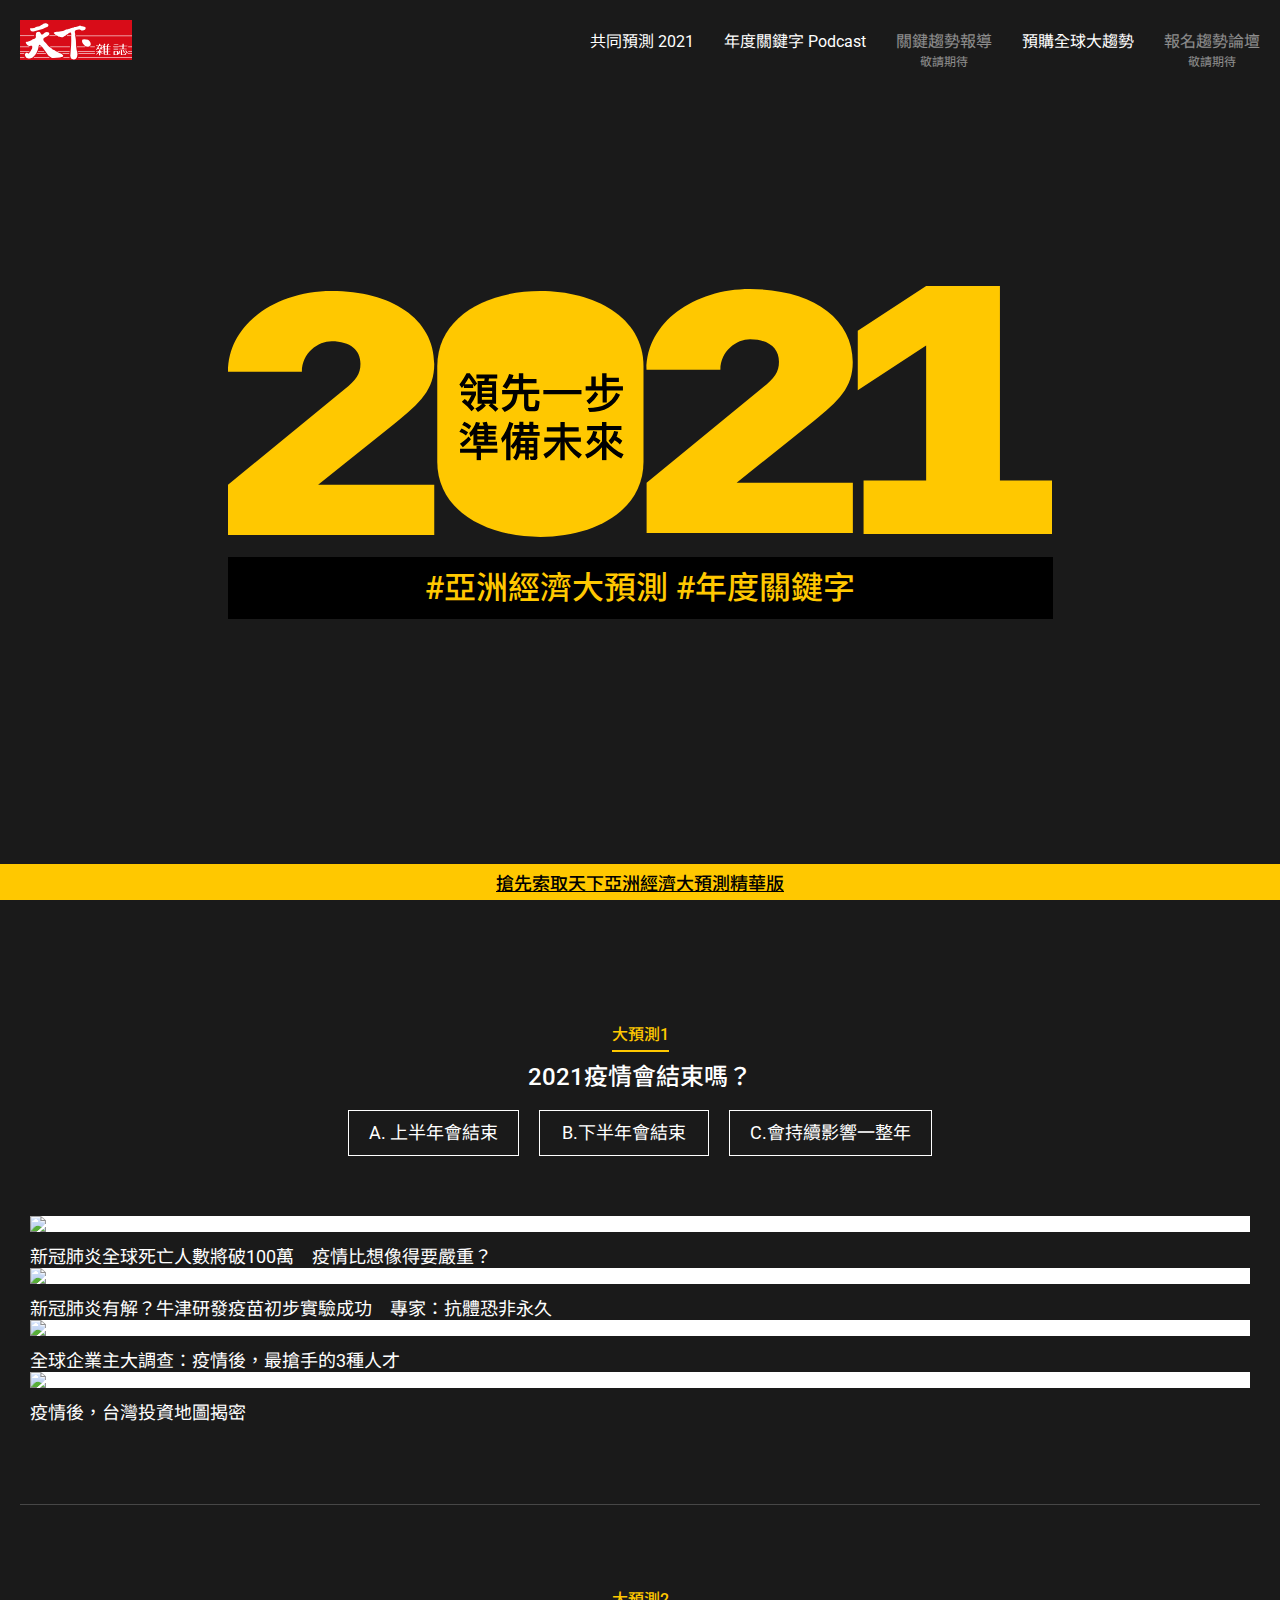
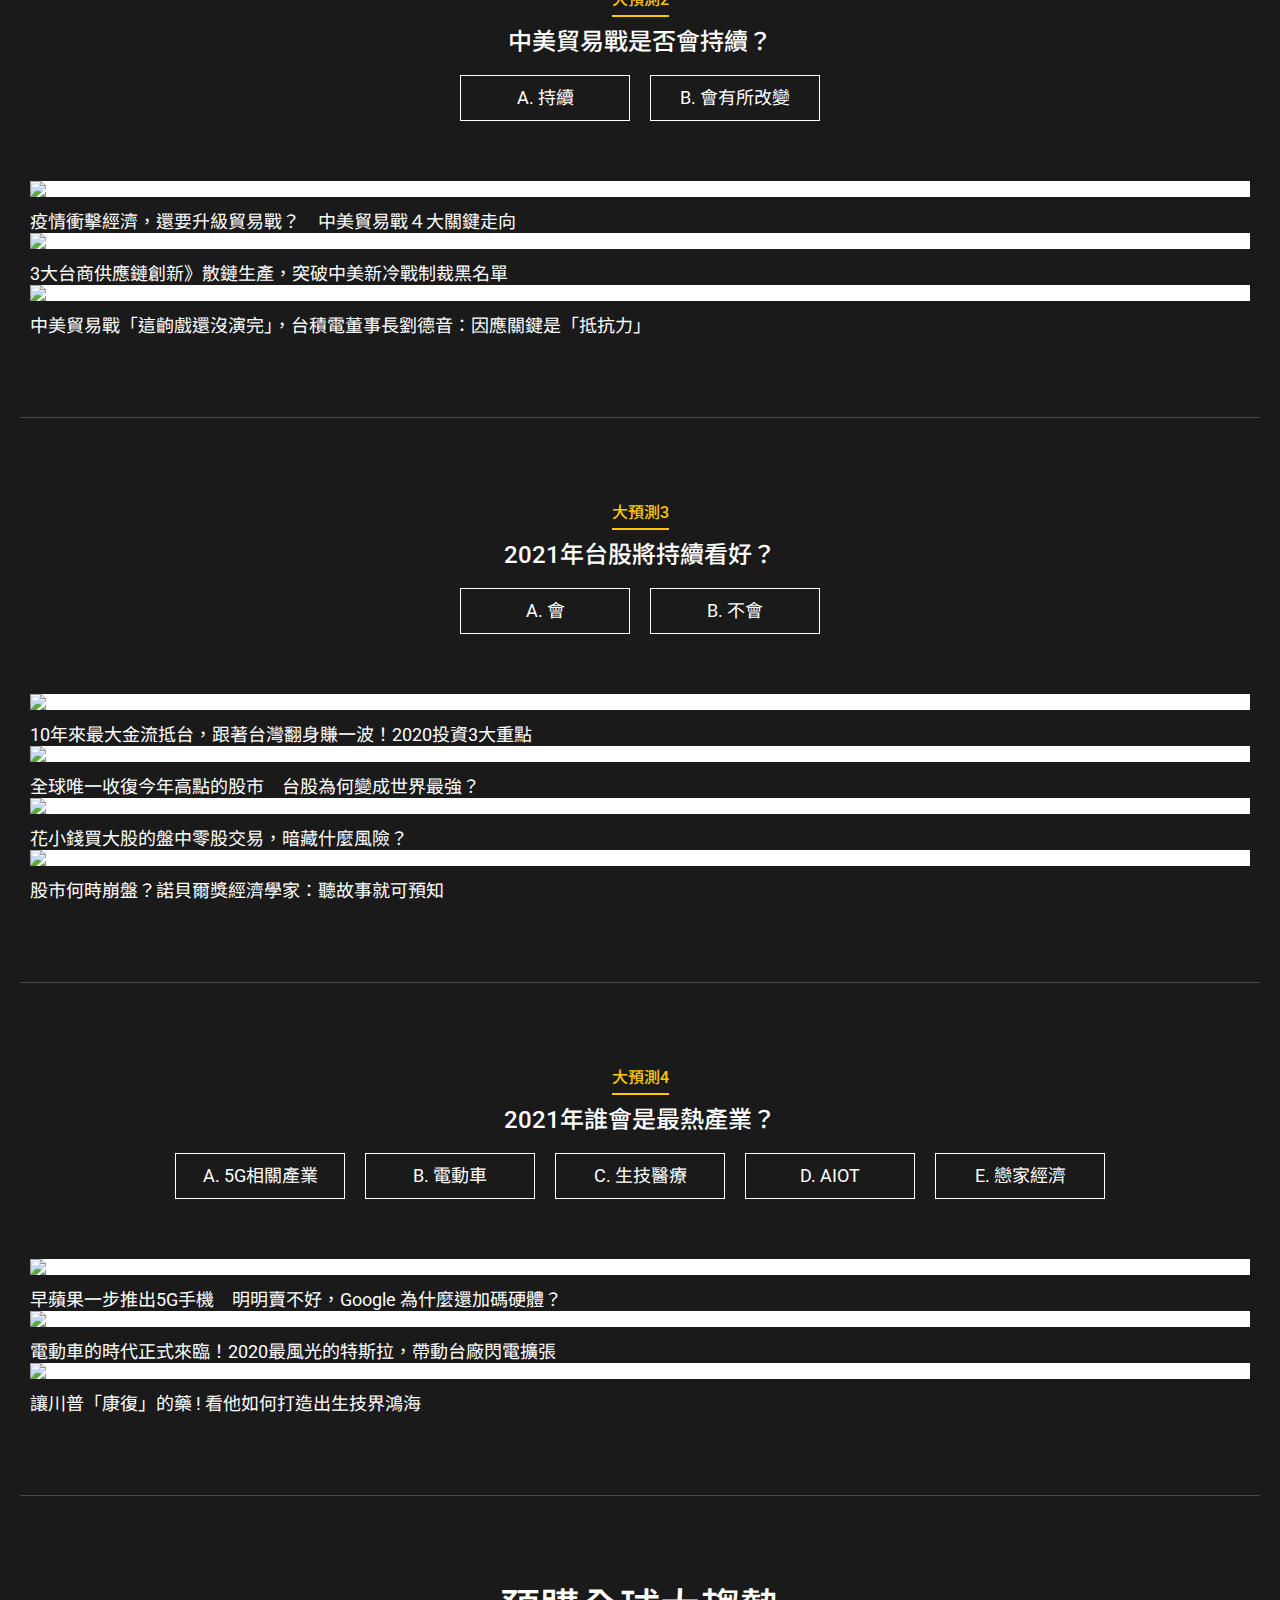
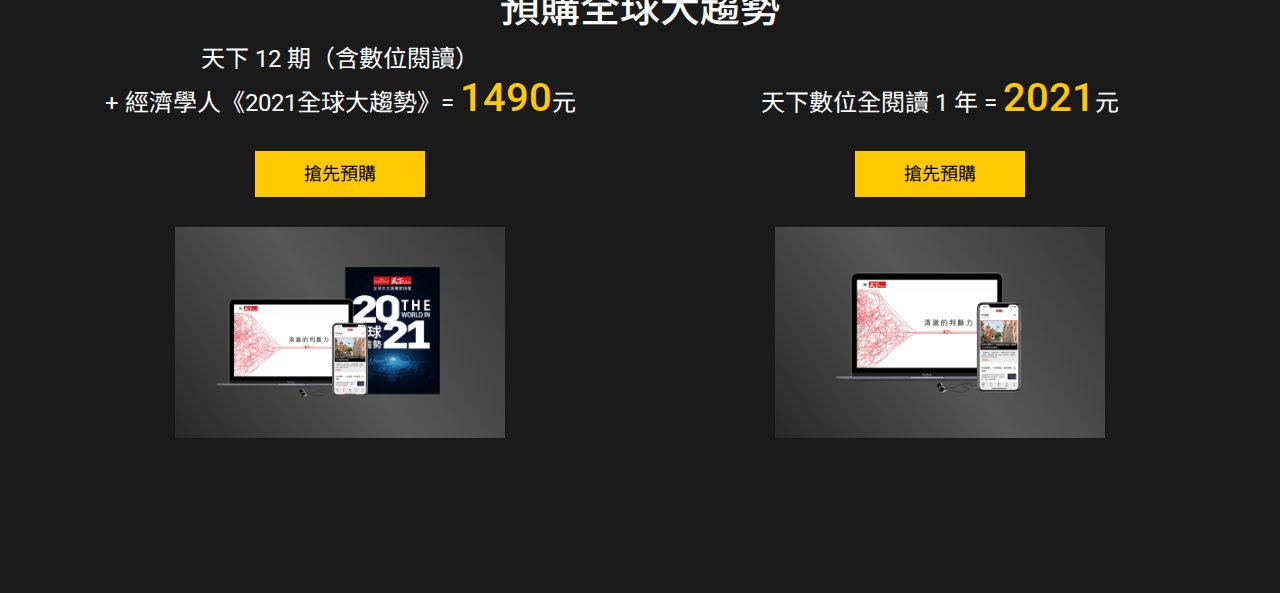
==== commit a1aa5083: "永續佈局" ====
--- a/index.html
+++ b/index.html
@@ -153,6 +153,10 @@
                 <a href="https://www.cw.com.tw/article/5102456" target="_blank" class="card">
                     <img src="https://storage.googleapis.com/www-cw-com-tw/article/202007/article-5f0f6792d303f.jpg" alt="花小錢買大股的盤中零股交易，暗藏什麼風險？">
                     <div class="h5 mt10 mb0">花小錢買大股的盤中零股交易，暗藏什麼風險？</div>
+                </a>
+                <a href="https://www.cw.com.tw/article/5102383" target="_blank" class="card">
+                    <img src="https://storage.googleapis.com/www-cw-com-tw/article/202010/article-5f8e5490e92a4.jpg" alt="股市何時崩盤？諾貝爾獎經濟學家：聽故事就可預知">
+                    <div class="h5 mt10 mb0">股市何時崩盤？諾貝爾獎經濟學家：聽故事就可預知</div>
                 </a>
             </div>
         </div>
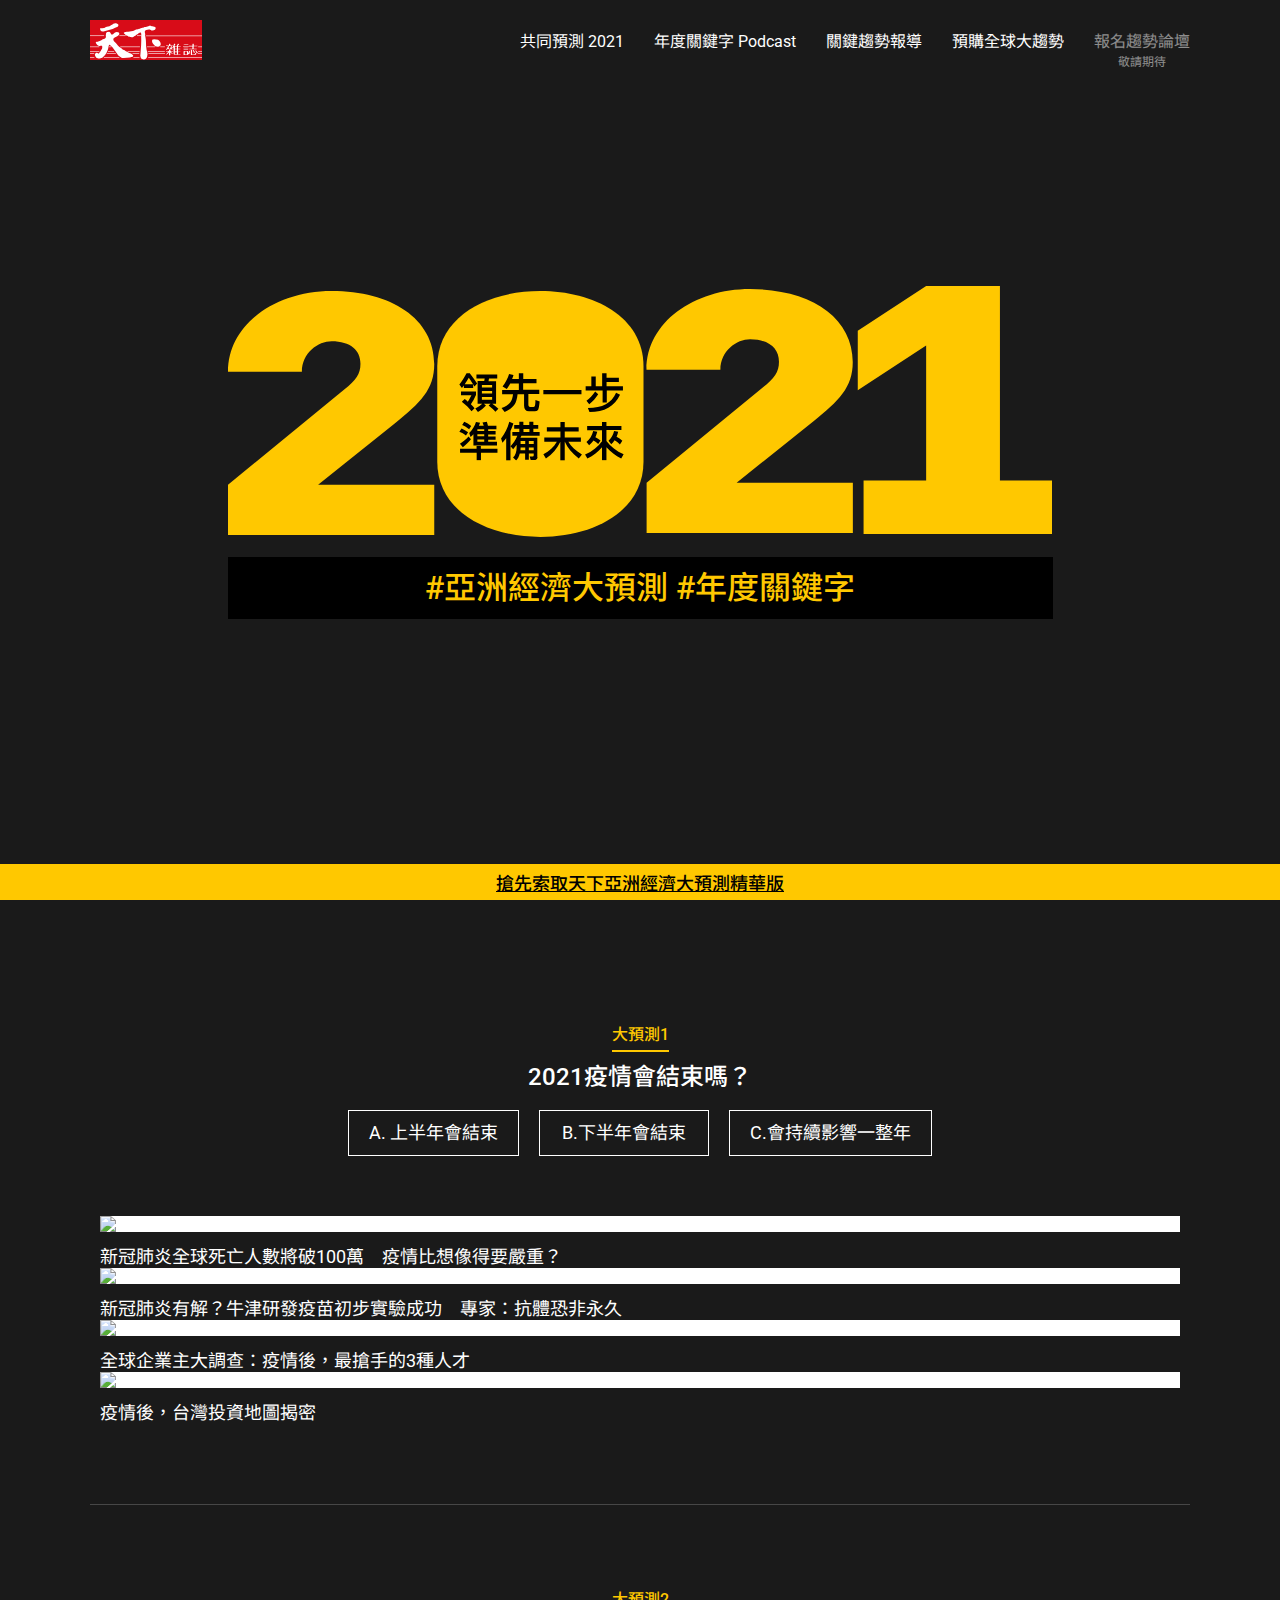
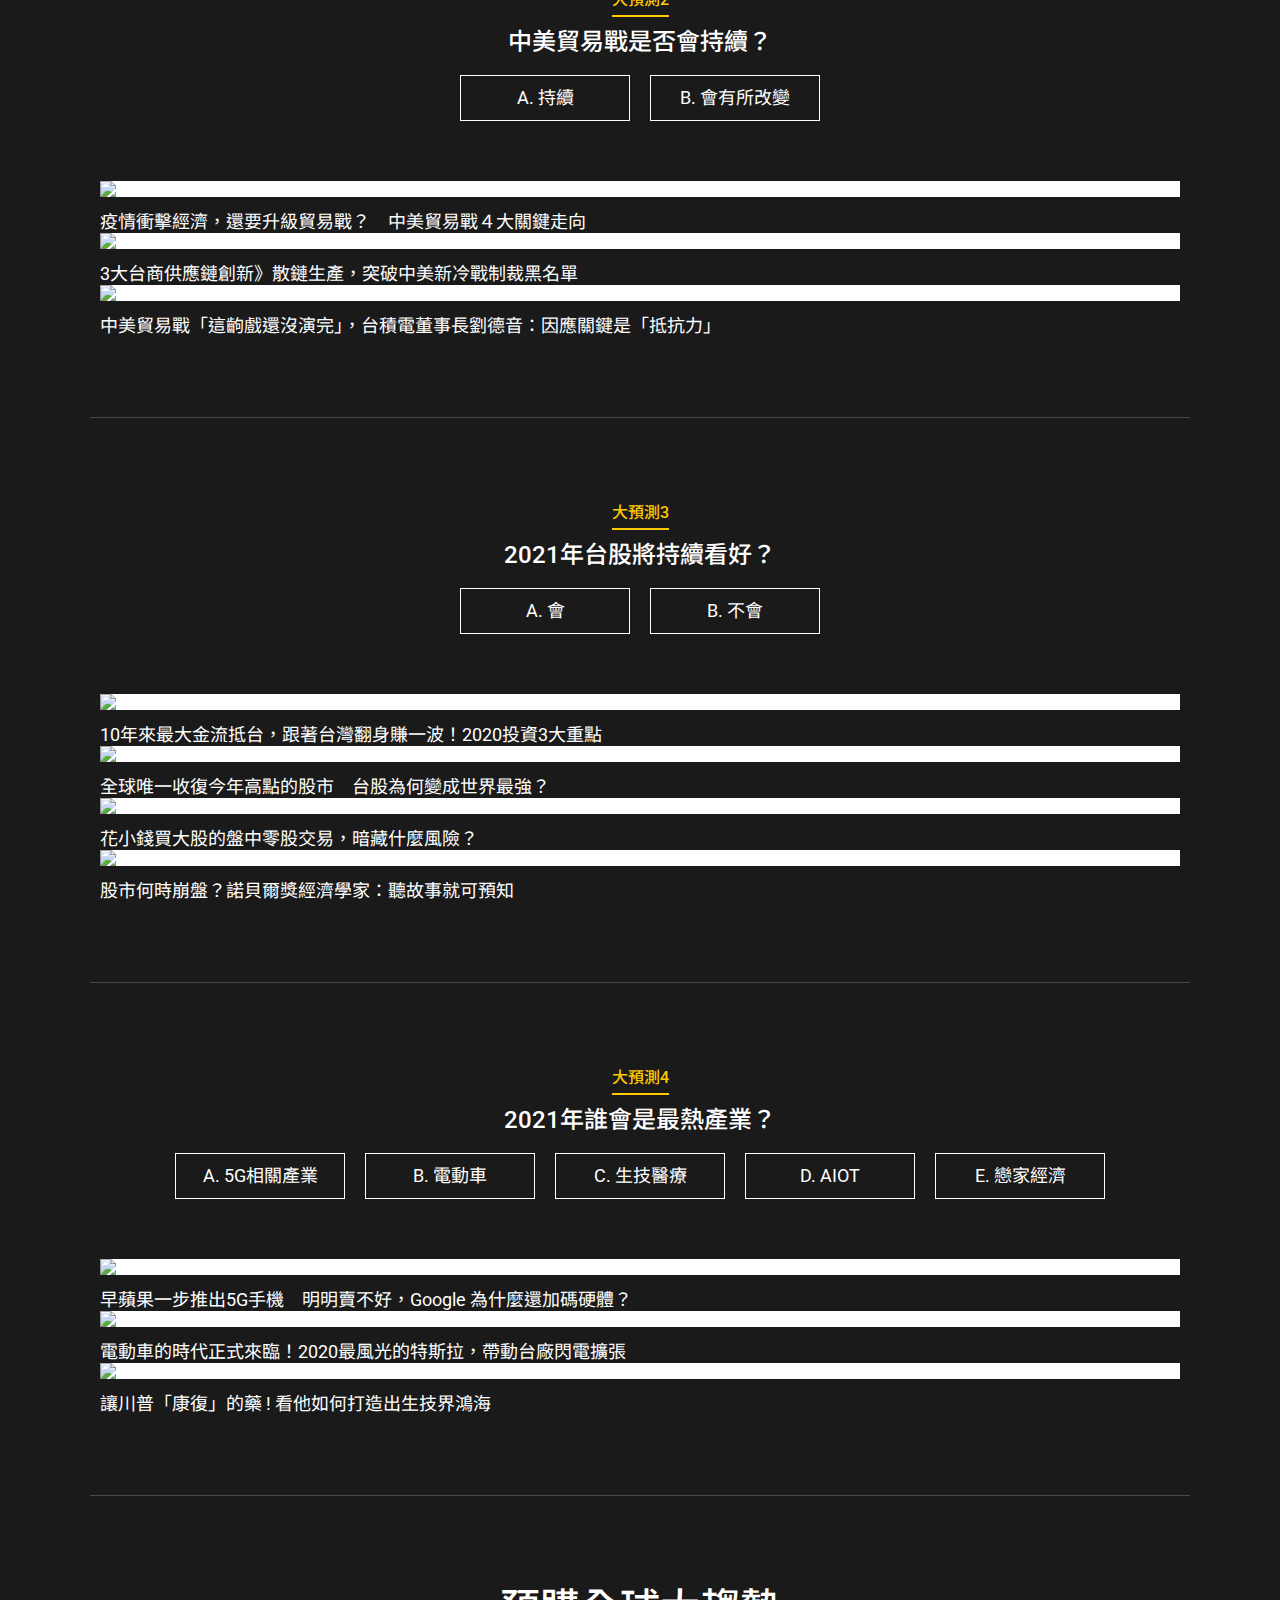
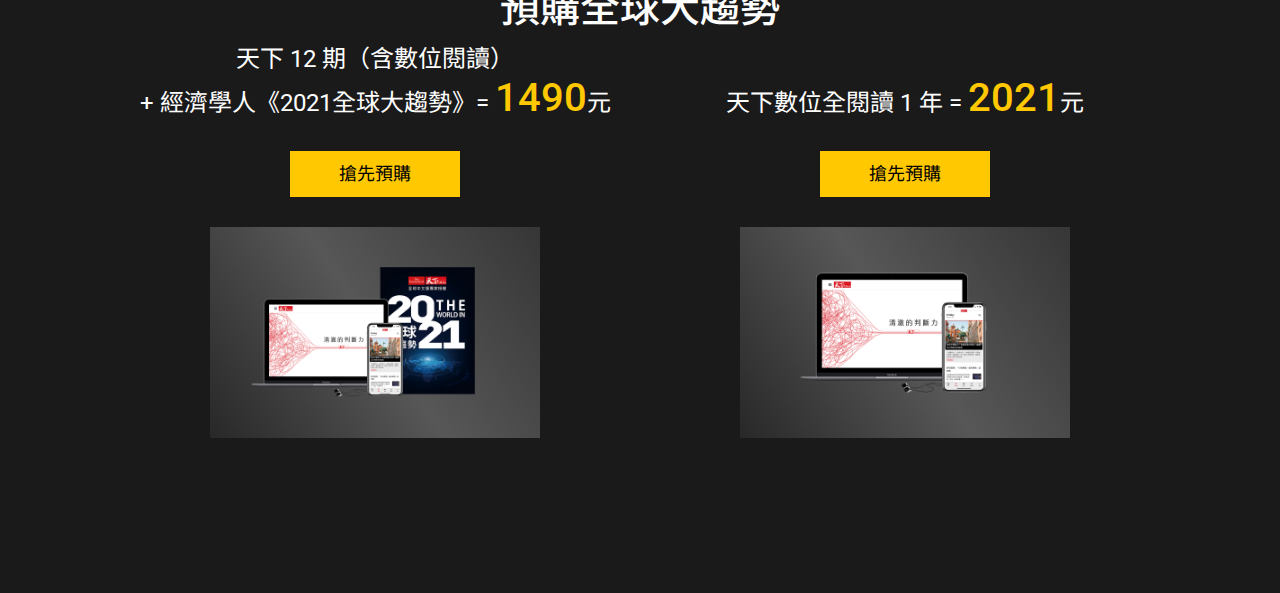
==== commit dfbf4209: "關鍵趨勢報導" ====
--- a/index.html
+++ b/index.html
@@ -29,12 +29,12 @@
                 <span></span>
                 <span></span>
             </div>
-            <a href="#!" class="logo"><img src="assets/images/logo.svg" alt="天下雜誌"></a>
+            <a href="https://www.cw.com.tw/" target="_blank" class="logo"><img src="assets/images/logo.svg" alt="天下雜誌"></a>
             <nav>
                 <ul>
                     <li><a class="smooth-scroll" href="index.html#question">共同預測 2021</a></li>
                     <li><a href="keyword.html">年度關鍵字 Podcast</a></li>
-                    <li><a class="tbc" href="#!">關鍵趨勢報導</a></li>
+                    <li><a href="article.html">關鍵趨勢報導</a></li>
                     <li><a class="smooth-scroll" href="index.html#register">預購全球大趨勢</a></li>
                     <li><a class="tbc" href="#!">報名趨勢論壇</a></li>
                 </ul>
@@ -66,7 +66,7 @@
                 <button class="btn btn--outlined h5" id="opt11"><span>A. 川普</span><span class="percentage"></span><span class="percentage-bar"></span></button>
                 <button class="btn btn--outlined h5" id="opt12"><span>B. 拜登</span><span class="percentage"></span><span class="percentage-bar"></span></button>
             </div>
-            <div class="card-group mt60">
+            <div class="card-group card-group-slide mt60">
                 <a href="https://web.cw.com.tw/us-2020/black-lives-matter/" target="_blank" class="card">
                     <img src="https://storage.googleapis.com/www-cw-com-tw/block-item/202010/block-item-5f8fa7234b2d1.jpg" alt="美國大選專題（即時更新）">
                     <div class="h5 mt10 mb0">美國大選專題（即時更新）</div>
@@ -93,7 +93,7 @@
                 <button class="btn btn--outlined h5" id="opt22"><span>B.下半年會結束</span><span class="percentage"></span><span class="percentage-bar"></span></button>
                 <button class="btn btn--outlined h5" id="opt23"><span>C.會持續影響一整年</span><span class="percentage"></span><span class="percentage-bar"></span></button>
             </div>
-            <div class="card-group mt60">
+            <div class="card-group card-group-slide mt60">
                 <a href="https://www.cw.com.tw/article/5102113" target="_blank" class="card">
                     <img src="https://storage.googleapis.com/www-cw-com-tw/article/202009/article-5f70956512a8f.jpg" alt="新冠肺炎全球死亡人數將破100萬　疫情比想像得要嚴重？">
                     <div class="h5 mt10 mb0">新冠肺炎全球死亡人數將破100萬　疫情比想像得要嚴重？</div>
@@ -119,7 +119,7 @@
                 <button class="btn btn--outlined h5" id="opt31"><span>A. 持續</span><span class="percentage"></span><span class="percentage-bar"></span></button>
                 <button class="btn btn--outlined h5" id="opt32"><span>B. 會有所改變</span><span class="percentage"></span><span class="percentage-bar"></span></button>
             </div>
-            <div class="card-group mt60">
+            <div class="card-group card-group-slide mt60">
                 <a href="https://www.cw.com.tw/article/5100288" target="_blank" class="card">
                     <img src="https://storage.googleapis.com/www-cw-com-tw/article/202005/article-5ec20a8714a70.jpg" alt="疫情衝擊經濟，還要升級貿易戰？　中美貿易戰４大關鍵走向">
                     <div class="h5 mt10 mb0">疫情衝擊經濟，還要升級貿易戰？　中美貿易戰４大關鍵走向</div>
@@ -141,7 +141,7 @@
                 <button class="btn btn--outlined h5" id="opt41"><span>A. 會</span><span class="percentage"></span><span class="percentage-bar"></span></button>
                 <button class="btn btn--outlined h5" id="opt42"><span>B. 不會</span><span class="percentage"></span><span class="percentage-bar"></span></button>
             </div>
-            <div class="card-group mt60">
+            <div class="card-group card-group-slide mt60">
                 <a href="https://www.cw.com.tw/article/5102216" target="_blank" class="card">
                     <img src="https://storage.googleapis.com/www-cw-com-tw/article/202010/article-5f7c22ff11058.jpg" alt="10年來最大金流抵台，跟著台灣翻身賺一波！2020投資3大重點">
                     <div class="h5 mt10 mb0">10年來最大金流抵台，跟著台灣翻身賺一波！2020投資3大重點</div>
@@ -170,7 +170,7 @@
                 <button class="btn btn--outlined h5" id="opt54"><span>D. AIOT</span><span class="percentage"></span><span class="percentage-bar"></span></button>
                 <button class="btn btn--outlined h5" id="opt55"><span>E. 戀家經濟</span><span class="percentage"></span><span class="percentage-bar"></span></button>
             </div>
-            <div class="card-group mt60">
+            <div class="card-group card-group-slide mt60">
                 <a href="https://www.cw.com.tw/article/5102188" target="_blank" class="card">
                     <img src="https://storage.googleapis.com/www-cw-com-tw/article/202010/article-5f782f11739e6.png" alt="早蘋果一步推出5G手機　明明賣不好，Google 為什麼還加碼硬體？">
                     <div class="h5 mt10 mb0">早蘋果一步推出5G手機　明明賣不好，Google 為什麼還加碼硬體？</div>
--- a/assets/css/style.css
+++ b/assets/css/style.css
@@ -1,2 +1,2 @@
-﻿/*! normalize.css v3.0.0 | HTML5 Display Definitions | MIT License | git.io/normalize */@import url("https://fonts.googleapis.com/css2?family=Noto+Sans+TC:wght@100;300;400;500;700&display=swap");@import url("https://fonts.googleapis.com/css2?family=Roboto:wght@100;300;400;500;700&display=swap");@import url("https://fonts.googleapis.com/css2?family=Noto+Serif+TC:wght@300;400;500;600;700;900&display=swap");@import url("https://fonts.googleapis.com/css2?family=Playfair+Display:wght@400;500;600;700&display=swap");article,aside,details,figcaption,figure,footer,header,hgroup,main,nav,section,summary{display:block}audio,canvas,progress,video{display:inline-block;vertical-align:baseline}audio:not([controls]){display:none;height:0}[hidden],template{display:none}/*! normalize.css v3.0.0 | Base | MIT License | git.io/normalize */html{font-family:sans-serif;-webkit-text-size-adjust:100%;-ms-text-size-adjust:100%}body{margin:0}/*! normalize.css v3.0.0 | Links | MIT License | git.io/normalize */a{background:transparent}a:active,a:hover{outline:0}/*! normalize.css v3.0.0 | Embedded Content | MIT License | git.io/normalize */img{border:0}svg:not(:root){overflow:hidden}/*! normalize.css v3.0.0 | Figures | MIT License | git.io/normalize */figure{margin:1em 40px}hr{-moz-box-sizing:content-box;box-sizing:content-box;height:0}pre{overflow:auto}code,kbd,pre,samp{font-family:monospace, monospace;font-size:1em}/*! normalize.css v3.0.0 | Forms | MIT License | git.io/normalize */button,input,optgroup,select,textarea{color:inherit;font:inherit;margin:0}button{overflow:visible}button,select{text-transform:none}button,html input[type="button"],input[type="reset"],input[type="submit"]{-webkit-appearance:button;cursor:pointer}button[disabled],html input[disabled]{cursor:default}button::-moz-focus-inner,input::-moz-focus-inner{border:0;padding:0}input{line-height:normal}input[type="checkbox"],input[type="radio"]{box-sizing:border-box;padding:0}input[type="number"]::-webkit-inner-spin-button,input[type="number"]::-webkit-outer-spin-button{height:auto}input[type="search"]{-webkit-appearance:textfield;-moz-box-sizing:content-box;-webkit-box-sizing:content-box;box-sizing:content-box}input[type="search"]::-webkit-search-cancel-button,input[type="search"]::-webkit-search-decoration{-webkit-appearance:none}fieldset{border:1px solid #c0c0c0;margin:0 2px;padding:0.35em 0.625em 0.75em}legend{border:0;padding:0}textarea{overflow:auto}optgroup{font-weight:bold}/*! normalize.css v3.0.0 | Tables | MIT License | git.io/normalize */table{border-collapse:collapse;border-spacing:0}td,th{padding:0}ul,ol{padding-left:1.15em}.font-weight-500{font-weight:500}.font-weight-700{font-weight:700}.font-weight-900{font-weight:900}html{min-height:100%;height:100%;font-family:-apple-system, BlinkMacSystemFont, San Francisco, Roboto, Segoe UI, Helvetica Neue, sans-serif;font-size:62.5%;-webkit-font-smoothing:antialiased;-moz-osx-font-smoothing:grayscale;text-size-adjust:100%;text-rendering:optimizeLegibility}button,input,optgroup,select,textarea{font-family:inherit}.sr-only{position:absolute !important;padding:0 !important;margin:0 !important;width:0 !important;height:0 !important;font-size:0 !important}*,*::before,*::after{-moz-box-sizing:border-box;-webkit-box-sizing:border-box;box-sizing:border-box}body{position:relative;min-height:100%;height:100%;background-color:#1a1a1a}@media (min-width: 1024px){body{font-family:'Roboto', 'Noto Sans TC', '思源黑體 TC', '思源黑體 TW', '思源黑體', '微軟正黑體', '繁黑體', 'Microsoft JhengHei', 'Lato', 'Arial', 'Segoe UI Emoji', 'Segoe UI Symbol', '新細明體', sans-serif;font-display:swap}}.serif{font-family:'Playfair Display', 'Noto Serif TC', '思源宋體 TC', '思源宋體 TW', '思源宋體', serif}a,button.btn{text-decoration:none}@media (min-width: 1024px){a,button.btn{-moz-transition:color .2s,border .2s,background .2s;-o-transition:color .2s,border .2s,background .2s;-webkit-transition:color .2s,border .2s,background .2s;transition:color .2s,border .2s,background .2s}}img{display:block}.clearfix,.clearfix::before,.clearfix::after{display:table;clear:both}.text-center{text-align:center}.m0{margin:0px !important}.ml0,.mx0{margin-left:0px !important}.mr0,.mx0{margin-right:0px !important}.mt0,.my0{margin-top:0px !important}.mb0,.my0{margin-bottom:0px !important}.m5{margin:5px !important}.ml5,.mx5{margin-left:5px !important}.mr5,.mx5{margin-right:5px !important}.mt5,.my5{margin-top:5px !important}.mb5,.my5{margin-bottom:5px !important}.m10{margin:10px !important}.ml10,.mx10{margin-left:10px !important}.mr10,.mx10{margin-right:10px !important}.mt10,.my10{margin-top:10px !important}.mb10,.my10{margin-bottom:10px !important}.m20{margin:20px !important}.ml20,.mx20{margin-left:20px !important}.mr20,.mx20{margin-right:20px !important}.mt20,.my20{margin-top:20px !important}.mb20,.my20{margin-bottom:20px !important}.m30{margin:30px !important}.ml30,.mx30{margin-left:30px !important}.mr30,.mx30{margin-right:30px !important}.mt30,.my30{margin-top:30px !important}.mb30,.my30{margin-bottom:30px !important}.m40{margin:40px !important}.ml40,.mx40{margin-left:40px !important}.mr40,.mx40{margin-right:40px !important}.mt40,.my40{margin-top:40px !important}.mb40,.my40{margin-bottom:40px !important}.m50{margin:50px !important}.ml50,.mx50{margin-left:50px !important}.mr50,.mx50{margin-right:50px !important}.mt50,.my50{margin-top:50px !important}.mb50,.my50{margin-bottom:50px !important}.m60{margin:60px !important}.ml60,.mx60{margin-left:60px !important}.mr60,.mx60{margin-right:60px !important}.mt60,.my60{margin-top:60px !important}.mb60,.my60{margin-bottom:60px !important}.p0{padding:0px !important}.pl0,.px0{padding-left:0px !important}.pr0,.px0{padding-right:0px !important}.pt0,.py0{padding-top:0px !important}.pb0,.py0{padding-bottom:0px !important}.p5{padding:5px !important}.pl5,.px5{padding-left:5px !important}.pr5,.px5{padding-right:5px !important}.pt5,.py5{padding-top:5px !important}.pb5,.py5{padding-bottom:5px !important}.p10{padding:10px !important}.pl10,.px10{padding-left:10px !important}.pr10,.px10{padding-right:10px !important}.pt10,.py10{padding-top:10px !important}.pb10,.py10{padding-bottom:10px !important}.p20{padding:20px !important}.pl20,.px20{padding-left:20px !important}.pr20,.px20{padding-right:20px !important}.pt20,.py20{padding-top:20px !important}.pb20,.py20{padding-bottom:20px !important}.p30{padding:30px !important}.pl30,.px30{padding-left:30px !important}.pr30,.px30{padding-right:30px !important}.pt30,.py30{padding-top:30px !important}.pb30,.py30{padding-bottom:30px !important}.p40{padding:40px !important}.pl40,.px40{padding-left:40px !important}.pr40,.px40{padding-right:40px !important}.pt40,.py40{padding-top:40px !important}.pb40,.py40{padding-bottom:40px !important}.p50{padding:50px !important}.pl50,.px50{padding-left:50px !important}.pr50,.px50{padding-right:50px !important}.pt50,.py50{padding-top:50px !important}.pb50,.py50{padding-bottom:50px !important}.p60{padding:60px !important}.pl60,.px60{padding-left:60px !important}.pr60,.px60{padding-right:60px !important}.pt60,.py60{padding-top:60px !important}.pb60,.py60{padding-bottom:60px !important}@media (min-width: 1024px){.m-d-0{margin:0px !important}.ml-d-0,.mx-d-0{margin-left:0px !important}.mr-d-0,.mx-d-0{margin-right:0px !important}.mt-d-0,.my-d-0{margin-top:0px !important}.mb-d-0,.my-d-0{margin-bottom:0px !important}.p-d-0{padding:0px !important}.pl-d-0,.px-d-0{padding-left:0px !important}.pr-d-0,.px-d-0{padding-right:0px !important}.pt-d-0,.py-d-0{padding-top:0px !important}.pb-d-0,.py-d-0{padding-bottom:0px !important}.m-d-5{margin:5px !important}.ml-d-5,.mx-d-5{margin-left:5px !important}.mr-d-5,.mx-d-5{margin-right:5px !important}.mt-d-5,.my-d-5{margin-top:5px !important}.mb-d-5,.my-d-5{margin-bottom:5px !important}.p-d-5{padding:5px !important}.pl-d-5,.px-d-5{padding-left:5px !important}.pr-d-5,.px-d-5{padding-right:5px !important}.pt-d-5,.py-d-5{padding-top:5px !important}.pb-d-5,.py-d-5{padding-bottom:5px !important}.m-d-10{margin:10px !important}.ml-d-10,.mx-d-10{margin-left:10px !important}.mr-d-10,.mx-d-10{margin-right:10px !important}.mt-d-10,.my-d-10{margin-top:10px !important}.mb-d-10,.my-d-10{margin-bottom:10px !important}.p-d-10{padding:10px !important}.pl-d-10,.px-d-10{padding-left:10px !important}.pr-d-10,.px-d-10{padding-right:10px !important}.pt-d-10,.py-d-10{padding-top:10px !important}.pb-d-10,.py-d-10{padding-bottom:10px !important}.m-d-20{margin:20px !important}.ml-d-20,.mx-d-20{margin-left:20px !important}.mr-d-20,.mx-d-20{margin-right:20px !important}.mt-d-20,.my-d-20{margin-top:20px !important}.mb-d-20,.my-d-20{margin-bottom:20px !important}.p-d-20{padding:20px !important}.pl-d-20,.px-d-20{padding-left:20px !important}.pr-d-20,.px-d-20{padding-right:20px !important}.pt-d-20,.py-d-20{padding-top:20px !important}.pb-d-20,.py-d-20{padding-bottom:20px !important}.m-d-30{margin:30px !important}.ml-d-30,.mx-d-30{margin-left:30px !important}.mr-d-30,.mx-d-30{margin-right:30px !important}.mt-d-30,.my-d-30{margin-top:30px !important}.mb-d-30,.my-d-30{margin-bottom:30px !important}.p-d-30{padding:30px !important}.pl-d-30,.px-d-30{padding-left:30px !important}.pr-d-30,.px-d-30{padding-right:30px !important}.pt-d-30,.py-d-30{padding-top:30px !important}.pb-d-30,.py-d-30{padding-bottom:30px !important}.m-d-40{margin:40px !important}.ml-d-40,.mx-d-40{margin-left:40px !important}.mr-d-40,.mx-d-40{margin-right:40px !important}.mt-d-40,.my-d-40{margin-top:40px !important}.mb-d-40,.my-d-40{margin-bottom:40px !important}.p-d-40{padding:40px !important}.pl-d-40,.px-d-40{padding-left:40px !important}.pr-d-40,.px-d-40{padding-right:40px !important}.pt-d-40,.py-d-40{padding-top:40px !important}.pb-d-40,.py-d-40{padding-bottom:40px !important}.m-d-50{margin:50px !important}.ml-d-50,.mx-d-50{margin-left:50px !important}.mr-d-50,.mx-d-50{margin-right:50px !important}.mt-d-50,.my-d-50{margin-top:50px !important}.mb-d-50,.my-d-50{margin-bottom:50px !important}.p-d-50{padding:50px !important}.pl-d-50,.px-d-50{padding-left:50px !important}.pr-d-50,.px-d-50{padding-right:50px !important}.pt-d-50,.py-d-50{padding-top:50px !important}.pb-d-50,.py-d-50{padding-bottom:50px !important}.m-d-60{margin:60px !important}.ml-d-60,.mx-d-60{margin-left:60px !important}.mr-d-60,.mx-d-60{margin-right:60px !important}.mt-d-60,.my-d-60{margin-top:60px !important}.mb-d-60,.my-d-60{margin-bottom:60px !important}.p-d-60{padding:60px !important}.pl-d-60,.px-d-60{padding-left:60px !important}.pr-d-60,.px-d-60{padding-right:60px !important}.pt-d-60,.py-d-60{padding-top:60px !important}.pb-d-60,.py-d-60{padding-bottom:60px !important}}@media (max-width: 1023px){.m-m-0{margin:0px !important}.ml-m-0,.mx-m-0{margin-left:0px !important}.mr-m-0,.mx-m-0{margin-right:0px !important}.mt-m-0,.my-m-0{margin-top:0px !important}.mb-m-0,.my-m-0{margin-bottom:0px !important}.p-m-0{padding:0px !important}.pl-m-0,.px-m-0{padding-left:0px !important}.pr-m-0,.px-m-0{padding-right:0px !important}.pt-m-0,.py-m-0{padding-top:0px !important}.pb-m-0,.py-m-0{padding-bottom:0px !important}.m-m-5{margin:5px !important}.ml-m-5,.mx-m-5{margin-left:5px !important}.mr-m-5,.mx-m-5{margin-right:5px !important}.mt-m-5,.my-m-5{margin-top:5px !important}.mb-m-5,.my-m-5{margin-bottom:5px !important}.p-m-5{padding:5px !important}.pl-m-5,.px-m-5{padding-left:5px !important}.pr-m-5,.px-m-5{padding-right:5px !important}.pt-m-5,.py-m-5{padding-top:5px !important}.pb-m-5,.py-m-5{padding-bottom:5px !important}.m-m-10{margin:10px !important}.ml-m-10,.mx-m-10{margin-left:10px !important}.mr-m-10,.mx-m-10{margin-right:10px !important}.mt-m-10,.my-m-10{margin-top:10px !important}.mb-m-10,.my-m-10{margin-bottom:10px !important}.p-m-10{padding:10px !important}.pl-m-10,.px-m-10{padding-left:10px !important}.pr-m-10,.px-m-10{padding-right:10px !important}.pt-m-10,.py-m-10{padding-top:10px !important}.pb-m-10,.py-m-10{padding-bottom:10px !important}.m-m-20{margin:20px !important}.ml-m-20,.mx-m-20{margin-left:20px !important}.mr-m-20,.mx-m-20{margin-right:20px !important}.mt-m-20,.my-m-20{margin-top:20px !important}.mb-m-20,.my-m-20{margin-bottom:20px !important}.p-m-20{padding:20px !important}.pl-m-20,.px-m-20{padding-left:20px !important}.pr-m-20,.px-m-20{padding-right:20px !important}.pt-m-20,.py-m-20{padding-top:20px !important}.pb-m-20,.py-m-20{padding-bottom:20px !important}.m-m-30{margin:30px !important}.ml-m-30,.mx-m-30{margin-left:30px !important}.mr-m-30,.mx-m-30{margin-right:30px !important}.mt-m-30,.my-m-30{margin-top:30px !important}.mb-m-30,.my-m-30{margin-bottom:30px !important}.p-m-30{padding:30px !important}.pl-m-30,.px-m-30{padding-left:30px !important}.pr-m-30,.px-m-30{padding-right:30px !important}.pt-m-30,.py-m-30{padding-top:30px !important}.pb-m-30,.py-m-30{padding-bottom:30px !important}.m-m-40{margin:40px !important}.ml-m-40,.mx-m-40{margin-left:40px !important}.mr-m-40,.mx-m-40{margin-right:40px !important}.mt-m-40,.my-m-40{margin-top:40px !important}.mb-m-40,.my-m-40{margin-bottom:40px !important}.p-m-40{padding:40px !important}.pl-m-40,.px-m-40{padding-left:40px !important}.pr-m-40,.px-m-40{padding-right:40px !important}.pt-m-40,.py-m-40{padding-top:40px !important}.pb-m-40,.py-m-40{padding-bottom:40px !important}.m-m-50{margin:50px !important}.ml-m-50,.mx-m-50{margin-left:50px !important}.mr-m-50,.mx-m-50{margin-right:50px !important}.mt-m-50,.my-m-50{margin-top:50px !important}.mb-m-50,.my-m-50{margin-bottom:50px !important}.p-m-50{padding:50px !important}.pl-m-50,.px-m-50{padding-left:50px !important}.pr-m-50,.px-m-50{padding-right:50px !important}.pt-m-50,.py-m-50{padding-top:50px !important}.pb-m-50,.py-m-50{padding-bottom:50px !important}.m-m-60{margin:60px !important}.ml-m-60,.mx-m-60{margin-left:60px !important}.mr-m-60,.mx-m-60{margin-right:60px !important}.mt-m-60,.my-m-60{margin-top:60px !important}.mb-m-60,.my-m-60{margin-bottom:60px !important}.p-m-60{padding:60px !important}.pl-m-60,.px-m-60{padding-left:60px !important}.pr-m-60,.px-m-60{padding-right:60px !important}.pt-m-60,.py-m-60{padding-top:60px !important}.pb-m-60,.py-m-60{padding-bottom:60px !important}}h1,.h1{font-size:4.4rem}h2,.h2{font-size:4rem}h3,.h3{font-size:3.2rem}h4,.h4{font-size:2.4rem}h5,.h5{font-size:1.8rem}h6,.h6{font-size:1.6rem}h1,.h1,h2,.h2,h3,.h3,h4,.h4,h5,.h5,h6,.h6{margin-top:1em;margin-bottom:1em}h1,h2,h3,h4,h5,h6{font-weight:600}@media (min-width: 768px){h1,h2,h3,h4,h5,h6{font-weight:500}}.container{width:calc(100% - 30px);margin-left:auto;margin-right:auto}@media (min-width: 375px){.container{width:calc(100% - 40px)}}@media (min-width: 1280px){.container{max-width:1240px}}.container.container-mb-fluid{width:100%;padding-left:15px;padding-right:15px}@media (min-width: 375px){.container.container-mb-fluid{padding-left:20px;padding-right:20px}}@media (min-width: 1280px){.container.container-mb-fluid{max-width:1240px}}.container-fluid{width:100%;padding-left:15px;padding-right:15px;margin-left:auto;margin-right:auto}@media (min-width: 375px){.container-fluid{padding-left:20px;padding-right:20px}}header{top:0;left:0;right:0;padding-top:20px;padding-bottom:20px;z-index:5}header.scroll{background-color:#000}header .container{position:relative;display:flex;align-items:center}@media (min-width: 970px){header .container{justify-content:space-between}}header a{display:block}header a.logo img{width:auto;height:30px}@media (min-width: 375px){header a.logo img{height:35px}}@media (min-width: 1024px){header a.logo img{height:40px}}.hamburger{position:relative;display:flex;justify-content:center;flex-direction:column;margin-right:20px;width:25px;height:25px;cursor:pointer;z-index:2}@media (min-width: 970px){.hamburger{display:none}}.hamburger span{display:block;position:relative;width:100%;height:2px;background-color:#fff;filter:progid:DXImageTransform.Microsoft.Alpha(enabled=false);opacity:1;-moz-transform:rotate(0deg);-ms-transform:rotate(0deg);-webkit-transform:rotate(0deg);transform:rotate(0deg);-moz-transition:linear .25s;-o-transition:linear .25s;-webkit-transition:linear .25s;transition:linear .25s}.hamburger span+span{margin-top:5px}.hamburger.active span:nth-child(1){top:6px;-moz-transform:rotate(45deg);-ms-transform:rotate(45deg);-webkit-transform:rotate(45deg);transform:rotate(45deg)}.hamburger.active span:nth-child(2){filter:progid:DXImageTransform.Microsoft.Alpha(Opacity=0);opacity:0}.hamburger.active span:nth-child(3){top:-8px;-moz-transform:rotate(-45deg);-ms-transform:rotate(-45deg);-webkit-transform:rotate(-45deg);transform:rotate(-45deg)}@media (max-width: 969px){nav{position:fixed;top:0;left:0;bottom:0;min-width:200px;padding-top:75px;background-color:#000;-moz-transform:translateX(-100%);-ms-transform:translateX(-100%);-webkit-transform:translateX(-100%);transform:translateX(-100%);-moz-transition:-moz-transform .3s;-o-transition:-o-transform .3s;-webkit-transition:-webkit-transform .3s;transition:transform .3s;z-index:1}}nav.active{-moz-transform:translateX(0%);-ms-transform:translateX(0%);-webkit-transform:translateX(0%);transform:translateX(0%)}nav ul{margin:0;padding:0;list-style:none;font-size:0}@media (min-width: 970px){nav ul li{display:inline-block;margin-left:2rem;vertical-align:middle}}@media (min-width: 1024px){nav ul li{margin-left:3rem}}@media (max-width: 969px){nav ul li{display:block;padding:5px 20px}}nav ul li a{position:relative;color:#fff;font-size:1.6rem}@media (max-width: 969px){nav ul li a{padding:15px 0}}nav ul li a:hover{color:#ffc800}nav ul li a.tbc{filter:progid:DXImageTransform.Microsoft.Alpha(Opacity=50);opacity:.5;cursor:not-allowed;-moz-transition:opacity .3s;-o-transition:opacity .3s;-webkit-transition:opacity .3s;transition:opacity .3s}nav ul li a.tbc:hover{color:#fff;filter:progid:DXImageTransform.Microsoft.Alpha(Opacity=75);opacity:.75}nav ul li a.tbc::after{content:"敬請期待";display:block;color:#fff;font-size:1.2rem}@media (min-width: 970px){nav ul li a.tbc::after{position:absolute;top:100%;left:50%;-moz-transform:translateX(-50%);-ms-transform:translateX(-50%);-webkit-transform:translateX(-50%);transform:translateX(-50%)}}footer{color:#fff}footer .container{padding-top:40px;padding-bottom:40px;border-top:1px solid #fff}footer p{font-size:0.875rem;line-height:1.15}footer p span{display:inline-block;margin-right:1em}.modal-open{overflow:hidden}.modal-open .modal{overflow-x:hidden;overflow-y:auto}.modal{position:fixed;top:0;left:0;display:none;width:100%;height:100%;overflow:hidden;outline:0;background-color:rgba(0,0,0,0.4);z-index:5}.modal-dialog{position:relative;width:auto;margin:15px;pointer-events:none}@media (min-width: 375px){.modal-dialog{margin:0 20px}}@media (min-width: 576px){.modal-dialog{margin:0 auto}}.modal.fade .modal-dialog{transition:-webkit-transform 0.3s ease-out;transition:transform 0.3s ease-out;transition:transform 0.3s ease-out, -webkit-transform 0.3s ease-out;-webkit-transform:translate(0, -50px);transform:translate(0, -50px)}@media (prefers-reduced-motion: reduce){.modal.fade .modal-dialog{transition:none}}.modal.show .modal-dialog{-webkit-transform:none;transform:none}.modal.modal-static .modal-dialog{-webkit-transform:scale(1.02);transform:scale(1.02)}.modal-dialog-scrollable{display:-ms-flexbox;display:flex;max-height:100%}.modal-dialog-scrollable .modal-content{max-height:100%;overflow:hidden}.modal-dialog-scrollable .modal-header,.modal-dialog-scrollable .modal-footer{-ms-flex-negative:0;flex-shrink:0}.modal-dialog-scrollable .modal-body{overflow-y:auto}.modal-dialog-centered{display:-ms-flexbox;display:flex;-ms-flex-align:center;align-items:center;min-height:calc(100% - 30px)}.modal-dialog-centered::before{display:block;height:calc(100vh - 1rem);height:-webkit-min-content;height:-moz-min-content;height:min-content;content:""}.modal-dialog-centered.modal-dialog-scrollable{-ms-flex-direction:column;flex-direction:column;-ms-flex-pack:center;justify-content:center;height:100%}.modal-dialog-centered.modal-dialog-scrollable .modal-content{max-height:none}.modal-dialog-centered.modal-dialog-scrollable::before{content:none}.modal-content{position:relative;display:-ms-flexbox;display:flex;-ms-flex-direction:column;flex-direction:column;width:100%;pointer-events:auto;background-color:#fff;background-clip:padding-box;outline:0}.modal-backdrop{position:fixed;top:0;left:0;z-index:1040;width:100vw;height:100vh;background-color:rgba(0,0,0,0.8)}.modal-backdrop.fade{opacity:0}.modal-backdrop.show{opacity:1}.modal-body{position:relative;padding:40px}.modal-scrollbar-measure{position:absolute;top:-9999px;width:50px;height:50px;overflow:scroll}@media (min-width: 576px){.modal-dialog{max-width:520px}.modal-dialog-scrollable{max-height:100%}.modal-dialog-scrollable .modal-content{max-height:100%}.modal-dialog-centered{min-height:100%}.modal-dialog-centered::before{height:100%;height:-webkit-min-content;height:-moz-min-content;height:min-content}}section{padding-top:50px;padding-bottom:50px}@media (min-width: 1024px){section{padding-top:75px;padding-bottom:75px}}section.question .container{padding-top:40px;padding-bottom:40px;font-size:0;text-align:center}@media (min-width: 1024px){section.question .container{padding-top:80px;padding-bottom:80px}}section.question .container+.container{border-top:1px solid rgba(255,255,255,0.2)}section.question h6{display:table;color:#ffc800;margin-left:auto;margin-right:auto;line-height:3rem;border-bottom:2px solid #ffc800}section.question h2,section.question .h3,section.question h4,section.question .h4,section.question h5,section.question .h5,section.question .h6{color:#fff}section.question .h4 .h2{color:#ffc800}@media (min-width: 768px){section.question .h4 span{display:inline-block}}section.question .opacity60{filter:progid:DXImageTransform.Microsoft.Alpha(Opacity=60);opacity:.6}section.question .option button{position:relative;align-items:center;justify-content:center;margin-bottom:0;vertical-align:middle}@media (min-width: 414px){section.question .option button{display:inline-flex}}@media (max-width: 413px){section.question .option button{width:100%}}section.question .option button+button{margin-left:2rem}@media (max-width: 413px){section.question .option button+button{margin-top:1.6rem;margin-left:0}}section.question .option button span{display:block}section.question .option button span.percentage{display:none;margin-left:20px}section.question .option button span.percentage-bar{position:absolute;top:0;bottom:0;left:0;width:0;background-color:#fff;filter:progid:DXImageTransform.Microsoft.Alpha(Opacity=10);opacity:.1;-moz-transition:width .3s;-o-transition:width .3s;-webkit-transition:width .3s;transition:width .3s;z-index:-1}section.question .option button.selected{border:1px solid #ffc800}section.question .option button.selected span{color:#ffc800}section.question .option button.selected span.percentage-bar{background-color:#ffc800}section.question .option.done{position:relative}section.question .option.done::after{content:"";display:block;position:absolute;top:0;bottom:0;left:0;right:0;cursor:not-allowed}section.question .option.done button{justify-content:space-between}section.question .option.done button:hover{color:#fff;border-color:#fff}section.question .option.done button.selected:hover{color:#ffc800;border-color:#ffc800}section.question .option.done button span.percentage{display:block}@media (max-width: 767px){section.question .option.option-list button{width:100%;margin-bottom:0}section.question .option.option-list button+button{margin-top:1.6rem;margin-left:0}}section.keywords h1,section.keywords h5{color:#fff}section.keywords h5{filter:progid:DXImageTransform.Microsoft.Alpha(Opacity=60);opacity:.6}section.sponsor h2{color:#fff}section.sponsor .logo-list{margin:0;padding:0;list-style:none;font-size:0}section.sponsor .logo-list li{display:inline-block;padding:10px}section.sponsor .logo-list li img{display:block;height:100px}@media (min-width: 1024px){section.sponsor .logo-list li img{height:120px}}section.opening{position:relative;display:flex;align-items:center;justify-content:center;min-height:calc(100% - 115px);overflow:hidden;z-index:0}@media (max-width: 1023px){section.opening{min-height:calc(100% - 110px)}}section.opening h1{position:relative;display:table;width:84%;margin-left:auto;margin-right:auto}@media (min-width: 1024px){section.opening h1{max-width:825px}}section.opening h1 img{display:block}@media screen and (orientation: portrait){section.opening h1 img.year.landscape{display:none}}@media screen and (orientation: landscape){section.opening h1 img.year.portrait{display:none}}section.opening h1 .series{position:absolute;overflow:hidden}section.opening h1 .series img{width:100%;-moz-animation:series 7s infinite forwards linear;-webkit-animation:series 7s infinite forwards linear;animation:series 7s infinite forwards linear}@media screen and (orientation: portrait){section.opening h1 .series{top:16%;left:55%;width:40%}}@media screen and (orientation: landscape){section.opening h1 .series{top:52%;left:28.1%;width:20%;-moz-transform:translateY(-50%);-ms-transform:translateY(-50%);-webkit-transform:translateY(-50%);transform:translateY(-50%)}}section.opening h3{width:100%;padding:15px;margin-left:auto;margin-right:auto;color:#ffc800;line-height:1;background-color:#000;text-align:center}@media (min-width: 1024px){section.opening h3{max-width:825px}}@media (max-width: 1023px){section.opening h3{font-size:1.8rem}}section.opening .container{position:relative;padding-bottom:40px;z-index:1}section.opening .keyword{position:absolute;top:0;bottom:0;left:0;right:0;margin:0 -8rem;padding:0;list-style:none;font-size:0;text-align:center}section.opening .keyword li{display:inline-block;vertical-align:middle;margin:0 0.8rem 1rem;color:#fff;font-size:1.6rem;filter:progid:DXImageTransform.Microsoft.Alpha(Opacity=20);opacity:.2}section.opening .keyword li.active{color:#ffc800;font-size:2.4rem;filter:progid:DXImageTransform.Microsoft.Alpha(Opacity=40);opacity:.4;overflow:hidden}section.opening .keyword li.active span{position:relative;-moz-animation:keyid 4s infinite forwards linear;-webkit-animation:keyid 4s infinite forwards linear;animation:keyid 4s infinite forwards linear}@-moz-keyframes keyid{0%{left:0}34%{left:0}36%{left:100%}50%{right:100%}84%{right:100%}86%{right:0}100%{right:0}}@-webkit-keyframes keyid{0%{left:0}34%{left:0}36%{left:100%}50%{right:100%}84%{right:100%}86%{right:0}100%{right:0}}@keyframes keyid{0%{left:0}34%{left:0}36%{left:100%}50%{right:100%}84%{right:100%}86%{right:0}100%{right:0}}@-moz-keyframes series{0%{-moz-transform:translateY(0);transform:translateY(0)}39%{-moz-transform:translateY(0);transform:translateY(0)}41%{-moz-transform:translateY(100%);transform:translateY(100%)}49.9%{-moz-transform:translateY(100%);transform:translateY(100%)}50%{-moz-transform:translateY(-100%);transform:translateY(-100%)}57%{-moz-transform:translateY(-100%);transform:translateY(-100%)}59%{-moz-transform:translateY(0);transform:translateY(0)}100%{-moz-transform:translateY(0);transform:translateY(0)}}@-webkit-keyframes series{0%{-webkit-transform:translateY(0);transform:translateY(0)}39%{-webkit-transform:translateY(0);transform:translateY(0)}41%{-webkit-transform:translateY(100%);transform:translateY(100%)}49.9%{-webkit-transform:translateY(100%);transform:translateY(100%)}50%{-webkit-transform:translateY(-100%);transform:translateY(-100%)}57%{-webkit-transform:translateY(-100%);transform:translateY(-100%)}59%{-webkit-transform:translateY(0);transform:translateY(0)}100%{-webkit-transform:translateY(0);transform:translateY(0)}}@keyframes series{0%{-moz-transform:translateY(0);-ms-transform:translateY(0);-webkit-transform:translateY(0);transform:translateY(0)}39%{-moz-transform:translateY(0);-ms-transform:translateY(0);-webkit-transform:translateY(0);transform:translateY(0)}41%{-moz-transform:translateY(100%);-ms-transform:translateY(100%);-webkit-transform:translateY(100%);transform:translateY(100%)}49.9%{-moz-transform:translateY(100%);-ms-transform:translateY(100%);-webkit-transform:translateY(100%);transform:translateY(100%)}50%{-moz-transform:translateY(-100%);-ms-transform:translateY(-100%);-webkit-transform:translateY(-100%);transform:translateY(-100%)}57%{-moz-transform:translateY(-100%);-ms-transform:translateY(-100%);-webkit-transform:translateY(-100%);transform:translateY(-100%)}59%{-moz-transform:translateY(0);-ms-transform:translateY(0);-webkit-transform:translateY(0);transform:translateY(0)}100%{-moz-transform:translateY(0);-ms-transform:translateY(0);-webkit-transform:translateY(0);transform:translateY(0)}}a.btn,button.btn{display:inline-block;min-width:170px;padding:10px 20px;line-height:2.4rem;outline:0;-moz-transition:color .3s,background-color .3s,border-color .3s;-o-transition:color .3s,background-color .3s,border-color .3s;-webkit-transition:color .3s,background-color .3s,border-color .3s;transition:color .3s,background-color .3s,border-color .3s}a.btn.btn--outlined,button.btn.btn--outlined{color:#fff;background-color:transparent;border:1px solid #fff}a.btn.btn--outlined:hover,button.btn.btn--outlined:hover{color:#ffc800;border-color:#ffc800}a.btn.btn--contained,button.btn.btn--contained{color:#000;background-color:#ffc800;border:1px solid #ffc800}a.btn.btn--contained:hover,button.btn.btn--contained:hover{background-color:#ffe400;border-color:#ffe400}a.btn.btn--white,button.btn.btn--white{color:#fff;background-color:rgba(255,255,255,0.1);border:1px solid #fff}a.btn.btn--white:hover,button.btn.btn--white:hover{color:#ffc800;background-color:rgba(255,200,0,0.1);border-color:#ffc800}.card-group .card{display:block;width:100%;color:#fff;text-align:left}@media (min-width: 768px){.card-group .card{padding-left:10px;padding-right:10px}}.card-group .card:nth-child(4n+1){margin-left:0}.card-group .card img{width:100%;height:auto;background-color:#fff;-moz-transition:opacity .3s;-o-transition:opacity .3s;-webkit-transition:opacity .3s;transition:opacity .3s}.card-group .card:hover{color:#ffc800}.card-group .card:hover img{filter:progid:DXImageTransform.Microsoft.Alpha(Opacity=70);opacity:.7}.img-card-list{display:grid;grid-template-columns:repeat(1, 1fr);grid-auto-rows:1fr;grid-column-gap:20px;grid-row-gap:20px;font-size:0}@media (min-width: 560px){.img-card-list{grid-template-columns:repeat(2, 1fr)}}@media (min-width: 1024px){.img-card-list{grid-template-columns:repeat(3, 1fr)}}.img-card-list .img-card{position:relative;display:flex;flex-wrap:wrap;flex-direction:column;align-items:center;justify-content:center;width:100%;padding:40px 20px;overflow:hidden}.img-card-list .img-card img{position:absolute;top:0;left:0;width:100%;height:100%;object-fit:cover;z-index:-2}.img-card-list .img-card::before{content:"";display:block;position:absolute;top:0;left:0;width:100%;height:100%;background-color:#000;filter:progid:DXImageTransform.Microsoft.Alpha(Opacity=70);opacity:.7;z-index:-1}.img-card-list .img-card h3{color:#fff;line-height:4rem}.img-card-list .img-card h3::after{content:"";display:block;width:50px;height:2px;margin:10px auto;background-color:#ffc800}.img-card-list .img-card .h5{color:#fff}.img-card-list .img-card ul{margin:0;padding:0;list-style:none;font-size:0}.img-card-list .img-card ul li{display:inline-block;vertical-align:middle;color:#ffc800;text-shadow:2px 2px 2px rgba(0,0,0,0.5)}.img-card-list .img-card ul li+li{margin-left:1em}.img-card-list .img-card a.btn{display:table;margin-left:auto;margin-right:auto}.slick-prev,.slick-next{position:absolute;top:50%;padding:0;background-color:transparent;border:0;outline:0;-moz-transform:translateY(-50%);-ms-transform:translateY(-50%);-webkit-transform:translateY(-50%);transform:translateY(-50%)}.slick-prev svg,.slick-next svg{width:20px}.slick-prev svg path,.slick-next svg path{fill:#fff}.slick-prev{left:0}.slick-next{right:0}.slick-slider{padding-left:50px;padding-right:50px}.loading{position:fixed;display:none;top:0;bottom:0;left:0;right:0;background-color:rgba(0,0,0,0.5);z-index:6}.spinner{position:absolute;top:50%;left:50%;pointer-events:none;width:32px;height:32px;margin-top:-16px;margin-left:-16px;border:2px solid transparent;border-color:#fff;border-top-color:#ffce1a;-moz-border-radius:50%;-webkit-border-radius:50%;border-radius:50%;animation:spin 1s, colour-wheel 3s;animation-iteration-count:infinite;animation-timing-function:ease-in-out}@-moz-keyframes spin{0%{-moz-transform:rotate(0);transform:rotate(0)}100%{-moz-transform:rotate(360deg);transform:rotate(360deg)}}@-webkit-keyframes spin{0%{-webkit-transform:rotate(0);transform:rotate(0)}100%{-webkit-transform:rotate(360deg);transform:rotate(360deg)}}@keyframes spin{0%{-moz-transform:rotate(0);-ms-transform:rotate(0);-webkit-transform:rotate(0);transform:rotate(0)}100%{-moz-transform:rotate(360deg);-ms-transform:rotate(360deg);-webkit-transform:rotate(360deg);transform:rotate(360deg)}}@-moz-keyframes colour-wheel{0%{border-top-color:#fff}33%{border-top-color:#ffce1a}66%{border-top-color:#ffc800}100%{border-top-color:#e6b400}}@-webkit-keyframes colour-wheel{0%{border-top-color:#fff}33%{border-top-color:#ffce1a}66%{border-top-color:#ffc800}100%{border-top-color:#e6b400}}@keyframes colour-wheel{0%{border-top-color:#fff}33%{border-top-color:#ffce1a}66%{border-top-color:#ffc800}100%{border-top-color:#e6b400}}.bottom{position:fixed;bottom:0;left:0;right:0;text-align:center;text-decoration:underline;background-color:#ffc800;-moz-transition:background-color .3s;-o-transition:background-color .3s;-webkit-transition:background-color .3s;transition:background-color .3s;cursor:pointer}.bottom:hover{background-color:#ffe400}.form input{border:1px solid #000;-moz-border-radius:0;-webkit-border-radius:0;border-radius:0;outline:0}.form input[type='text'],.form input[type='tel'],.form input[type='email']{width:100%;margin-bottom:10px;padding-left:15px;padding-right:15px;font-size:1.6rem;line-height:4.5rem}.form input.submit{display:block;width:100%;color:#fff;font-size:1.4rem;line-height:4.5rem;background-color:#000;-moz-transition:opacity .3s;-o-transition:opacity .3s;-webkit-transition:opacity .3s;transition:opacity .3s}.form label.check{display:block;position:relative;font-size:0;cursor:pointer}.form label.check span{display:inline-block;vertical-align:top;line-height:1.25;-moz-transition:all .3s;-o-transition:all .3s;-webkit-transition:all .3s;transition:all .3s}.form label.check span.checkbox__txt{width:calc(100% - 20px);padding-left:10px;font-size:1.2rem}.form label.check span.checkbox__mark{position:relative;top:0;left:0;width:20px;height:20px;background-color:transparent;border:1px solid #000}.form label.check span.checkbox__mark::after{content:"";display:none;position:absolute;top:50%;left:50%;width:5px;height:10px;border:solid #000;border-width:0 1px 1px 0;-moz-transform:translate(-50%, -60%) rotate(45deg);-ms-transform:translate(-50%, -60%) rotate(45deg);-webkit-transform:translate(-50%, -60%) rotate(45deg);transform:translate(-50%, -60%) rotate(45deg)}.form label.check input{position:absolute;width:0;height:0;overflow:hidden;opacity:0;cursor:pointer}.form label.check input:checked ~ span.checkbox__mark{border-color:#ffc800;background-color:#ffc800}.form label.check input:checked ~ span.checkbox__mark::after{display:block}.form label.check:hover input ~ span.checkbox__mark,.form label.check.active input ~ span.checkbox__mark{border-color:#ffc800}.cover-group{display:table;margin-left:auto;margin-right:auto;padding:30px;font-size:0;background-image:linear-gradient(236deg, #363636,#575757 50%,#282828)}@media (min-width: 414px){.cover-group{padding:40px}}.cover-group a{display:block;max-width:250px;width:90%}.cover-group a img{width:100%}.column-group{font-size:0}.column-group .column{vertical-align:bottom}@media (min-width: 1024px){.column-group .column{display:inline-block;width:50%}}@media (max-width: 1023px){.column-group .column+.column{margin-top:60px}}
+﻿/*! normalize.css v3.0.0 | HTML5 Display Definitions | MIT License | git.io/normalize */@import url("https://fonts.googleapis.com/css2?family=Noto+Sans+TC:wght@100;300;400;500;700&display=swap");@import url("https://fonts.googleapis.com/css2?family=Roboto:wght@100;300;400;500;700&display=swap");@import url("https://fonts.googleapis.com/css2?family=Noto+Serif+TC:wght@300;400;500;600;700;900&display=swap");@import url("https://fonts.googleapis.com/css2?family=Playfair+Display:wght@400;500;600;700&display=swap");article,aside,details,figcaption,figure,footer,header,hgroup,main,nav,section,summary{display:block}audio,canvas,progress,video{display:inline-block;vertical-align:baseline}audio:not([controls]){display:none;height:0}[hidden],template{display:none}/*! normalize.css v3.0.0 | Base | MIT License | git.io/normalize */html{font-family:sans-serif;-webkit-text-size-adjust:100%;-ms-text-size-adjust:100%}body{margin:0}/*! normalize.css v3.0.0 | Links | MIT License | git.io/normalize */a{background:transparent}a:active,a:hover{outline:0}/*! normalize.css v3.0.0 | Embedded Content | MIT License | git.io/normalize */img{border:0}svg:not(:root){overflow:hidden}/*! normalize.css v3.0.0 | Figures | MIT License | git.io/normalize */figure{margin:1em 40px}hr{-moz-box-sizing:content-box;box-sizing:content-box;height:0}pre{overflow:auto}code,kbd,pre,samp{font-family:monospace, monospace;font-size:1em}/*! normalize.css v3.0.0 | Forms | MIT License | git.io/normalize */button,input,optgroup,select,textarea{color:inherit;font:inherit;margin:0}button{overflow:visible}button,select{text-transform:none}button,html input[type="button"],input[type="reset"],input[type="submit"]{-webkit-appearance:button;cursor:pointer}button[disabled],html input[disabled]{cursor:default}button::-moz-focus-inner,input::-moz-focus-inner{border:0;padding:0}input{line-height:normal}input[type="checkbox"],input[type="radio"]{box-sizing:border-box;padding:0}input[type="number"]::-webkit-inner-spin-button,input[type="number"]::-webkit-outer-spin-button{height:auto}input[type="search"]{-webkit-appearance:textfield;-moz-box-sizing:content-box;-webkit-box-sizing:content-box;box-sizing:content-box}input[type="search"]::-webkit-search-cancel-button,input[type="search"]::-webkit-search-decoration{-webkit-appearance:none}fieldset{border:1px solid #c0c0c0;margin:0 2px;padding:0.35em 0.625em 0.75em}legend{border:0;padding:0}textarea{overflow:auto}optgroup{font-weight:bold}/*! normalize.css v3.0.0 | Tables | MIT License | git.io/normalize */table{border-collapse:collapse;border-spacing:0}td,th{padding:0}ul,ol{padding-left:1.15em}.font-weight-500{font-weight:500}.font-weight-700{font-weight:700}.font-weight-900{font-weight:900}html{min-height:100%;height:100%;font-family:-apple-system, BlinkMacSystemFont, San Francisco, Roboto, Segoe UI, Helvetica Neue, sans-serif;font-size:62.5%;-webkit-font-smoothing:antialiased;-moz-osx-font-smoothing:grayscale;text-size-adjust:100%;text-rendering:optimizeLegibility}button,input,optgroup,select,textarea{font-family:inherit}.sr-only{position:absolute !important;padding:0 !important;margin:0 !important;width:0 !important;height:0 !important;font-size:0 !important}*,*::before,*::after{-moz-box-sizing:border-box;-webkit-box-sizing:border-box;box-sizing:border-box}body{position:relative;min-height:100%;height:100%;background-color:#1a1a1a}@media (min-width: 1024px){body{font-family:'Roboto', 'Noto Sans TC', '思源黑體 TC', '思源黑體 TW', '思源黑體', '微軟正黑體', '繁黑體', 'Microsoft JhengHei', 'Lato', 'Arial', 'Segoe UI Emoji', 'Segoe UI Symbol', '新細明體', sans-serif;font-display:swap}}.serif{font-family:'Playfair Display', 'Noto Serif TC', '思源宋體 TC', '思源宋體 TW', '思源宋體', serif}a,button.btn{text-decoration:none}@media (min-width: 1024px){a,button.btn{-moz-transition:color .2s,border .2s,background .2s;-o-transition:color .2s,border .2s,background .2s;-webkit-transition:color .2s,border .2s,background .2s;transition:color .2s,border .2s,background .2s}}img{display:block}.clearfix,.clearfix::before,.clearfix::after{display:table;clear:both}.text-center{text-align:center}.m0{margin:0px !important}.ml0,.mx0{margin-left:0px !important}.mr0,.mx0{margin-right:0px !important}.mt0,.my0{margin-top:0px !important}.mb0,.my0{margin-bottom:0px !important}.m5{margin:5px !important}.ml5,.mx5{margin-left:5px !important}.mr5,.mx5{margin-right:5px !important}.mt5,.my5{margin-top:5px !important}.mb5,.my5{margin-bottom:5px !important}.m10{margin:10px !important}.ml10,.mx10{margin-left:10px !important}.mr10,.mx10{margin-right:10px !important}.mt10,.my10{margin-top:10px !important}.mb10,.my10{margin-bottom:10px !important}.m20{margin:20px !important}.ml20,.mx20{margin-left:20px !important}.mr20,.mx20{margin-right:20px !important}.mt20,.my20{margin-top:20px !important}.mb20,.my20{margin-bottom:20px !important}.m30{margin:30px !important}.ml30,.mx30{margin-left:30px !important}.mr30,.mx30{margin-right:30px !important}.mt30,.my30{margin-top:30px !important}.mb30,.my30{margin-bottom:30px !important}.m40{margin:40px !important}.ml40,.mx40{margin-left:40px !important}.mr40,.mx40{margin-right:40px !important}.mt40,.my40{margin-top:40px !important}.mb40,.my40{margin-bottom:40px !important}.m50{margin:50px !important}.ml50,.mx50{margin-left:50px !important}.mr50,.mx50{margin-right:50px !important}.mt50,.my50{margin-top:50px !important}.mb50,.my50{margin-bottom:50px !important}.m60{margin:60px !important}.ml60,.mx60{margin-left:60px !important}.mr60,.mx60{margin-right:60px !important}.mt60,.my60{margin-top:60px !important}.mb60,.my60{margin-bottom:60px !important}.p0{padding:0px !important}.pl0,.px0{padding-left:0px !important}.pr0,.px0{padding-right:0px !important}.pt0,.py0{padding-top:0px !important}.pb0,.py0{padding-bottom:0px !important}.p5{padding:5px !important}.pl5,.px5{padding-left:5px !important}.pr5,.px5{padding-right:5px !important}.pt5,.py5{padding-top:5px !important}.pb5,.py5{padding-bottom:5px !important}.p10{padding:10px !important}.pl10,.px10{padding-left:10px !important}.pr10,.px10{padding-right:10px !important}.pt10,.py10{padding-top:10px !important}.pb10,.py10{padding-bottom:10px !important}.p20{padding:20px !important}.pl20,.px20{padding-left:20px !important}.pr20,.px20{padding-right:20px !important}.pt20,.py20{padding-top:20px !important}.pb20,.py20{padding-bottom:20px !important}.p30{padding:30px !important}.pl30,.px30{padding-left:30px !important}.pr30,.px30{padding-right:30px !important}.pt30,.py30{padding-top:30px !important}.pb30,.py30{padding-bottom:30px !important}.p40{padding:40px !important}.pl40,.px40{padding-left:40px !important}.pr40,.px40{padding-right:40px !important}.pt40,.py40{padding-top:40px !important}.pb40,.py40{padding-bottom:40px !important}.p50{padding:50px !important}.pl50,.px50{padding-left:50px !important}.pr50,.px50{padding-right:50px !important}.pt50,.py50{padding-top:50px !important}.pb50,.py50{padding-bottom:50px !important}.p60{padding:60px !important}.pl60,.px60{padding-left:60px !important}.pr60,.px60{padding-right:60px !important}.pt60,.py60{padding-top:60px !important}.pb60,.py60{padding-bottom:60px !important}@media (min-width: 1024px){.m-d-0{margin:0px !important}.ml-d-0,.mx-d-0{margin-left:0px !important}.mr-d-0,.mx-d-0{margin-right:0px !important}.mt-d-0,.my-d-0{margin-top:0px !important}.mb-d-0,.my-d-0{margin-bottom:0px !important}.p-d-0{padding:0px !important}.pl-d-0,.px-d-0{padding-left:0px !important}.pr-d-0,.px-d-0{padding-right:0px !important}.pt-d-0,.py-d-0{padding-top:0px !important}.pb-d-0,.py-d-0{padding-bottom:0px !important}.m-d-5{margin:5px !important}.ml-d-5,.mx-d-5{margin-left:5px !important}.mr-d-5,.mx-d-5{margin-right:5px !important}.mt-d-5,.my-d-5{margin-top:5px !important}.mb-d-5,.my-d-5{margin-bottom:5px !important}.p-d-5{padding:5px !important}.pl-d-5,.px-d-5{padding-left:5px !important}.pr-d-5,.px-d-5{padding-right:5px !important}.pt-d-5,.py-d-5{padding-top:5px !important}.pb-d-5,.py-d-5{padding-bottom:5px !important}.m-d-10{margin:10px !important}.ml-d-10,.mx-d-10{margin-left:10px !important}.mr-d-10,.mx-d-10{margin-right:10px !important}.mt-d-10,.my-d-10{margin-top:10px !important}.mb-d-10,.my-d-10{margin-bottom:10px !important}.p-d-10{padding:10px !important}.pl-d-10,.px-d-10{padding-left:10px !important}.pr-d-10,.px-d-10{padding-right:10px !important}.pt-d-10,.py-d-10{padding-top:10px !important}.pb-d-10,.py-d-10{padding-bottom:10px !important}.m-d-20{margin:20px !important}.ml-d-20,.mx-d-20{margin-left:20px !important}.mr-d-20,.mx-d-20{margin-right:20px !important}.mt-d-20,.my-d-20{margin-top:20px !important}.mb-d-20,.my-d-20{margin-bottom:20px !important}.p-d-20{padding:20px !important}.pl-d-20,.px-d-20{padding-left:20px !important}.pr-d-20,.px-d-20{padding-right:20px !important}.pt-d-20,.py-d-20{padding-top:20px !important}.pb-d-20,.py-d-20{padding-bottom:20px !important}.m-d-30{margin:30px !important}.ml-d-30,.mx-d-30{margin-left:30px !important}.mr-d-30,.mx-d-30{margin-right:30px !important}.mt-d-30,.my-d-30{margin-top:30px !important}.mb-d-30,.my-d-30{margin-bottom:30px !important}.p-d-30{padding:30px !important}.pl-d-30,.px-d-30{padding-left:30px !important}.pr-d-30,.px-d-30{padding-right:30px !important}.pt-d-30,.py-d-30{padding-top:30px !important}.pb-d-30,.py-d-30{padding-bottom:30px !important}.m-d-40{margin:40px !important}.ml-d-40,.mx-d-40{margin-left:40px !important}.mr-d-40,.mx-d-40{margin-right:40px !important}.mt-d-40,.my-d-40{margin-top:40px !important}.mb-d-40,.my-d-40{margin-bottom:40px !important}.p-d-40{padding:40px !important}.pl-d-40,.px-d-40{padding-left:40px !important}.pr-d-40,.px-d-40{padding-right:40px !important}.pt-d-40,.py-d-40{padding-top:40px !important}.pb-d-40,.py-d-40{padding-bottom:40px !important}.m-d-50{margin:50px !important}.ml-d-50,.mx-d-50{margin-left:50px !important}.mr-d-50,.mx-d-50{margin-right:50px !important}.mt-d-50,.my-d-50{margin-top:50px !important}.mb-d-50,.my-d-50{margin-bottom:50px !important}.p-d-50{padding:50px !important}.pl-d-50,.px-d-50{padding-left:50px !important}.pr-d-50,.px-d-50{padding-right:50px !important}.pt-d-50,.py-d-50{padding-top:50px !important}.pb-d-50,.py-d-50{padding-bottom:50px !important}.m-d-60{margin:60px !important}.ml-d-60,.mx-d-60{margin-left:60px !important}.mr-d-60,.mx-d-60{margin-right:60px !important}.mt-d-60,.my-d-60{margin-top:60px !important}.mb-d-60,.my-d-60{margin-bottom:60px !important}.p-d-60{padding:60px !important}.pl-d-60,.px-d-60{padding-left:60px !important}.pr-d-60,.px-d-60{padding-right:60px !important}.pt-d-60,.py-d-60{padding-top:60px !important}.pb-d-60,.py-d-60{padding-bottom:60px !important}}@media (max-width: 1023px){.m-m-0{margin:0px !important}.ml-m-0,.mx-m-0{margin-left:0px !important}.mr-m-0,.mx-m-0{margin-right:0px !important}.mt-m-0,.my-m-0{margin-top:0px !important}.mb-m-0,.my-m-0{margin-bottom:0px !important}.p-m-0{padding:0px !important}.pl-m-0,.px-m-0{padding-left:0px !important}.pr-m-0,.px-m-0{padding-right:0px !important}.pt-m-0,.py-m-0{padding-top:0px !important}.pb-m-0,.py-m-0{padding-bottom:0px !important}.m-m-5{margin:5px !important}.ml-m-5,.mx-m-5{margin-left:5px !important}.mr-m-5,.mx-m-5{margin-right:5px !important}.mt-m-5,.my-m-5{margin-top:5px !important}.mb-m-5,.my-m-5{margin-bottom:5px !important}.p-m-5{padding:5px !important}.pl-m-5,.px-m-5{padding-left:5px !important}.pr-m-5,.px-m-5{padding-right:5px !important}.pt-m-5,.py-m-5{padding-top:5px !important}.pb-m-5,.py-m-5{padding-bottom:5px !important}.m-m-10{margin:10px !important}.ml-m-10,.mx-m-10{margin-left:10px !important}.mr-m-10,.mx-m-10{margin-right:10px !important}.mt-m-10,.my-m-10{margin-top:10px !important}.mb-m-10,.my-m-10{margin-bottom:10px !important}.p-m-10{padding:10px !important}.pl-m-10,.px-m-10{padding-left:10px !important}.pr-m-10,.px-m-10{padding-right:10px !important}.pt-m-10,.py-m-10{padding-top:10px !important}.pb-m-10,.py-m-10{padding-bottom:10px !important}.m-m-20{margin:20px !important}.ml-m-20,.mx-m-20{margin-left:20px !important}.mr-m-20,.mx-m-20{margin-right:20px !important}.mt-m-20,.my-m-20{margin-top:20px !important}.mb-m-20,.my-m-20{margin-bottom:20px !important}.p-m-20{padding:20px !important}.pl-m-20,.px-m-20{padding-left:20px !important}.pr-m-20,.px-m-20{padding-right:20px !important}.pt-m-20,.py-m-20{padding-top:20px !important}.pb-m-20,.py-m-20{padding-bottom:20px !important}.m-m-30{margin:30px !important}.ml-m-30,.mx-m-30{margin-left:30px !important}.mr-m-30,.mx-m-30{margin-right:30px !important}.mt-m-30,.my-m-30{margin-top:30px !important}.mb-m-30,.my-m-30{margin-bottom:30px !important}.p-m-30{padding:30px !important}.pl-m-30,.px-m-30{padding-left:30px !important}.pr-m-30,.px-m-30{padding-right:30px !important}.pt-m-30,.py-m-30{padding-top:30px !important}.pb-m-30,.py-m-30{padding-bottom:30px !important}.m-m-40{margin:40px !important}.ml-m-40,.mx-m-40{margin-left:40px !important}.mr-m-40,.mx-m-40{margin-right:40px !important}.mt-m-40,.my-m-40{margin-top:40px !important}.mb-m-40,.my-m-40{margin-bottom:40px !important}.p-m-40{padding:40px !important}.pl-m-40,.px-m-40{padding-left:40px !important}.pr-m-40,.px-m-40{padding-right:40px !important}.pt-m-40,.py-m-40{padding-top:40px !important}.pb-m-40,.py-m-40{padding-bottom:40px !important}.m-m-50{margin:50px !important}.ml-m-50,.mx-m-50{margin-left:50px !important}.mr-m-50,.mx-m-50{margin-right:50px !important}.mt-m-50,.my-m-50{margin-top:50px !important}.mb-m-50,.my-m-50{margin-bottom:50px !important}.p-m-50{padding:50px !important}.pl-m-50,.px-m-50{padding-left:50px !important}.pr-m-50,.px-m-50{padding-right:50px !important}.pt-m-50,.py-m-50{padding-top:50px !important}.pb-m-50,.py-m-50{padding-bottom:50px !important}.m-m-60{margin:60px !important}.ml-m-60,.mx-m-60{margin-left:60px !important}.mr-m-60,.mx-m-60{margin-right:60px !important}.mt-m-60,.my-m-60{margin-top:60px !important}.mb-m-60,.my-m-60{margin-bottom:60px !important}.p-m-60{padding:60px !important}.pl-m-60,.px-m-60{padding-left:60px !important}.pr-m-60,.px-m-60{padding-right:60px !important}.pt-m-60,.py-m-60{padding-top:60px !important}.pb-m-60,.py-m-60{padding-bottom:60px !important}}h1,.h1{font-size:4.4rem}h2,.h2{font-size:4rem}h3,.h3{font-size:3.2rem}h4,.h4{font-size:2.4rem}h5,.h5{font-size:1.8rem}h6,.h6{font-size:1.6rem}h1,.h1,h2,.h2,h3,.h3,h4,.h4,h5,.h5,h6,.h6{margin-top:1em;margin-bottom:1em}h1,h2,h3,h4,h5,h6{font-weight:600}@media (min-width: 768px){h1,h2,h3,h4,h5,h6{font-weight:500}}.container{width:calc(100% - 30px);margin-left:auto;margin-right:auto}@media (min-width: 375px){.container{width:calc(100% - 40px)}}@media (min-width: 1200px){.container{max-width:1100px}}.container.container-mb-fluid{width:100%;padding-left:15px;padding-right:15px}@media (min-width: 375px){.container.container-mb-fluid{padding-left:20px;padding-right:20px}}@media (min-width: 1200px){.container.container-mb-fluid{max-width:1100px}}.container-fluid{width:100%;padding-left:15px;padding-right:15px;margin-left:auto;margin-right:auto}@media (min-width: 375px){.container-fluid{padding-left:20px;padding-right:20px}}header{top:0;left:0;right:0;padding-top:20px;padding-bottom:20px;z-index:5}header.scroll{background-color:#000}header .container{position:relative;display:flex;align-items:center}@media (min-width: 970px){header .container{justify-content:space-between}}header a{display:block}header a.logo img{width:auto;height:30px}@media (min-width: 375px){header a.logo img{height:35px}}@media (min-width: 1024px){header a.logo img{height:40px}}.hamburger{position:relative;display:flex;justify-content:center;flex-direction:column;margin-right:20px;width:25px;height:25px;cursor:pointer;z-index:2}@media (min-width: 970px){.hamburger{display:none}}.hamburger span{display:block;position:relative;width:100%;height:2px;background-color:#fff;filter:progid:DXImageTransform.Microsoft.Alpha(enabled=false);opacity:1;-moz-transform:rotate(0deg);-ms-transform:rotate(0deg);-webkit-transform:rotate(0deg);transform:rotate(0deg);-moz-transition:linear .25s;-o-transition:linear .25s;-webkit-transition:linear .25s;transition:linear .25s}.hamburger span+span{margin-top:5px}.hamburger.active span:nth-child(1){top:6px;-moz-transform:rotate(45deg);-ms-transform:rotate(45deg);-webkit-transform:rotate(45deg);transform:rotate(45deg)}.hamburger.active span:nth-child(2){filter:progid:DXImageTransform.Microsoft.Alpha(Opacity=0);opacity:0}.hamburger.active span:nth-child(3){top:-8px;-moz-transform:rotate(-45deg);-ms-transform:rotate(-45deg);-webkit-transform:rotate(-45deg);transform:rotate(-45deg)}@media (max-width: 969px){nav{position:fixed;top:0;left:0;bottom:0;min-width:200px;padding-top:75px;background-color:#000;-moz-transform:translateX(-100%);-ms-transform:translateX(-100%);-webkit-transform:translateX(-100%);transform:translateX(-100%);-moz-transition:-moz-transform .3s;-o-transition:-o-transform .3s;-webkit-transition:-webkit-transform .3s;transition:transform .3s;z-index:1}}nav.active{-moz-transform:translateX(0%);-ms-transform:translateX(0%);-webkit-transform:translateX(0%);transform:translateX(0%)}nav ul{margin:0;padding:0;list-style:none;font-size:0}@media (min-width: 970px){nav ul li{display:inline-block;margin-left:2rem;vertical-align:middle}}@media (min-width: 1024px){nav ul li{margin-left:3rem}}@media (max-width: 969px){nav ul li{display:block;padding:5px 20px}}nav ul li a{position:relative;color:#fff;font-size:1.6rem}@media (max-width: 969px){nav ul li a{padding:15px 0}}nav ul li a:hover{color:#ffc800}nav ul li a.tbc{filter:progid:DXImageTransform.Microsoft.Alpha(Opacity=50);opacity:.5;cursor:not-allowed;-moz-transition:opacity .3s;-o-transition:opacity .3s;-webkit-transition:opacity .3s;transition:opacity .3s}nav ul li a.tbc:hover{color:#fff;filter:progid:DXImageTransform.Microsoft.Alpha(Opacity=75);opacity:.75}nav ul li a.tbc::after{content:"敬請期待";display:block;color:#fff;font-size:1.2rem}@media (min-width: 970px){nav ul li a.tbc::after{position:absolute;top:100%;left:50%;-moz-transform:translateX(-50%);-ms-transform:translateX(-50%);-webkit-transform:translateX(-50%);transform:translateX(-50%)}}footer{color:#fff}footer .container{padding-top:40px;padding-bottom:40px;border-top:1px solid #fff}footer p{font-size:0.875rem;line-height:1.15}footer p span{display:inline-block;margin-right:1em}.modal-open{overflow:hidden}.modal-open .modal{overflow-x:hidden;overflow-y:auto}.modal{position:fixed;top:0;left:0;display:none;width:100%;height:100%;overflow:hidden;outline:0;background-color:rgba(0,0,0,0.4);z-index:5}.modal-dialog{position:relative;width:auto;margin:15px;pointer-events:none}@media (min-width: 375px){.modal-dialog{margin:0 20px}}@media (min-width: 576px){.modal-dialog{margin:0 auto}}.modal.fade .modal-dialog{transition:-webkit-transform 0.3s ease-out;transition:transform 0.3s ease-out;transition:transform 0.3s ease-out, -webkit-transform 0.3s ease-out;-webkit-transform:translate(0, -50px);transform:translate(0, -50px)}@media (prefers-reduced-motion: reduce){.modal.fade .modal-dialog{transition:none}}.modal.show .modal-dialog{-webkit-transform:none;transform:none}.modal.modal-static .modal-dialog{-webkit-transform:scale(1.02);transform:scale(1.02)}.modal-dialog-scrollable{display:-ms-flexbox;display:flex;max-height:100%}.modal-dialog-scrollable .modal-content{max-height:100%;overflow:hidden}.modal-dialog-scrollable .modal-header,.modal-dialog-scrollable .modal-footer{-ms-flex-negative:0;flex-shrink:0}.modal-dialog-scrollable .modal-body{overflow-y:auto}.modal-dialog-centered{display:-ms-flexbox;display:flex;-ms-flex-align:center;align-items:center;min-height:calc(100% - 30px)}.modal-dialog-centered::before{display:block;height:calc(100vh - 1rem);height:-webkit-min-content;height:-moz-min-content;height:min-content;content:""}.modal-dialog-centered.modal-dialog-scrollable{-ms-flex-direction:column;flex-direction:column;-ms-flex-pack:center;justify-content:center;height:100%}.modal-dialog-centered.modal-dialog-scrollable .modal-content{max-height:none}.modal-dialog-centered.modal-dialog-scrollable::before{content:none}.modal-content{position:relative;display:-ms-flexbox;display:flex;-ms-flex-direction:column;flex-direction:column;width:100%;pointer-events:auto;background-color:#fff;background-clip:padding-box;outline:0}.modal-backdrop{position:fixed;top:0;left:0;z-index:1040;width:100vw;height:100vh;background-color:rgba(0,0,0,0.8)}.modal-backdrop.fade{opacity:0}.modal-backdrop.show{opacity:1}.modal-body{position:relative;padding:40px}.modal-scrollbar-measure{position:absolute;top:-9999px;width:50px;height:50px;overflow:scroll}@media (min-width: 576px){.modal-dialog{max-width:520px}.modal-dialog-scrollable{max-height:100%}.modal-dialog-scrollable .modal-content{max-height:100%}.modal-dialog-centered{min-height:100%}.modal-dialog-centered::before{height:100%;height:-webkit-min-content;height:-moz-min-content;height:min-content}}section{padding-top:50px;padding-bottom:50px}@media (min-width: 1024px){section{padding-top:75px;padding-bottom:75px}}section.question .container{padding-top:40px;padding-bottom:40px;font-size:0;text-align:center}@media (min-width: 1024px){section.question .container{padding-top:80px;padding-bottom:80px}}section.question .container+.container{border-top:1px solid rgba(255,255,255,0.2)}section.question h6{display:table;color:#ffc800;margin-left:auto;margin-right:auto;line-height:3rem;border-bottom:2px solid #ffc800}section.question h2,section.question .h3,section.question h4,section.question .h4,section.question h5,section.question .h5,section.question .h6{color:#fff}section.question .h4 .h2{color:#ffc800}@media (min-width: 768px){section.question .h4 span{display:inline-block}}section.question .opacity60{filter:progid:DXImageTransform.Microsoft.Alpha(Opacity=60);opacity:.6}section.question .option button{position:relative;align-items:center;justify-content:center;margin-bottom:0;vertical-align:middle}@media (min-width: 414px){section.question .option button{display:inline-flex}}@media (max-width: 413px){section.question .option button{width:100%}}section.question .option button+button{margin-left:2rem}@media (max-width: 413px){section.question .option button+button{margin-top:1.6rem;margin-left:0}}section.question .option button span{display:block}section.question .option button span.percentage{display:none;margin-left:20px}section.question .option button span.percentage-bar{position:absolute;top:0;bottom:0;left:0;width:0;background-color:#fff;filter:progid:DXImageTransform.Microsoft.Alpha(Opacity=10);opacity:.1;-moz-transition:width .3s;-o-transition:width .3s;-webkit-transition:width .3s;transition:width .3s;z-index:-1}section.question .option button.selected{border:1px solid #ffc800}section.question .option button.selected span{color:#ffc800}section.question .option button.selected span.percentage-bar{background-color:#ffc800}section.question .option.done{position:relative}section.question .option.done::after{content:"";display:block;position:absolute;top:0;bottom:0;left:0;right:0;cursor:not-allowed}section.question .option.done button{justify-content:space-between}section.question .option.done button:hover{color:#fff;border-color:#fff}section.question .option.done button.selected:hover{color:#ffc800;border-color:#ffc800}section.question .option.done button span.percentage{display:block}@media (max-width: 767px){section.question .option.option-list button{width:100%;margin-bottom:0}section.question .option.option-list button+button{margin-top:1.6rem;margin-left:0}}section.keywords h1,section.keywords h5{color:#fff}section.keywords h5{filter:progid:DXImageTransform.Microsoft.Alpha(Opacity=60);opacity:.6}section.sponsor h2{color:#fff}section.sponsor .logo-list{margin:0;padding:0;list-style:none;font-size:0}section.sponsor .logo-list li{display:inline-block;padding:10px}section.sponsor .logo-list li img{display:block;height:100px}@media (min-width: 1024px){section.sponsor .logo-list li img{height:120px}}section.opening{position:relative;display:flex;align-items:center;justify-content:center;min-height:calc(100% - 115px);overflow:hidden;z-index:0}@media (max-width: 1023px){section.opening{min-height:calc(100% - 110px)}}section.opening h1{position:relative;display:table;width:84%;margin-left:auto;margin-right:auto}@media (min-width: 1024px){section.opening h1{max-width:825px}}section.opening h1 img{display:block}@media screen and (orientation: portrait){section.opening h1 img.year.landscape{display:none}}@media screen and (orientation: landscape){section.opening h1 img.year.portrait{display:none}}section.opening h1 .series{position:absolute;overflow:hidden}section.opening h1 .series img{width:100%;-moz-animation:series 7s infinite forwards linear;-webkit-animation:series 7s infinite forwards linear;animation:series 7s infinite forwards linear}@media screen and (orientation: portrait){section.opening h1 .series{top:16%;left:55%;width:40%}}@media screen and (orientation: landscape){section.opening h1 .series{top:52%;left:28.1%;width:20%;-moz-transform:translateY(-50%);-ms-transform:translateY(-50%);-webkit-transform:translateY(-50%);transform:translateY(-50%)}}section.opening h3{width:100%;padding:15px;margin-left:auto;margin-right:auto;color:#ffc800;line-height:1;background-color:#000;text-align:center}@media (min-width: 1024px){section.opening h3{max-width:825px}}@media (max-width: 1023px){section.opening h3{font-size:1.8rem}}section.opening .container{position:relative;padding-bottom:40px;z-index:1}section.opening .keyword{position:absolute;top:0;bottom:0;left:0;right:0;margin:0 -8rem;padding:0;list-style:none;font-size:0;text-align:center}section.opening .keyword li{display:inline-block;vertical-align:middle;margin:0 0.8rem 1rem;color:#fff;font-size:1.6rem;filter:progid:DXImageTransform.Microsoft.Alpha(Opacity=20);opacity:.2}section.opening .keyword li.active{color:#ffc800;font-size:2.4rem;filter:progid:DXImageTransform.Microsoft.Alpha(Opacity=40);opacity:.4;overflow:hidden}section.opening .keyword li.active span{position:relative;-moz-animation:keyid 4s infinite forwards linear;-webkit-animation:keyid 4s infinite forwards linear;animation:keyid 4s infinite forwards linear}@-moz-keyframes keyid{0%{left:0}34%{left:0}36%{left:100%}50%{right:100%}84%{right:100%}86%{right:0}100%{right:0}}@-webkit-keyframes keyid{0%{left:0}34%{left:0}36%{left:100%}50%{right:100%}84%{right:100%}86%{right:0}100%{right:0}}@keyframes keyid{0%{left:0}34%{left:0}36%{left:100%}50%{right:100%}84%{right:100%}86%{right:0}100%{right:0}}@-moz-keyframes series{0%{-moz-transform:translateY(0);transform:translateY(0)}39%{-moz-transform:translateY(0);transform:translateY(0)}41%{-moz-transform:translateY(100%);transform:translateY(100%)}49.9%{-moz-transform:translateY(100%);transform:translateY(100%)}50%{-moz-transform:translateY(-100%);transform:translateY(-100%)}57%{-moz-transform:translateY(-100%);transform:translateY(-100%)}59%{-moz-transform:translateY(0);transform:translateY(0)}100%{-moz-transform:translateY(0);transform:translateY(0)}}@-webkit-keyframes series{0%{-webkit-transform:translateY(0);transform:translateY(0)}39%{-webkit-transform:translateY(0);transform:translateY(0)}41%{-webkit-transform:translateY(100%);transform:translateY(100%)}49.9%{-webkit-transform:translateY(100%);transform:translateY(100%)}50%{-webkit-transform:translateY(-100%);transform:translateY(-100%)}57%{-webkit-transform:translateY(-100%);transform:translateY(-100%)}59%{-webkit-transform:translateY(0);transform:translateY(0)}100%{-webkit-transform:translateY(0);transform:translateY(0)}}@keyframes series{0%{-moz-transform:translateY(0);-ms-transform:translateY(0);-webkit-transform:translateY(0);transform:translateY(0)}39%{-moz-transform:translateY(0);-ms-transform:translateY(0);-webkit-transform:translateY(0);transform:translateY(0)}41%{-moz-transform:translateY(100%);-ms-transform:translateY(100%);-webkit-transform:translateY(100%);transform:translateY(100%)}49.9%{-moz-transform:translateY(100%);-ms-transform:translateY(100%);-webkit-transform:translateY(100%);transform:translateY(100%)}50%{-moz-transform:translateY(-100%);-ms-transform:translateY(-100%);-webkit-transform:translateY(-100%);transform:translateY(-100%)}57%{-moz-transform:translateY(-100%);-ms-transform:translateY(-100%);-webkit-transform:translateY(-100%);transform:translateY(-100%)}59%{-moz-transform:translateY(0);-ms-transform:translateY(0);-webkit-transform:translateY(0);transform:translateY(0)}100%{-moz-transform:translateY(0);-ms-transform:translateY(0);-webkit-transform:translateY(0);transform:translateY(0)}}a.btn,button.btn{display:inline-block;min-width:170px;padding:10px 20px;line-height:2.4rem;outline:0;-moz-transition:color .3s,background-color .3s,border-color .3s;-o-transition:color .3s,background-color .3s,border-color .3s;-webkit-transition:color .3s,background-color .3s,border-color .3s;transition:color .3s,background-color .3s,border-color .3s}a.btn.btn--outlined,button.btn.btn--outlined{color:#fff;background-color:transparent;border:1px solid #fff}a.btn.btn--outlined:hover,button.btn.btn--outlined:hover{color:#ffc800;border-color:#ffc800}a.btn.btn--contained,button.btn.btn--contained{color:#000;background-color:#ffc800;border:1px solid #ffc800}a.btn.btn--contained:hover,button.btn.btn--contained:hover{background-color:#ffe400;border-color:#ffe400}a.btn.btn--white,button.btn.btn--white{color:#fff;background-color:rgba(255,255,255,0.1);border:1px solid #fff}a.btn.btn--white:hover,button.btn.btn--white:hover{color:#ffc800;background-color:rgba(255,200,0,0.1);border-color:#ffc800}.card-group .card{display:block;width:100%;color:#fff;text-align:left}@media (min-width: 768px){.card-group .card{padding-left:10px;padding-right:10px}}.card-group .card:nth-child(4n+1){margin-left:0}.card-group .card img{width:100%;height:auto;background-color:#fff;-moz-transition:opacity .3s;-o-transition:opacity .3s;-webkit-transition:opacity .3s;transition:opacity .3s}.card-group .card:hover{color:#ffc800}.card-group .card:hover img{filter:progid:DXImageTransform.Microsoft.Alpha(Opacity=70);opacity:.7}@media (min-width: 768px){.card-group.card-group-4{margin-left:-10px;margin-right:-10px;display:flex;flex-wrap:wrap}}.card-group.card-group-4 .card{width:25%}.img-card-list{display:grid;grid-template-columns:repeat(1, 1fr);grid-auto-rows:1fr;grid-column-gap:20px;grid-row-gap:20px;font-size:0}@media (min-width: 560px){.img-card-list{grid-template-columns:repeat(2, 1fr)}}@media (min-width: 1024px){.img-card-list{grid-template-columns:repeat(3, 1fr)}}.img-card-list .img-card{position:relative;display:flex;flex-wrap:wrap;flex-direction:column;align-items:center;justify-content:center;width:100%;padding:40px 20px;overflow:hidden}.img-card-list .img-card img{position:absolute;top:0;left:0;width:100%;height:100%;object-fit:cover;z-index:-2}.img-card-list .img-card::before{content:"";display:block;position:absolute;top:0;left:0;width:100%;height:100%;background-color:#000;filter:progid:DXImageTransform.Microsoft.Alpha(Opacity=70);opacity:.7;z-index:-1}.img-card-list .img-card h3{color:#fff;line-height:4rem}.img-card-list .img-card h3::after{content:"";display:block;width:50px;height:2px;margin:10px auto;background-color:#ffc800}.img-card-list .img-card .h5{color:#fff}.img-card-list .img-card ul{margin:0;padding:0;list-style:none;font-size:0}.img-card-list .img-card ul li{display:inline-block;vertical-align:middle;color:#ffc800;text-shadow:2px 2px 2px rgba(0,0,0,0.5)}.img-card-list .img-card ul li+li{margin-left:1em}.img-card-list .img-card a.btn{display:table;margin-left:auto;margin-right:auto}.img-card-grid{font-size:0}@media (max-width: 767px){.img-card-grid.img-card-grid-pc{display:none}}@media (min-width: 768px){.img-card-grid.img-card-grid-pc{column-count:3;column-gap:20px}.img-card-grid.img-card-grid-mb{display:none}}.img-card-grid img{display:block;width:100%}@media (min-width: 768px){.img-card-grid img{margin-bottom:20px}.img-card-grid img.sp{padding-top:100px}}.slick-prev,.slick-next{position:absolute;top:50%;padding:0;background-color:transparent;border:0;outline:0;-moz-transform:translateY(-50%);-ms-transform:translateY(-50%);-webkit-transform:translateY(-50%);transform:translateY(-50%)}.slick-prev svg,.slick-next svg{width:20px}.slick-prev svg path,.slick-next svg path{fill:#fff}.slick-prev{left:0}.slick-next{right:0}.slick-slider{padding-left:50px;padding-right:50px}.loading{position:fixed;display:none;top:0;bottom:0;left:0;right:0;background-color:rgba(0,0,0,0.5);z-index:6}.spinner{position:absolute;top:50%;left:50%;pointer-events:none;width:32px;height:32px;margin-top:-16px;margin-left:-16px;border:2px solid transparent;border-color:#fff;border-top-color:#ffce1a;-moz-border-radius:50%;-webkit-border-radius:50%;border-radius:50%;animation:spin 1s, colour-wheel 3s;animation-iteration-count:infinite;animation-timing-function:ease-in-out}@-moz-keyframes spin{0%{-moz-transform:rotate(0);transform:rotate(0)}100%{-moz-transform:rotate(360deg);transform:rotate(360deg)}}@-webkit-keyframes spin{0%{-webkit-transform:rotate(0);transform:rotate(0)}100%{-webkit-transform:rotate(360deg);transform:rotate(360deg)}}@keyframes spin{0%{-moz-transform:rotate(0);-ms-transform:rotate(0);-webkit-transform:rotate(0);transform:rotate(0)}100%{-moz-transform:rotate(360deg);-ms-transform:rotate(360deg);-webkit-transform:rotate(360deg);transform:rotate(360deg)}}@-moz-keyframes colour-wheel{0%{border-top-color:#fff}33%{border-top-color:#ffce1a}66%{border-top-color:#ffc800}100%{border-top-color:#e6b400}}@-webkit-keyframes colour-wheel{0%{border-top-color:#fff}33%{border-top-color:#ffce1a}66%{border-top-color:#ffc800}100%{border-top-color:#e6b400}}@keyframes colour-wheel{0%{border-top-color:#fff}33%{border-top-color:#ffce1a}66%{border-top-color:#ffc800}100%{border-top-color:#e6b400}}.bottom{position:fixed;bottom:0;left:0;right:0;text-align:center;text-decoration:underline;background-color:#ffc800;-moz-transition:background-color .3s;-o-transition:background-color .3s;-webkit-transition:background-color .3s;transition:background-color .3s;cursor:pointer}.bottom:hover{background-color:#ffe400}.form input{border:1px solid #000;-moz-border-radius:0;-webkit-border-radius:0;border-radius:0;outline:0}.form input[type='text'],.form input[type='tel'],.form input[type='email']{width:100%;margin-bottom:10px;padding-left:15px;padding-right:15px;font-size:1.6rem;line-height:4.5rem}.form input.submit{display:block;width:100%;color:#fff;font-size:1.4rem;line-height:4.5rem;background-color:#000;-moz-transition:opacity .3s;-o-transition:opacity .3s;-webkit-transition:opacity .3s;transition:opacity .3s}.form label.check{display:block;position:relative;font-size:0;cursor:pointer}.form label.check span{display:inline-block;vertical-align:top;line-height:1.25;-moz-transition:all .3s;-o-transition:all .3s;-webkit-transition:all .3s;transition:all .3s}.form label.check span.checkbox__txt{width:calc(100% - 20px);padding-left:10px;font-size:1.2rem}.form label.check span.checkbox__mark{position:relative;top:0;left:0;width:20px;height:20px;background-color:transparent;border:1px solid #000}.form label.check span.checkbox__mark::after{content:"";display:none;position:absolute;top:50%;left:50%;width:5px;height:10px;border:solid #000;border-width:0 1px 1px 0;-moz-transform:translate(-50%, -60%) rotate(45deg);-ms-transform:translate(-50%, -60%) rotate(45deg);-webkit-transform:translate(-50%, -60%) rotate(45deg);transform:translate(-50%, -60%) rotate(45deg)}.form label.check input{position:absolute;width:0;height:0;overflow:hidden;opacity:0;cursor:pointer}.form label.check input:checked ~ span.checkbox__mark{border-color:#ffc800;background-color:#ffc800}.form label.check input:checked ~ span.checkbox__mark::after{display:block}.form label.check:hover input ~ span.checkbox__mark,.form label.check.active input ~ span.checkbox__mark{border-color:#ffc800}.cover-group{display:table;margin-left:auto;margin-right:auto;padding:30px;font-size:0;background-image:linear-gradient(236deg, #363636,#575757 50%,#282828)}@media (min-width: 414px){.cover-group{padding:40px}}.cover-group a{display:block;max-width:250px;width:90%}.cover-group a img{width:100%}.column-group{font-size:0}.column-group .column{vertical-align:bottom}@media (min-width: 1024px){.column-group .column{display:inline-block;width:50%}}@media (max-width: 1023px){.column-group .column+.column{margin-top:60px}}hr.my0{width:calc(100% - 40px);padding:0;margin-left:auto;margin-right:auto;border:solid #fff;border-width:1px 0 0;filter:progid:DXImageTransform.Microsoft.Alpha(Opacity=20);opacity:.2}@media (min-width: 1024px){hr.my0{display:none}}
 /*# sourceMappingURL=style.css.map */
